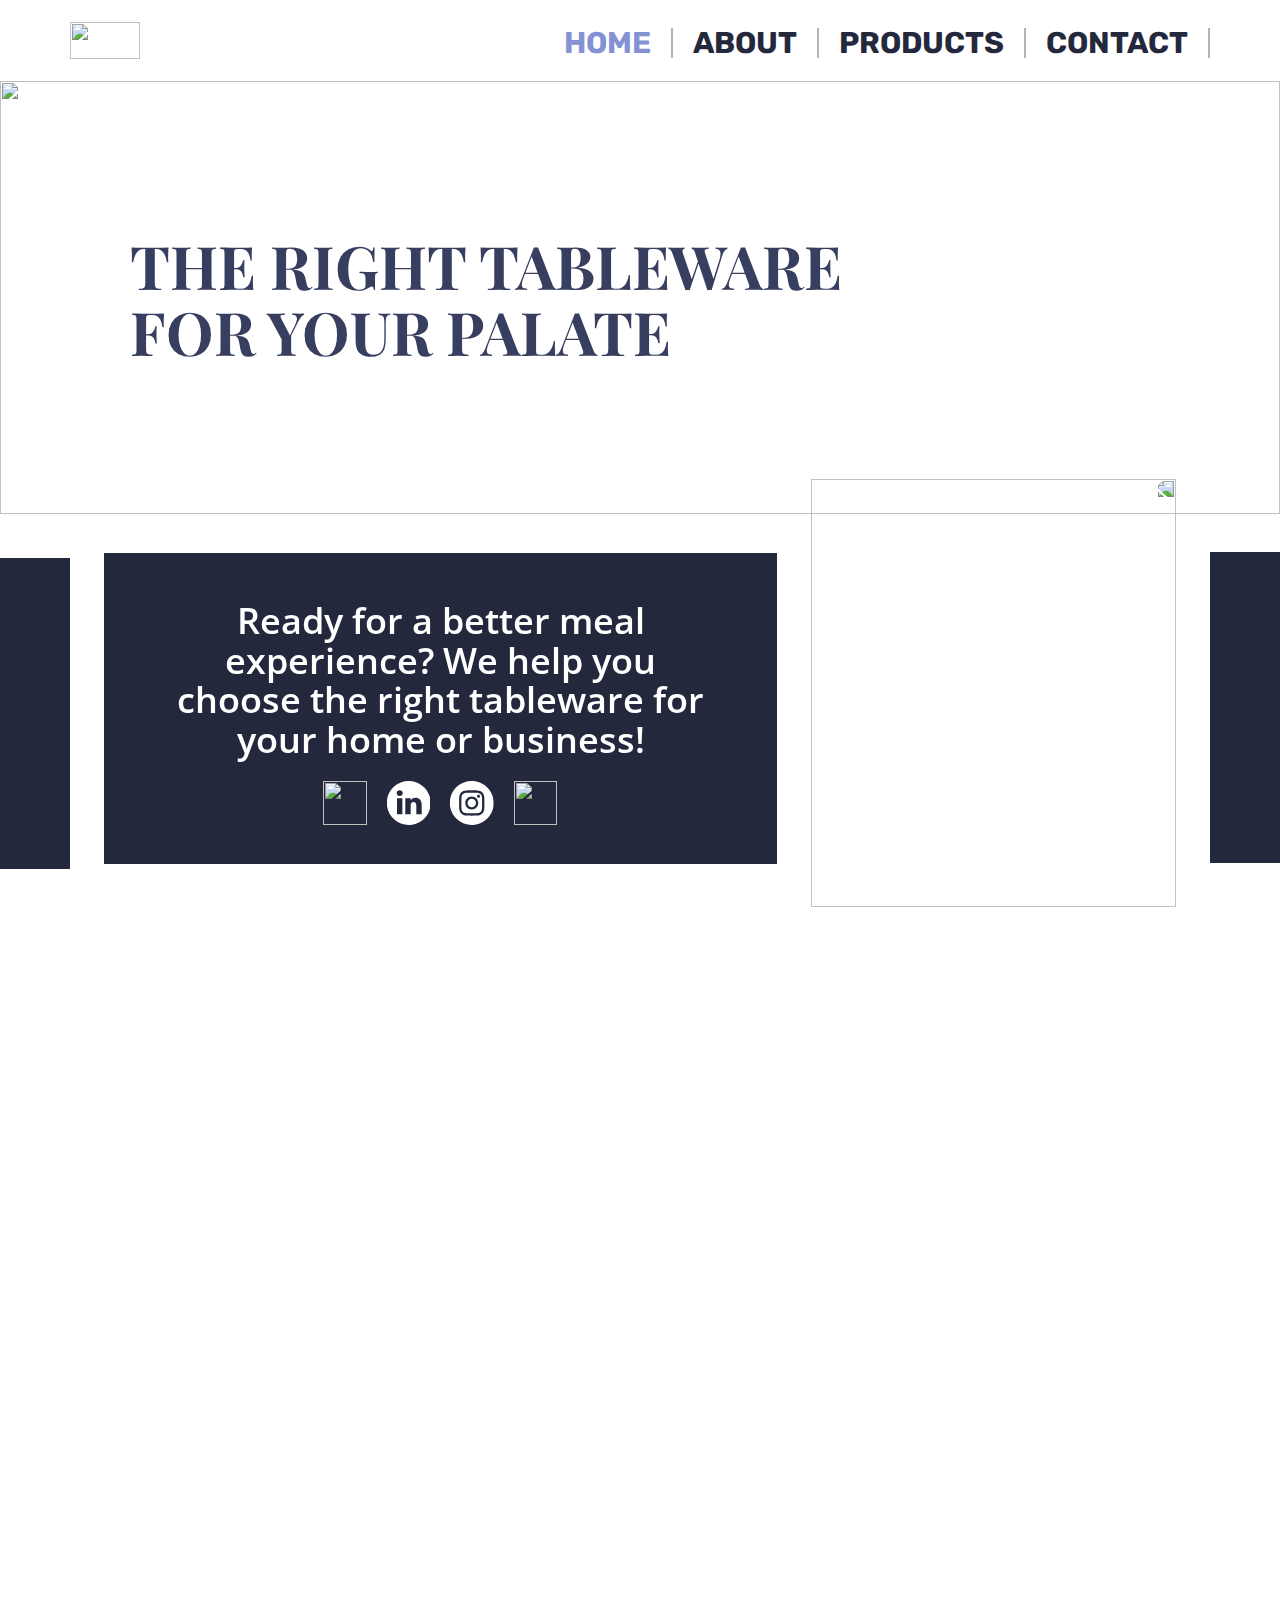
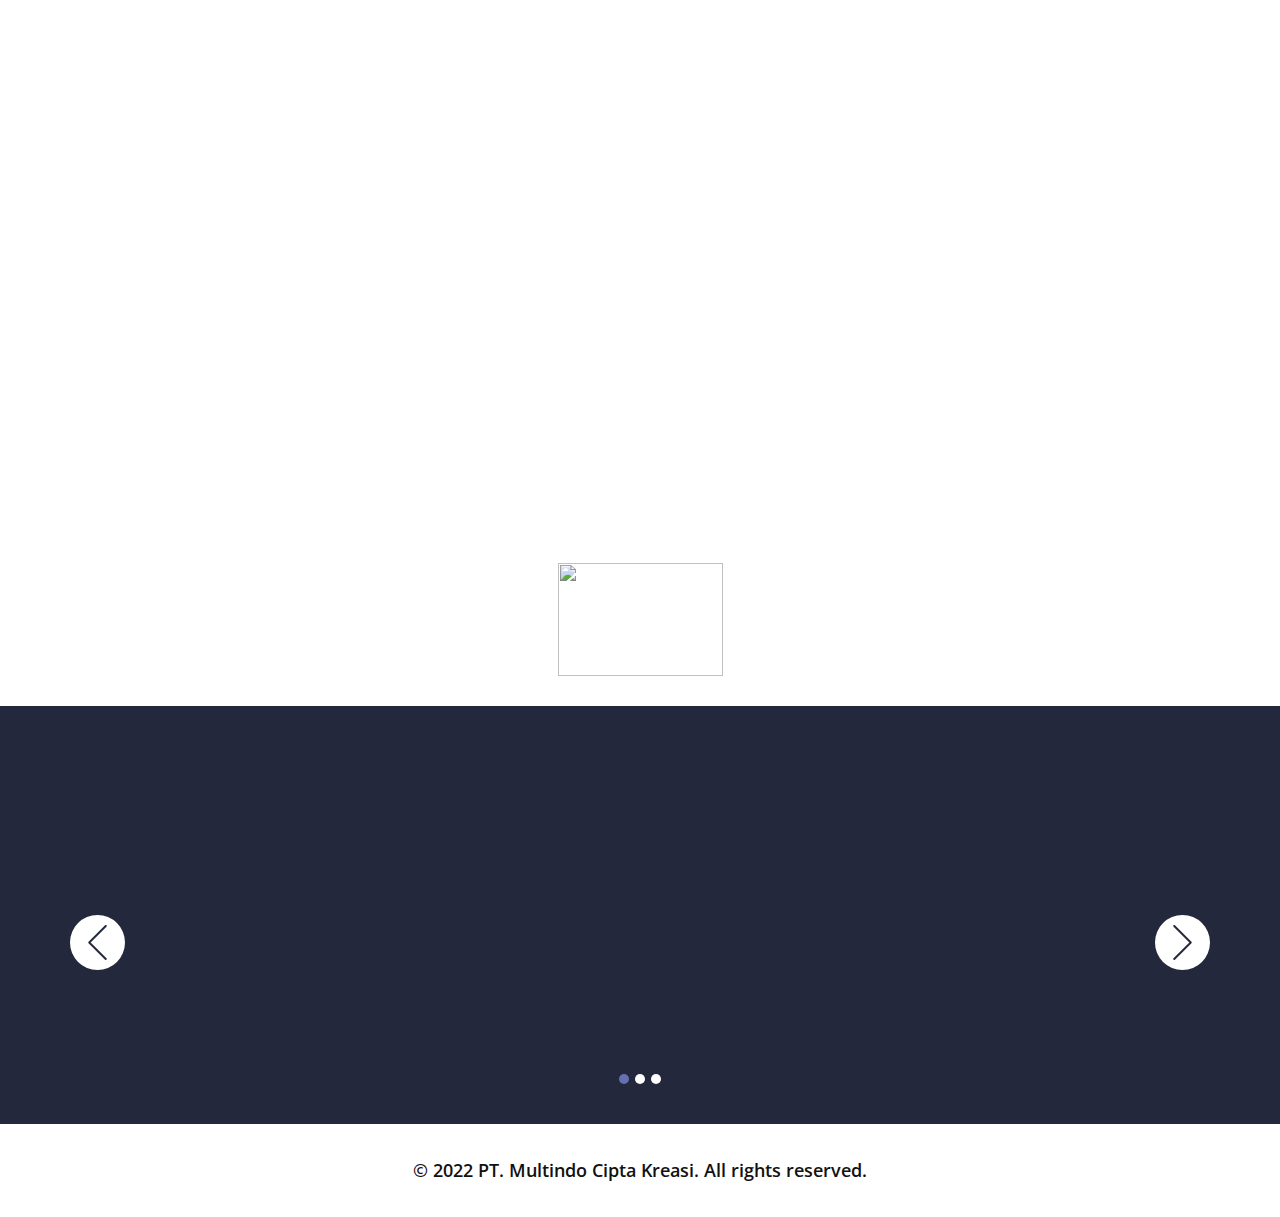
==== Home.html @ 0c57cf09 "Add files via upload" ====
<!DOCTYPE html>
<html style="font-size: 16px;">
  <head>
    <meta name="viewport" content="width=device-width, initial-scale=1.0">
    <meta charset="utf-8">
    <meta name="keywords" content="">
    <meta name="description" content="">
    <title>PT. Multindo Cipta Kreasi</title>
    <link rel="stylesheet" href="nicepage.css" media="screen">
	<link rel="stylesheet" href="nicepage.css" media="screen">
	<link rel="apple-touch-icon" sizes="180x180" href="images/apple-touch-icon.png">
	<link rel="icon" type="image/png" sizes="32x32" href="images/favicon-32x32.png">
	<link rel="icon" type="image/png" sizes="16x16" href="images/favicon-16x16.png">
	<link rel="manifest" href="images/site.webmanifest">
	<link rel="mask-icon" href="images/safari-pinned-tab.svg" color="#5bbad5">
	<meta name="msapplication-TileColor" content="#da532c">
	<meta name="theme-color" content="#ffffff">
<link rel="stylesheet" href="Home.css" media="screen">
    <script class="u-script" type="text/javascript" src="jquery.js" defer=""></script>
    <script class="u-script" type="text/javascript" src="nicepage.js" defer=""></script>
    <meta name="generator" content="Nicepage 4.11.3, nicepage.com">
    <link id="u-theme-google-font" rel="stylesheet" href="https://fonts.googleapis.com/css?family=Roboto:100,100i,300,300i,400,400i,500,500i,700,700i,900,900i|Open+Sans:300,300i,400,400i,500,500i,600,600i,700,700i,800,800i">
    <link id="u-page-google-font" rel="stylesheet" href="https://fonts.googleapis.com/css?family=Playfair+Display:400,400i,500,500i,600,600i,700,700i,800,800i,900,900i|Open+Sans:300,300i,400,400i,500,500i,600,600i,700,700i,800,800i|Rubik:300,300i,400,400i,500,500i,600,600i,700,700i,800,800i,900,900i">
    
    
    
    
    
    
    <script type="application/ld+json">{
		"@context": "http://schema.org",
		"@type": "Organization",
		"name": "PT Multindo Cipta Kreasi",
		"logo": "images/logo2.png"
}</script>
    <meta name="theme-color" content="#478ac9">
    <meta property="og:title" content="Home">
    <meta property="og:description" content="">
    <meta property="og:type" content="website">
  </head>
  <body class="u-body u-xl-mode"><header class="u-clearfix u-header u-header" id="sec-d147"><div class="u-clearfix u-sheet u-sheet-1">
        <a href="https://nicepage.com" class="u-image u-logo u-image-1" data-image-width="1600" data-image-height="906">
          <img src="images/logo2.png" class="u-logo-image u-logo-image-1">
        </a>
        <nav class="u-menu u-menu-dropdown u-offcanvas u-menu-1">
          <div class="menu-collapse u-custom-font" style="font-size: 1.875rem; letter-spacing: 0px; text-transform: uppercase; font-weight: 700; font-family: Rubik;">
            <a class="u-button-style u-custom-active-border-color u-custom-border u-custom-border-color u-custom-borders u-custom-hover-border-color u-custom-left-right-menu-spacing u-custom-padding-bottom u-custom-text-active-color u-custom-text-color u-custom-text-hover-color u-custom-top-bottom-menu-spacing u-nav-link u-text-active-palette-1-base u-text-hover-palette-2-base" href="#">
              <svg class="u-svg-link" viewBox="0 0 24 24"><use xmlns:xlink="http://www.w3.org/1999/xlink" xlink:href="#menu-hamburger"></use></svg>
              <svg class="u-svg-content" version="1.1" id="menu-hamburger" viewBox="0 0 16 16" x="0px" y="0px" xmlns:xlink="http://www.w3.org/1999/xlink" xmlns="http://www.w3.org/2000/svg"><g><rect y="1" width="16" height="2"></rect><rect y="7" width="16" height="2"></rect><rect y="13" width="16" height="2"></rect>
</g></svg>
            </a>
          </div>
          <div class="u-custom-menu u-nav-container">
            <ul class="u-custom-font u-nav u-spacing-0 u-unstyled u-nav-1"><li class="u-nav-item"><a class="u-border-2 u-border-active-grey-30 u-border-grey-30 u-border-hover-grey-30 u-border-no-bottom u-border-no-left u-border-no-top u-button-style u-nav-link u-text-active-custom-color-4 u-text-custom-color-16 u-text-hover-black" href="Home.html" style="padding: 0px 20px;">Home</a>
</li><li class="u-nav-item"><a class="u-border-2 u-border-active-grey-30 u-border-grey-30 u-border-hover-grey-30 u-border-no-bottom u-border-no-left u-border-no-top u-button-style u-nav-link u-text-active-custom-color-4 u-text-custom-color-16 u-text-hover-black" href="Home.html#carousel_01ab" data-page-id="151807193" style="padding: 0px 20px;">About</a>
</li><li class="u-nav-item"><a class="u-border-2 u-border-active-grey-30 u-border-grey-30 u-border-hover-grey-30 u-border-no-bottom u-border-no-left u-border-no-top u-button-style u-nav-link u-text-active-custom-color-4 u-text-custom-color-16 u-text-hover-black" href="Home.html#sec-6619" data-page-id="151807193" style="padding: 0px 20px;">Products</a>
</li><li class="u-nav-item"><a class="u-border-2 u-border-active-grey-30 u-border-grey-30 u-border-hover-grey-30 u-border-no-bottom u-border-no-left u-border-no-top u-button-style u-nav-link u-text-active-custom-color-4 u-text-custom-color-16 u-text-hover-black" href="Home.html#carousel_8233" data-page-id="151807193" style="padding: 0px 20px;">Contact</a>
</li></ul>
          </div>
          <div class="u-custom-menu u-nav-container-collapse">
            <div class="u-black u-container-style u-inner-container-layout u-opacity u-opacity-95 u-sidenav">
              <div class="u-inner-container-layout u-sidenav-overflow">
                <div class="u-menu-close"></div>
                <ul class="u-align-center u-nav u-popupmenu-items u-unstyled u-nav-2"><li class="u-nav-item"><a class="u-button-style u-nav-link" href="Home.html">Home</a>
</li><li class="u-nav-item"><a class="u-button-style u-nav-link" href="Home.html#carousel_01ab" data-page-id="151807193">About</a>
</li><li class="u-nav-item"><a class="u-button-style u-nav-link" href="Home.html#sec-6619" data-page-id="151807193">Products</a>
</li><li class="u-nav-item"><a class="u-button-style u-nav-link" href="Home.html#carousel_8233" data-page-id="151807193">Contact</a>
</li></ul>
              </div>
            </div>
            <div class="u-black u-menu-overlay u-opacity u-opacity-70"></div>
          </div>
        </nav>
      </div></header>
    <section class="u-clearfix u-section-1" id="sec-6204">
      <img class="u-expanded-width u-image u-image-default u-image-1" src="images/milad-fakurian-Tc_4PdN-Fq0-unsplash.jpg" alt="" data-image-width="1200" data-image-height="1600">
      <h2 class="u-align-left u-custom-font u-font-playfair-display u-text u-text-custom-color-15 u-text-1" data-animation-name="customAnimationIn" data-animation-duration="1000" data-animation-direction="">
        <font color="#383e5f">THE</font> RIGHT TABLEWARE<br>FOR YOUR PALATE
      </h2>
    </section>
    <section class="u-align-center u-clearfix u-section-2" id="carousel_8233">
      <div class="u-custom-color-16 u-shape u-shape-rectangle u-shape-1" data-animation-name="customAnimationIn" data-animation-duration="1000"></div>
      <img class="u-expanded-height-md u-expanded-height-sm u-expanded-height-xs u-flip-horizontal u-image u-image-default u-image-1" src="images/aesop-wines-12MlCD5KlYw-unsplash.jpg" alt="" data-image-width="1259" data-image-height="1600">
      <div class="u-custom-color-16 u-shape u-shape-rectangle u-shape-2" data-animation-name="customAnimationIn" data-animation-duration="1000" data-animation-direction=""></div>
      <h2 class="u-custom-font u-font-open-sans u-text u-text-body-alt-color u-text-1" data-animation-name="customAnimationIn" data-animation-duration="1000"> Ready for a better meal experience? We help you choose the right tableware for your home or business!</h2>
      <div class="u-social-icons u-spacing-20 u-social-icons-1" data-animation-name="customAnimationIn" data-animation-duration="1000">
        <a class="u-social-url" title="WhatsApp" target="_blank" href="https://api.whatsapp.com/send/?phone=6281385512475&amp;text=Hello%2C+can+you+tell+me+about+your+business+and+products%3F&amp;app_absent=0"><span class="u-file-icon u-icon u-social-facebook u-social-icon u-icon-1"><img src="images/image7.png" alt=""></span>
        </a>
        <a class="u-social-url" target="_blank" data-type="Custom" title="LinkedIn" href="https://www.linkedin.com/company/pt-multindo-cipta-kreasi/"><span class="u-icon u-social-custom u-social-icon u-text-white u-icon-2"><svg class="u-svg-link" preserveAspectRatio="xMidYMin slice" viewBox="0 0 512 512" style=""><use xmlns:xlink="http://www.w3.org/1999/xlink" xlink:href="#svg-22dc"></use></svg><svg class="u-svg-content" viewBox="0 0 512 512" id="svg-22dc"><path d="m256 0c-141.363281 0-256 114.636719-256 256s114.636719 256 256 256 256-114.636719 256-256-114.636719-256-256-256zm-74.390625 387h-62.347656v-187.574219h62.347656zm-31.171875-213.1875h-.40625c-20.921875 0-34.453125-14.402344-34.453125-32.402344 0-18.40625 13.945313-32.410156 35.273437-32.410156 21.328126 0 34.453126 14.003906 34.859376 32.410156 0 18-13.53125 32.402344-35.273438 32.402344zm255.984375 213.1875h-62.339844v-100.347656c0-25.21875-9.027343-42.417969-31.585937-42.417969-17.222656 0-27.480469 11.601563-31.988282 22.800781-1.648437 4.007813-2.050781 9.609375-2.050781 15.214844v104.75h-62.34375s.816407-169.976562 0-187.574219h62.34375v26.558594c8.285157-12.78125 23.109375-30.960937 56.1875-30.960937 41.019531 0 71.777344 26.808593 71.777344 84.421874zm0 0"></path></svg></span>
        </a>
        <a class="u-social-url" title="instagram" target="_blank" href="https://www.instagram.com/multindociptakreasi/"><span class="u-icon u-social-icon u-social-instagram u-text-white"><svg class="u-svg-link" preserveAspectRatio="xMidYMin slice" viewBox="0 0 512 512" style=""><use xmlns:xlink="http://www.w3.org/1999/xlink" xlink:href="#svg-7b11"></use></svg><svg class="u-svg-content" viewBox="0 0 512 512" id="svg-7b11"><path d="m305 256c0 27.0625-21.9375 49-49 49s-49-21.9375-49-49 21.9375-49 49-49 49 21.9375 49 49zm0 0"></path><path d="m370.59375 169.304688c-2.355469-6.382813-6.113281-12.160157-10.996094-16.902344-4.742187-4.882813-10.515625-8.640625-16.902344-10.996094-5.179687-2.011719-12.960937-4.40625-27.292968-5.058594-15.503906-.707031-20.152344-.859375-59.402344-.859375-39.253906 0-43.902344.148438-59.402344.855469-14.332031.65625-22.117187 3.050781-27.292968 5.0625-6.386719 2.355469-12.164063 6.113281-16.902344 10.996094-4.882813 4.742187-8.640625 10.515625-11 16.902344-2.011719 5.179687-4.40625 12.964843-5.058594 27.296874-.707031 15.5-.859375 20.148438-.859375 59.402344 0 39.25.152344 43.898438.859375 59.402344.652344 14.332031 3.046875 22.113281 5.058594 27.292969 2.359375 6.386719 6.113281 12.160156 10.996094 16.902343 4.742187 4.882813 10.515624 8.640626 16.902343 10.996094 5.179688 2.015625 12.964844 4.410156 27.296875 5.0625 15.5.707032 20.144532.855469 59.398438.855469 39.257812 0 43.90625-.148437 59.402344-.855469 14.332031-.652344 22.117187-3.046875 27.296874-5.0625 12.820313-4.945312 22.953126-15.078125 27.898438-27.898437 2.011719-5.179688 4.40625-12.960938 5.0625-27.292969.707031-15.503906.855469-20.152344.855469-59.402344 0-39.253906-.148438-43.902344-.855469-59.402344-.652344-14.332031-3.046875-22.117187-5.0625-27.296874zm-114.59375 162.179687c-41.691406 0-75.488281-33.792969-75.488281-75.484375s33.796875-75.484375 75.488281-75.484375c41.6875 0 75.484375 33.792969 75.484375 75.484375s-33.796875 75.484375-75.484375 75.484375zm78.46875-136.3125c-9.742188 0-17.640625-7.898437-17.640625-17.640625s7.898437-17.640625 17.640625-17.640625 17.640625 7.898437 17.640625 17.640625c-.003906 9.742188-7.898437 17.640625-17.640625 17.640625zm0 0"></path><path d="m256 0c-141.363281 0-256 114.636719-256 256s114.636719 256 256 256 256-114.636719 256-256-114.636719-256-256-256zm146.113281 316.605469c-.710937 15.648437-3.199219 26.332031-6.832031 35.683593-7.636719 19.746094-23.246094 35.355469-42.992188 42.992188-9.347656 3.632812-20.035156 6.117188-35.679687 6.832031-15.675781.714844-20.683594.886719-60.605469.886719-39.925781 0-44.929687-.171875-60.609375-.886719-15.644531-.714843-26.332031-3.199219-35.679687-6.832031-9.8125-3.691406-18.695313-9.476562-26.039063-16.957031-7.476562-7.339844-13.261719-16.226563-16.953125-26.035157-3.632812-9.347656-6.121094-20.035156-6.832031-35.679687-.722656-15.679687-.890625-20.6875-.890625-60.609375s.167969-44.929688.886719-60.605469c.710937-15.648437 3.195312-26.332031 6.828125-35.683593 3.691406-9.808594 9.480468-18.695313 16.960937-26.035157 7.339844-7.480469 16.226563-13.265625 26.035157-16.957031 9.351562-3.632812 20.035156-6.117188 35.683593-6.832031 15.675781-.714844 20.683594-.886719 60.605469-.886719s44.929688.171875 60.605469.890625c15.648437.710937 26.332031 3.195313 35.683593 6.824219 9.808594 3.691406 18.695313 9.480468 26.039063 16.960937 7.476563 7.34375 13.265625 16.226563 16.953125 26.035157 3.636719 9.351562 6.121094 20.035156 6.835938 35.683593.714843 15.675781.882812 20.683594.882812 60.605469s-.167969 44.929688-.886719 60.605469zm0 0"></path></svg></span>
        </a>
        <a class="u-social-url" title="Location" target="_blank" href="https://goo.gl/maps/tpmoWbWLhVA7t8ys5"><span class="u-file-icon u-icon u-social-icon u-social-twitter u-icon-4"><img src="images/image10.png" alt=""></span>
        </a>
      </div>
      <div class="u-custom-color-16 u-shape u-shape-rectangle u-shape-3" data-animation-name="customAnimationIn" data-animation-duration="1000"></div>
    </section>
    <section class="u-align-center u-clearfix u-valign-middle-md u-valign-middle-sm u-valign-middle-xs u-section-3" id="carousel_01ab">
      <img class="u-image u-image-default u-image-1" src="images/content-pixie-JeJMxHI0Um8-unsplash1.jpg" alt="" data-image-width="1600" data-image-height="1067" data-animation-name="customAnimationIn" data-animation-duration="1000">
      <h2 class="u-align-right u-custom-font u-text u-text-custom-color-16 u-text-1" data-animation-name="customAnimationIn" data-animation-duration="1000">ABOUT US</h2>
      <p class="u-align-right u-text u-text-black u-text-2" data-animation-name="customAnimationIn" data-animation-duration="1000"> Multindo Cipta Kreasi (MCK), Co. was found in 2021 as a distribution company that specializes in glassware, flatwares, dinnerwares, and cookware in Indonesia. We aim to create the most memorable, valuable, and enjoyable shopping experiences for Indonesia</p>
    </section>
    <section class="u-clearfix u-section-4" id="sec-6619">
      <div class="u-clearfix u-sheet u-sheet-1">
        <div class="u-custom-color-16 u-shape u-shape-rectangle u-shape-1" data-animation-name="customAnimationIn" data-animation-duration="1000" data-animation-direction=""></div>
        <h2 class="u-custom-font u-text u-text-white u-text-1" data-animation-name="customAnimationIn" data-animation-duration="1000">OUR PRODUCTS</h2>
        <img class="u-image u-image-round u-image-1" src="images/image3.png" alt="" data-image-width="296" data-image-height="409" data-animation-name="customAnimationIn" data-animation-duration="1000">
        <img class="u-image u-image-default u-image-2" src="images/n89900-480x480.jpg" alt="" data-image-width="480" data-image-height="480" data-animation-name="customAnimationIn" data-animation-duration="1000">
        <img class="u-image u-image-default u-image-3" src="images/image12.png" alt="" data-image-width="226" data-image-height="339" data-animation-name="customAnimationIn" data-animation-duration="1000">
        <img class="u-image u-image-default u-image-4" src="images/mika-baumeister-YNwOnhdmHb0-unsplash.jpg" alt="" data-image-width="5891" data-image-height="3927" data-animation-name="customAnimationIn" data-animation-duration="1000">
        <h2 class="u-custom-font u-text u-text-custom-color-16 u-text-2" data-animation-name="customAnimationIn" data-animation-duration="1000">Glassware</h2>
        <h2 class="u-custom-font u-text u-text-custom-color-16 u-text-3" data-animation-name="customAnimationIn" data-animation-duration="1000">Flatware</h2>
        <h2 class="u-custom-font u-text u-text-custom-color-16 u-text-4" data-animation-name="customAnimationIn" data-animation-duration="1000">Dinnerware</h2>
        <h2 class="u-custom-font u-text u-text-custom-color-16 u-text-5" data-animation-name="customAnimationIn" data-animation-duration="1000">Cookware</h2>
        <p class="u-align-center u-text u-text-black u-text-6" data-animation-name="customAnimationIn" data-animation-duration="1000"> We are committed to ensure 100% purchase protection for our customers by offering genuine products. As our team leader said, "A satisfied customer is the best strategy of all"</p>
        <img class="u-image u-image-default u-image-5" src="images/Untitled-11.png" alt="" data-image-width="1901" data-image-height="1301">
      </div>
    </section>
    <section class="u-align-center u-clearfix u-custom-color-16 u-section-5" id="carousel_9b2c">
      <div class="u-clearfix u-sheet u-valign-middle-lg u-valign-middle-md u-valign-middle-sm u-valign-middle-xs u-sheet-1">
        <h2 class="u-align-left u-custom-font u-text u-text-white u-text-1" data-animation-name="bounceIn" data-animation-duration="1000" data-animation-direction="">BRANDS WE SELL</h2>
        <div id="carousel-8627" data-interval="5000" data-u-ride="carousel" class="u-carousel u-expanded-width u-slider u-slider-1">
          <ol class="u-absolute-hcenter u-carousel-indicators u-carousel-indicators-1">
            <li data-u-target="#carousel-8627" class="u-active u-active-custom-color-6 u-shape-circle u-white" data-u-slide-to="0" style="width: 10px; height: 10px;"></li>
            <li data-u-target="#carousel-8627" class="u-active-custom-color-6 u-shape-circle u-white" data-u-slide-to="1" style="width: 10px; height: 10px;"></li>
            <li data-u-target="#carousel-8627" class="u-active-custom-color-6 u-shape-circle u-white" data-u-slide-to="2" style="width: 10px; height: 10px;"></li>
          </ol>
          <div class="u-carousel-inner" role="listbox">
            <div class="u-active u-carousel-item u-container-style u-slide">
              <div class="u-container-layout u-container-layout-1">
                <div class="u-gallery u-layout-grid u-lightbox u-no-transition u-show-text-on-hover u-gallery-1">
                  <div class="u-gallery-inner u-gallery-inner-1">
                    <div class="u-effect-fade u-effect-hover-zoomOut u-gallery-item u-radius-50 u-shape-round">
                      <div class="u-back-slide" data-image-width="300" data-image-height="300">
                        <img class="u-back-image u-expanded" src="images/5.png">
                      </div>
                      <div class="u-over-slide u-shading u-over-slide-1">
                        <h3 class="u-gallery-heading"></h3>
                        <p class="u-gallery-text"></p>
                      </div>
                    </div>
                    <div class="u-effect-fade u-effect-hover-zoomOut u-gallery-item u-radius-50 u-shape-round">
                      <div class="u-back-slide" data-image-width="300" data-image-height="300">
                        <img class="u-back-image u-expanded" src="images/12.png">
                      </div>
                      <div class="u-over-slide u-shading u-over-slide-2">
                        <h3 class="u-gallery-heading"></h3>
                        <p class="u-gallery-text"></p>
                      </div>
                    </div>
                    <div class="u-effect-fade u-effect-hover-zoomOut u-gallery-item u-radius-50 u-shape-round">
                      <div class="u-back-slide" data-image-width="300" data-image-height="300">
                        <img class="u-back-image u-expanded" src="images/2.png">
                      </div>
                      <div class="u-over-slide u-shading u-over-slide-3">
                        <h3 class="u-gallery-heading"></h3>
                        <p class="u-gallery-text"></p>
                      </div>
                    </div>
                    <div class="u-effect-fade u-effect-hover-zoomOut u-gallery-item u-radius-50 u-shape-round">
                      <div class="u-back-slide" data-image-width="300" data-image-height="300">
                        <img class="u-back-image u-expanded" src="images/32.png">
                      </div>
                      <div class="u-over-slide u-shading u-over-slide-4">
                        <h3 class="u-gallery-heading"></h3>
                        <p class="u-gallery-text"></p>
                      </div>
                    </div>
                  </div>
                </div>
              </div>
            </div>
            <div class="u-carousel-item u-container-style u-slide">
              <div class="u-container-layout u-container-layout-2">
                <div class="u-gallery u-layout-grid u-lightbox u-no-transition u-show-text-on-hover u-gallery-2">
                  <div class="u-gallery-inner u-gallery-inner-2">
                    <div class="u-effect-fade u-effect-hover-zoomOut u-gallery-item u-radius-50 u-shape-round">
                      <div class="u-back-slide" data-image-width="300" data-image-height="300">
                        <img class="u-back-image u-expanded" src="images/1.png">
                      </div>
                      <div class="u-over-slide u-shading u-over-slide-5">
                        <h3 class="u-gallery-heading"></h3>
                        <p class="u-gallery-text"></p>
                      </div>
                    </div>
                    <div class="u-effect-fade u-effect-hover-zoomOut u-gallery-item u-radius-50 u-shape-round">
                      <div class="u-back-slide" data-image-width="300" data-image-height="300">
                        <img class="u-back-image u-expanded" src="images/42.png">
                      </div>
                      <div class="u-over-slide u-shading u-over-slide-6">
                        <h3 class="u-gallery-heading"></h3>
                        <p class="u-gallery-text"></p>
                      </div>
                    </div>
                    <div class="u-effect-fade u-effect-hover-zoomOut u-gallery-item u-radius-50 u-shape-round">
                      <div class="u-back-slide" data-image-width="300" data-image-height="300">
                        <img class="u-back-image u-expanded" src="images/7.png">
                      </div>
                      <div class="u-over-slide u-shading u-over-slide-7">
                        <h3 class="u-gallery-heading"></h3>
                        <p class="u-gallery-text"></p>
                      </div>
                    </div>
                    <div class="u-effect-fade u-effect-hover-zoomOut u-gallery-item u-radius-50 u-shape-round">
                      <div class="u-back-slide" data-image-width="300" data-image-height="300">
                        <img class="u-back-image u-expanded" src="images/6.png">
                      </div>
                      <div class="u-over-slide u-shading u-over-slide-8">
                        <h3 class="u-gallery-heading"></h3>
                        <p class="u-gallery-text"></p>
                      </div>
                    </div>
                  </div>
                </div>
              </div>
            </div>
            <div class="u-carousel-item u-container-style u-slide">
              <div class="u-container-layout u-valign-top-lg u-valign-top-md u-valign-top-sm u-valign-top-xs u-container-layout-3">
                <div class="u-gallery u-layout-grid u-lightbox u-no-transition u-show-text-on-hover u-gallery-3">
                  <div class="u-gallery-inner u-gallery-inner-3">
                    <div class="u-effect-fade u-effect-hover-zoomOut u-gallery-item u-radius-50 u-shape-round">
                      <div class="u-back-slide" data-image-width="300" data-image-height="300">
                        <img class="u-back-image u-expanded" src="images/4.png">
                      </div>
                      <div class="u-over-slide u-shading u-over-slide-9">
                        <h3 class="u-gallery-heading"></h3>
                        <p class="u-gallery-text"></p>
                      </div>
                    </div>
                    <div class="u-effect-fade u-effect-hover-zoomOut u-gallery-item u-radius-50 u-shape-round">
                      <div class="u-back-slide" data-image-width="300" data-image-height="300">
                        <img class="u-back-image u-expanded" src="images/22.png">
                      </div>
                      <div class="u-over-slide u-shading u-over-slide-10">
                        <h3 class="u-gallery-heading"></h3>
                        <p class="u-gallery-text"></p>
                      </div>
                    </div>
                    <div class="u-effect-fade u-effect-hover-zoomOut u-gallery-item u-radius-50 u-shape-round">
                      <div class="u-back-slide" data-image-width="300" data-image-height="300">
                        <img class="u-back-image u-expanded" src="images/3.png">
                      </div>
                      <div class="u-over-slide u-shading u-over-slide-11">
                        <h3 class="u-gallery-heading"></h3>
                        <p class="u-gallery-text"></p>
                      </div>
                    </div>
                  </div>
                </div>
              </div>
            </div>
          </div>
          <a class="u-absolute-vcenter-md u-absolute-vcenter-sm u-absolute-vcenter-xs u-carousel-control u-carousel-control-prev u-icon-circle u-spacing-10 u-text-custom-color-16 u-white u-carousel-control-1" href="#carousel-8627" role="button" data-u-slide="prev">
            <span aria-hidden="true">
              <svg viewBox="0 0 477.175 477.175"><path d="M145.188,238.575l215.5-215.5c5.3-5.3,5.3-13.8,0-19.1s-13.8-5.3-19.1,0l-225.1,225.1c-5.3,5.3-5.3,13.8,0,19.1l225.1,225
                    c2.6,2.6,6.1,4,9.5,4s6.9-1.3,9.5-4c5.3-5.3,5.3-13.8,0-19.1L145.188,238.575z"></path></svg>
            </span>
            <span class="sr-only">Previous</span>
          </a>
          <a class="u-absolute-vcenter-md u-absolute-vcenter-sm u-absolute-vcenter-xs u-carousel-control u-carousel-control-next u-icon-circle u-spacing-10 u-text-custom-color-16 u-white u-carousel-control-2" href="#carousel-8627" role="button" data-u-slide="next">
            <span aria-hidden="true">
              <svg viewBox="0 0 477.175 477.175"><path d="M360.731,229.075l-225.1-225.1c-5.3-5.3-13.8-5.3-19.1,0s-5.3,13.8,0,19.1l215.5,215.5l-215.5,215.5
                    c-5.3,5.3-5.3,13.8,0,19.1c2.6,2.6,6.1,4,9.5,4c3.4,0,6.9-1.3,9.5-4l225.1-225.1C365.931,242.875,365.931,234.275,360.731,229.075z"></path></svg>
            </span>
            <span class="sr-only">Next</span>
          </a>
        </div>
      </div>
    </section>
    
    
    <footer class="u-align-center-md u-align-center-sm u-align-center-xs u-clearfix u-footer" id="sec-ddae"><div class="u-clearfix u-sheet u-valign-middle u-sheet-1">
        <p class="u-align-center u-text u-text-1"> © 2022 PT. Multindo Cipta Kreasi. All rights reserved.</p>
      </div></footer>
  </body>
</html>
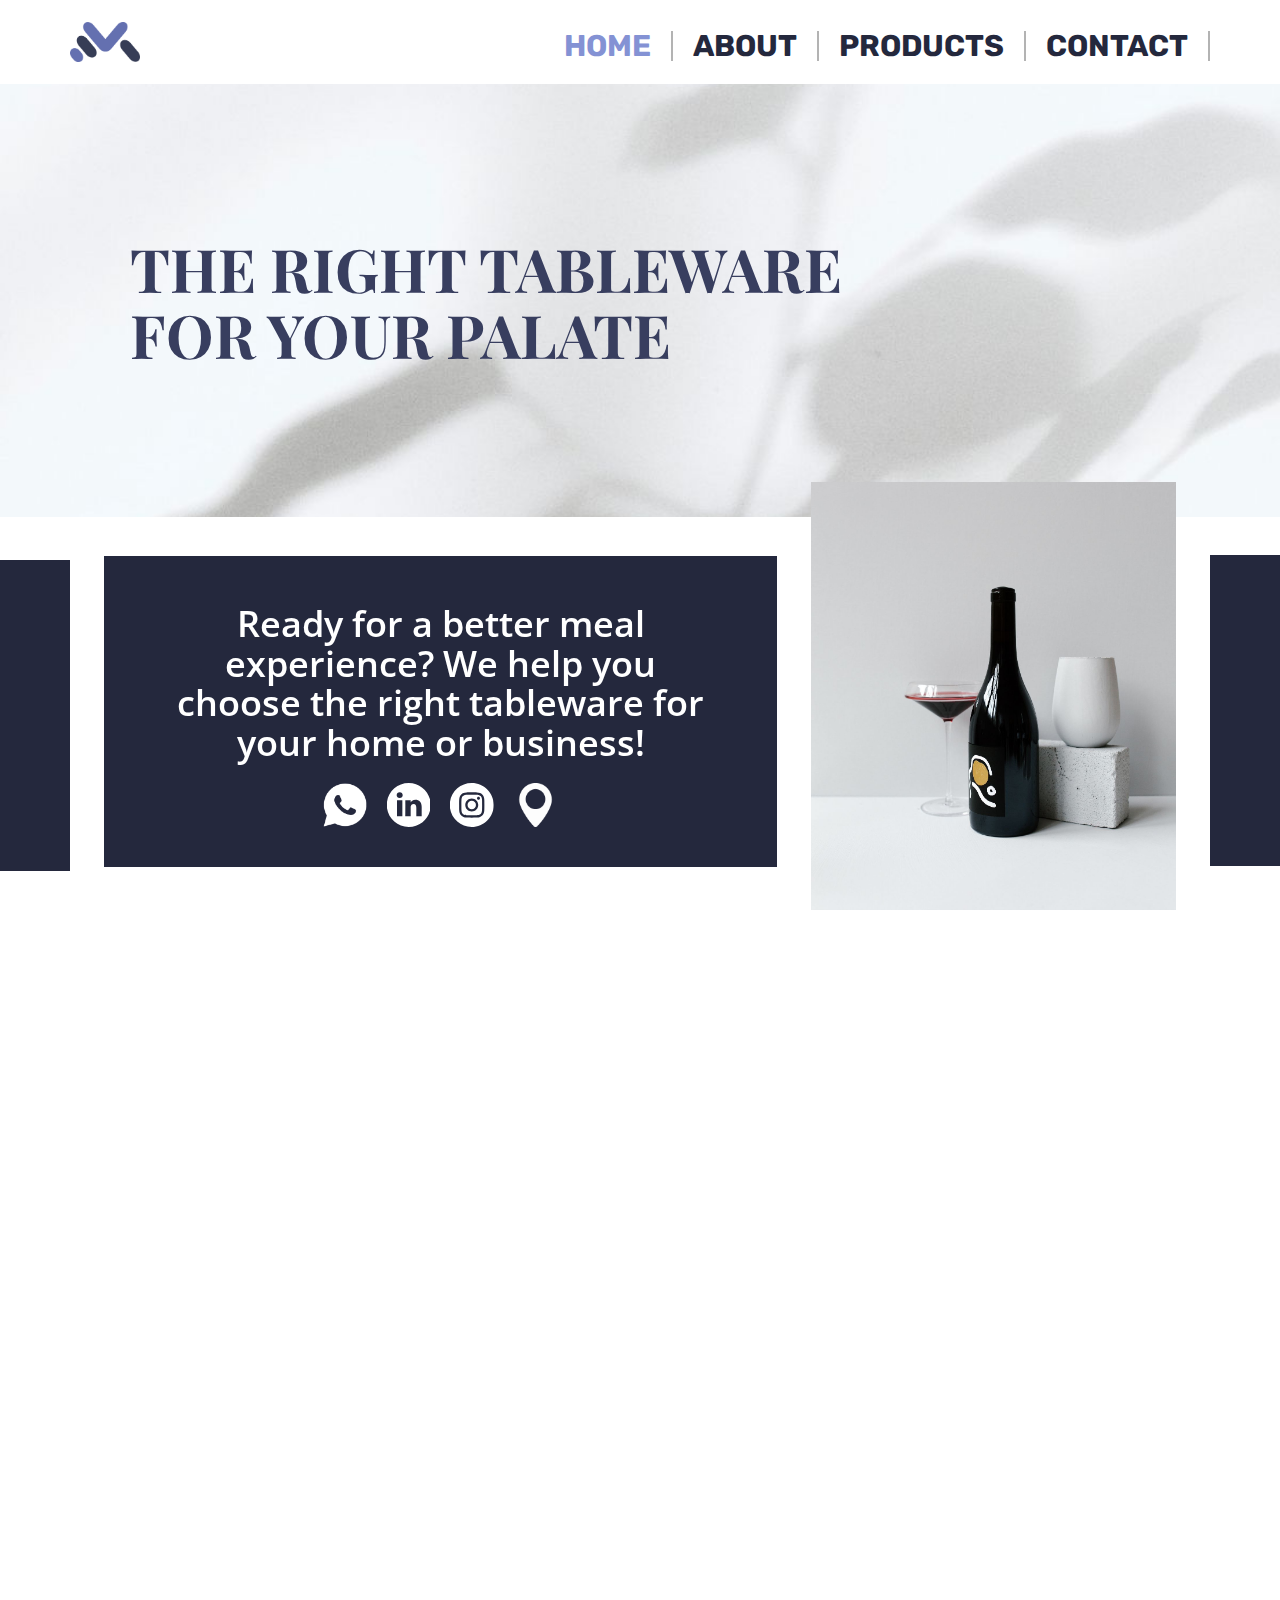
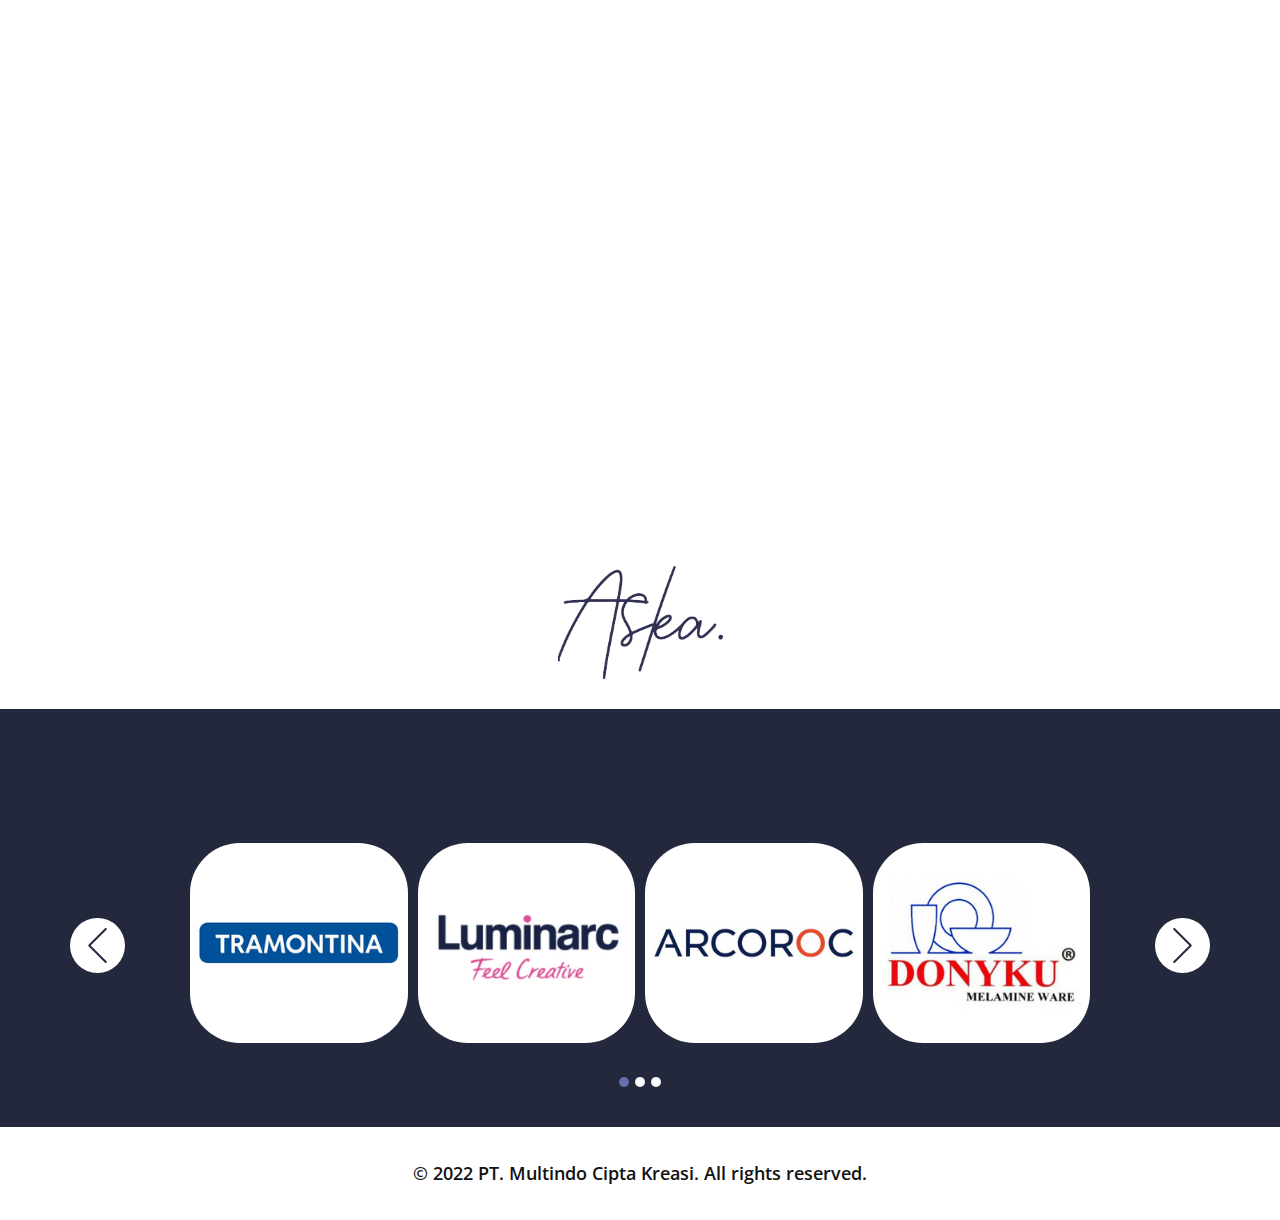
==== commit fbe52577: "Update Home.html" ====
--- a/Home.html
+++ b/Home.html
@@ -1,7 +1,6 @@
 <!DOCTYPE html>
 <html style="font-size: 16px;">
   <head>
-    <meta name="viewport" content="width=device-width, initial-scale=1.0">
     <meta charset="utf-8">
     <meta name="keywords" content="">
     <meta name="description" content="">
@@ -273,4 +272,4 @@
         <p class="u-align-center u-text u-text-1"> © 2022 PT. Multindo Cipta Kreasi. All rights reserved.</p>
       </div></footer>
   </body>
-</html>+</html>
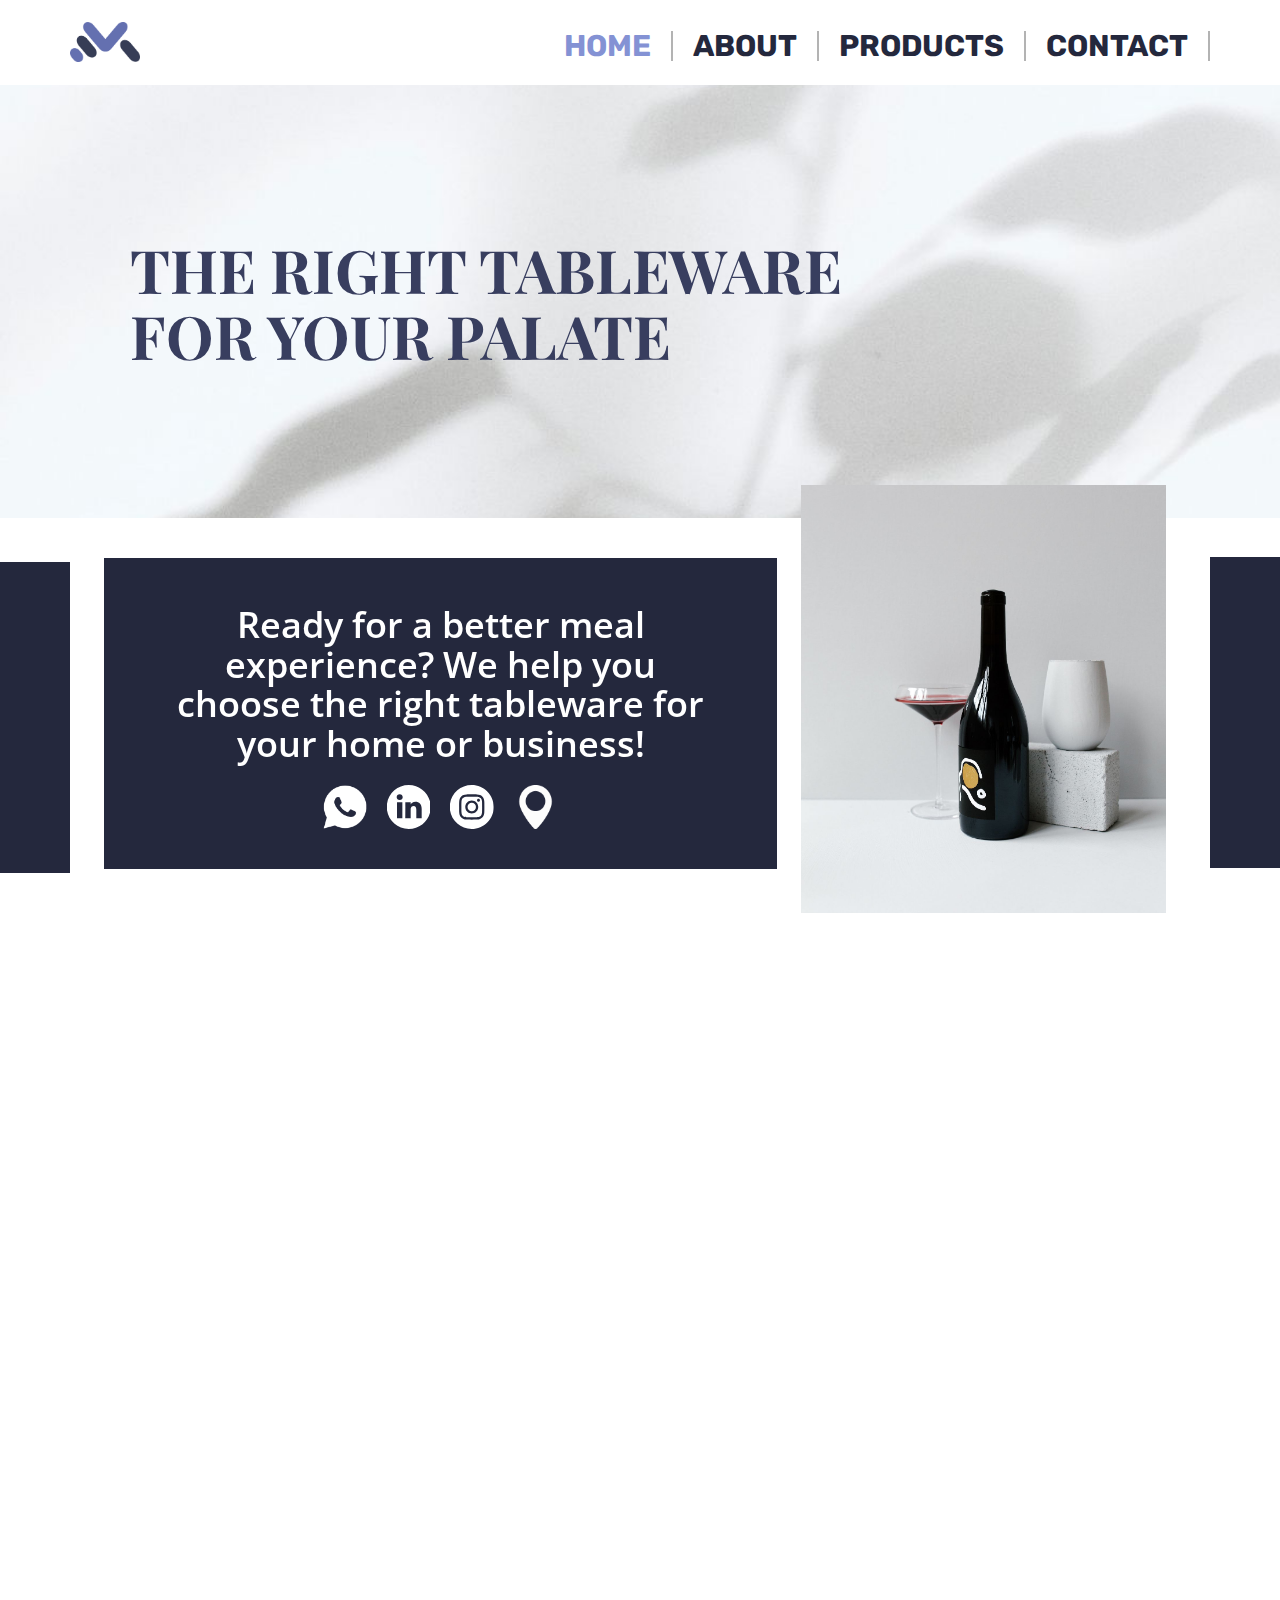
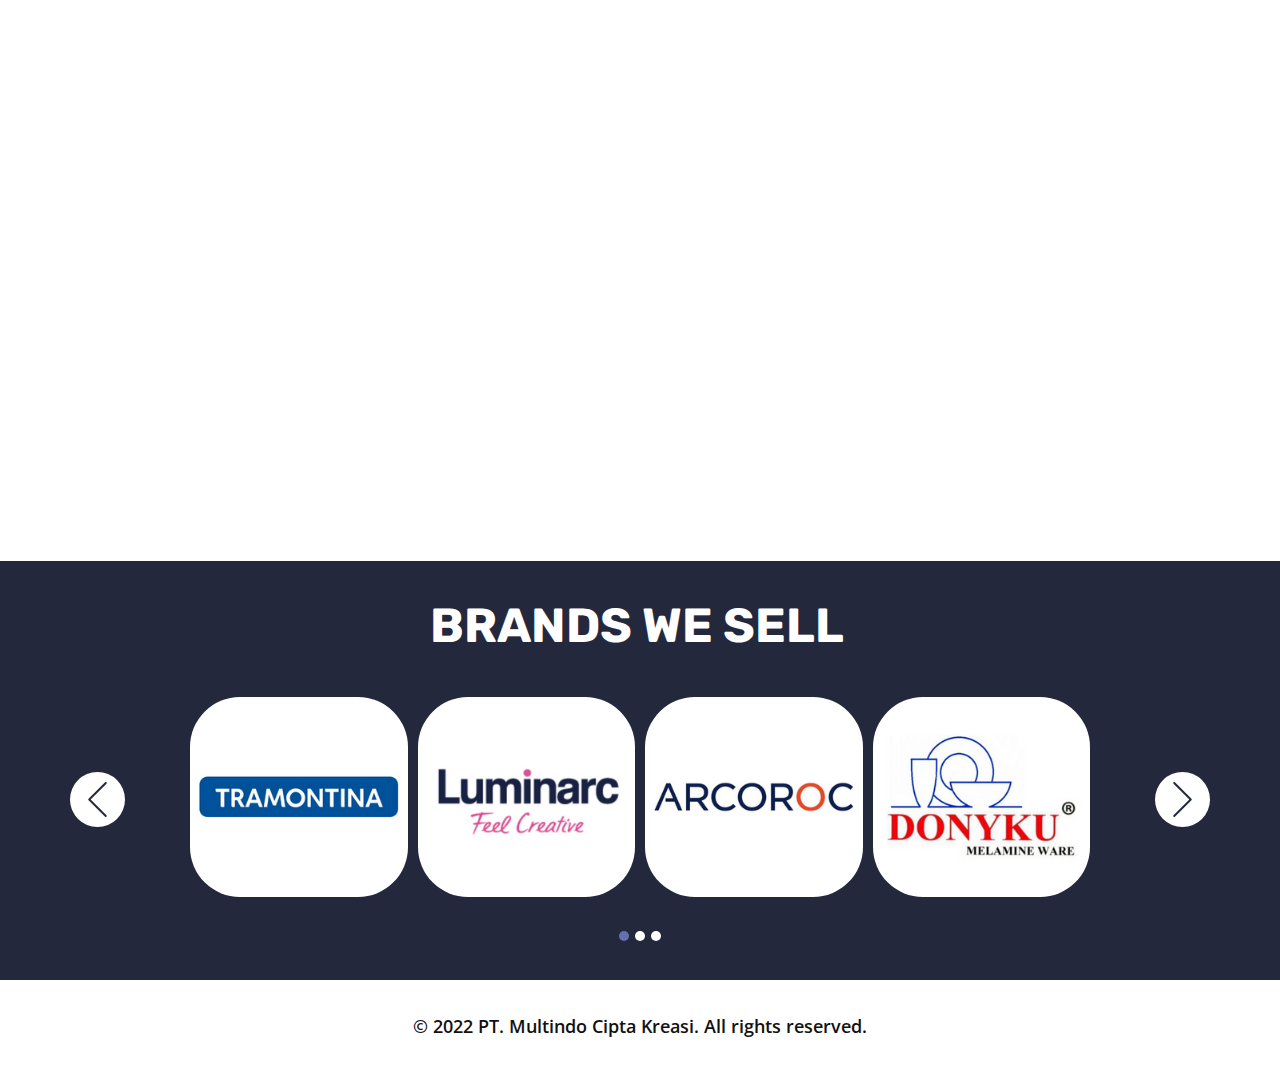
==== commit a7149422: "Add files via upload" ====
--- a/Home.html
+++ b/Home.html
@@ -1,22 +1,22 @@
 <!DOCTYPE html>
 <html style="font-size: 16px;">
   <head>
+    <meta name="viewport" content="width=device-width, initial-scale=1.0">
     <meta charset="utf-8">
     <meta name="keywords" content="">
     <meta name="description" content="">
     <title>PT. Multindo Cipta Kreasi</title>
-    <link rel="stylesheet" href="nicepage.css" media="screen">
-	<link rel="stylesheet" href="nicepage.css" media="screen">
-	<link rel="apple-touch-icon" sizes="180x180" href="images/apple-touch-icon.png">
-	<link rel="icon" type="image/png" sizes="32x32" href="images/favicon-32x32.png">
-	<link rel="icon" type="image/png" sizes="16x16" href="images/favicon-16x16.png">
-	<link rel="manifest" href="images/site.webmanifest">
-	<link rel="mask-icon" href="images/safari-pinned-tab.svg" color="#5bbad5">
-	<meta name="msapplication-TileColor" content="#da532c">
-	<meta name="theme-color" content="#ffffff">
+    <link rel="stylesheet" href="mck.css" media="screen">
+    <link rel="apple-touch-icon" sizes="180x180" href="images/apple-touch-icon.png">
+    <link rel="icon" type="image/png" sizes="32x32" href="images/favicon-32x32.png">
+    <link rel="icon" type="image/png" sizes="16x16" href="images/favicon-16x16.png">
+    <link rel="manifest" href="images/site.webmanifest">
+    <link rel="mask-icon" href="images/safari-pinned-tab.svg" color="#5bbad5">
+    <meta name="msapplication-TileColor" content="#da532c">
+    <meta name="theme-color" content="#ffffff">
 <link rel="stylesheet" href="Home.css" media="screen">
     <script class="u-script" type="text/javascript" src="jquery.js" defer=""></script>
-    <script class="u-script" type="text/javascript" src="nicepage.js" defer=""></script>
+    <script class="u-script" type="text/javascript" src="mck.js" defer=""></script>
     <meta name="generator" content="Nicepage 4.11.3, nicepage.com">
     <link id="u-theme-google-font" rel="stylesheet" href="https://fonts.googleapis.com/css?family=Roboto:100,100i,300,300i,400,400i,500,500i,700,700i,900,900i|Open+Sans:300,300i,400,400i,500,500i,600,600i,700,700i,800,800i">
     <link id="u-page-google-font" rel="stylesheet" href="https://fonts.googleapis.com/css?family=Playfair+Display:400,400i,500,500i,600,600i,700,700i,800,800i,900,900i|Open+Sans:300,300i,400,400i,500,500i,600,600i,700,700i,800,800i|Rubik:300,300i,400,400i,500,500i,600,600i,700,700i,800,800i,900,900i">
@@ -38,7 +38,7 @@
     <meta property="og:type" content="website">
   </head>
   <body class="u-body u-xl-mode"><header class="u-clearfix u-header u-header" id="sec-d147"><div class="u-clearfix u-sheet u-sheet-1">
-        <a href="https://nicepage.com" class="u-image u-logo u-image-1" data-image-width="1600" data-image-height="906">
+        <a class="u-image u-logo u-image-1" data-image-width="1600" data-image-height="906">
           <img src="images/logo2.png" class="u-logo-image u-logo-image-1">
         </a>
         <nav class="u-menu u-menu-dropdown u-offcanvas u-menu-1">
@@ -51,9 +51,9 @@
           </div>
           <div class="u-custom-menu u-nav-container">
             <ul class="u-custom-font u-nav u-spacing-0 u-unstyled u-nav-1"><li class="u-nav-item"><a class="u-border-2 u-border-active-grey-30 u-border-grey-30 u-border-hover-grey-30 u-border-no-bottom u-border-no-left u-border-no-top u-button-style u-nav-link u-text-active-custom-color-4 u-text-custom-color-16 u-text-hover-black" href="Home.html" style="padding: 0px 20px;">Home</a>
-</li><li class="u-nav-item"><a class="u-border-2 u-border-active-grey-30 u-border-grey-30 u-border-hover-grey-30 u-border-no-bottom u-border-no-left u-border-no-top u-button-style u-nav-link u-text-active-custom-color-4 u-text-custom-color-16 u-text-hover-black" href="Home.html#carousel_01ab" data-page-id="151807193" style="padding: 0px 20px;">About</a>
-</li><li class="u-nav-item"><a class="u-border-2 u-border-active-grey-30 u-border-grey-30 u-border-hover-grey-30 u-border-no-bottom u-border-no-left u-border-no-top u-button-style u-nav-link u-text-active-custom-color-4 u-text-custom-color-16 u-text-hover-black" href="Home.html#sec-6619" data-page-id="151807193" style="padding: 0px 20px;">Products</a>
-</li><li class="u-nav-item"><a class="u-border-2 u-border-active-grey-30 u-border-grey-30 u-border-hover-grey-30 u-border-no-bottom u-border-no-left u-border-no-top u-button-style u-nav-link u-text-active-custom-color-4 u-text-custom-color-16 u-text-hover-black" href="Home.html#carousel_8233" data-page-id="151807193" style="padding: 0px 20px;">Contact</a>
+</li><li class="u-nav-item"><a class="u-border-2 u-border-active-grey-30 u-border-grey-30 u-border-hover-grey-30 u-border-no-bottom u-border-no-left u-border-no-top u-button-style u-nav-link u-text-active-custom-color-4 u-text-custom-color-16 u-text-hover-black" href="#" style="padding: 0px 20px;">About</a>
+</li><li class="u-nav-item"><a class="u-border-2 u-border-active-grey-30 u-border-grey-30 u-border-hover-grey-30 u-border-no-bottom u-border-no-left u-border-no-top u-button-style u-nav-link u-text-active-custom-color-4 u-text-custom-color-16 u-text-hover-black" href="#" style="padding: 0px 20px;">Products</a>
+</li><li class="u-nav-item"><a class="u-border-2 u-border-active-grey-30 u-border-grey-30 u-border-hover-grey-30 u-border-no-bottom u-border-no-left u-border-no-top u-button-style u-nav-link u-text-active-custom-color-4 u-text-custom-color-16 u-text-hover-black" href="#" style="padding: 0px 20px;">Contact</a>
 </li></ul>
           </div>
           <div class="u-custom-menu u-nav-container-collapse">
@@ -61,9 +61,9 @@
               <div class="u-inner-container-layout u-sidenav-overflow">
                 <div class="u-menu-close"></div>
                 <ul class="u-align-center u-nav u-popupmenu-items u-unstyled u-nav-2"><li class="u-nav-item"><a class="u-button-style u-nav-link" href="Home.html">Home</a>
-</li><li class="u-nav-item"><a class="u-button-style u-nav-link" href="Home.html#carousel_01ab" data-page-id="151807193">About</a>
-</li><li class="u-nav-item"><a class="u-button-style u-nav-link" href="Home.html#sec-6619" data-page-id="151807193">Products</a>
-</li><li class="u-nav-item"><a class="u-button-style u-nav-link" href="Home.html#carousel_8233" data-page-id="151807193">Contact</a>
+</li><li class="u-nav-item"><a class="u-button-style u-nav-link" href="#">About</a>
+</li><li class="u-nav-item"><a class="u-button-style u-nav-link" href="#">Products</a>
+</li><li class="u-nav-item"><a class="u-button-style u-nav-link" href="#">Contact</a>
 </li></ul>
               </div>
             </div>
@@ -71,16 +71,16 @@
           </div>
         </nav>
       </div></header>
-    <section class="u-clearfix u-section-1" id="sec-6204">
-      <img class="u-expanded-width u-image u-image-default u-image-1" src="images/milad-fakurian-Tc_4PdN-Fq0-unsplash.jpg" alt="" data-image-width="1200" data-image-height="1600">
-      <h2 class="u-align-left u-custom-font u-font-playfair-display u-text u-text-custom-color-15 u-text-1" data-animation-name="customAnimationIn" data-animation-duration="1000" data-animation-direction="">
+    <section class="u-clearfix u-valign-middle u-section-1" id="sec-6204">
+      <img class="u-expanded-width u-hidden-md u-hidden-sm u-hidden-xs u-image u-image-default u-image-1" src="images/milad-fakurian-Tc_4PdN-Fq0-unsplash.jpg" alt="" data-image-width="1200" data-image-height="1600">
+      <h2 class="u-align-left u-custom-font u-font-playfair-display u-hidden-md u-hidden-sm u-hidden-xs u-text u-text-custom-color-15 u-text-1" data-animation-name="customAnimationIn" data-animation-duration="1000" data-animation-direction="">
         <font color="#383e5f">THE</font> RIGHT TABLEWARE<br>FOR YOUR PALATE
       </h2>
     </section>
     <section class="u-align-center u-clearfix u-section-2" id="carousel_8233">
-      <div class="u-custom-color-16 u-shape u-shape-rectangle u-shape-1" data-animation-name="customAnimationIn" data-animation-duration="1000"></div>
-      <img class="u-expanded-height-md u-expanded-height-sm u-expanded-height-xs u-flip-horizontal u-image u-image-default u-image-1" src="images/aesop-wines-12MlCD5KlYw-unsplash.jpg" alt="" data-image-width="1259" data-image-height="1600">
-      <div class="u-custom-color-16 u-shape u-shape-rectangle u-shape-2" data-animation-name="customAnimationIn" data-animation-duration="1000" data-animation-direction=""></div>
+      <img class="u-flip-horizontal u-hidden-md u-hidden-sm u-hidden-xs u-image u-image-default u-image-1" src="images/aesop-wines-12MlCD5KlYw-unsplash.jpg" alt="" data-image-width="1259" data-image-height="1600">
+      <div class="u-custom-color-16 u-hidden-md u-hidden-sm u-hidden-xs u-shape u-shape-rectangle u-shape-1" data-animation-name="customAnimationIn" data-animation-duration="1000" data-animation-direction=""></div>
+      <div class="u-custom-color-16 u-expanded-width-sm u-expanded-width-xs u-shape u-shape-rectangle u-shape-2" data-animation-name="customAnimationIn" data-animation-duration="1000"></div>
       <h2 class="u-custom-font u-font-open-sans u-text u-text-body-alt-color u-text-1" data-animation-name="customAnimationIn" data-animation-duration="1000"> Ready for a better meal experience? We help you choose the right tableware for your home or business!</h2>
       <div class="u-social-icons u-spacing-20 u-social-icons-1" data-animation-name="customAnimationIn" data-animation-duration="1000">
         <a class="u-social-url" title="WhatsApp" target="_blank" href="https://api.whatsapp.com/send/?phone=6281385512475&amp;text=Hello%2C+can+you+tell+me+about+your+business+and+products%3F&amp;app_absent=0"><span class="u-file-icon u-icon u-social-facebook u-social-icon u-icon-1"><img src="images/image7.png" alt=""></span>
@@ -92,32 +92,32 @@
         <a class="u-social-url" title="Location" target="_blank" href="https://goo.gl/maps/tpmoWbWLhVA7t8ys5"><span class="u-file-icon u-icon u-social-icon u-social-twitter u-icon-4"><img src="images/image10.png" alt=""></span>
         </a>
       </div>
-      <div class="u-custom-color-16 u-shape u-shape-rectangle u-shape-3" data-animation-name="customAnimationIn" data-animation-duration="1000"></div>
+      <div class="u-custom-color-16 u-hidden-md u-hidden-sm u-hidden-xs u-shape u-shape-rectangle u-shape-3" data-animation-name="customAnimationIn" data-animation-duration="1000"></div>
     </section>
     <section class="u-align-center u-clearfix u-valign-middle-md u-valign-middle-sm u-valign-middle-xs u-section-3" id="carousel_01ab">
-      <img class="u-image u-image-default u-image-1" src="images/content-pixie-JeJMxHI0Um8-unsplash1.jpg" alt="" data-image-width="1600" data-image-height="1067" data-animation-name="customAnimationIn" data-animation-duration="1000">
-      <h2 class="u-align-right u-custom-font u-text u-text-custom-color-16 u-text-1" data-animation-name="customAnimationIn" data-animation-duration="1000">ABOUT US</h2>
-      <p class="u-align-right u-text u-text-black u-text-2" data-animation-name="customAnimationIn" data-animation-duration="1000"> Multindo Cipta Kreasi (MCK), Co. was found in 2021 as a distribution company that specializes in glassware, flatwares, dinnerwares, and cookware in Indonesia. We aim to create the most memorable, valuable, and enjoyable shopping experiences for Indonesia</p>
+      <img class="u-hidden-md u-hidden-sm u-hidden-xs u-image u-image-default u-image-1" src="images/content-pixie-JeJMxHI0Um8-unsplash1.jpg" alt="" data-image-width="1600" data-image-height="1067" data-animation-name="bounceIn" data-animation-duration="1000" data-animation-direction="">
+      <h2 class="u-align-right u-custom-font u-text u-text-custom-color-16 u-text-1" data-animation-name="flipIn" data-animation-duration="1000" data-animation-direction="X">ABOUT US</h2>
+      <p class="u-align-right u-text u-text-black u-text-2" data-animation-name="pulse" data-animation-duration="1000" data-animation-direction=""> Multindo Cipta Kreasi (MCK), Co. was found in 2021 as a distribution company that specializes in glassware, flatwar​es, dinnerwares, and cookware in Indonesia. We aim to create the most memorable, valuable, and enjoyable shopping experiences for Indonesia</p>
     </section>
     <section class="u-clearfix u-section-4" id="sec-6619">
       <div class="u-clearfix u-sheet u-sheet-1">
-        <div class="u-custom-color-16 u-shape u-shape-rectangle u-shape-1" data-animation-name="customAnimationIn" data-animation-duration="1000" data-animation-direction=""></div>
-        <h2 class="u-custom-font u-text u-text-white u-text-1" data-animation-name="customAnimationIn" data-animation-duration="1000">OUR PRODUCTS</h2>
-        <img class="u-image u-image-round u-image-1" src="images/image3.png" alt="" data-image-width="296" data-image-height="409" data-animation-name="customAnimationIn" data-animation-duration="1000">
-        <img class="u-image u-image-default u-image-2" src="images/n89900-480x480.jpg" alt="" data-image-width="480" data-image-height="480" data-animation-name="customAnimationIn" data-animation-duration="1000">
-        <img class="u-image u-image-default u-image-3" src="images/image12.png" alt="" data-image-width="226" data-image-height="339" data-animation-name="customAnimationIn" data-animation-duration="1000">
-        <img class="u-image u-image-default u-image-4" src="images/mika-baumeister-YNwOnhdmHb0-unsplash.jpg" alt="" data-image-width="5891" data-image-height="3927" data-animation-name="customAnimationIn" data-animation-duration="1000">
-        <h2 class="u-custom-font u-text u-text-custom-color-16 u-text-2" data-animation-name="customAnimationIn" data-animation-duration="1000">Glassware</h2>
-        <h2 class="u-custom-font u-text u-text-custom-color-16 u-text-3" data-animation-name="customAnimationIn" data-animation-duration="1000">Flatware</h2>
-        <h2 class="u-custom-font u-text u-text-custom-color-16 u-text-4" data-animation-name="customAnimationIn" data-animation-duration="1000">Dinnerware</h2>
-        <h2 class="u-custom-font u-text u-text-custom-color-16 u-text-5" data-animation-name="customAnimationIn" data-animation-duration="1000">Cookware</h2>
-        <p class="u-align-center u-text u-text-black u-text-6" data-animation-name="customAnimationIn" data-animation-duration="1000"> We are committed to ensure 100% purchase protection for our customers by offering genuine products. As our team leader said, "A satisfied customer is the best strategy of all"</p>
-        <img class="u-image u-image-default u-image-5" src="images/Untitled-11.png" alt="" data-image-width="1901" data-image-height="1301">
+        <div class="u-hidden-md u-hidden-sm u-hidden-xs u-image u-image-circle u-image-1" alt="" data-image-width="296" data-image-height="409" data-animation-name="flipIn" data-animation-duration="1000" data-animation-direction="X"></div>
+        <div class="u-custom-color-16 u-expanded-width-xs u-shape u-shape-rectangle u-shape-1" data-animation-name="customAnimationIn" data-animation-duration="1000" data-animation-direction=""></div>
+        <h2 class="u-custom-font u-text u-text-white u-text-1" data-animation-name="customAnimationIn" data-animation-duration="1000" data-animation-direction="">OUR PRODUCTS</h2>
+        <div class="u-hidden-md u-hidden-sm u-hidden-xs u-image u-image-circle u-image-2" alt="" data-image-width="5891" data-image-height="3927" data-animation-name="flipIn" data-animation-duration="1000" data-animation-direction="X"></div>
+        <div class="u-hidden-md u-hidden-sm u-hidden-xs u-image u-image-circle u-image-3" alt="" data-image-width="480" data-image-height="480" data-animation-name="flipIn" data-animation-duration="1000" data-animation-direction="X"></div>
+        <div class="u-hidden-md u-hidden-sm u-hidden-xs u-image u-image-circle u-image-4" alt="" data-image-width="226" data-image-height="339" data-animation-name="flipIn" data-animation-duration="1000" data-animation-direction="X"></div>
+        <h2 class="u-custom-font u-text u-text-custom-color-16 u-text-2" data-animation-name="bounceIn" data-animation-duration="1000" data-animation-direction="">Glassware</h2>
+        <h2 class="u-custom-font u-text u-text-custom-color-16 u-text-3" data-animation-name="bounceIn" data-animation-duration="1000" data-animation-direction="">Flatware</h2>
+        <h2 class="u-custom-font u-text u-text-custom-color-16 u-text-4" data-animation-name="bounceIn" data-animation-duration="1000" data-animation-direction="">Dinnerware</h2>
+        <h2 class="u-custom-font u-text u-text-custom-color-16 u-text-5" data-animation-name="bounceIn" data-animation-duration="1000" data-animation-direction="">Cookware</h2>
+        <p class="u-align-center u-text u-text-black u-text-6" data-animation-name="customAnimationIn" data-animation-duration="1000" data-animation-direction=""> We are committed to ensure 100% purchase protection for our customers by offering genuine products. As our team leader said, "A satisfied customer is the best strategy of all"</p>
+        <img class="u-hidden-md u-hidden-sm u-hidden-xs u-image u-image-default u-image-5" src="images/Untitled-11.png" alt="" data-image-width="1901" data-image-height="1301" data-animation-name="customAnimationIn" data-animation-duration="1000" data-animation-direction="">
       </div>
     </section>
     <section class="u-align-center u-clearfix u-custom-color-16 u-section-5" id="carousel_9b2c">
-      <div class="u-clearfix u-sheet u-valign-middle-lg u-valign-middle-md u-valign-middle-sm u-valign-middle-xs u-sheet-1">
-        <h2 class="u-align-left u-custom-font u-text u-text-white u-text-1" data-animation-name="bounceIn" data-animation-duration="1000" data-animation-direction="">BRANDS WE SELL</h2>
+      <div class="u-clearfix u-sheet u-valign-middle u-sheet-1">
+        <h2 class="u-align-left u-custom-font u-text u-text-white u-text-1">BRANDS WE SELL</h2>
         <div id="carousel-8627" data-interval="5000" data-u-ride="carousel" class="u-carousel u-expanded-width u-slider u-slider-1">
           <ol class="u-absolute-hcenter u-carousel-indicators u-carousel-indicators-1">
             <li data-u-target="#carousel-8627" class="u-active u-active-custom-color-6 u-shape-circle u-white" data-u-slide-to="0" style="width: 10px; height: 10px;"></li>
@@ -272,4 +272,4 @@
         <p class="u-align-center u-text u-text-1"> © 2022 PT. Multindo Cipta Kreasi. All rights reserved.</p>
       </div></footer>
   </body>
-</html>
+</html>--- a/mck.css
+++ b/mck.css
@@ -0,0 +1,39719 @@
+/*begin-commonstyles library*//*!
+ * froala_editor v4.0.6 (https://www.froala.com/wysiwyg-editor)
+ * License https://froala.com/wysiwyg-editor/terms/
+ * Copyright 2014-2021 Froala Labs
+ */
+
+.fr-clearfix::after {
+  clear: both;
+  display: block;
+  content: "";
+  height: 0; }
+
+.fr-hide-by-clipping {
+  position: absolute;
+  width: 1px;
+  height: 1px;
+  padding: 0;
+  margin: -1px;
+  overflow: hidden;
+  clip: rect(0, 0, 0, 0);
+  border: 0; }
+
+.fr-view img.fr-rounded, .fr-view .fr-img-caption.fr-rounded img {
+  border-radius: 10px;
+  -moz-border-radius: 10px;
+  -webkit-border-radius: 10px;
+  -moz-background-clip: padding;
+  -webkit-background-clip: padding-box;
+  background-clip: padding-box; }
+
+.fr-view img.fr-shadow, .fr-view .fr-img-caption.fr-shadow img {
+  -webkit-box-shadow: 10px 10px 5px 0px #cccccc;
+  -moz-box-shadow: 10px 10px 5px 0px #cccccc;
+  box-shadow: 10px 10px 5px 0px #cccccc; }
+
+.fr-view img.fr-bordered, .fr-view .fr-img-caption.fr-bordered img {
+  border: solid 5px #CCC; }
+
+.fr-view img.fr-bordered {
+  -webkit-box-sizing: content-box;
+  -moz-box-sizing: content-box;
+  box-sizing: content-box; }
+
+.fr-view .fr-img-caption.fr-bordered img {
+  -webkit-box-sizing: border-box;
+  -moz-box-sizing: border-box;
+  box-sizing: border-box; }
+
+.fr-view {
+  word-wrap: break-word; }
+  .fr-view span[style~="color:"] a {
+    color: inherit; }
+  .fr-view strong {
+    font-weight: 700; }
+  .fr-view table[border='0'] td:not([class]), .fr-view table[border='0'] th:not([class]), .fr-view table[border='0'] td[class=""], .fr-view table[border='0'] th[class=""] {
+    border-width: 0px; }
+  .fr-view table {
+    border: none;
+    border-collapse: collapse;
+    empty-cells: show;
+    max-width: 100%; }
+    .fr-view table td {
+      min-width: 5px; }
+    .fr-view table.fr-dashed-borders td, .fr-view table.fr-dashed-borders th {
+      border-style: dashed; }
+    .fr-view table.fr-alternate-rows tbody tr:nth-child(2n) {
+      background: whitesmoke; }
+    .fr-view table td, .fr-view table th {
+      border: 1px solid #DDD; }
+      .fr-view table td:empty, .fr-view table th:empty {
+        height: 20px; }
+      .fr-view table td.fr-highlighted, .fr-view table th.fr-highlighted {
+        border: 1px double red; }
+      .fr-view table td.fr-thick, .fr-view table th.fr-thick {
+        border-width: 2px; }
+    .fr-view table th {
+      background: #ececec; }
+  .fr-view hr {
+    clear: both;
+    user-select: none;
+    -o-user-select: none;
+    -moz-user-select: none;
+    -khtml-user-select: none;
+    -webkit-user-select: none;
+    -ms-user-select: none;
+    break-after: always;
+    page-break-after: always; }
+  .fr-view .fr-file {
+    position: relative; }
+    .fr-view .fr-file::after {
+      position: relative;
+      content: "\1F4CE";
+      font-weight: normal; }
+  .fr-view pre {
+    white-space: pre-wrap;
+    word-wrap: break-word;
+    overflow: visible; }
+/*  .fr-view[dir="rtl"] blockquote {
+    border-left: none;
+    border-right: solid 2px #5E35B1;
+    margin-right: 0;
+    padding-right: 5px;
+    padding-left: 0; }
+    .fr-view[dir="rtl"] blockquote blockquote {
+      border-color: #00BCD4; }
+      .fr-view[dir="rtl"] blockquote blockquote blockquote {
+        border-color: #43A047; }
+  .fr-view blockquote {
+    border-left: solid 2px #5E35B1;
+    margin-left: 0;
+    padding-left: 5px;
+    color: #5E35B1; }
+    .fr-view blockquote blockquote {
+      border-color: #00BCD4;
+      color: #00BCD4; }
+      .fr-view blockquote blockquote blockquote {
+        border-color: #43A047;
+        color: #43A047; } */
+  .fr-view span.fr-emoticon {
+    font-weight: normal;
+    font-family: "Apple Color Emoji","Segoe UI Emoji","NotoColorEmoji","Segoe UI Symbol","Android Emoji","EmojiSymbols";
+    display: inline;
+    line-height: 0; }
+    .fr-view span.fr-emoticon.fr-emoticon-img {
+      background-repeat: no-repeat !important;
+      font-size: inherit;
+      height: 1em;
+      width: 1em;
+      min-height: 20px;
+      min-width: 20px;
+      display: inline-block;
+      margin: -.1em .1em .1em;
+      line-height: 1;
+      vertical-align: middle; }
+  .fr-view .fr-text-gray {
+    color: #AAA !important; }
+  .fr-view .fr-text-bordered {
+    border-top: solid 1px #222;
+    border-bottom: solid 1px #222;
+    padding: 10px 0; }
+  .fr-view .fr-text-spaced {
+    letter-spacing: 1px; }
+  .fr-view .fr-text-uppercase {
+    text-transform: uppercase; }
+  .fr-view .fr-class-highlighted {
+    background-color: #ffff00; }
+  .fr-view .fr-class-code {
+    border-color: #cccccc;
+    border-radius: 2px;
+    -moz-border-radius: 2px;
+    -webkit-border-radius: 2px;
+    -moz-background-clip: padding;
+    -webkit-background-clip: padding-box;
+    background-clip: padding-box;
+    background: #f5f5f5;
+    padding: 10px;
+    font-family: "Courier New", Courier, monospace; }
+  .fr-view .fr-class-transparency {
+    opacity: 0.5; }
+  .fr-view img {
+    position: relative;
+    max-width: 100%; }
+    .fr-view img.fr-dib {
+      margin: 10px auto;
+      display: block;
+      float: none;
+      vertical-align: top; }
+      .fr-view img.fr-dib.fr-fil {
+        margin-left: 0;
+        text-align: left; }
+      .fr-view img.fr-dib.fr-fir {
+        margin-right: 0;
+        text-align: right; }
+    .fr-view img.fr-dii {
+      display: inline-block;
+      float: none;
+      vertical-align: bottom;
+      margin-left: 5px;
+      margin-right: 5px;
+      max-width: calc(100% - (2 * 5px)); }
+      .fr-view img.fr-dii.fr-fil {
+        float: left;
+        margin: 10px 15px 10px 0;
+        max-width: calc(100% - 5px); }
+      .fr-view img.fr-dii.fr-fir {
+        float: right;
+        margin: 10px 0 10px 15px;
+        max-width: calc(100% - 5px); }
+  .fr-view span.fr-img-caption {
+    position: relative;
+    max-width: 100%; }
+    .fr-view span.fr-img-caption.fr-dib {
+      margin: 5px auto;
+      display: block;
+      float: none;
+      vertical-align: top; }
+      .fr-view span.fr-img-caption.fr-dib.fr-fil {
+        margin-left: 0;
+        text-align: left; }
+      .fr-view span.fr-img-caption.fr-dib.fr-fir {
+        margin-right: 0;
+        text-align: right; }
+    .fr-view span.fr-img-caption.fr-dii {
+      display: inline-block;
+      float: none;
+      vertical-align: bottom;
+      margin-left: 5px;
+      margin-right: 5px;
+      max-width: calc(100% - (2 * 5px)); }
+      .fr-view span.fr-img-caption.fr-dii.fr-fil {
+        float: left;
+        margin: 5px 5px 5px 0;
+        max-width: calc(100% - 5px); }
+      .fr-view span.fr-img-caption.fr-dii.fr-fir {
+        float: right;
+        margin: 5px 0 5px 5px;
+        max-width: calc(100% - 5px); }
+  .fr-view .fr-video {
+    text-align: center;
+    position: relative; }
+    .fr-view .fr-video.fr-rv {
+      padding-bottom: 56.25%;
+      padding-top: 30px;
+      height: 0;
+      overflow: hidden; }
+      .fr-view .fr-video.fr-rv > iframe, .fr-view .fr-video.fr-rv object, .fr-view .fr-video.fr-rv embed {
+        position: absolute !important;
+        top: 0;
+        left: 0;
+        width: 100%;
+        height: 100%; }
+    .fr-view .fr-video > * {
+      -webkit-box-sizing: content-box;
+      -moz-box-sizing: content-box;
+      box-sizing: content-box;
+      max-width: 100%;
+      border: none; }
+    .fr-view .fr-video.fr-dvb {
+      display: block;
+      clear: both; }
+      .fr-view .fr-video.fr-dvb.fr-fvl {
+        text-align: left; }
+      .fr-view .fr-video.fr-dvb.fr-fvr {
+        text-align: right; }
+    .fr-view .fr-video.fr-dvi {
+      display: inline-block; }
+      .fr-view .fr-video.fr-dvi.fr-fvl {
+        float: left; }
+      .fr-view .fr-video.fr-dvi.fr-fvr {
+        float: right; }
+  .fr-view a.fr-strong {
+    font-weight: 700; }
+  .fr-view a.fr-green {
+    color: green; }
+  .fr-view .fr-img-caption {
+    text-align: center; }
+    .fr-view .fr-img-caption .fr-img-wrap {
+      padding: 0;
+      margin: auto;
+      text-align: center;
+      width: 100%; }
+      .fr-view .fr-img-caption .fr-img-wrap a {
+        display: block; }
+      .fr-view .fr-img-caption .fr-img-wrap img {
+        display: block;
+        margin: auto;
+        width: 100%; }
+      .fr-view .fr-img-caption .fr-img-wrap > span {
+        margin: auto;
+        display: block;
+        padding: 5px 5px 10px;
+        font-size: 14px;
+        font-weight: initial;
+        -webkit-box-sizing: border-box;
+        -moz-box-sizing: border-box;
+        box-sizing: border-box;
+        -webkit-opacity: 0.9;
+        -moz-opacity: 0.9;
+        opacity: 0.9;
+        -ms-filter: "progid:DXImageTransform.Microsoft.Alpha(Opacity=0)";
+        width: 100%;
+        text-align: center; }
+  .fr-view button.fr-rounded, .fr-view input.fr-rounded, .fr-view textarea.fr-rounded {
+    border-radius: 10px;
+    -moz-border-radius: 10px;
+    -webkit-border-radius: 10px;
+    -moz-background-clip: padding;
+    -webkit-background-clip: padding-box;
+    background-clip: padding-box; }
+  .fr-view button.fr-large, .fr-view input.fr-large, .fr-view textarea.fr-large {
+    font-size: 24px; }
+
+/**
+ * Image style.
+ */
+a.fr-view.fr-strong {
+  font-weight: 700; }
+a.fr-view.fr-green {
+  color: green; }
+
+/**
+ * Link style.
+ */
+img.fr-view {
+  position: relative;
+  max-width: 100%; }
+  img.fr-view.fr-dib {
+    margin: 5px auto;
+    display: block;
+    float: none;
+    vertical-align: top; }
+    img.fr-view.fr-dib.fr-fil {
+      margin-left: 0;
+      text-align: left; }
+    img.fr-view.fr-dib.fr-fir {
+      margin-right: 0;
+      text-align: right; }
+  img.fr-view.fr-dii {
+    display: inline-block;
+    float: none;
+    vertical-align: bottom;
+    margin-left: 5px;
+    margin-right: 5px;
+    max-width: calc(100% - (2 * 5px)); }
+    img.fr-view.fr-dii.fr-fil {
+      float: left;
+      margin: 5px 5px 5px 0;
+      max-width: calc(100% - 5px); }
+    img.fr-view.fr-dii.fr-fir {
+      float: right;
+      margin: 5px 0 5px 5px;
+      max-width: calc(100% - 5px); }
+
+span.fr-img-caption.fr-view {
+  position: relative;
+  max-width: 100%; }
+  span.fr-img-caption.fr-view.fr-dib {
+    margin: 5px auto;
+    display: block;
+    float: none;
+    vertical-align: top; }
+    span.fr-img-caption.fr-view.fr-dib.fr-fil {
+      margin-left: 0;
+      text-align: left; }
+    span.fr-img-caption.fr-view.fr-dib.fr-fir {
+      margin-right: 0;
+      text-align: right; }
+  span.fr-img-caption.fr-view.fr-dii {
+    display: inline-block;
+    float: none;
+    vertical-align: bottom;
+    margin-left: 5px;
+    margin-right: 5px;
+    max-width: calc(100% - (2 * 5px)); }
+    span.fr-img-caption.fr-view.fr-dii.fr-fil {
+      float: left;
+      margin: 5px 5px 5px 0;
+      max-width: calc(100% - 5px); }
+    span.fr-img-caption.fr-view.fr-dii.fr-fir {
+      float: right;
+      margin: 5px 0 5px 5px;
+      max-width: calc(100% - 5px); }
+/*end-commonstyles library*/@charset "UTF-8";
+/*! normalize.css v4.1.1 | MIT License | github.com/necolas/normalize.css */
+html {
+  font-family: sans-serif;
+  -ms-text-size-adjust: 100%;
+  -webkit-text-size-adjust: 100%;
+}
+body {
+  margin: 0;
+}
+article,
+aside,
+details,
+figcaption,
+figure,
+footer,
+header,
+main,
+menu,
+nav,
+section,
+summary {
+  display: block;
+}
+audio,
+canvas,
+progress,
+video {
+  display: inline-block;
+}
+audio:not([controls]) {
+  display: none;
+  height: 0;
+}
+progress {
+  vertical-align: baseline;
+}
+template,
+[hidden] {
+  display: none;
+}
+a {
+  background-color: transparent;
+  -webkit-text-decoration-skip: objects;
+}
+a:active,
+a:hover {
+  outline-width: 0;
+}
+abbr[title] {
+  border-bottom: none;
+  text-decoration: underline;
+}
+b,
+strong {
+  font-weight: inherit;
+  font-weight: bold;
+}
+dfn {
+  font-style: italic;
+}
+h1 {
+  font-size: 2em;
+  margin: 0.67em 0;
+}
+mark {
+  background-color: #ff0;
+  color: #000;
+}
+small {
+  font-size: 80%;
+}
+sub,
+sup {
+  font-size: 75%;
+  line-height: 0;
+  position: relative;
+  vertical-align: baseline;
+}
+sub {
+  bottom: -0.25em;
+}
+sup {
+  top: -0.5em;
+}
+img {
+  border-style: none;
+}
+svg:not(:root) {
+  overflow: hidden;
+}
+code,
+kbd,
+pre,
+samp {
+  font-family: monospace,monospace;
+  font-size: 1em;
+}
+hr {
+  box-sizing: content-box;
+  height: 0;
+  overflow: visible;
+}
+button,
+input,
+optgroup,
+select,
+textarea {
+  color: inherit;
+  font: inherit;
+  margin: 0;
+}
+optgroup {
+  font-weight: 700;
+}
+button,
+input {
+  overflow: visible;
+}
+button,
+select {
+  text-transform: none;
+}
+button,
+html [type="button"],
+[type="reset"],
+[type="submit"] {
+  -webkit-appearance: button;
+}
+button::-moz-focus-inner,
+[type="button"]::-moz-focus-inner,
+[type="reset"]::-moz-focus-inner,
+[type="submit"]::-moz-focus-inner {
+  border-style: none;
+  padding: 0;
+}
+button:-moz-focusring,
+[type="button"]:-moz-focusring,
+[type="reset"]:-moz-focusring,
+[type="submit"]:-moz-focusring {
+  outline: 1px dotted ButtonText;
+}
+fieldset {
+  border: 1px solid silver;
+  margin: 0 2px;
+  padding: 0.35em 0.625em 0.75em;
+}
+legend {
+  box-sizing: border-box;
+  color: inherit;
+  display: table;
+  max-width: 100%;
+  padding: 0;
+  white-space: normal;
+}
+textarea {
+  overflow: auto;
+}
+[type="checkbox"],
+[type="radio"] {
+  box-sizing: border-box;
+  padding: 0;
+}
+[type="number"]::-webkit-inner-spin-button,
+[type="number"]::-webkit-outer-spin-button {
+  height: auto;
+}
+[type="search"] {
+  -webkit-appearance: textfield;
+  outline-offset: -2px;
+}
+[type="search"]::-webkit-search-cancel-button,
+[type="search"]::-webkit-search-decoration {
+  -webkit-appearance: none;
+}
+::-webkit-input-placeholder {
+  color: inherit;
+  opacity: 0.54;
+}
+::-webkit-file-upload-button {
+  -webkit-appearance: button;
+  font: inherit;
+}
+ul,
+ol {
+  padding-left: 20px;
+}
+/* Fade effect */
+/* Over effect */
+/* Slide effect */
+/* Over and Slide effect */
+/* Flip Left effect */
+/* Flip Right effect */
+/* Flip Top effect */
+/* Flip Bottom effect */
+/* Wobble Left effect */
+/* Wobble Right effect */
+/* Wobble top effect */
+/* Wobble bottom effect */
+/* Zoom and Rotate Effects */
+/* Utility */
+.u-over-slide {
+  position: absolute;
+  left: 0;
+  top: 0;
+  width: 100%;
+  height: 100%;
+}
+.u-background-effect {
+  overflow: hidden;
+}
+.u-background-effect ~ .u-container-layout {
+  cursor: pointer;
+}
+/* Fade effect */
+.u-effect-fade .u-over-slide {
+  opacity: 0;
+  transition: all 500ms ease;
+}
+.u-effect-fade:hover .u-over-slide,
+.u-effect-fade.u-effect-active .u-over-slide {
+  opacity: 1;
+}
+/* Over effect */
+.u-effect-over-left .u-over-slide {
+  transform: translate(-100%, 0);
+  transition: all 500ms ease;
+}
+.u-effect-over-left:hover .u-over-slide,
+.u-effect-over-left.u-effect-active .u-over-slide {
+  transform: translate(0, 0);
+}
+.u-effect-over-right .u-over-slide {
+  transform: translate(100%, 0);
+  transition: all 500ms ease;
+}
+.u-effect-over-right:hover .u-over-slide,
+.u-effect-over-right.u-effect-active .u-over-slide {
+  transform: translate(0, 0);
+}
+.u-effect-over-top .u-over-slide {
+  transform: translate(0, -100%);
+  transition: all 500ms ease;
+}
+.u-effect-over-top:hover .u-over-slide,
+.u-effect-over-top.u-effect-active .u-over-slide {
+  transform: translate(0, 0);
+}
+.u-effect-over-bottom .u-over-slide {
+  transform: translate(0, 100%);
+  transition: all 500ms ease;
+}
+.u-effect-over-bottom:hover .u-over-slide,
+.u-effect-over-bottom.u-effect-active .u-over-slide {
+  transform: translate(0, 0);
+}
+.u-effect-over-topleft .u-over-slide {
+  transform: translate(-100%, -100%);
+  transition: all 500ms ease;
+}
+.u-effect-over-topleft:hover .u-over-slide,
+.u-effect-over-topleft.u-effect-active .u-over-slide {
+  transform: translate(0, 0);
+}
+.u-effect-over-topright .u-over-slide {
+  transform: translate(100%, -100%);
+  transition: all 500ms ease;
+}
+.u-effect-over-topright:hover .u-over-slide,
+.u-effect-over-topright.u-effect-active .u-over-slide {
+  transform: translate(0, 0);
+}
+.u-effect-over-bottomleft .u-over-slide {
+  transform: translate(-100%, 100%);
+  transition: all 500ms ease;
+}
+.u-effect-over-bottomleft:hover .u-over-slide,
+.u-effect-over-bottomleft.u-effect-active .u-over-slide {
+  transform: translate(0, 0);
+}
+.u-effect-over-bottomright .u-over-slide {
+  transform: translate(100%, 100%);
+  transition: all 500ms ease;
+}
+.u-effect-over-bottomright:hover .u-over-slide,
+.u-effect-over-bottomright.u-effect-active .u-over-slide {
+  transform: translate(0, 0);
+}
+/* Slide effect */
+.u-effect-slide-left .u-over-slide {
+  transform: translate(-100%, 0);
+  transition: all 500ms ease;
+}
+.u-effect-slide-left:hover .u-over-slide,
+.u-effect-slide-left.u-effect-active .u-over-slide {
+  transform: translate(0, 0);
+}
+.u-effect-slide-left .u-back-slide {
+  transition: all 500ms ease;
+}
+.u-effect-slide-left:hover .u-back-slide,
+.u-effect-slide-left.u-effect-active .u-back-slide {
+  transform: translate(100%, 0);
+}
+.u-effect-slide-right .u-over-slide {
+  transform: translate(100%, 0);
+  transition: all 500ms ease;
+}
+.u-effect-slide-right:hover .u-over-slide,
+.u-effect-slide-right.u-effect-active .u-over-slide {
+  transform: translate(0, 0);
+}
+.u-effect-slide-right .u-back-slide {
+  transition: all 500ms ease;
+}
+.u-effect-slide-right:hover .u-back-slide,
+.u-effect-slide-right.u-effect-active .u-back-slide {
+  transform: translate(-100%, 0);
+}
+.u-effect-slide-top .u-over-slide {
+  transform: translate(0, -100%);
+  transition: all 500ms ease;
+}
+.u-effect-slide-top:hover .u-over-slide,
+.u-effect-slide-top.u-effect-active .u-over-slide {
+  transform: translate(0, 0);
+}
+.u-effect-slide-top .u-back-slide {
+  transition: all 500ms ease;
+}
+.u-effect-slide-top:hover .u-back-slide,
+.u-effect-slide-top.u-effect-active .u-back-slide {
+  transform: translate(0, 100%);
+}
+.u-effect-slide-bottom .u-over-slide {
+  transform: translate(0, 100%);
+  transition: all 500ms ease;
+}
+.u-effect-slide-bottom:hover .u-over-slide,
+.u-effect-slide-bottom.u-effect-active .u-over-slide {
+  transform: translate(0, 0);
+}
+.u-effect-slide-bottom .u-back-slide {
+  transition: all 500ms ease;
+}
+.u-effect-slide-bottom:hover .u-back-slide,
+.u-effect-slide-bottom.u-effect-active .u-back-slide {
+  transform: translate(0, -100%);
+}
+.u-effect-slide-topleft .u-over-slide {
+  transform: translate(-100%, -100%);
+  transition: all 500ms ease;
+}
+.u-effect-slide-topleft:hover .u-over-slide,
+.u-effect-slide-topleft.u-effect-active .u-over-slide {
+  transform: translate(0, 0);
+}
+.u-effect-slide-topleft .u-back-slide {
+  transition: all 500ms ease;
+}
+.u-effect-slide-topleft:hover .u-back-slide,
+.u-effect-slide-topleft.u-effect-active .u-back-slide {
+  transform: translate(100%, 100%);
+}
+.u-effect-slide-topright .u-over-slide {
+  transform: translate(100%, -100%);
+  transition: all 500ms ease;
+}
+.u-effect-slide-topright:hover .u-over-slide,
+.u-effect-slide-topright.u-effect-active .u-over-slide {
+  transform: translate(0, 0);
+}
+.u-effect-slide-topright .u-back-slide {
+  transition: all 500ms ease;
+}
+.u-effect-slide-topright:hover .u-back-slide,
+.u-effect-slide-topright.u-effect-active .u-back-slide {
+  transform: translate(-100%, 100%);
+}
+.u-effect-slide-bottomleft .u-over-slide {
+  transform: translate(-100%, 100%);
+  transition: all 500ms ease;
+}
+.u-effect-slide-bottomleft:hover .u-over-slide,
+.u-effect-slide-bottomleft.u-effect-active .u-over-slide {
+  transform: translate(0, 0);
+}
+.u-effect-slide-bottomleft .u-back-slide {
+  transition: all 500ms ease;
+}
+.u-effect-slide-bottomleft:hover .u-back-slide,
+.u-effect-slide-bottomleft.u-effect-active .u-back-slide {
+  transform: translate(100%, -100%);
+}
+.u-effect-slide-bottomright .u-over-slide {
+  transform: translate(100%, 100%);
+  transition: all 500ms ease;
+}
+.u-effect-slide-bottomright:hover .u-over-slide,
+.u-effect-slide-bottomright.u-effect-active .u-over-slide {
+  transform: translate(0, 0);
+}
+.u-effect-slide-bottomright .u-back-slide {
+  transition: all 500ms ease;
+}
+.u-effect-slide-bottomright:hover .u-back-slide,
+.u-effect-slide-bottomright.u-effect-active .u-back-slide {
+  transform: translate(-100%, -100%);
+}
+/* Flip */
+.u-effect-flip-left,
+.u-effect-flip-left .u-slidesWrapper {
+  perspective: 300px;
+}
+.u-effect-flip-left .u-over-slide {
+  opacity: 0;
+  transform: rotateY(180deg);
+  transform-origin: center left;
+  transition: transform 500ms ease, transform-origin 500ms ease, opacity 0ms ease 500ms;
+}
+.u-effect-flip-left:hover .u-over-slide,
+.u-effect-flip-left.u-effect-active .u-over-slide {
+  opacity: 1;
+  transform: rotateY(0deg);
+  transition: transform 500ms ease, transform-origin 500ms ease;
+}
+.u-effect-flip-right,
+.u-effect-flip-right .u-slidesWrapper {
+  perspective: 300px;
+}
+.u-effect-flip-right .u-over-slide {
+  opacity: 0;
+  transform: rotateY(-180deg);
+  transform-origin: center right;
+  transition: transform 500ms ease, transform-origin 500ms ease, opacity 0ms ease 500ms;
+}
+.u-effect-flip-right:hover .u-over-slide,
+.u-effect-flip-right.u-effect-active .u-over-slide {
+  opacity: 1;
+  transform: rotateY(0deg);
+  transition: transform 500ms ease, transform-origin 500ms ease;
+}
+.u-effect-flip-top,
+.u-effect-flip-top .u-slidesWrapper {
+  perspective: 300px;
+}
+.u-effect-flip-top .u-over-slide {
+  opacity: 0;
+  transform: rotateX(-180deg);
+  transform-origin: center top;
+  transition: transform 500ms ease, transform-origin 500ms ease, opacity 0ms ease 500ms;
+}
+.u-effect-flip-top:hover .u-over-slide,
+.u-effect-flip-top.u-effect-active .u-over-slide {
+  opacity: 1;
+  transform: rotateX(0deg);
+  transition: transform 500ms ease, transform-origin 500ms ease;
+}
+.u-effect-flip-bottom,
+.u-effect-flip-bottom .u-slidesWrapper {
+  perspective: 300px;
+}
+.u-effect-flip-bottom .u-over-slide {
+  opacity: 0;
+  transform: rotateX(180deg);
+  transform-origin: center bottom;
+  transition: transform 500ms ease, transform-origin 500ms ease, opacity 0ms ease 500ms;
+}
+.u-effect-flip-bottom:hover .u-over-slide,
+.u-effect-flip-bottom.u-effect-active .u-over-slide {
+  opacity: 1;
+  transform: rotateX(0deg);
+  transition: transform 500ms ease, transform-origin 500ms ease;
+}
+/* Wooble */
+.u-effect-wobble-left,
+.u-effect-wobble-left .u-slidesWrapper {
+  perspective: 300px;
+}
+.u-effect-wobble-left .u-over-slide {
+  opacity: 0;
+  transform: rotateY(130deg);
+  transform-origin: center left;
+  transition: transform 500ms ease, transform-origin 500ms ease, opacity 0ms ease 500ms;
+}
+.u-effect-wobble-left:hover .u-over-slide,
+.u-effect-wobble-left.u-effect-active .u-over-slide {
+  opacity: 1;
+  transform: rotateY(0deg);
+  transform-origin: center right;
+  transition: transform 500ms ease, transform-origin 500ms ease;
+}
+.u-effect-wobble-right,
+.u-effect-wobble-right .u-slidesWrapper {
+  perspective: 300px;
+}
+.u-effect-wobble-right .u-over-slide {
+  opacity: 0;
+  transform: rotateY(-130deg);
+  transform-origin: center right;
+  transition: transform 500ms ease, transform-origin 500ms ease, opacity 0ms ease 500ms;
+}
+.u-effect-wobble-right:hover .u-over-slide,
+.u-effect-wobble-right.u-effect-active .u-over-slide {
+  opacity: 1;
+  transform: rotateY(0deg);
+  transform-origin: center left;
+  transition: transform 500ms ease, transform-origin 500ms ease;
+}
+.u-effect-wobble-top,
+.u-effect-wobble-top .u-slidesWrapper {
+  perspective: 300px;
+}
+.u-effect-wobble-top .u-over-slide {
+  opacity: 0;
+  transform: rotateX(-130deg);
+  transform-origin: center top;
+  transition: transform 500ms ease, transform-origin 500ms ease, opacity 0ms ease 500ms;
+}
+.u-effect-wobble-top:hover .u-over-slide,
+.u-effect-wobble-top.u-effect-active .u-over-slide {
+  opacity: 1;
+  transform: rotateX(0deg);
+  transform-origin: center bottom;
+  transition: transform 500ms ease, transform-origin 500ms ease;
+}
+.u-effect-wobble-bottom,
+.u-effect-wobble-bottom .u-slidesWrapper {
+  perspective: 300px;
+}
+.u-effect-wobble-bottom .u-over-slide {
+  opacity: 0;
+  transform: rotateX(130deg);
+  transform-origin: center bottom;
+  transition: transform 500ms ease, transform-origin 500ms ease, opacity 0ms ease 500ms;
+}
+.u-effect-wobble-bottom:hover .u-over-slide,
+.u-effect-wobble-bottom.u-effect-active .u-over-slide {
+  opacity: 1;
+  transform: rotateX(0deg);
+  transform-origin: center top;
+  transition: transform 500ms ease, transform-origin 500ms ease;
+}
+/* Zoom */
+.u-effect-zoom .u-over-slide {
+  transition: transform 500ms ease;
+  transform: scale(0, 0);
+}
+.u-effect-zoom:hover .u-over-slide,
+.u-effect-zoom.u-effect-active .u-over-slide {
+  transform: scale(1, 1);
+}
+.u-effect-hover-zoom .u-back-slide,
+.u-effect-hover-zoom .u-background-effect-image {
+  transition: transform 500ms ease;
+  transform: scale(1);
+}
+.u-effect-hover-zoom:hover .u-back-slide,
+.u-effect-hover-zoom:hover .u-background-effect-image,
+.u-effect-hover-zoom.u-effect-active .u-back-slide,
+.u-effect-hover-zoom.u-effect-active .u-background-effect-image {
+  transform: scale(var(--effect-scale));
+}
+.u-effect-hover-zoomOut .u-back-slide,
+.u-effect-hover-zoomOut .u-background-effect-image {
+  transition: transform 500ms ease;
+  transform: scale(var(--effect-scale));
+}
+.u-effect-hover-zoomOut:hover .u-back-slide,
+.u-effect-hover-zoomOut:hover .u-background-effect-image,
+.u-effect-hover-zoomOut.u-effect-active .u-back-slide,
+.u-effect-hover-zoomOut.u-effect-active .u-background-effect-image {
+  transform: scale(1);
+}
+.u-effect-hover-liftUp > .u-background-effect {
+  overflow: visible;
+}
+.u-effect-hover-liftUp .u-back-slide,
+.u-effect-hover-liftUp .u-background-effect-image {
+  transition: transform 500ms ease;
+  transform: scale(1);
+}
+.u-effect-hover-liftUp:hover .u-back-slide,
+.u-effect-hover-liftUp.u-effect-active .u-back-slide,
+.u-effect-hover-liftUp:hover .u-background-effect-image,
+.u-effect-hover-liftUp.u-effect-active .u-background-effect-image {
+  transform: scale(var(--effect-scale));
+  z-index: 1;
+}
+.u-effect-hover-liftUp:hover > .u-container-layout {
+  z-index: 2;
+}
+.u-effect-zoom-rotate .u-over-slide {
+  transition: transform 500ms ease;
+  transform: rotate(0deg) scale(0, 0);
+}
+.u-effect-zoom-rotate:hover .u-over-slide,
+.u-effect-zoom-rotate.u-effect-active .u-over-slide {
+  transform: rotate(360deg) scale(1, 1);
+}
+.u-effect-zoom-rotateX .u-over-slide {
+  transition: transform 500ms ease;
+  transform: rotateX(0deg) scale(0, 0);
+}
+.u-effect-zoom-rotateX:hover .u-over-slide,
+.u-effect-zoom-rotateX.u-effect-active .u-over-slide {
+  transform: rotateX(360deg) scale(1, 1);
+}
+.u-effect-zoom-rotateY .u-over-slide {
+  transition: transform 500ms ease;
+  transform: rotateY(0deg) scale(0, 0);
+}
+.u-effect-zoom-rotateY:hover .u-over-slide,
+.u-effect-zoom-rotateY.u-effect-active .u-over-slide {
+  transform: rotateY(360deg) scale(1, 1);
+}
+.u-effect-hover-slide .u-back-image,
+.u-effect-hover-slide .u-background-effect-image {
+  transition-duration: 500ms;
+  transition-timing-function: ease;
+  transition-property: left, right, top, bottom;
+}
+.u-effect-hover-slide .u-effect-hover-slide-direction-right {
+  left: auto;
+}
+.u-effect-hover-slide .u-effect-hover-slide-direction-up {
+  top: auto;
+}
+.u-effect-hover-slide:hover .u-back-image.u-effect-hover-slide-direction-left,
+.u-effect-hover-slide:hover .u-background-effect-image.u-effect-hover-slide-direction-left,
+.u-effect-hover-slide.u-effect-active .u-back-image.u-effect-hover-slide-direction-left,
+.u-effect-hover-slide.u-effect-active .u-background-effect-image.u-effect-hover-slide-direction-left {
+  left: 0 !important;
+}
+.u-effect-hover-slide:hover .u-back-image.u-effect-hover-slide-direction-right,
+.u-effect-hover-slide:hover .u-background-effect-image.u-effect-hover-slide-direction-right,
+.u-effect-hover-slide.u-effect-active .u-back-image.u-effect-hover-slide-direction-right,
+.u-effect-hover-slide.u-effect-active .u-background-effect-image.u-effect-hover-slide-direction-right {
+  right: 0 !important;
+}
+.u-effect-hover-slide:hover .u-back-image.u-effect-hover-slide-direction-up,
+.u-effect-hover-slide:hover .u-background-effect-image.u-effect-hover-slide-direction-up,
+.u-effect-hover-slide.u-effect-active .u-back-image.u-effect-hover-slide-direction-up,
+.u-effect-hover-slide.u-effect-active .u-background-effect-image.u-effect-hover-slide-direction-up {
+  bottom: 0 !important;
+}
+.u-effect-hover-slide:hover .u-back-image.u-effect-hover-slide-direction-down,
+.u-effect-hover-slide:hover .u-background-effect-image.u-effect-hover-slide-direction-down,
+.u-effect-hover-slide.u-effect-active .u-back-image.u-effect-hover-slide-direction-down,
+.u-effect-hover-slide.u-effect-active .u-background-effect-image.u-effect-hover-slide-direction-down {
+  top: 0 !important;
+}
+.u-btn {
+  /*display: inline-block;*/
+  display: table;
+  /*TODO maye need another solution for negative marin*/
+  cursor: pointer;
+  color: inherit;
+  font-size: inherit;
+  font-family: inherit;
+  line-height: inherit;
+  letter-spacing: inherit;
+  text-transform: inherit;
+  font-style: inherit;
+  font-weight: inherit;
+  text-decoration: none;
+  border: 0 none transparent;
+  outline-width: 0;
+  background-color: transparent;
+  margin: 0;
+  -webkit-text-decoration-skip: objects;
+  font-style: initial;
+  white-space: nowrap;
+  -webkit-user-select: none;
+      -ms-user-select: none;
+          user-select: none;
+  vertical-align: middle;
+  text-align: center;
+  padding: 10px 30px;
+  border-radius: 0;
+  align-self: flex-start;
+}
+.u-btn:focus,
+.u-btn:active:focus,
+.u-btn.active:focus {
+  outline: thin dotted;
+  outline: 5px auto -webkit-focus-ring-color;
+  outline-offset: -2px;
+}
+.u-btn:hover,
+.u-btn:focus {
+  text-decoration: none;
+}
+.u-btn:active,
+.u-btn.active {
+  outline: 0;
+  background-image: none;
+}
+.u-btn.disabled,
+.u-btn[disabled] {
+  opacity: 0.6;
+}
+.u-btn-circle {
+  border-radius: 50%;
+}
+.u-btn-rectangle {
+  border-radius: 0 !important;
+}
+.u-text a,
+.u-post-content a,
+.u-tab-item a,
+.u-nav-item a {
+  font-size: inherit;
+  font-family: inherit;
+  line-height: inherit;
+  letter-spacing: inherit;
+  text-transform: inherit;
+}
+.u-text:not(ul):not(ol):not(p):not(.u-post-content):not(.u-block-content):not(.u-product-desc):not(.u-cart-block-content):not(.u-checkout-block-content) a {
+  color: inherit;
+}
+.u-text:not(ul):not(ol):not(p):not(.u-post-content):not(.u-block-content):not(.u-product-desc):not(.u-cart-block-content):not(.u-checkout-block-content) a,
+.u-text:not(ul):not(ol):not(p):not(.u-post-content):not(.u-block-content):not(.u-product-desc):not(.u-cart-block-content):not(.u-checkout-block-content) a:hover {
+  text-decoration: none;
+}
+.u-link,
+a {
+  border-top-width: 0;
+  border-left-width: 0;
+  border-right-width: 0;
+}
+.u-link {
+  display: table;
+  border-style: solid;
+  border-bottom-width: 0;
+  white-space: nowrap;
+  align-self: flex-start;
+}
+.u-link,
+.u-link:hover,
+.u-link:focus {
+  text-decoration: none;
+}
+.u-link:focus,
+.u-link:active:focus,
+.u-link.active:focus {
+  outline: thin dotted;
+  outline: 5px auto -webkit-focus-ring-color;
+  outline-offset: -2px;
+}
+.u-underline,
+.u-underline:hover {
+  text-decoration: underline;
+  border-bottom-width: 0;
+}
+.u-no-underline,
+.u-no-underline:hover {
+  text-decoration: none;
+  border-bottom-width: 0;
+}
+.u-block-content > :first-child,
+.u-product-desc > :first-child,
+.u-product-tab-pane > :first-child,
+.u-post-content > :first-child {
+  margin-top: 0;
+}
+.u-block-content > :last-child,
+.u-product-desc > :last-child,
+.u-product-tab-pane > :last-child,
+.u-post-content > :last-child {
+  margin-bottom: 0;
+}
+.u-block-content p,
+.u-product-desc p,
+.u-product-tab-pane p,
+.u-post-content p {
+  text-decoration: inherit !important;
+  color: inherit !important;
+  font-style: inherit !important;
+  font-size: inherit !important;
+  font-weight: inherit !important;
+  font-family: inherit !important;
+  line-height: inherit !important;
+  letter-spacing: inherit !important;
+  text-transform: inherit !important;
+}
+.u-logo {
+  color: inherit;
+  font-size: inherit;
+  font-family: inherit;
+  line-height: inherit;
+  letter-spacing: inherit;
+  text-transform: inherit;
+  font-style: inherit;
+  font-weight: inherit;
+  text-decoration: none;
+  border: 0 none transparent;
+  outline-width: 0;
+  background-color: transparent;
+  margin: 0;
+  -webkit-text-decoration-skip: objects;
+}
+.u-image.u-logo {
+  display: table;
+  white-space: nowrap;
+}
+.u-image.u-logo img {
+  display: block;
+}
+.u-form-horizontal {
+  display: flex;
+  flex-flow: row;
+  align-items: center;
+  flex-grow: 1;
+}
+.u-input {
+  display: block;
+  width: 100%;
+  padding: 10px 12px;
+  background-image: none;
+  background-clip: padding-box;
+  border: none;
+  border-radius: 3px;
+  transition: border-color ease-in-out 0.15s, box-shadow ease-in-out 0.15s;
+  background-color: transparent;
+  color: inherit;
+  height: auto;
+}
+.u-form-horizontal .u-form-group:not(.u-label-top) label,
+.u-form-horizontal .u-form-group:not(.u-label-top) input,
+.u-form-horizontal .u-form-select-wrapper,
+.u-form-horizontal .u-form-radio-button-wrapper {
+  display: flex;
+  align-items: center;
+  justify-content: center;
+  margin-bottom: 0;
+  flex-grow: 1;
+}
+.u-form-vertical {
+  display: flex;
+  flex-wrap: wrap;
+  align-items: flex-end;
+}
+.u-form-vertical.u-form-spacing-50 {
+  margin-left: -50px;
+  width: calc(100% +  50px);
+}
+.u-form-vertical.u-form-spacing-50 .u-form-group {
+  margin-bottom: 50px;
+  padding-left: 50px;
+}
+.u-form-vertical.u-form-spacing-49 {
+  margin-left: -49px;
+  width: calc(100% +  49px);
+}
+.u-form-vertical.u-form-spacing-49 .u-form-group {
+  margin-bottom: 49px;
+  padding-left: 49px;
+}
+.u-form-vertical.u-form-spacing-48 {
+  margin-left: -48px;
+  width: calc(100% +  48px);
+}
+.u-form-vertical.u-form-spacing-48 .u-form-group {
+  margin-bottom: 48px;
+  padding-left: 48px;
+}
+.u-form-vertical.u-form-spacing-47 {
+  margin-left: -47px;
+  width: calc(100% +  47px);
+}
+.u-form-vertical.u-form-spacing-47 .u-form-group {
+  margin-bottom: 47px;
+  padding-left: 47px;
+}
+.u-form-vertical.u-form-spacing-46 {
+  margin-left: -46px;
+  width: calc(100% +  46px);
+}
+.u-form-vertical.u-form-spacing-46 .u-form-group {
+  margin-bottom: 46px;
+  padding-left: 46px;
+}
+.u-form-vertical.u-form-spacing-45 {
+  margin-left: -45px;
+  width: calc(100% +  45px);
+}
+.u-form-vertical.u-form-spacing-45 .u-form-group {
+  margin-bottom: 45px;
+  padding-left: 45px;
+}
+.u-form-vertical.u-form-spacing-44 {
+  margin-left: -44px;
+  width: calc(100% +  44px);
+}
+.u-form-vertical.u-form-spacing-44 .u-form-group {
+  margin-bottom: 44px;
+  padding-left: 44px;
+}
+.u-form-vertical.u-form-spacing-43 {
+  margin-left: -43px;
+  width: calc(100% +  43px);
+}
+.u-form-vertical.u-form-spacing-43 .u-form-group {
+  margin-bottom: 43px;
+  padding-left: 43px;
+}
+.u-form-vertical.u-form-spacing-42 {
+  margin-left: -42px;
+  width: calc(100% +  42px);
+}
+.u-form-vertical.u-form-spacing-42 .u-form-group {
+  margin-bottom: 42px;
+  padding-left: 42px;
+}
+.u-form-vertical.u-form-spacing-41 {
+  margin-left: -41px;
+  width: calc(100% +  41px);
+}
+.u-form-vertical.u-form-spacing-41 .u-form-group {
+  margin-bottom: 41px;
+  padding-left: 41px;
+}
+.u-form-vertical.u-form-spacing-40 {
+  margin-left: -40px;
+  width: calc(100% +  40px);
+}
+.u-form-vertical.u-form-spacing-40 .u-form-group {
+  margin-bottom: 40px;
+  padding-left: 40px;
+}
+.u-form-vertical.u-form-spacing-39 {
+  margin-left: -39px;
+  width: calc(100% +  39px);
+}
+.u-form-vertical.u-form-spacing-39 .u-form-group {
+  margin-bottom: 39px;
+  padding-left: 39px;
+}
+.u-form-vertical.u-form-spacing-38 {
+  margin-left: -38px;
+  width: calc(100% +  38px);
+}
+.u-form-vertical.u-form-spacing-38 .u-form-group {
+  margin-bottom: 38px;
+  padding-left: 38px;
+}
+.u-form-vertical.u-form-spacing-37 {
+  margin-left: -37px;
+  width: calc(100% +  37px);
+}
+.u-form-vertical.u-form-spacing-37 .u-form-group {
+  margin-bottom: 37px;
+  padding-left: 37px;
+}
+.u-form-vertical.u-form-spacing-36 {
+  margin-left: -36px;
+  width: calc(100% +  36px);
+}
+.u-form-vertical.u-form-spacing-36 .u-form-group {
+  margin-bottom: 36px;
+  padding-left: 36px;
+}
+.u-form-vertical.u-form-spacing-35 {
+  margin-left: -35px;
+  width: calc(100% +  35px);
+}
+.u-form-vertical.u-form-spacing-35 .u-form-group {
+  margin-bottom: 35px;
+  padding-left: 35px;
+}
+.u-form-vertical.u-form-spacing-34 {
+  margin-left: -34px;
+  width: calc(100% +  34px);
+}
+.u-form-vertical.u-form-spacing-34 .u-form-group {
+  margin-bottom: 34px;
+  padding-left: 34px;
+}
+.u-form-vertical.u-form-spacing-33 {
+  margin-left: -33px;
+  width: calc(100% +  33px);
+}
+.u-form-vertical.u-form-spacing-33 .u-form-group {
+  margin-bottom: 33px;
+  padding-left: 33px;
+}
+.u-form-vertical.u-form-spacing-32 {
+  margin-left: -32px;
+  width: calc(100% +  32px);
+}
+.u-form-vertical.u-form-spacing-32 .u-form-group {
+  margin-bottom: 32px;
+  padding-left: 32px;
+}
+.u-form-vertical.u-form-spacing-31 {
+  margin-left: -31px;
+  width: calc(100% +  31px);
+}
+.u-form-vertical.u-form-spacing-31 .u-form-group {
+  margin-bottom: 31px;
+  padding-left: 31px;
+}
+.u-form-vertical.u-form-spacing-30 {
+  margin-left: -30px;
+  width: calc(100% +  30px);
+}
+.u-form-vertical.u-form-spacing-30 .u-form-group {
+  margin-bottom: 30px;
+  padding-left: 30px;
+}
+.u-form-vertical.u-form-spacing-29 {
+  margin-left: -29px;
+  width: calc(100% +  29px);
+}
+.u-form-vertical.u-form-spacing-29 .u-form-group {
+  margin-bottom: 29px;
+  padding-left: 29px;
+}
+.u-form-vertical.u-form-spacing-28 {
+  margin-left: -28px;
+  width: calc(100% +  28px);
+}
+.u-form-vertical.u-form-spacing-28 .u-form-group {
+  margin-bottom: 28px;
+  padding-left: 28px;
+}
+.u-form-vertical.u-form-spacing-27 {
+  margin-left: -27px;
+  width: calc(100% +  27px);
+}
+.u-form-vertical.u-form-spacing-27 .u-form-group {
+  margin-bottom: 27px;
+  padding-left: 27px;
+}
+.u-form-vertical.u-form-spacing-26 {
+  margin-left: -26px;
+  width: calc(100% +  26px);
+}
+.u-form-vertical.u-form-spacing-26 .u-form-group {
+  margin-bottom: 26px;
+  padding-left: 26px;
+}
+.u-form-vertical.u-form-spacing-25 {
+  margin-left: -25px;
+  width: calc(100% +  25px);
+}
+.u-form-vertical.u-form-spacing-25 .u-form-group {
+  margin-bottom: 25px;
+  padding-left: 25px;
+}
+.u-form-vertical.u-form-spacing-24 {
+  margin-left: -24px;
+  width: calc(100% +  24px);
+}
+.u-form-vertical.u-form-spacing-24 .u-form-group {
+  margin-bottom: 24px;
+  padding-left: 24px;
+}
+.u-form-vertical.u-form-spacing-23 {
+  margin-left: -23px;
+  width: calc(100% +  23px);
+}
+.u-form-vertical.u-form-spacing-23 .u-form-group {
+  margin-bottom: 23px;
+  padding-left: 23px;
+}
+.u-form-vertical.u-form-spacing-22 {
+  margin-left: -22px;
+  width: calc(100% +  22px);
+}
+.u-form-vertical.u-form-spacing-22 .u-form-group {
+  margin-bottom: 22px;
+  padding-left: 22px;
+}
+.u-form-vertical.u-form-spacing-21 {
+  margin-left: -21px;
+  width: calc(100% +  21px);
+}
+.u-form-vertical.u-form-spacing-21 .u-form-group {
+  margin-bottom: 21px;
+  padding-left: 21px;
+}
+.u-form-vertical.u-form-spacing-20 {
+  margin-left: -20px;
+  width: calc(100% +  20px);
+}
+.u-form-vertical.u-form-spacing-20 .u-form-group {
+  margin-bottom: 20px;
+  padding-left: 20px;
+}
+.u-form-vertical.u-form-spacing-19 {
+  margin-left: -19px;
+  width: calc(100% +  19px);
+}
+.u-form-vertical.u-form-spacing-19 .u-form-group {
+  margin-bottom: 19px;
+  padding-left: 19px;
+}
+.u-form-vertical.u-form-spacing-18 {
+  margin-left: -18px;
+  width: calc(100% +  18px);
+}
+.u-form-vertical.u-form-spacing-18 .u-form-group {
+  margin-bottom: 18px;
+  padding-left: 18px;
+}
+.u-form-vertical.u-form-spacing-17 {
+  margin-left: -17px;
+  width: calc(100% +  17px);
+}
+.u-form-vertical.u-form-spacing-17 .u-form-group {
+  margin-bottom: 17px;
+  padding-left: 17px;
+}
+.u-form-vertical.u-form-spacing-16 {
+  margin-left: -16px;
+  width: calc(100% +  16px);
+}
+.u-form-vertical.u-form-spacing-16 .u-form-group {
+  margin-bottom: 16px;
+  padding-left: 16px;
+}
+.u-form-vertical.u-form-spacing-15 {
+  margin-left: -15px;
+  width: calc(100% +  15px);
+}
+.u-form-vertical.u-form-spacing-15 .u-form-group {
+  margin-bottom: 15px;
+  padding-left: 15px;
+}
+.u-form-vertical.u-form-spacing-14 {
+  margin-left: -14px;
+  width: calc(100% +  14px);
+}
+.u-form-vertical.u-form-spacing-14 .u-form-group {
+  margin-bottom: 14px;
+  padding-left: 14px;
+}
+.u-form-vertical.u-form-spacing-13 {
+  margin-left: -13px;
+  width: calc(100% +  13px);
+}
+.u-form-vertical.u-form-spacing-13 .u-form-group {
+  margin-bottom: 13px;
+  padding-left: 13px;
+}
+.u-form-vertical.u-form-spacing-12 {
+  margin-left: -12px;
+  width: calc(100% +  12px);
+}
+.u-form-vertical.u-form-spacing-12 .u-form-group {
+  margin-bottom: 12px;
+  padding-left: 12px;
+}
+.u-form-vertical.u-form-spacing-11 {
+  margin-left: -11px;
+  width: calc(100% +  11px);
+}
+.u-form-vertical.u-form-spacing-11 .u-form-group {
+  margin-bottom: 11px;
+  padding-left: 11px;
+}
+.u-form-vertical.u-form-spacing-10 {
+  margin-left: -10px;
+  width: calc(100% +  10px);
+}
+.u-form-vertical.u-form-spacing-10 .u-form-group {
+  margin-bottom: 10px;
+  padding-left: 10px;
+}
+.u-form-vertical.u-form-spacing-9 {
+  margin-left: -9px;
+  width: calc(100% +  9px);
+}
+.u-form-vertical.u-form-spacing-9 .u-form-group {
+  margin-bottom: 9px;
+  padding-left: 9px;
+}
+.u-form-vertical.u-form-spacing-8 {
+  margin-left: -8px;
+  width: calc(100% +  8px);
+}
+.u-form-vertical.u-form-spacing-8 .u-form-group {
+  margin-bottom: 8px;
+  padding-left: 8px;
+}
+.u-form-vertical.u-form-spacing-7 {
+  margin-left: -7px;
+  width: calc(100% +  7px);
+}
+.u-form-vertical.u-form-spacing-7 .u-form-group {
+  margin-bottom: 7px;
+  padding-left: 7px;
+}
+.u-form-vertical.u-form-spacing-6 {
+  margin-left: -6px;
+  width: calc(100% +  6px);
+}
+.u-form-vertical.u-form-spacing-6 .u-form-group {
+  margin-bottom: 6px;
+  padding-left: 6px;
+}
+.u-form-vertical.u-form-spacing-5 {
+  margin-left: -5px;
+  width: calc(100% +  5px);
+}
+.u-form-vertical.u-form-spacing-5 .u-form-group {
+  margin-bottom: 5px;
+  padding-left: 5px;
+}
+.u-form-vertical.u-form-spacing-4 {
+  margin-left: -4px;
+  width: calc(100% +  4px);
+}
+.u-form-vertical.u-form-spacing-4 .u-form-group {
+  margin-bottom: 4px;
+  padding-left: 4px;
+}
+.u-form-vertical.u-form-spacing-3 {
+  margin-left: -3px;
+  width: calc(100% +  3px);
+}
+.u-form-vertical.u-form-spacing-3 .u-form-group {
+  margin-bottom: 3px;
+  padding-left: 3px;
+}
+.u-form-vertical.u-form-spacing-2 {
+  margin-left: -2px;
+  width: calc(100% +  2px);
+}
+.u-form-vertical.u-form-spacing-2 .u-form-group {
+  margin-bottom: 2px;
+  padding-left: 2px;
+}
+.u-form-vertical.u-form-spacing-1 {
+  margin-left: -1px;
+  width: calc(100% +  1px);
+}
+.u-form-vertical.u-form-spacing-1 .u-form-group {
+  margin-bottom: 1px;
+  padding-left: 1px;
+}
+.u-form-vertical.u-form-spacing-0 {
+  margin-left: 0px;
+  width: calc(100% +  0px);
+}
+.u-form-vertical.u-form-spacing-0 .u-form-group {
+  margin-bottom: 0px;
+  padding-left: 0px;
+}
+.u-form-vertical .u-form-group {
+  width: 100%;
+}
+.u-form-vertical .u-label-left {
+  display: flex;
+}
+.u-form-vertical .u-label-left label {
+  flex: none;
+  width: 100px;
+}
+.u-form-vertical .u-label-left label + input,
+.u-form-vertical .u-label-left label + textarea {
+  flex-grow: 1;
+}
+.u-form-vertical .u-form-submit.u-label-left label {
+  pointer-events: none;
+}
+.u-form-vertical .u-form-submit.u-label-left .u-btn-submit {
+  pointer-events: auto;
+}
+.u-form-vertical .u-form-partition-factor-10 {
+  width: 10%;
+}
+.u-form-vertical .u-form-partition-factor-9 {
+  width: 11.11111111%;
+}
+.u-form-vertical .u-form-partition-factor-8 {
+  width: 12.5%;
+}
+.u-form-vertical .u-form-partition-factor-7 {
+  width: 14.28571429%;
+}
+.u-form-vertical .u-form-partition-factor-6 {
+  width: 16.66666667%;
+}
+.u-form-vertical .u-form-partition-factor-5 {
+  width: 20%;
+}
+.u-form-vertical .u-form-partition-factor-4 {
+  width: 25%;
+}
+.u-form-vertical .u-form-partition-factor-3 {
+  width: 33.33333333%;
+}
+.u-form-vertical .u-form-partition-factor-2 {
+  width: 50%;
+}
+.u-form-vertical .u-form-partition-factor-1 {
+  width: 100%;
+}
+@media (max-width: 575px) {
+  .u-form-vertical .u-form-group {
+    width: 100%;
+  }
+}
+.u-form-horizontal .u-form-group:not(.u-label-top) {
+  display: flex;
+  flex: 0 0 auto;
+  flex-flow: row nowrap;
+  align-items: center;
+  margin-bottom: 0;
+  flex-grow: 1;
+}
+.u-form-horizontal .u-form-submit {
+  display: flex;
+  flex-grow: 0 !important;
+}
+.u-form-horizontal .u-form-group.u-label-top.u-form-submit {
+  align-self: flex-end;
+}
+.u-form-horizontal .u-form-group:not(.u-label-top) label {
+  display: flex;
+  flex-grow: 0;
+  margin-right: 10px;
+}
+.u-form-horizontal .u-form-group:not(.u-label-top) .u-input {
+  display: flex;
+  width: 0;
+  vertical-align: middle;
+  flex-grow: 1;
+  flex-shrink: 1;
+  min-width: 0px;
+}
+.u-label-none label {
+  display: none !important;
+}
+.u-form-horizontal .input-group {
+  width: auto;
+}
+.u-form-control-hidden {
+  display: none !important;
+}
+.u-form-horizontal .u-btn-submit,
+.u-form-vertical .u-btn-submit {
+  margin-top: 1px;
+  margin-bottom: 1px;
+  position: relative;
+}
+.u-form-horizontal .u-form-group:not(.u-label-top) {
+  flex-shrink: 1;
+  min-width: 0;
+}
+/* ********  spacing ******** */
+.u-form-horizontal.u-form-spacing-50 .u-form-group {
+  margin-right: 50px;
+}
+.u-form-horizontal.u-form-spacing-49 .u-form-group {
+  margin-right: 49px;
+}
+.u-form-horizontal.u-form-spacing-48 .u-form-group {
+  margin-right: 48px;
+}
+.u-form-horizontal.u-form-spacing-47 .u-form-group {
+  margin-right: 47px;
+}
+.u-form-horizontal.u-form-spacing-46 .u-form-group {
+  margin-right: 46px;
+}
+.u-form-horizontal.u-form-spacing-45 .u-form-group {
+  margin-right: 45px;
+}
+.u-form-horizontal.u-form-spacing-44 .u-form-group {
+  margin-right: 44px;
+}
+.u-form-horizontal.u-form-spacing-43 .u-form-group {
+  margin-right: 43px;
+}
+.u-form-horizontal.u-form-spacing-42 .u-form-group {
+  margin-right: 42px;
+}
+.u-form-horizontal.u-form-spacing-41 .u-form-group {
+  margin-right: 41px;
+}
+.u-form-horizontal.u-form-spacing-40 .u-form-group {
+  margin-right: 40px;
+}
+.u-form-horizontal.u-form-spacing-39 .u-form-group {
+  margin-right: 39px;
+}
+.u-form-horizontal.u-form-spacing-38 .u-form-group {
+  margin-right: 38px;
+}
+.u-form-horizontal.u-form-spacing-37 .u-form-group {
+  margin-right: 37px;
+}
+.u-form-horizontal.u-form-spacing-36 .u-form-group {
+  margin-right: 36px;
+}
+.u-form-horizontal.u-form-spacing-35 .u-form-group {
+  margin-right: 35px;
+}
+.u-form-horizontal.u-form-spacing-34 .u-form-group {
+  margin-right: 34px;
+}
+.u-form-horizontal.u-form-spacing-33 .u-form-group {
+  margin-right: 33px;
+}
+.u-form-horizontal.u-form-spacing-32 .u-form-group {
+  margin-right: 32px;
+}
+.u-form-horizontal.u-form-spacing-31 .u-form-group {
+  margin-right: 31px;
+}
+.u-form-horizontal.u-form-spacing-30 .u-form-group {
+  margin-right: 30px;
+}
+.u-form-horizontal.u-form-spacing-29 .u-form-group {
+  margin-right: 29px;
+}
+.u-form-horizontal.u-form-spacing-28 .u-form-group {
+  margin-right: 28px;
+}
+.u-form-horizontal.u-form-spacing-27 .u-form-group {
+  margin-right: 27px;
+}
+.u-form-horizontal.u-form-spacing-26 .u-form-group {
+  margin-right: 26px;
+}
+.u-form-horizontal.u-form-spacing-25 .u-form-group {
+  margin-right: 25px;
+}
+.u-form-horizontal.u-form-spacing-24 .u-form-group {
+  margin-right: 24px;
+}
+.u-form-horizontal.u-form-spacing-23 .u-form-group {
+  margin-right: 23px;
+}
+.u-form-horizontal.u-form-spacing-22 .u-form-group {
+  margin-right: 22px;
+}
+.u-form-horizontal.u-form-spacing-21 .u-form-group {
+  margin-right: 21px;
+}
+.u-form-horizontal.u-form-spacing-20 .u-form-group {
+  margin-right: 20px;
+}
+.u-form-horizontal.u-form-spacing-19 .u-form-group {
+  margin-right: 19px;
+}
+.u-form-horizontal.u-form-spacing-18 .u-form-group {
+  margin-right: 18px;
+}
+.u-form-horizontal.u-form-spacing-17 .u-form-group {
+  margin-right: 17px;
+}
+.u-form-horizontal.u-form-spacing-16 .u-form-group {
+  margin-right: 16px;
+}
+.u-form-horizontal.u-form-spacing-15 .u-form-group {
+  margin-right: 15px;
+}
+.u-form-horizontal.u-form-spacing-14 .u-form-group {
+  margin-right: 14px;
+}
+.u-form-horizontal.u-form-spacing-13 .u-form-group {
+  margin-right: 13px;
+}
+.u-form-horizontal.u-form-spacing-12 .u-form-group {
+  margin-right: 12px;
+}
+.u-form-horizontal.u-form-spacing-11 .u-form-group {
+  margin-right: 11px;
+}
+.u-form-horizontal.u-form-spacing-10 .u-form-group {
+  margin-right: 10px;
+}
+.u-form-horizontal.u-form-spacing-9 .u-form-group {
+  margin-right: 9px;
+}
+.u-form-horizontal.u-form-spacing-8 .u-form-group {
+  margin-right: 8px;
+}
+.u-form-horizontal.u-form-spacing-7 .u-form-group {
+  margin-right: 7px;
+}
+.u-form-horizontal.u-form-spacing-6 .u-form-group {
+  margin-right: 6px;
+}
+.u-form-horizontal.u-form-spacing-5 .u-form-group {
+  margin-right: 5px;
+}
+.u-form-horizontal.u-form-spacing-4 .u-form-group {
+  margin-right: 4px;
+}
+.u-form-horizontal.u-form-spacing-3 .u-form-group {
+  margin-right: 3px;
+}
+.u-form-horizontal.u-form-spacing-2 .u-form-group {
+  margin-right: 2px;
+}
+.u-form-horizontal.u-form-spacing-1 .u-form-group {
+  margin-right: 1px;
+}
+.u-form-horizontal.u-form-spacing-0 .u-form-group {
+  margin-right: 0px;
+}
+/* ********  end of spacing ******** */
+.u-form-horizontal .u-form-group.u-form-submit {
+  margin-right: 0;
+}
+.u-form div.u-form-send-error,
+.u-form div.u-form-send-success {
+  display: none;
+  position: absolute;
+  bottom: 0px;
+  left: 0px;
+  width: 100%;
+  text-align: center;
+  color: #fff;
+  padding: 20px 0px 20px 0px;
+  border: none;
+}
+.u-form .u-form-group.u-form-checkbox,
+.u-form .u-form-group.u-form-agree {
+  display: flex;
+}
+.u-form .u-form-group.u-form-checkbox input[type="checkbox"],
+.u-form .u-form-group.u-form-agree input[type="checkbox"] {
+  float: left;
+  flex-shrink: 0;
+}
+.u-form .u-form-group.u-form-checkbox label.u-label,
+.u-form .u-form-group.u-form-agree label.u-label {
+  margin-left: 5px;
+}
+.u-form .u-form-group.u-form-checkbox label.u-label a,
+.u-form .u-form-group.u-form-agree label.u-label a {
+  margin-top: 0;
+  margin-bottom: 0;
+}
+.u-form .u-form-horizontal .u-form-group.u-form-checkbox,
+.u-form .u-form-horizontal .u-form-group.u-form-agree {
+  align-items: center;
+}
+.u-form .u-form-horizontal input[type="checkbox"] {
+  width: 13px;
+  max-width: 13px;
+  margin-bottom: 3px;
+  min-width: 13px;
+}
+.u-form .u-form-vertical .u-form-group.u-form-checkbox,
+.u-form .u-form-vertical .u-form-group.u-form-agree {
+  align-items: baseline;
+}
+.u-form-send-message {
+  z-index: 1;
+}
+.u-form-send-error {
+  background: #F95D51;
+}
+.u-form-send-success {
+  background: #62C584;
+}
+.u-form {
+  position: relative;
+  font-size: 1rem;
+  height: auto !important;
+}
+.u-form-group {
+  text-align: start;
+}
+.u-btn-submit {
+  display: inline-block;
+}
+.u-label {
+  font-weight: normal;
+}
+.u-form ::placeholder {
+  opacity: 0.5;
+}
+.u-form :-ms-input-placeholder {
+  opacity: 1;
+}
+.u-form-horizontal .u-form-submit {
+  margin-right: 0 !important;
+}
+.u-form-vertical .u-form-submit {
+  margin-bottom: 0 !important;
+}
+@media (max-width: 767px) {
+  .u-form-horizontal {
+    flex-direction: column;
+    align-items: stretch;
+    margin: -0.5rem !important;
+  }
+  .u-form-horizontal .u-form-group {
+    border: 0.5rem solid transparent !important;
+    margin-right: 0 !important;
+  }
+  .u-form-horizontal label {
+    display: none;
+  }
+  .u-form-horizontal .u-btn-submit {
+    flex-grow: 1;
+  }
+}
+.u-input-round {
+  border-radius: 4px;
+}
+.u-input-rectangle {
+  border-radius: 0;
+}
+.u-form-select-wrapper {
+  position: relative;
+}
+.u-form-select-wrapper select {
+  -webkit-appearance: none;
+     -moz-appearance: none;
+          appearance: none;
+}
+.u-form-select-wrapper .u-caret {
+  position: absolute;
+  top: 50%;
+  transform: translateY(-50%);
+  right: 10px;
+  pointer-events: none;
+}
+.u-form-select-wrapper select[size] ~ .u-caret {
+  display: none;
+}
+.u-btn-submit-container {
+  width: 100%;
+  pointer-events: none;
+}
+*,
+*:before,
+*:after {
+  box-sizing: border-box;
+}
+html {
+  height: 100%;
+  overflow-y: auto;
+  overflow-x: hidden;
+}
+body {
+  height: auto;
+  min-height: 100%;
+}
+body,
+aside,
+.u-sidebar-block,
+section,
+header,
+footer {
+  position: relative;
+}
+section > *,
+header > *,
+footer > *,
+.u-sheet > *,
+.u-section-row > * {
+  position: relative;
+}
+base {
+  display: none;
+}
+a {
+  color: #259bca;
+  text-decoration: none;
+}
+a:hover {
+  color: #0676a4;
+}
+a:focus {
+  outline: thin dotted;
+  outline: 5px auto -webkit-focus-ring-color;
+  outline-offset: -2px;
+}
+.u-clearfix:after,
+.u-clearfix:before {
+  content: '';
+  display: table;
+}
+.u-clearfix:after {
+  clear: both;
+}
+.u-textlink,
+.u-textlink:hover,
+.u-textlink:focus,
+.u-textlink:active {
+  color: inherit;
+}
+.u-spacing-100.u-countdown-item .u-countdown-counter,
+.u-text.u-spacing-100 li {
+  margin-bottom: 100px;
+}
+.u-text.u-indent-100,
+.u-text.u-indent-100 ul,
+.u-text.u-indent-100 ol {
+  padding-left: 120px;
+}
+.u-form-vertical .u-label-left .u-spacing-100.u-label {
+  margin-right: 100px;
+}
+.u-spacing-100.u-countdown-counter > div + div,
+.u-spacing-100.u-price-wrapper > div + div,
+.u-spacing-100 .u-social-url + .u-social-url {
+  margin-left: 100px;
+}
+.u-spacing-100.u-countdown-wrapper > div:not(.u-hidden) + div {
+  margin-left: 50px;
+}
+.u-spacing-100.u-search-icon,
+.u-spacing-100.u-gallery-nav,
+.u-spacing-100.u-carousel-control {
+  padding: 100px;
+}
+blockquote.u-text.u-indent-100 {
+  padding-left: 100px;
+}
+.u-spacing-99.u-countdown-item .u-countdown-counter,
+.u-text.u-spacing-99 li {
+  margin-bottom: 99px;
+}
+.u-text.u-indent-99,
+.u-text.u-indent-99 ul,
+.u-text.u-indent-99 ol {
+  padding-left: 119px;
+}
+.u-form-vertical .u-label-left .u-spacing-99.u-label {
+  margin-right: 99px;
+}
+.u-spacing-99.u-countdown-counter > div + div,
+.u-spacing-99.u-price-wrapper > div + div,
+.u-spacing-99 .u-social-url + .u-social-url {
+  margin-left: 99px;
+}
+.u-spacing-99.u-countdown-wrapper > div:not(.u-hidden) + div {
+  margin-left: 49.5px;
+}
+.u-spacing-99.u-search-icon,
+.u-spacing-99.u-gallery-nav,
+.u-spacing-99.u-carousel-control {
+  padding: 99px;
+}
+blockquote.u-text.u-indent-99 {
+  padding-left: 99px;
+}
+.u-spacing-98.u-countdown-item .u-countdown-counter,
+.u-text.u-spacing-98 li {
+  margin-bottom: 98px;
+}
+.u-text.u-indent-98,
+.u-text.u-indent-98 ul,
+.u-text.u-indent-98 ol {
+  padding-left: 118px;
+}
+.u-form-vertical .u-label-left .u-spacing-98.u-label {
+  margin-right: 98px;
+}
+.u-spacing-98.u-countdown-counter > div + div,
+.u-spacing-98.u-price-wrapper > div + div,
+.u-spacing-98 .u-social-url + .u-social-url {
+  margin-left: 98px;
+}
+.u-spacing-98.u-countdown-wrapper > div:not(.u-hidden) + div {
+  margin-left: 49px;
+}
+.u-spacing-98.u-search-icon,
+.u-spacing-98.u-gallery-nav,
+.u-spacing-98.u-carousel-control {
+  padding: 98px;
+}
+blockquote.u-text.u-indent-98 {
+  padding-left: 98px;
+}
+.u-spacing-97.u-countdown-item .u-countdown-counter,
+.u-text.u-spacing-97 li {
+  margin-bottom: 97px;
+}
+.u-text.u-indent-97,
+.u-text.u-indent-97 ul,
+.u-text.u-indent-97 ol {
+  padding-left: 117px;
+}
+.u-form-vertical .u-label-left .u-spacing-97.u-label {
+  margin-right: 97px;
+}
+.u-spacing-97.u-countdown-counter > div + div,
+.u-spacing-97.u-price-wrapper > div + div,
+.u-spacing-97 .u-social-url + .u-social-url {
+  margin-left: 97px;
+}
+.u-spacing-97.u-countdown-wrapper > div:not(.u-hidden) + div {
+  margin-left: 48.5px;
+}
+.u-spacing-97.u-search-icon,
+.u-spacing-97.u-gallery-nav,
+.u-spacing-97.u-carousel-control {
+  padding: 97px;
+}
+blockquote.u-text.u-indent-97 {
+  padding-left: 97px;
+}
+.u-spacing-96.u-countdown-item .u-countdown-counter,
+.u-text.u-spacing-96 li {
+  margin-bottom: 96px;
+}
+.u-text.u-indent-96,
+.u-text.u-indent-96 ul,
+.u-text.u-indent-96 ol {
+  padding-left: 116px;
+}
+.u-form-vertical .u-label-left .u-spacing-96.u-label {
+  margin-right: 96px;
+}
+.u-spacing-96.u-countdown-counter > div + div,
+.u-spacing-96.u-price-wrapper > div + div,
+.u-spacing-96 .u-social-url + .u-social-url {
+  margin-left: 96px;
+}
+.u-spacing-96.u-countdown-wrapper > div:not(.u-hidden) + div {
+  margin-left: 48px;
+}
+.u-spacing-96.u-search-icon,
+.u-spacing-96.u-gallery-nav,
+.u-spacing-96.u-carousel-control {
+  padding: 96px;
+}
+blockquote.u-text.u-indent-96 {
+  padding-left: 96px;
+}
+.u-spacing-95.u-countdown-item .u-countdown-counter,
+.u-text.u-spacing-95 li {
+  margin-bottom: 95px;
+}
+.u-text.u-indent-95,
+.u-text.u-indent-95 ul,
+.u-text.u-indent-95 ol {
+  padding-left: 115px;
+}
+.u-form-vertical .u-label-left .u-spacing-95.u-label {
+  margin-right: 95px;
+}
+.u-spacing-95.u-countdown-counter > div + div,
+.u-spacing-95.u-price-wrapper > div + div,
+.u-spacing-95 .u-social-url + .u-social-url {
+  margin-left: 95px;
+}
+.u-spacing-95.u-countdown-wrapper > div:not(.u-hidden) + div {
+  margin-left: 47.5px;
+}
+.u-spacing-95.u-search-icon,
+.u-spacing-95.u-gallery-nav,
+.u-spacing-95.u-carousel-control {
+  padding: 95px;
+}
+blockquote.u-text.u-indent-95 {
+  padding-left: 95px;
+}
+.u-spacing-94.u-countdown-item .u-countdown-counter,
+.u-text.u-spacing-94 li {
+  margin-bottom: 94px;
+}
+.u-text.u-indent-94,
+.u-text.u-indent-94 ul,
+.u-text.u-indent-94 ol {
+  padding-left: 114px;
+}
+.u-form-vertical .u-label-left .u-spacing-94.u-label {
+  margin-right: 94px;
+}
+.u-spacing-94.u-countdown-counter > div + div,
+.u-spacing-94.u-price-wrapper > div + div,
+.u-spacing-94 .u-social-url + .u-social-url {
+  margin-left: 94px;
+}
+.u-spacing-94.u-countdown-wrapper > div:not(.u-hidden) + div {
+  margin-left: 47px;
+}
+.u-spacing-94.u-search-icon,
+.u-spacing-94.u-gallery-nav,
+.u-spacing-94.u-carousel-control {
+  padding: 94px;
+}
+blockquote.u-text.u-indent-94 {
+  padding-left: 94px;
+}
+.u-spacing-93.u-countdown-item .u-countdown-counter,
+.u-text.u-spacing-93 li {
+  margin-bottom: 93px;
+}
+.u-text.u-indent-93,
+.u-text.u-indent-93 ul,
+.u-text.u-indent-93 ol {
+  padding-left: 113px;
+}
+.u-form-vertical .u-label-left .u-spacing-93.u-label {
+  margin-right: 93px;
+}
+.u-spacing-93.u-countdown-counter > div + div,
+.u-spacing-93.u-price-wrapper > div + div,
+.u-spacing-93 .u-social-url + .u-social-url {
+  margin-left: 93px;
+}
+.u-spacing-93.u-countdown-wrapper > div:not(.u-hidden) + div {
+  margin-left: 46.5px;
+}
+.u-spacing-93.u-search-icon,
+.u-spacing-93.u-gallery-nav,
+.u-spacing-93.u-carousel-control {
+  padding: 93px;
+}
+blockquote.u-text.u-indent-93 {
+  padding-left: 93px;
+}
+.u-spacing-92.u-countdown-item .u-countdown-counter,
+.u-text.u-spacing-92 li {
+  margin-bottom: 92px;
+}
+.u-text.u-indent-92,
+.u-text.u-indent-92 ul,
+.u-text.u-indent-92 ol {
+  padding-left: 112px;
+}
+.u-form-vertical .u-label-left .u-spacing-92.u-label {
+  margin-right: 92px;
+}
+.u-spacing-92.u-countdown-counter > div + div,
+.u-spacing-92.u-price-wrapper > div + div,
+.u-spacing-92 .u-social-url + .u-social-url {
+  margin-left: 92px;
+}
+.u-spacing-92.u-countdown-wrapper > div:not(.u-hidden) + div {
+  margin-left: 46px;
+}
+.u-spacing-92.u-search-icon,
+.u-spacing-92.u-gallery-nav,
+.u-spacing-92.u-carousel-control {
+  padding: 92px;
+}
+blockquote.u-text.u-indent-92 {
+  padding-left: 92px;
+}
+.u-spacing-91.u-countdown-item .u-countdown-counter,
+.u-text.u-spacing-91 li {
+  margin-bottom: 91px;
+}
+.u-text.u-indent-91,
+.u-text.u-indent-91 ul,
+.u-text.u-indent-91 ol {
+  padding-left: 111px;
+}
+.u-form-vertical .u-label-left .u-spacing-91.u-label {
+  margin-right: 91px;
+}
+.u-spacing-91.u-countdown-counter > div + div,
+.u-spacing-91.u-price-wrapper > div + div,
+.u-spacing-91 .u-social-url + .u-social-url {
+  margin-left: 91px;
+}
+.u-spacing-91.u-countdown-wrapper > div:not(.u-hidden) + div {
+  margin-left: 45.5px;
+}
+.u-spacing-91.u-search-icon,
+.u-spacing-91.u-gallery-nav,
+.u-spacing-91.u-carousel-control {
+  padding: 91px;
+}
+blockquote.u-text.u-indent-91 {
+  padding-left: 91px;
+}
+.u-spacing-90.u-countdown-item .u-countdown-counter,
+.u-text.u-spacing-90 li {
+  margin-bottom: 90px;
+}
+.u-text.u-indent-90,
+.u-text.u-indent-90 ul,
+.u-text.u-indent-90 ol {
+  padding-left: 110px;
+}
+.u-form-vertical .u-label-left .u-spacing-90.u-label {
+  margin-right: 90px;
+}
+.u-spacing-90.u-countdown-counter > div + div,
+.u-spacing-90.u-price-wrapper > div + div,
+.u-spacing-90 .u-social-url + .u-social-url {
+  margin-left: 90px;
+}
+.u-spacing-90.u-countdown-wrapper > div:not(.u-hidden) + div {
+  margin-left: 45px;
+}
+.u-spacing-90.u-search-icon,
+.u-spacing-90.u-gallery-nav,
+.u-spacing-90.u-carousel-control {
+  padding: 90px;
+}
+blockquote.u-text.u-indent-90 {
+  padding-left: 90px;
+}
+.u-spacing-89.u-countdown-item .u-countdown-counter,
+.u-text.u-spacing-89 li {
+  margin-bottom: 89px;
+}
+.u-text.u-indent-89,
+.u-text.u-indent-89 ul,
+.u-text.u-indent-89 ol {
+  padding-left: 109px;
+}
+.u-form-vertical .u-label-left .u-spacing-89.u-label {
+  margin-right: 89px;
+}
+.u-spacing-89.u-countdown-counter > div + div,
+.u-spacing-89.u-price-wrapper > div + div,
+.u-spacing-89 .u-social-url + .u-social-url {
+  margin-left: 89px;
+}
+.u-spacing-89.u-countdown-wrapper > div:not(.u-hidden) + div {
+  margin-left: 44.5px;
+}
+.u-spacing-89.u-search-icon,
+.u-spacing-89.u-gallery-nav,
+.u-spacing-89.u-carousel-control {
+  padding: 89px;
+}
+blockquote.u-text.u-indent-89 {
+  padding-left: 89px;
+}
+.u-spacing-88.u-countdown-item .u-countdown-counter,
+.u-text.u-spacing-88 li {
+  margin-bottom: 88px;
+}
+.u-text.u-indent-88,
+.u-text.u-indent-88 ul,
+.u-text.u-indent-88 ol {
+  padding-left: 108px;
+}
+.u-form-vertical .u-label-left .u-spacing-88.u-label {
+  margin-right: 88px;
+}
+.u-spacing-88.u-countdown-counter > div + div,
+.u-spacing-88.u-price-wrapper > div + div,
+.u-spacing-88 .u-social-url + .u-social-url {
+  margin-left: 88px;
+}
+.u-spacing-88.u-countdown-wrapper > div:not(.u-hidden) + div {
+  margin-left: 44px;
+}
+.u-spacing-88.u-search-icon,
+.u-spacing-88.u-gallery-nav,
+.u-spacing-88.u-carousel-control {
+  padding: 88px;
+}
+blockquote.u-text.u-indent-88 {
+  padding-left: 88px;
+}
+.u-spacing-87.u-countdown-item .u-countdown-counter,
+.u-text.u-spacing-87 li {
+  margin-bottom: 87px;
+}
+.u-text.u-indent-87,
+.u-text.u-indent-87 ul,
+.u-text.u-indent-87 ol {
+  padding-left: 107px;
+}
+.u-form-vertical .u-label-left .u-spacing-87.u-label {
+  margin-right: 87px;
+}
+.u-spacing-87.u-countdown-counter > div + div,
+.u-spacing-87.u-price-wrapper > div + div,
+.u-spacing-87 .u-social-url + .u-social-url {
+  margin-left: 87px;
+}
+.u-spacing-87.u-countdown-wrapper > div:not(.u-hidden) + div {
+  margin-left: 43.5px;
+}
+.u-spacing-87.u-search-icon,
+.u-spacing-87.u-gallery-nav,
+.u-spacing-87.u-carousel-control {
+  padding: 87px;
+}
+blockquote.u-text.u-indent-87 {
+  padding-left: 87px;
+}
+.u-spacing-86.u-countdown-item .u-countdown-counter,
+.u-text.u-spacing-86 li {
+  margin-bottom: 86px;
+}
+.u-text.u-indent-86,
+.u-text.u-indent-86 ul,
+.u-text.u-indent-86 ol {
+  padding-left: 106px;
+}
+.u-form-vertical .u-label-left .u-spacing-86.u-label {
+  margin-right: 86px;
+}
+.u-spacing-86.u-countdown-counter > div + div,
+.u-spacing-86.u-price-wrapper > div + div,
+.u-spacing-86 .u-social-url + .u-social-url {
+  margin-left: 86px;
+}
+.u-spacing-86.u-countdown-wrapper > div:not(.u-hidden) + div {
+  margin-left: 43px;
+}
+.u-spacing-86.u-search-icon,
+.u-spacing-86.u-gallery-nav,
+.u-spacing-86.u-carousel-control {
+  padding: 86px;
+}
+blockquote.u-text.u-indent-86 {
+  padding-left: 86px;
+}
+.u-spacing-85.u-countdown-item .u-countdown-counter,
+.u-text.u-spacing-85 li {
+  margin-bottom: 85px;
+}
+.u-text.u-indent-85,
+.u-text.u-indent-85 ul,
+.u-text.u-indent-85 ol {
+  padding-left: 105px;
+}
+.u-form-vertical .u-label-left .u-spacing-85.u-label {
+  margin-right: 85px;
+}
+.u-spacing-85.u-countdown-counter > div + div,
+.u-spacing-85.u-price-wrapper > div + div,
+.u-spacing-85 .u-social-url + .u-social-url {
+  margin-left: 85px;
+}
+.u-spacing-85.u-countdown-wrapper > div:not(.u-hidden) + div {
+  margin-left: 42.5px;
+}
+.u-spacing-85.u-search-icon,
+.u-spacing-85.u-gallery-nav,
+.u-spacing-85.u-carousel-control {
+  padding: 85px;
+}
+blockquote.u-text.u-indent-85 {
+  padding-left: 85px;
+}
+.u-spacing-84.u-countdown-item .u-countdown-counter,
+.u-text.u-spacing-84 li {
+  margin-bottom: 84px;
+}
+.u-text.u-indent-84,
+.u-text.u-indent-84 ul,
+.u-text.u-indent-84 ol {
+  padding-left: 104px;
+}
+.u-form-vertical .u-label-left .u-spacing-84.u-label {
+  margin-right: 84px;
+}
+.u-spacing-84.u-countdown-counter > div + div,
+.u-spacing-84.u-price-wrapper > div + div,
+.u-spacing-84 .u-social-url + .u-social-url {
+  margin-left: 84px;
+}
+.u-spacing-84.u-countdown-wrapper > div:not(.u-hidden) + div {
+  margin-left: 42px;
+}
+.u-spacing-84.u-search-icon,
+.u-spacing-84.u-gallery-nav,
+.u-spacing-84.u-carousel-control {
+  padding: 84px;
+}
+blockquote.u-text.u-indent-84 {
+  padding-left: 84px;
+}
+.u-spacing-83.u-countdown-item .u-countdown-counter,
+.u-text.u-spacing-83 li {
+  margin-bottom: 83px;
+}
+.u-text.u-indent-83,
+.u-text.u-indent-83 ul,
+.u-text.u-indent-83 ol {
+  padding-left: 103px;
+}
+.u-form-vertical .u-label-left .u-spacing-83.u-label {
+  margin-right: 83px;
+}
+.u-spacing-83.u-countdown-counter > div + div,
+.u-spacing-83.u-price-wrapper > div + div,
+.u-spacing-83 .u-social-url + .u-social-url {
+  margin-left: 83px;
+}
+.u-spacing-83.u-countdown-wrapper > div:not(.u-hidden) + div {
+  margin-left: 41.5px;
+}
+.u-spacing-83.u-search-icon,
+.u-spacing-83.u-gallery-nav,
+.u-spacing-83.u-carousel-control {
+  padding: 83px;
+}
+blockquote.u-text.u-indent-83 {
+  padding-left: 83px;
+}
+.u-spacing-82.u-countdown-item .u-countdown-counter,
+.u-text.u-spacing-82 li {
+  margin-bottom: 82px;
+}
+.u-text.u-indent-82,
+.u-text.u-indent-82 ul,
+.u-text.u-indent-82 ol {
+  padding-left: 102px;
+}
+.u-form-vertical .u-label-left .u-spacing-82.u-label {
+  margin-right: 82px;
+}
+.u-spacing-82.u-countdown-counter > div + div,
+.u-spacing-82.u-price-wrapper > div + div,
+.u-spacing-82 .u-social-url + .u-social-url {
+  margin-left: 82px;
+}
+.u-spacing-82.u-countdown-wrapper > div:not(.u-hidden) + div {
+  margin-left: 41px;
+}
+.u-spacing-82.u-search-icon,
+.u-spacing-82.u-gallery-nav,
+.u-spacing-82.u-carousel-control {
+  padding: 82px;
+}
+blockquote.u-text.u-indent-82 {
+  padding-left: 82px;
+}
+.u-spacing-81.u-countdown-item .u-countdown-counter,
+.u-text.u-spacing-81 li {
+  margin-bottom: 81px;
+}
+.u-text.u-indent-81,
+.u-text.u-indent-81 ul,
+.u-text.u-indent-81 ol {
+  padding-left: 101px;
+}
+.u-form-vertical .u-label-left .u-spacing-81.u-label {
+  margin-right: 81px;
+}
+.u-spacing-81.u-countdown-counter > div + div,
+.u-spacing-81.u-price-wrapper > div + div,
+.u-spacing-81 .u-social-url + .u-social-url {
+  margin-left: 81px;
+}
+.u-spacing-81.u-countdown-wrapper > div:not(.u-hidden) + div {
+  margin-left: 40.5px;
+}
+.u-spacing-81.u-search-icon,
+.u-spacing-81.u-gallery-nav,
+.u-spacing-81.u-carousel-control {
+  padding: 81px;
+}
+blockquote.u-text.u-indent-81 {
+  padding-left: 81px;
+}
+.u-spacing-80.u-countdown-item .u-countdown-counter,
+.u-text.u-spacing-80 li {
+  margin-bottom: 80px;
+}
+.u-text.u-indent-80,
+.u-text.u-indent-80 ul,
+.u-text.u-indent-80 ol {
+  padding-left: 100px;
+}
+.u-form-vertical .u-label-left .u-spacing-80.u-label {
+  margin-right: 80px;
+}
+.u-spacing-80.u-countdown-counter > div + div,
+.u-spacing-80.u-price-wrapper > div + div,
+.u-spacing-80 .u-social-url + .u-social-url {
+  margin-left: 80px;
+}
+.u-spacing-80.u-countdown-wrapper > div:not(.u-hidden) + div {
+  margin-left: 40px;
+}
+.u-spacing-80.u-search-icon,
+.u-spacing-80.u-gallery-nav,
+.u-spacing-80.u-carousel-control {
+  padding: 80px;
+}
+blockquote.u-text.u-indent-80 {
+  padding-left: 80px;
+}
+.u-spacing-79.u-countdown-item .u-countdown-counter,
+.u-text.u-spacing-79 li {
+  margin-bottom: 79px;
+}
+.u-text.u-indent-79,
+.u-text.u-indent-79 ul,
+.u-text.u-indent-79 ol {
+  padding-left: 99px;
+}
+.u-form-vertical .u-label-left .u-spacing-79.u-label {
+  margin-right: 79px;
+}
+.u-spacing-79.u-countdown-counter > div + div,
+.u-spacing-79.u-price-wrapper > div + div,
+.u-spacing-79 .u-social-url + .u-social-url {
+  margin-left: 79px;
+}
+.u-spacing-79.u-countdown-wrapper > div:not(.u-hidden) + div {
+  margin-left: 39.5px;
+}
+.u-spacing-79.u-search-icon,
+.u-spacing-79.u-gallery-nav,
+.u-spacing-79.u-carousel-control {
+  padding: 79px;
+}
+blockquote.u-text.u-indent-79 {
+  padding-left: 79px;
+}
+.u-spacing-78.u-countdown-item .u-countdown-counter,
+.u-text.u-spacing-78 li {
+  margin-bottom: 78px;
+}
+.u-text.u-indent-78,
+.u-text.u-indent-78 ul,
+.u-text.u-indent-78 ol {
+  padding-left: 98px;
+}
+.u-form-vertical .u-label-left .u-spacing-78.u-label {
+  margin-right: 78px;
+}
+.u-spacing-78.u-countdown-counter > div + div,
+.u-spacing-78.u-price-wrapper > div + div,
+.u-spacing-78 .u-social-url + .u-social-url {
+  margin-left: 78px;
+}
+.u-spacing-78.u-countdown-wrapper > div:not(.u-hidden) + div {
+  margin-left: 39px;
+}
+.u-spacing-78.u-search-icon,
+.u-spacing-78.u-gallery-nav,
+.u-spacing-78.u-carousel-control {
+  padding: 78px;
+}
+blockquote.u-text.u-indent-78 {
+  padding-left: 78px;
+}
+.u-spacing-77.u-countdown-item .u-countdown-counter,
+.u-text.u-spacing-77 li {
+  margin-bottom: 77px;
+}
+.u-text.u-indent-77,
+.u-text.u-indent-77 ul,
+.u-text.u-indent-77 ol {
+  padding-left: 97px;
+}
+.u-form-vertical .u-label-left .u-spacing-77.u-label {
+  margin-right: 77px;
+}
+.u-spacing-77.u-countdown-counter > div + div,
+.u-spacing-77.u-price-wrapper > div + div,
+.u-spacing-77 .u-social-url + .u-social-url {
+  margin-left: 77px;
+}
+.u-spacing-77.u-countdown-wrapper > div:not(.u-hidden) + div {
+  margin-left: 38.5px;
+}
+.u-spacing-77.u-search-icon,
+.u-spacing-77.u-gallery-nav,
+.u-spacing-77.u-carousel-control {
+  padding: 77px;
+}
+blockquote.u-text.u-indent-77 {
+  padding-left: 77px;
+}
+.u-spacing-76.u-countdown-item .u-countdown-counter,
+.u-text.u-spacing-76 li {
+  margin-bottom: 76px;
+}
+.u-text.u-indent-76,
+.u-text.u-indent-76 ul,
+.u-text.u-indent-76 ol {
+  padding-left: 96px;
+}
+.u-form-vertical .u-label-left .u-spacing-76.u-label {
+  margin-right: 76px;
+}
+.u-spacing-76.u-countdown-counter > div + div,
+.u-spacing-76.u-price-wrapper > div + div,
+.u-spacing-76 .u-social-url + .u-social-url {
+  margin-left: 76px;
+}
+.u-spacing-76.u-countdown-wrapper > div:not(.u-hidden) + div {
+  margin-left: 38px;
+}
+.u-spacing-76.u-search-icon,
+.u-spacing-76.u-gallery-nav,
+.u-spacing-76.u-carousel-control {
+  padding: 76px;
+}
+blockquote.u-text.u-indent-76 {
+  padding-left: 76px;
+}
+.u-spacing-75.u-countdown-item .u-countdown-counter,
+.u-text.u-spacing-75 li {
+  margin-bottom: 75px;
+}
+.u-text.u-indent-75,
+.u-text.u-indent-75 ul,
+.u-text.u-indent-75 ol {
+  padding-left: 95px;
+}
+.u-form-vertical .u-label-left .u-spacing-75.u-label {
+  margin-right: 75px;
+}
+.u-spacing-75.u-countdown-counter > div + div,
+.u-spacing-75.u-price-wrapper > div + div,
+.u-spacing-75 .u-social-url + .u-social-url {
+  margin-left: 75px;
+}
+.u-spacing-75.u-countdown-wrapper > div:not(.u-hidden) + div {
+  margin-left: 37.5px;
+}
+.u-spacing-75.u-search-icon,
+.u-spacing-75.u-gallery-nav,
+.u-spacing-75.u-carousel-control {
+  padding: 75px;
+}
+blockquote.u-text.u-indent-75 {
+  padding-left: 75px;
+}
+.u-spacing-74.u-countdown-item .u-countdown-counter,
+.u-text.u-spacing-74 li {
+  margin-bottom: 74px;
+}
+.u-text.u-indent-74,
+.u-text.u-indent-74 ul,
+.u-text.u-indent-74 ol {
+  padding-left: 94px;
+}
+.u-form-vertical .u-label-left .u-spacing-74.u-label {
+  margin-right: 74px;
+}
+.u-spacing-74.u-countdown-counter > div + div,
+.u-spacing-74.u-price-wrapper > div + div,
+.u-spacing-74 .u-social-url + .u-social-url {
+  margin-left: 74px;
+}
+.u-spacing-74.u-countdown-wrapper > div:not(.u-hidden) + div {
+  margin-left: 37px;
+}
+.u-spacing-74.u-search-icon,
+.u-spacing-74.u-gallery-nav,
+.u-spacing-74.u-carousel-control {
+  padding: 74px;
+}
+blockquote.u-text.u-indent-74 {
+  padding-left: 74px;
+}
+.u-spacing-73.u-countdown-item .u-countdown-counter,
+.u-text.u-spacing-73 li {
+  margin-bottom: 73px;
+}
+.u-text.u-indent-73,
+.u-text.u-indent-73 ul,
+.u-text.u-indent-73 ol {
+  padding-left: 93px;
+}
+.u-form-vertical .u-label-left .u-spacing-73.u-label {
+  margin-right: 73px;
+}
+.u-spacing-73.u-countdown-counter > div + div,
+.u-spacing-73.u-price-wrapper > div + div,
+.u-spacing-73 .u-social-url + .u-social-url {
+  margin-left: 73px;
+}
+.u-spacing-73.u-countdown-wrapper > div:not(.u-hidden) + div {
+  margin-left: 36.5px;
+}
+.u-spacing-73.u-search-icon,
+.u-spacing-73.u-gallery-nav,
+.u-spacing-73.u-carousel-control {
+  padding: 73px;
+}
+blockquote.u-text.u-indent-73 {
+  padding-left: 73px;
+}
+.u-spacing-72.u-countdown-item .u-countdown-counter,
+.u-text.u-spacing-72 li {
+  margin-bottom: 72px;
+}
+.u-text.u-indent-72,
+.u-text.u-indent-72 ul,
+.u-text.u-indent-72 ol {
+  padding-left: 92px;
+}
+.u-form-vertical .u-label-left .u-spacing-72.u-label {
+  margin-right: 72px;
+}
+.u-spacing-72.u-countdown-counter > div + div,
+.u-spacing-72.u-price-wrapper > div + div,
+.u-spacing-72 .u-social-url + .u-social-url {
+  margin-left: 72px;
+}
+.u-spacing-72.u-countdown-wrapper > div:not(.u-hidden) + div {
+  margin-left: 36px;
+}
+.u-spacing-72.u-search-icon,
+.u-spacing-72.u-gallery-nav,
+.u-spacing-72.u-carousel-control {
+  padding: 72px;
+}
+blockquote.u-text.u-indent-72 {
+  padding-left: 72px;
+}
+.u-spacing-71.u-countdown-item .u-countdown-counter,
+.u-text.u-spacing-71 li {
+  margin-bottom: 71px;
+}
+.u-text.u-indent-71,
+.u-text.u-indent-71 ul,
+.u-text.u-indent-71 ol {
+  padding-left: 91px;
+}
+.u-form-vertical .u-label-left .u-spacing-71.u-label {
+  margin-right: 71px;
+}
+.u-spacing-71.u-countdown-counter > div + div,
+.u-spacing-71.u-price-wrapper > div + div,
+.u-spacing-71 .u-social-url + .u-social-url {
+  margin-left: 71px;
+}
+.u-spacing-71.u-countdown-wrapper > div:not(.u-hidden) + div {
+  margin-left: 35.5px;
+}
+.u-spacing-71.u-search-icon,
+.u-spacing-71.u-gallery-nav,
+.u-spacing-71.u-carousel-control {
+  padding: 71px;
+}
+blockquote.u-text.u-indent-71 {
+  padding-left: 71px;
+}
+.u-spacing-70.u-countdown-item .u-countdown-counter,
+.u-text.u-spacing-70 li {
+  margin-bottom: 70px;
+}
+.u-text.u-indent-70,
+.u-text.u-indent-70 ul,
+.u-text.u-indent-70 ol {
+  padding-left: 90px;
+}
+.u-form-vertical .u-label-left .u-spacing-70.u-label {
+  margin-right: 70px;
+}
+.u-spacing-70.u-countdown-counter > div + div,
+.u-spacing-70.u-price-wrapper > div + div,
+.u-spacing-70 .u-social-url + .u-social-url {
+  margin-left: 70px;
+}
+.u-spacing-70.u-countdown-wrapper > div:not(.u-hidden) + div {
+  margin-left: 35px;
+}
+.u-spacing-70.u-search-icon,
+.u-spacing-70.u-gallery-nav,
+.u-spacing-70.u-carousel-control {
+  padding: 70px;
+}
+blockquote.u-text.u-indent-70 {
+  padding-left: 70px;
+}
+.u-spacing-69.u-countdown-item .u-countdown-counter,
+.u-text.u-spacing-69 li {
+  margin-bottom: 69px;
+}
+.u-text.u-indent-69,
+.u-text.u-indent-69 ul,
+.u-text.u-indent-69 ol {
+  padding-left: 89px;
+}
+.u-form-vertical .u-label-left .u-spacing-69.u-label {
+  margin-right: 69px;
+}
+.u-spacing-69.u-countdown-counter > div + div,
+.u-spacing-69.u-price-wrapper > div + div,
+.u-spacing-69 .u-social-url + .u-social-url {
+  margin-left: 69px;
+}
+.u-spacing-69.u-countdown-wrapper > div:not(.u-hidden) + div {
+  margin-left: 34.5px;
+}
+.u-spacing-69.u-search-icon,
+.u-spacing-69.u-gallery-nav,
+.u-spacing-69.u-carousel-control {
+  padding: 69px;
+}
+blockquote.u-text.u-indent-69 {
+  padding-left: 69px;
+}
+.u-spacing-68.u-countdown-item .u-countdown-counter,
+.u-text.u-spacing-68 li {
+  margin-bottom: 68px;
+}
+.u-text.u-indent-68,
+.u-text.u-indent-68 ul,
+.u-text.u-indent-68 ol {
+  padding-left: 88px;
+}
+.u-form-vertical .u-label-left .u-spacing-68.u-label {
+  margin-right: 68px;
+}
+.u-spacing-68.u-countdown-counter > div + div,
+.u-spacing-68.u-price-wrapper > div + div,
+.u-spacing-68 .u-social-url + .u-social-url {
+  margin-left: 68px;
+}
+.u-spacing-68.u-countdown-wrapper > div:not(.u-hidden) + div {
+  margin-left: 34px;
+}
+.u-spacing-68.u-search-icon,
+.u-spacing-68.u-gallery-nav,
+.u-spacing-68.u-carousel-control {
+  padding: 68px;
+}
+blockquote.u-text.u-indent-68 {
+  padding-left: 68px;
+}
+.u-spacing-67.u-countdown-item .u-countdown-counter,
+.u-text.u-spacing-67 li {
+  margin-bottom: 67px;
+}
+.u-text.u-indent-67,
+.u-text.u-indent-67 ul,
+.u-text.u-indent-67 ol {
+  padding-left: 87px;
+}
+.u-form-vertical .u-label-left .u-spacing-67.u-label {
+  margin-right: 67px;
+}
+.u-spacing-67.u-countdown-counter > div + div,
+.u-spacing-67.u-price-wrapper > div + div,
+.u-spacing-67 .u-social-url + .u-social-url {
+  margin-left: 67px;
+}
+.u-spacing-67.u-countdown-wrapper > div:not(.u-hidden) + div {
+  margin-left: 33.5px;
+}
+.u-spacing-67.u-search-icon,
+.u-spacing-67.u-gallery-nav,
+.u-spacing-67.u-carousel-control {
+  padding: 67px;
+}
+blockquote.u-text.u-indent-67 {
+  padding-left: 67px;
+}
+.u-spacing-66.u-countdown-item .u-countdown-counter,
+.u-text.u-spacing-66 li {
+  margin-bottom: 66px;
+}
+.u-text.u-indent-66,
+.u-text.u-indent-66 ul,
+.u-text.u-indent-66 ol {
+  padding-left: 86px;
+}
+.u-form-vertical .u-label-left .u-spacing-66.u-label {
+  margin-right: 66px;
+}
+.u-spacing-66.u-countdown-counter > div + div,
+.u-spacing-66.u-price-wrapper > div + div,
+.u-spacing-66 .u-social-url + .u-social-url {
+  margin-left: 66px;
+}
+.u-spacing-66.u-countdown-wrapper > div:not(.u-hidden) + div {
+  margin-left: 33px;
+}
+.u-spacing-66.u-search-icon,
+.u-spacing-66.u-gallery-nav,
+.u-spacing-66.u-carousel-control {
+  padding: 66px;
+}
+blockquote.u-text.u-indent-66 {
+  padding-left: 66px;
+}
+.u-spacing-65.u-countdown-item .u-countdown-counter,
+.u-text.u-spacing-65 li {
+  margin-bottom: 65px;
+}
+.u-text.u-indent-65,
+.u-text.u-indent-65 ul,
+.u-text.u-indent-65 ol {
+  padding-left: 85px;
+}
+.u-form-vertical .u-label-left .u-spacing-65.u-label {
+  margin-right: 65px;
+}
+.u-spacing-65.u-countdown-counter > div + div,
+.u-spacing-65.u-price-wrapper > div + div,
+.u-spacing-65 .u-social-url + .u-social-url {
+  margin-left: 65px;
+}
+.u-spacing-65.u-countdown-wrapper > div:not(.u-hidden) + div {
+  margin-left: 32.5px;
+}
+.u-spacing-65.u-search-icon,
+.u-spacing-65.u-gallery-nav,
+.u-spacing-65.u-carousel-control {
+  padding: 65px;
+}
+blockquote.u-text.u-indent-65 {
+  padding-left: 65px;
+}
+.u-spacing-64.u-countdown-item .u-countdown-counter,
+.u-text.u-spacing-64 li {
+  margin-bottom: 64px;
+}
+.u-text.u-indent-64,
+.u-text.u-indent-64 ul,
+.u-text.u-indent-64 ol {
+  padding-left: 84px;
+}
+.u-form-vertical .u-label-left .u-spacing-64.u-label {
+  margin-right: 64px;
+}
+.u-spacing-64.u-countdown-counter > div + div,
+.u-spacing-64.u-price-wrapper > div + div,
+.u-spacing-64 .u-social-url + .u-social-url {
+  margin-left: 64px;
+}
+.u-spacing-64.u-countdown-wrapper > div:not(.u-hidden) + div {
+  margin-left: 32px;
+}
+.u-spacing-64.u-search-icon,
+.u-spacing-64.u-gallery-nav,
+.u-spacing-64.u-carousel-control {
+  padding: 64px;
+}
+blockquote.u-text.u-indent-64 {
+  padding-left: 64px;
+}
+.u-spacing-63.u-countdown-item .u-countdown-counter,
+.u-text.u-spacing-63 li {
+  margin-bottom: 63px;
+}
+.u-text.u-indent-63,
+.u-text.u-indent-63 ul,
+.u-text.u-indent-63 ol {
+  padding-left: 83px;
+}
+.u-form-vertical .u-label-left .u-spacing-63.u-label {
+  margin-right: 63px;
+}
+.u-spacing-63.u-countdown-counter > div + div,
+.u-spacing-63.u-price-wrapper > div + div,
+.u-spacing-63 .u-social-url + .u-social-url {
+  margin-left: 63px;
+}
+.u-spacing-63.u-countdown-wrapper > div:not(.u-hidden) + div {
+  margin-left: 31.5px;
+}
+.u-spacing-63.u-search-icon,
+.u-spacing-63.u-gallery-nav,
+.u-spacing-63.u-carousel-control {
+  padding: 63px;
+}
+blockquote.u-text.u-indent-63 {
+  padding-left: 63px;
+}
+.u-spacing-62.u-countdown-item .u-countdown-counter,
+.u-text.u-spacing-62 li {
+  margin-bottom: 62px;
+}
+.u-text.u-indent-62,
+.u-text.u-indent-62 ul,
+.u-text.u-indent-62 ol {
+  padding-left: 82px;
+}
+.u-form-vertical .u-label-left .u-spacing-62.u-label {
+  margin-right: 62px;
+}
+.u-spacing-62.u-countdown-counter > div + div,
+.u-spacing-62.u-price-wrapper > div + div,
+.u-spacing-62 .u-social-url + .u-social-url {
+  margin-left: 62px;
+}
+.u-spacing-62.u-countdown-wrapper > div:not(.u-hidden) + div {
+  margin-left: 31px;
+}
+.u-spacing-62.u-search-icon,
+.u-spacing-62.u-gallery-nav,
+.u-spacing-62.u-carousel-control {
+  padding: 62px;
+}
+blockquote.u-text.u-indent-62 {
+  padding-left: 62px;
+}
+.u-spacing-61.u-countdown-item .u-countdown-counter,
+.u-text.u-spacing-61 li {
+  margin-bottom: 61px;
+}
+.u-text.u-indent-61,
+.u-text.u-indent-61 ul,
+.u-text.u-indent-61 ol {
+  padding-left: 81px;
+}
+.u-form-vertical .u-label-left .u-spacing-61.u-label {
+  margin-right: 61px;
+}
+.u-spacing-61.u-countdown-counter > div + div,
+.u-spacing-61.u-price-wrapper > div + div,
+.u-spacing-61 .u-social-url + .u-social-url {
+  margin-left: 61px;
+}
+.u-spacing-61.u-countdown-wrapper > div:not(.u-hidden) + div {
+  margin-left: 30.5px;
+}
+.u-spacing-61.u-search-icon,
+.u-spacing-61.u-gallery-nav,
+.u-spacing-61.u-carousel-control {
+  padding: 61px;
+}
+blockquote.u-text.u-indent-61 {
+  padding-left: 61px;
+}
+.u-spacing-60.u-countdown-item .u-countdown-counter,
+.u-text.u-spacing-60 li {
+  margin-bottom: 60px;
+}
+.u-text.u-indent-60,
+.u-text.u-indent-60 ul,
+.u-text.u-indent-60 ol {
+  padding-left: 80px;
+}
+.u-form-vertical .u-label-left .u-spacing-60.u-label {
+  margin-right: 60px;
+}
+.u-spacing-60.u-countdown-counter > div + div,
+.u-spacing-60.u-price-wrapper > div + div,
+.u-spacing-60 .u-social-url + .u-social-url {
+  margin-left: 60px;
+}
+.u-spacing-60.u-countdown-wrapper > div:not(.u-hidden) + div {
+  margin-left: 30px;
+}
+.u-spacing-60.u-search-icon,
+.u-spacing-60.u-gallery-nav,
+.u-spacing-60.u-carousel-control {
+  padding: 60px;
+}
+blockquote.u-text.u-indent-60 {
+  padding-left: 60px;
+}
+.u-spacing-59.u-countdown-item .u-countdown-counter,
+.u-text.u-spacing-59 li {
+  margin-bottom: 59px;
+}
+.u-text.u-indent-59,
+.u-text.u-indent-59 ul,
+.u-text.u-indent-59 ol {
+  padding-left: 79px;
+}
+.u-form-vertical .u-label-left .u-spacing-59.u-label {
+  margin-right: 59px;
+}
+.u-spacing-59.u-countdown-counter > div + div,
+.u-spacing-59.u-price-wrapper > div + div,
+.u-spacing-59 .u-social-url + .u-social-url {
+  margin-left: 59px;
+}
+.u-spacing-59.u-countdown-wrapper > div:not(.u-hidden) + div {
+  margin-left: 29.5px;
+}
+.u-spacing-59.u-search-icon,
+.u-spacing-59.u-gallery-nav,
+.u-spacing-59.u-carousel-control {
+  padding: 59px;
+}
+blockquote.u-text.u-indent-59 {
+  padding-left: 59px;
+}
+.u-spacing-58.u-countdown-item .u-countdown-counter,
+.u-text.u-spacing-58 li {
+  margin-bottom: 58px;
+}
+.u-text.u-indent-58,
+.u-text.u-indent-58 ul,
+.u-text.u-indent-58 ol {
+  padding-left: 78px;
+}
+.u-form-vertical .u-label-left .u-spacing-58.u-label {
+  margin-right: 58px;
+}
+.u-spacing-58.u-countdown-counter > div + div,
+.u-spacing-58.u-price-wrapper > div + div,
+.u-spacing-58 .u-social-url + .u-social-url {
+  margin-left: 58px;
+}
+.u-spacing-58.u-countdown-wrapper > div:not(.u-hidden) + div {
+  margin-left: 29px;
+}
+.u-spacing-58.u-search-icon,
+.u-spacing-58.u-gallery-nav,
+.u-spacing-58.u-carousel-control {
+  padding: 58px;
+}
+blockquote.u-text.u-indent-58 {
+  padding-left: 58px;
+}
+.u-spacing-57.u-countdown-item .u-countdown-counter,
+.u-text.u-spacing-57 li {
+  margin-bottom: 57px;
+}
+.u-text.u-indent-57,
+.u-text.u-indent-57 ul,
+.u-text.u-indent-57 ol {
+  padding-left: 77px;
+}
+.u-form-vertical .u-label-left .u-spacing-57.u-label {
+  margin-right: 57px;
+}
+.u-spacing-57.u-countdown-counter > div + div,
+.u-spacing-57.u-price-wrapper > div + div,
+.u-spacing-57 .u-social-url + .u-social-url {
+  margin-left: 57px;
+}
+.u-spacing-57.u-countdown-wrapper > div:not(.u-hidden) + div {
+  margin-left: 28.5px;
+}
+.u-spacing-57.u-search-icon,
+.u-spacing-57.u-gallery-nav,
+.u-spacing-57.u-carousel-control {
+  padding: 57px;
+}
+blockquote.u-text.u-indent-57 {
+  padding-left: 57px;
+}
+.u-spacing-56.u-countdown-item .u-countdown-counter,
+.u-text.u-spacing-56 li {
+  margin-bottom: 56px;
+}
+.u-text.u-indent-56,
+.u-text.u-indent-56 ul,
+.u-text.u-indent-56 ol {
+  padding-left: 76px;
+}
+.u-form-vertical .u-label-left .u-spacing-56.u-label {
+  margin-right: 56px;
+}
+.u-spacing-56.u-countdown-counter > div + div,
+.u-spacing-56.u-price-wrapper > div + div,
+.u-spacing-56 .u-social-url + .u-social-url {
+  margin-left: 56px;
+}
+.u-spacing-56.u-countdown-wrapper > div:not(.u-hidden) + div {
+  margin-left: 28px;
+}
+.u-spacing-56.u-search-icon,
+.u-spacing-56.u-gallery-nav,
+.u-spacing-56.u-carousel-control {
+  padding: 56px;
+}
+blockquote.u-text.u-indent-56 {
+  padding-left: 56px;
+}
+.u-spacing-55.u-countdown-item .u-countdown-counter,
+.u-text.u-spacing-55 li {
+  margin-bottom: 55px;
+}
+.u-text.u-indent-55,
+.u-text.u-indent-55 ul,
+.u-text.u-indent-55 ol {
+  padding-left: 75px;
+}
+.u-form-vertical .u-label-left .u-spacing-55.u-label {
+  margin-right: 55px;
+}
+.u-spacing-55.u-countdown-counter > div + div,
+.u-spacing-55.u-price-wrapper > div + div,
+.u-spacing-55 .u-social-url + .u-social-url {
+  margin-left: 55px;
+}
+.u-spacing-55.u-countdown-wrapper > div:not(.u-hidden) + div {
+  margin-left: 27.5px;
+}
+.u-spacing-55.u-search-icon,
+.u-spacing-55.u-gallery-nav,
+.u-spacing-55.u-carousel-control {
+  padding: 55px;
+}
+blockquote.u-text.u-indent-55 {
+  padding-left: 55px;
+}
+.u-spacing-54.u-countdown-item .u-countdown-counter,
+.u-text.u-spacing-54 li {
+  margin-bottom: 54px;
+}
+.u-text.u-indent-54,
+.u-text.u-indent-54 ul,
+.u-text.u-indent-54 ol {
+  padding-left: 74px;
+}
+.u-form-vertical .u-label-left .u-spacing-54.u-label {
+  margin-right: 54px;
+}
+.u-spacing-54.u-countdown-counter > div + div,
+.u-spacing-54.u-price-wrapper > div + div,
+.u-spacing-54 .u-social-url + .u-social-url {
+  margin-left: 54px;
+}
+.u-spacing-54.u-countdown-wrapper > div:not(.u-hidden) + div {
+  margin-left: 27px;
+}
+.u-spacing-54.u-search-icon,
+.u-spacing-54.u-gallery-nav,
+.u-spacing-54.u-carousel-control {
+  padding: 54px;
+}
+blockquote.u-text.u-indent-54 {
+  padding-left: 54px;
+}
+.u-spacing-53.u-countdown-item .u-countdown-counter,
+.u-text.u-spacing-53 li {
+  margin-bottom: 53px;
+}
+.u-text.u-indent-53,
+.u-text.u-indent-53 ul,
+.u-text.u-indent-53 ol {
+  padding-left: 73px;
+}
+.u-form-vertical .u-label-left .u-spacing-53.u-label {
+  margin-right: 53px;
+}
+.u-spacing-53.u-countdown-counter > div + div,
+.u-spacing-53.u-price-wrapper > div + div,
+.u-spacing-53 .u-social-url + .u-social-url {
+  margin-left: 53px;
+}
+.u-spacing-53.u-countdown-wrapper > div:not(.u-hidden) + div {
+  margin-left: 26.5px;
+}
+.u-spacing-53.u-search-icon,
+.u-spacing-53.u-gallery-nav,
+.u-spacing-53.u-carousel-control {
+  padding: 53px;
+}
+blockquote.u-text.u-indent-53 {
+  padding-left: 53px;
+}
+.u-spacing-52.u-countdown-item .u-countdown-counter,
+.u-text.u-spacing-52 li {
+  margin-bottom: 52px;
+}
+.u-text.u-indent-52,
+.u-text.u-indent-52 ul,
+.u-text.u-indent-52 ol {
+  padding-left: 72px;
+}
+.u-form-vertical .u-label-left .u-spacing-52.u-label {
+  margin-right: 52px;
+}
+.u-spacing-52.u-countdown-counter > div + div,
+.u-spacing-52.u-price-wrapper > div + div,
+.u-spacing-52 .u-social-url + .u-social-url {
+  margin-left: 52px;
+}
+.u-spacing-52.u-countdown-wrapper > div:not(.u-hidden) + div {
+  margin-left: 26px;
+}
+.u-spacing-52.u-search-icon,
+.u-spacing-52.u-gallery-nav,
+.u-spacing-52.u-carousel-control {
+  padding: 52px;
+}
+blockquote.u-text.u-indent-52 {
+  padding-left: 52px;
+}
+.u-spacing-51.u-countdown-item .u-countdown-counter,
+.u-text.u-spacing-51 li {
+  margin-bottom: 51px;
+}
+.u-text.u-indent-51,
+.u-text.u-indent-51 ul,
+.u-text.u-indent-51 ol {
+  padding-left: 71px;
+}
+.u-form-vertical .u-label-left .u-spacing-51.u-label {
+  margin-right: 51px;
+}
+.u-spacing-51.u-countdown-counter > div + div,
+.u-spacing-51.u-price-wrapper > div + div,
+.u-spacing-51 .u-social-url + .u-social-url {
+  margin-left: 51px;
+}
+.u-spacing-51.u-countdown-wrapper > div:not(.u-hidden) + div {
+  margin-left: 25.5px;
+}
+.u-spacing-51.u-search-icon,
+.u-spacing-51.u-gallery-nav,
+.u-spacing-51.u-carousel-control {
+  padding: 51px;
+}
+blockquote.u-text.u-indent-51 {
+  padding-left: 51px;
+}
+.u-spacing-50.u-countdown-item .u-countdown-counter,
+.u-text.u-spacing-50 li {
+  margin-bottom: 50px;
+}
+.u-text.u-indent-50,
+.u-text.u-indent-50 ul,
+.u-text.u-indent-50 ol {
+  padding-left: 70px;
+}
+.u-form-vertical .u-label-left .u-spacing-50.u-label {
+  margin-right: 50px;
+}
+.u-spacing-50.u-countdown-counter > div + div,
+.u-spacing-50.u-price-wrapper > div + div,
+.u-spacing-50 .u-social-url + .u-social-url {
+  margin-left: 50px;
+}
+.u-spacing-50.u-countdown-wrapper > div:not(.u-hidden) + div {
+  margin-left: 25px;
+}
+.u-spacing-50.u-search-icon,
+.u-spacing-50.u-gallery-nav,
+.u-spacing-50.u-carousel-control {
+  padding: 50px;
+}
+blockquote.u-text.u-indent-50 {
+  padding-left: 50px;
+}
+.u-spacing-49.u-countdown-item .u-countdown-counter,
+.u-text.u-spacing-49 li {
+  margin-bottom: 49px;
+}
+.u-text.u-indent-49,
+.u-text.u-indent-49 ul,
+.u-text.u-indent-49 ol {
+  padding-left: 69px;
+}
+.u-form-vertical .u-label-left .u-spacing-49.u-label {
+  margin-right: 49px;
+}
+.u-spacing-49.u-countdown-counter > div + div,
+.u-spacing-49.u-price-wrapper > div + div,
+.u-spacing-49 .u-social-url + .u-social-url {
+  margin-left: 49px;
+}
+.u-spacing-49.u-countdown-wrapper > div:not(.u-hidden) + div {
+  margin-left: 24.5px;
+}
+.u-spacing-49.u-search-icon,
+.u-spacing-49.u-gallery-nav,
+.u-spacing-49.u-carousel-control {
+  padding: 49px;
+}
+blockquote.u-text.u-indent-49 {
+  padding-left: 49px;
+}
+.u-spacing-48.u-countdown-item .u-countdown-counter,
+.u-text.u-spacing-48 li {
+  margin-bottom: 48px;
+}
+.u-text.u-indent-48,
+.u-text.u-indent-48 ul,
+.u-text.u-indent-48 ol {
+  padding-left: 68px;
+}
+.u-form-vertical .u-label-left .u-spacing-48.u-label {
+  margin-right: 48px;
+}
+.u-spacing-48.u-countdown-counter > div + div,
+.u-spacing-48.u-price-wrapper > div + div,
+.u-spacing-48 .u-social-url + .u-social-url {
+  margin-left: 48px;
+}
+.u-spacing-48.u-countdown-wrapper > div:not(.u-hidden) + div {
+  margin-left: 24px;
+}
+.u-spacing-48.u-search-icon,
+.u-spacing-48.u-gallery-nav,
+.u-spacing-48.u-carousel-control {
+  padding: 48px;
+}
+blockquote.u-text.u-indent-48 {
+  padding-left: 48px;
+}
+.u-spacing-47.u-countdown-item .u-countdown-counter,
+.u-text.u-spacing-47 li {
+  margin-bottom: 47px;
+}
+.u-text.u-indent-47,
+.u-text.u-indent-47 ul,
+.u-text.u-indent-47 ol {
+  padding-left: 67px;
+}
+.u-form-vertical .u-label-left .u-spacing-47.u-label {
+  margin-right: 47px;
+}
+.u-spacing-47.u-countdown-counter > div + div,
+.u-spacing-47.u-price-wrapper > div + div,
+.u-spacing-47 .u-social-url + .u-social-url {
+  margin-left: 47px;
+}
+.u-spacing-47.u-countdown-wrapper > div:not(.u-hidden) + div {
+  margin-left: 23.5px;
+}
+.u-spacing-47.u-search-icon,
+.u-spacing-47.u-gallery-nav,
+.u-spacing-47.u-carousel-control {
+  padding: 47px;
+}
+blockquote.u-text.u-indent-47 {
+  padding-left: 47px;
+}
+.u-spacing-46.u-countdown-item .u-countdown-counter,
+.u-text.u-spacing-46 li {
+  margin-bottom: 46px;
+}
+.u-text.u-indent-46,
+.u-text.u-indent-46 ul,
+.u-text.u-indent-46 ol {
+  padding-left: 66px;
+}
+.u-form-vertical .u-label-left .u-spacing-46.u-label {
+  margin-right: 46px;
+}
+.u-spacing-46.u-countdown-counter > div + div,
+.u-spacing-46.u-price-wrapper > div + div,
+.u-spacing-46 .u-social-url + .u-social-url {
+  margin-left: 46px;
+}
+.u-spacing-46.u-countdown-wrapper > div:not(.u-hidden) + div {
+  margin-left: 23px;
+}
+.u-spacing-46.u-search-icon,
+.u-spacing-46.u-gallery-nav,
+.u-spacing-46.u-carousel-control {
+  padding: 46px;
+}
+blockquote.u-text.u-indent-46 {
+  padding-left: 46px;
+}
+.u-spacing-45.u-countdown-item .u-countdown-counter,
+.u-text.u-spacing-45 li {
+  margin-bottom: 45px;
+}
+.u-text.u-indent-45,
+.u-text.u-indent-45 ul,
+.u-text.u-indent-45 ol {
+  padding-left: 65px;
+}
+.u-form-vertical .u-label-left .u-spacing-45.u-label {
+  margin-right: 45px;
+}
+.u-spacing-45.u-countdown-counter > div + div,
+.u-spacing-45.u-price-wrapper > div + div,
+.u-spacing-45 .u-social-url + .u-social-url {
+  margin-left: 45px;
+}
+.u-spacing-45.u-countdown-wrapper > div:not(.u-hidden) + div {
+  margin-left: 22.5px;
+}
+.u-spacing-45.u-search-icon,
+.u-spacing-45.u-gallery-nav,
+.u-spacing-45.u-carousel-control {
+  padding: 45px;
+}
+blockquote.u-text.u-indent-45 {
+  padding-left: 45px;
+}
+.u-spacing-44.u-countdown-item .u-countdown-counter,
+.u-text.u-spacing-44 li {
+  margin-bottom: 44px;
+}
+.u-text.u-indent-44,
+.u-text.u-indent-44 ul,
+.u-text.u-indent-44 ol {
+  padding-left: 64px;
+}
+.u-form-vertical .u-label-left .u-spacing-44.u-label {
+  margin-right: 44px;
+}
+.u-spacing-44.u-countdown-counter > div + div,
+.u-spacing-44.u-price-wrapper > div + div,
+.u-spacing-44 .u-social-url + .u-social-url {
+  margin-left: 44px;
+}
+.u-spacing-44.u-countdown-wrapper > div:not(.u-hidden) + div {
+  margin-left: 22px;
+}
+.u-spacing-44.u-search-icon,
+.u-spacing-44.u-gallery-nav,
+.u-spacing-44.u-carousel-control {
+  padding: 44px;
+}
+blockquote.u-text.u-indent-44 {
+  padding-left: 44px;
+}
+.u-spacing-43.u-countdown-item .u-countdown-counter,
+.u-text.u-spacing-43 li {
+  margin-bottom: 43px;
+}
+.u-text.u-indent-43,
+.u-text.u-indent-43 ul,
+.u-text.u-indent-43 ol {
+  padding-left: 63px;
+}
+.u-form-vertical .u-label-left .u-spacing-43.u-label {
+  margin-right: 43px;
+}
+.u-spacing-43.u-countdown-counter > div + div,
+.u-spacing-43.u-price-wrapper > div + div,
+.u-spacing-43 .u-social-url + .u-social-url {
+  margin-left: 43px;
+}
+.u-spacing-43.u-countdown-wrapper > div:not(.u-hidden) + div {
+  margin-left: 21.5px;
+}
+.u-spacing-43.u-search-icon,
+.u-spacing-43.u-gallery-nav,
+.u-spacing-43.u-carousel-control {
+  padding: 43px;
+}
+blockquote.u-text.u-indent-43 {
+  padding-left: 43px;
+}
+.u-spacing-42.u-countdown-item .u-countdown-counter,
+.u-text.u-spacing-42 li {
+  margin-bottom: 42px;
+}
+.u-text.u-indent-42,
+.u-text.u-indent-42 ul,
+.u-text.u-indent-42 ol {
+  padding-left: 62px;
+}
+.u-form-vertical .u-label-left .u-spacing-42.u-label {
+  margin-right: 42px;
+}
+.u-spacing-42.u-countdown-counter > div + div,
+.u-spacing-42.u-price-wrapper > div + div,
+.u-spacing-42 .u-social-url + .u-social-url {
+  margin-left: 42px;
+}
+.u-spacing-42.u-countdown-wrapper > div:not(.u-hidden) + div {
+  margin-left: 21px;
+}
+.u-spacing-42.u-search-icon,
+.u-spacing-42.u-gallery-nav,
+.u-spacing-42.u-carousel-control {
+  padding: 42px;
+}
+blockquote.u-text.u-indent-42 {
+  padding-left: 42px;
+}
+.u-spacing-41.u-countdown-item .u-countdown-counter,
+.u-text.u-spacing-41 li {
+  margin-bottom: 41px;
+}
+.u-text.u-indent-41,
+.u-text.u-indent-41 ul,
+.u-text.u-indent-41 ol {
+  padding-left: 61px;
+}
+.u-form-vertical .u-label-left .u-spacing-41.u-label {
+  margin-right: 41px;
+}
+.u-spacing-41.u-countdown-counter > div + div,
+.u-spacing-41.u-price-wrapper > div + div,
+.u-spacing-41 .u-social-url + .u-social-url {
+  margin-left: 41px;
+}
+.u-spacing-41.u-countdown-wrapper > div:not(.u-hidden) + div {
+  margin-left: 20.5px;
+}
+.u-spacing-41.u-search-icon,
+.u-spacing-41.u-gallery-nav,
+.u-spacing-41.u-carousel-control {
+  padding: 41px;
+}
+blockquote.u-text.u-indent-41 {
+  padding-left: 41px;
+}
+.u-spacing-40.u-countdown-item .u-countdown-counter,
+.u-text.u-spacing-40 li {
+  margin-bottom: 40px;
+}
+.u-text.u-indent-40,
+.u-text.u-indent-40 ul,
+.u-text.u-indent-40 ol {
+  padding-left: 60px;
+}
+.u-form-vertical .u-label-left .u-spacing-40.u-label {
+  margin-right: 40px;
+}
+.u-spacing-40.u-countdown-counter > div + div,
+.u-spacing-40.u-price-wrapper > div + div,
+.u-spacing-40 .u-social-url + .u-social-url {
+  margin-left: 40px;
+}
+.u-spacing-40.u-countdown-wrapper > div:not(.u-hidden) + div {
+  margin-left: 20px;
+}
+.u-spacing-40.u-search-icon,
+.u-spacing-40.u-gallery-nav,
+.u-spacing-40.u-carousel-control {
+  padding: 40px;
+}
+blockquote.u-text.u-indent-40 {
+  padding-left: 40px;
+}
+.u-spacing-39.u-countdown-item .u-countdown-counter,
+.u-text.u-spacing-39 li {
+  margin-bottom: 39px;
+}
+.u-text.u-indent-39,
+.u-text.u-indent-39 ul,
+.u-text.u-indent-39 ol {
+  padding-left: 59px;
+}
+.u-form-vertical .u-label-left .u-spacing-39.u-label {
+  margin-right: 39px;
+}
+.u-spacing-39.u-countdown-counter > div + div,
+.u-spacing-39.u-price-wrapper > div + div,
+.u-spacing-39 .u-social-url + .u-social-url {
+  margin-left: 39px;
+}
+.u-spacing-39.u-countdown-wrapper > div:not(.u-hidden) + div {
+  margin-left: 19.5px;
+}
+.u-spacing-39.u-search-icon,
+.u-spacing-39.u-gallery-nav,
+.u-spacing-39.u-carousel-control {
+  padding: 39px;
+}
+blockquote.u-text.u-indent-39 {
+  padding-left: 39px;
+}
+.u-spacing-38.u-countdown-item .u-countdown-counter,
+.u-text.u-spacing-38 li {
+  margin-bottom: 38px;
+}
+.u-text.u-indent-38,
+.u-text.u-indent-38 ul,
+.u-text.u-indent-38 ol {
+  padding-left: 58px;
+}
+.u-form-vertical .u-label-left .u-spacing-38.u-label {
+  margin-right: 38px;
+}
+.u-spacing-38.u-countdown-counter > div + div,
+.u-spacing-38.u-price-wrapper > div + div,
+.u-spacing-38 .u-social-url + .u-social-url {
+  margin-left: 38px;
+}
+.u-spacing-38.u-countdown-wrapper > div:not(.u-hidden) + div {
+  margin-left: 19px;
+}
+.u-spacing-38.u-search-icon,
+.u-spacing-38.u-gallery-nav,
+.u-spacing-38.u-carousel-control {
+  padding: 38px;
+}
+blockquote.u-text.u-indent-38 {
+  padding-left: 38px;
+}
+.u-spacing-37.u-countdown-item .u-countdown-counter,
+.u-text.u-spacing-37 li {
+  margin-bottom: 37px;
+}
+.u-text.u-indent-37,
+.u-text.u-indent-37 ul,
+.u-text.u-indent-37 ol {
+  padding-left: 57px;
+}
+.u-form-vertical .u-label-left .u-spacing-37.u-label {
+  margin-right: 37px;
+}
+.u-spacing-37.u-countdown-counter > div + div,
+.u-spacing-37.u-price-wrapper > div + div,
+.u-spacing-37 .u-social-url + .u-social-url {
+  margin-left: 37px;
+}
+.u-spacing-37.u-countdown-wrapper > div:not(.u-hidden) + div {
+  margin-left: 18.5px;
+}
+.u-spacing-37.u-search-icon,
+.u-spacing-37.u-gallery-nav,
+.u-spacing-37.u-carousel-control {
+  padding: 37px;
+}
+blockquote.u-text.u-indent-37 {
+  padding-left: 37px;
+}
+.u-spacing-36.u-countdown-item .u-countdown-counter,
+.u-text.u-spacing-36 li {
+  margin-bottom: 36px;
+}
+.u-text.u-indent-36,
+.u-text.u-indent-36 ul,
+.u-text.u-indent-36 ol {
+  padding-left: 56px;
+}
+.u-form-vertical .u-label-left .u-spacing-36.u-label {
+  margin-right: 36px;
+}
+.u-spacing-36.u-countdown-counter > div + div,
+.u-spacing-36.u-price-wrapper > div + div,
+.u-spacing-36 .u-social-url + .u-social-url {
+  margin-left: 36px;
+}
+.u-spacing-36.u-countdown-wrapper > div:not(.u-hidden) + div {
+  margin-left: 18px;
+}
+.u-spacing-36.u-search-icon,
+.u-spacing-36.u-gallery-nav,
+.u-spacing-36.u-carousel-control {
+  padding: 36px;
+}
+blockquote.u-text.u-indent-36 {
+  padding-left: 36px;
+}
+.u-spacing-35.u-countdown-item .u-countdown-counter,
+.u-text.u-spacing-35 li {
+  margin-bottom: 35px;
+}
+.u-text.u-indent-35,
+.u-text.u-indent-35 ul,
+.u-text.u-indent-35 ol {
+  padding-left: 55px;
+}
+.u-form-vertical .u-label-left .u-spacing-35.u-label {
+  margin-right: 35px;
+}
+.u-spacing-35.u-countdown-counter > div + div,
+.u-spacing-35.u-price-wrapper > div + div,
+.u-spacing-35 .u-social-url + .u-social-url {
+  margin-left: 35px;
+}
+.u-spacing-35.u-countdown-wrapper > div:not(.u-hidden) + div {
+  margin-left: 17.5px;
+}
+.u-spacing-35.u-search-icon,
+.u-spacing-35.u-gallery-nav,
+.u-spacing-35.u-carousel-control {
+  padding: 35px;
+}
+blockquote.u-text.u-indent-35 {
+  padding-left: 35px;
+}
+.u-spacing-34.u-countdown-item .u-countdown-counter,
+.u-text.u-spacing-34 li {
+  margin-bottom: 34px;
+}
+.u-text.u-indent-34,
+.u-text.u-indent-34 ul,
+.u-text.u-indent-34 ol {
+  padding-left: 54px;
+}
+.u-form-vertical .u-label-left .u-spacing-34.u-label {
+  margin-right: 34px;
+}
+.u-spacing-34.u-countdown-counter > div + div,
+.u-spacing-34.u-price-wrapper > div + div,
+.u-spacing-34 .u-social-url + .u-social-url {
+  margin-left: 34px;
+}
+.u-spacing-34.u-countdown-wrapper > div:not(.u-hidden) + div {
+  margin-left: 17px;
+}
+.u-spacing-34.u-search-icon,
+.u-spacing-34.u-gallery-nav,
+.u-spacing-34.u-carousel-control {
+  padding: 34px;
+}
+blockquote.u-text.u-indent-34 {
+  padding-left: 34px;
+}
+.u-spacing-33.u-countdown-item .u-countdown-counter,
+.u-text.u-spacing-33 li {
+  margin-bottom: 33px;
+}
+.u-text.u-indent-33,
+.u-text.u-indent-33 ul,
+.u-text.u-indent-33 ol {
+  padding-left: 53px;
+}
+.u-form-vertical .u-label-left .u-spacing-33.u-label {
+  margin-right: 33px;
+}
+.u-spacing-33.u-countdown-counter > div + div,
+.u-spacing-33.u-price-wrapper > div + div,
+.u-spacing-33 .u-social-url + .u-social-url {
+  margin-left: 33px;
+}
+.u-spacing-33.u-countdown-wrapper > div:not(.u-hidden) + div {
+  margin-left: 16.5px;
+}
+.u-spacing-33.u-search-icon,
+.u-spacing-33.u-gallery-nav,
+.u-spacing-33.u-carousel-control {
+  padding: 33px;
+}
+blockquote.u-text.u-indent-33 {
+  padding-left: 33px;
+}
+.u-spacing-32.u-countdown-item .u-countdown-counter,
+.u-text.u-spacing-32 li {
+  margin-bottom: 32px;
+}
+.u-text.u-indent-32,
+.u-text.u-indent-32 ul,
+.u-text.u-indent-32 ol {
+  padding-left: 52px;
+}
+.u-form-vertical .u-label-left .u-spacing-32.u-label {
+  margin-right: 32px;
+}
+.u-spacing-32.u-countdown-counter > div + div,
+.u-spacing-32.u-price-wrapper > div + div,
+.u-spacing-32 .u-social-url + .u-social-url {
+  margin-left: 32px;
+}
+.u-spacing-32.u-countdown-wrapper > div:not(.u-hidden) + div {
+  margin-left: 16px;
+}
+.u-spacing-32.u-search-icon,
+.u-spacing-32.u-gallery-nav,
+.u-spacing-32.u-carousel-control {
+  padding: 32px;
+}
+blockquote.u-text.u-indent-32 {
+  padding-left: 32px;
+}
+.u-spacing-31.u-countdown-item .u-countdown-counter,
+.u-text.u-spacing-31 li {
+  margin-bottom: 31px;
+}
+.u-text.u-indent-31,
+.u-text.u-indent-31 ul,
+.u-text.u-indent-31 ol {
+  padding-left: 51px;
+}
+.u-form-vertical .u-label-left .u-spacing-31.u-label {
+  margin-right: 31px;
+}
+.u-spacing-31.u-countdown-counter > div + div,
+.u-spacing-31.u-price-wrapper > div + div,
+.u-spacing-31 .u-social-url + .u-social-url {
+  margin-left: 31px;
+}
+.u-spacing-31.u-countdown-wrapper > div:not(.u-hidden) + div {
+  margin-left: 15.5px;
+}
+.u-spacing-31.u-search-icon,
+.u-spacing-31.u-gallery-nav,
+.u-spacing-31.u-carousel-control {
+  padding: 31px;
+}
+blockquote.u-text.u-indent-31 {
+  padding-left: 31px;
+}
+.u-spacing-30.u-countdown-item .u-countdown-counter,
+.u-text.u-spacing-30 li {
+  margin-bottom: 30px;
+}
+.u-text.u-indent-30,
+.u-text.u-indent-30 ul,
+.u-text.u-indent-30 ol {
+  padding-left: 50px;
+}
+.u-form-vertical .u-label-left .u-spacing-30.u-label {
+  margin-right: 30px;
+}
+.u-spacing-30.u-countdown-counter > div + div,
+.u-spacing-30.u-price-wrapper > div + div,
+.u-spacing-30 .u-social-url + .u-social-url {
+  margin-left: 30px;
+}
+.u-spacing-30.u-countdown-wrapper > div:not(.u-hidden) + div {
+  margin-left: 15px;
+}
+.u-spacing-30.u-search-icon,
+.u-spacing-30.u-gallery-nav,
+.u-spacing-30.u-carousel-control {
+  padding: 30px;
+}
+blockquote.u-text.u-indent-30 {
+  padding-left: 30px;
+}
+.u-spacing-29.u-countdown-item .u-countdown-counter,
+.u-text.u-spacing-29 li {
+  margin-bottom: 29px;
+}
+.u-text.u-indent-29,
+.u-text.u-indent-29 ul,
+.u-text.u-indent-29 ol {
+  padding-left: 49px;
+}
+.u-form-vertical .u-label-left .u-spacing-29.u-label {
+  margin-right: 29px;
+}
+.u-spacing-29.u-countdown-counter > div + div,
+.u-spacing-29.u-price-wrapper > div + div,
+.u-spacing-29 .u-social-url + .u-social-url {
+  margin-left: 29px;
+}
+.u-spacing-29.u-countdown-wrapper > div:not(.u-hidden) + div {
+  margin-left: 14.5px;
+}
+.u-spacing-29.u-search-icon,
+.u-spacing-29.u-gallery-nav,
+.u-spacing-29.u-carousel-control {
+  padding: 29px;
+}
+blockquote.u-text.u-indent-29 {
+  padding-left: 29px;
+}
+.u-spacing-28.u-countdown-item .u-countdown-counter,
+.u-text.u-spacing-28 li {
+  margin-bottom: 28px;
+}
+.u-text.u-indent-28,
+.u-text.u-indent-28 ul,
+.u-text.u-indent-28 ol {
+  padding-left: 48px;
+}
+.u-form-vertical .u-label-left .u-spacing-28.u-label {
+  margin-right: 28px;
+}
+.u-spacing-28.u-countdown-counter > div + div,
+.u-spacing-28.u-price-wrapper > div + div,
+.u-spacing-28 .u-social-url + .u-social-url {
+  margin-left: 28px;
+}
+.u-spacing-28.u-countdown-wrapper > div:not(.u-hidden) + div {
+  margin-left: 14px;
+}
+.u-spacing-28.u-search-icon,
+.u-spacing-28.u-gallery-nav,
+.u-spacing-28.u-carousel-control {
+  padding: 28px;
+}
+blockquote.u-text.u-indent-28 {
+  padding-left: 28px;
+}
+.u-spacing-27.u-countdown-item .u-countdown-counter,
+.u-text.u-spacing-27 li {
+  margin-bottom: 27px;
+}
+.u-text.u-indent-27,
+.u-text.u-indent-27 ul,
+.u-text.u-indent-27 ol {
+  padding-left: 47px;
+}
+.u-form-vertical .u-label-left .u-spacing-27.u-label {
+  margin-right: 27px;
+}
+.u-spacing-27.u-countdown-counter > div + div,
+.u-spacing-27.u-price-wrapper > div + div,
+.u-spacing-27 .u-social-url + .u-social-url {
+  margin-left: 27px;
+}
+.u-spacing-27.u-countdown-wrapper > div:not(.u-hidden) + div {
+  margin-left: 13.5px;
+}
+.u-spacing-27.u-search-icon,
+.u-spacing-27.u-gallery-nav,
+.u-spacing-27.u-carousel-control {
+  padding: 27px;
+}
+blockquote.u-text.u-indent-27 {
+  padding-left: 27px;
+}
+.u-spacing-26.u-countdown-item .u-countdown-counter,
+.u-text.u-spacing-26 li {
+  margin-bottom: 26px;
+}
+.u-text.u-indent-26,
+.u-text.u-indent-26 ul,
+.u-text.u-indent-26 ol {
+  padding-left: 46px;
+}
+.u-form-vertical .u-label-left .u-spacing-26.u-label {
+  margin-right: 26px;
+}
+.u-spacing-26.u-countdown-counter > div + div,
+.u-spacing-26.u-price-wrapper > div + div,
+.u-spacing-26 .u-social-url + .u-social-url {
+  margin-left: 26px;
+}
+.u-spacing-26.u-countdown-wrapper > div:not(.u-hidden) + div {
+  margin-left: 13px;
+}
+.u-spacing-26.u-search-icon,
+.u-spacing-26.u-gallery-nav,
+.u-spacing-26.u-carousel-control {
+  padding: 26px;
+}
+blockquote.u-text.u-indent-26 {
+  padding-left: 26px;
+}
+.u-spacing-25.u-countdown-item .u-countdown-counter,
+.u-text.u-spacing-25 li {
+  margin-bottom: 25px;
+}
+.u-text.u-indent-25,
+.u-text.u-indent-25 ul,
+.u-text.u-indent-25 ol {
+  padding-left: 45px;
+}
+.u-form-vertical .u-label-left .u-spacing-25.u-label {
+  margin-right: 25px;
+}
+.u-spacing-25.u-countdown-counter > div + div,
+.u-spacing-25.u-price-wrapper > div + div,
+.u-spacing-25 .u-social-url + .u-social-url {
+  margin-left: 25px;
+}
+.u-spacing-25.u-countdown-wrapper > div:not(.u-hidden) + div {
+  margin-left: 12.5px;
+}
+.u-spacing-25.u-search-icon,
+.u-spacing-25.u-gallery-nav,
+.u-spacing-25.u-carousel-control {
+  padding: 25px;
+}
+blockquote.u-text.u-indent-25 {
+  padding-left: 25px;
+}
+.u-spacing-24.u-countdown-item .u-countdown-counter,
+.u-text.u-spacing-24 li {
+  margin-bottom: 24px;
+}
+.u-text.u-indent-24,
+.u-text.u-indent-24 ul,
+.u-text.u-indent-24 ol {
+  padding-left: 44px;
+}
+.u-form-vertical .u-label-left .u-spacing-24.u-label {
+  margin-right: 24px;
+}
+.u-spacing-24.u-countdown-counter > div + div,
+.u-spacing-24.u-price-wrapper > div + div,
+.u-spacing-24 .u-social-url + .u-social-url {
+  margin-left: 24px;
+}
+.u-spacing-24.u-countdown-wrapper > div:not(.u-hidden) + div {
+  margin-left: 12px;
+}
+.u-spacing-24.u-search-icon,
+.u-spacing-24.u-gallery-nav,
+.u-spacing-24.u-carousel-control {
+  padding: 24px;
+}
+blockquote.u-text.u-indent-24 {
+  padding-left: 24px;
+}
+.u-spacing-23.u-countdown-item .u-countdown-counter,
+.u-text.u-spacing-23 li {
+  margin-bottom: 23px;
+}
+.u-text.u-indent-23,
+.u-text.u-indent-23 ul,
+.u-text.u-indent-23 ol {
+  padding-left: 43px;
+}
+.u-form-vertical .u-label-left .u-spacing-23.u-label {
+  margin-right: 23px;
+}
+.u-spacing-23.u-countdown-counter > div + div,
+.u-spacing-23.u-price-wrapper > div + div,
+.u-spacing-23 .u-social-url + .u-social-url {
+  margin-left: 23px;
+}
+.u-spacing-23.u-countdown-wrapper > div:not(.u-hidden) + div {
+  margin-left: 11.5px;
+}
+.u-spacing-23.u-search-icon,
+.u-spacing-23.u-gallery-nav,
+.u-spacing-23.u-carousel-control {
+  padding: 23px;
+}
+blockquote.u-text.u-indent-23 {
+  padding-left: 23px;
+}
+.u-spacing-22.u-countdown-item .u-countdown-counter,
+.u-text.u-spacing-22 li {
+  margin-bottom: 22px;
+}
+.u-text.u-indent-22,
+.u-text.u-indent-22 ul,
+.u-text.u-indent-22 ol {
+  padding-left: 42px;
+}
+.u-form-vertical .u-label-left .u-spacing-22.u-label {
+  margin-right: 22px;
+}
+.u-spacing-22.u-countdown-counter > div + div,
+.u-spacing-22.u-price-wrapper > div + div,
+.u-spacing-22 .u-social-url + .u-social-url {
+  margin-left: 22px;
+}
+.u-spacing-22.u-countdown-wrapper > div:not(.u-hidden) + div {
+  margin-left: 11px;
+}
+.u-spacing-22.u-search-icon,
+.u-spacing-22.u-gallery-nav,
+.u-spacing-22.u-carousel-control {
+  padding: 22px;
+}
+blockquote.u-text.u-indent-22 {
+  padding-left: 22px;
+}
+.u-spacing-21.u-countdown-item .u-countdown-counter,
+.u-text.u-spacing-21 li {
+  margin-bottom: 21px;
+}
+.u-text.u-indent-21,
+.u-text.u-indent-21 ul,
+.u-text.u-indent-21 ol {
+  padding-left: 41px;
+}
+.u-form-vertical .u-label-left .u-spacing-21.u-label {
+  margin-right: 21px;
+}
+.u-spacing-21.u-countdown-counter > div + div,
+.u-spacing-21.u-price-wrapper > div + div,
+.u-spacing-21 .u-social-url + .u-social-url {
+  margin-left: 21px;
+}
+.u-spacing-21.u-countdown-wrapper > div:not(.u-hidden) + div {
+  margin-left: 10.5px;
+}
+.u-spacing-21.u-search-icon,
+.u-spacing-21.u-gallery-nav,
+.u-spacing-21.u-carousel-control {
+  padding: 21px;
+}
+blockquote.u-text.u-indent-21 {
+  padding-left: 21px;
+}
+.u-spacing-20.u-countdown-item .u-countdown-counter,
+.u-text.u-spacing-20 li {
+  margin-bottom: 20px;
+}
+.u-text.u-indent-20,
+.u-text.u-indent-20 ul,
+.u-text.u-indent-20 ol {
+  padding-left: 40px;
+}
+.u-form-vertical .u-label-left .u-spacing-20.u-label {
+  margin-right: 20px;
+}
+.u-spacing-20.u-countdown-counter > div + div,
+.u-spacing-20.u-price-wrapper > div + div,
+.u-spacing-20 .u-social-url + .u-social-url {
+  margin-left: 20px;
+}
+.u-spacing-20.u-countdown-wrapper > div:not(.u-hidden) + div {
+  margin-left: 10px;
+}
+.u-spacing-20.u-search-icon,
+.u-spacing-20.u-gallery-nav,
+.u-spacing-20.u-carousel-control {
+  padding: 20px;
+}
+blockquote.u-text.u-indent-20 {
+  padding-left: 20px;
+}
+.u-spacing-19.u-countdown-item .u-countdown-counter,
+.u-text.u-spacing-19 li {
+  margin-bottom: 19px;
+}
+.u-text.u-indent-19,
+.u-text.u-indent-19 ul,
+.u-text.u-indent-19 ol {
+  padding-left: 39px;
+}
+.u-form-vertical .u-label-left .u-spacing-19.u-label {
+  margin-right: 19px;
+}
+.u-spacing-19.u-countdown-counter > div + div,
+.u-spacing-19.u-price-wrapper > div + div,
+.u-spacing-19 .u-social-url + .u-social-url {
+  margin-left: 19px;
+}
+.u-spacing-19.u-countdown-wrapper > div:not(.u-hidden) + div {
+  margin-left: 9.5px;
+}
+.u-spacing-19.u-search-icon,
+.u-spacing-19.u-gallery-nav,
+.u-spacing-19.u-carousel-control {
+  padding: 19px;
+}
+blockquote.u-text.u-indent-19 {
+  padding-left: 19px;
+}
+.u-spacing-18.u-countdown-item .u-countdown-counter,
+.u-text.u-spacing-18 li {
+  margin-bottom: 18px;
+}
+.u-text.u-indent-18,
+.u-text.u-indent-18 ul,
+.u-text.u-indent-18 ol {
+  padding-left: 38px;
+}
+.u-form-vertical .u-label-left .u-spacing-18.u-label {
+  margin-right: 18px;
+}
+.u-spacing-18.u-countdown-counter > div + div,
+.u-spacing-18.u-price-wrapper > div + div,
+.u-spacing-18 .u-social-url + .u-social-url {
+  margin-left: 18px;
+}
+.u-spacing-18.u-countdown-wrapper > div:not(.u-hidden) + div {
+  margin-left: 9px;
+}
+.u-spacing-18.u-search-icon,
+.u-spacing-18.u-gallery-nav,
+.u-spacing-18.u-carousel-control {
+  padding: 18px;
+}
+blockquote.u-text.u-indent-18 {
+  padding-left: 18px;
+}
+.u-spacing-17.u-countdown-item .u-countdown-counter,
+.u-text.u-spacing-17 li {
+  margin-bottom: 17px;
+}
+.u-text.u-indent-17,
+.u-text.u-indent-17 ul,
+.u-text.u-indent-17 ol {
+  padding-left: 37px;
+}
+.u-form-vertical .u-label-left .u-spacing-17.u-label {
+  margin-right: 17px;
+}
+.u-spacing-17.u-countdown-counter > div + div,
+.u-spacing-17.u-price-wrapper > div + div,
+.u-spacing-17 .u-social-url + .u-social-url {
+  margin-left: 17px;
+}
+.u-spacing-17.u-countdown-wrapper > div:not(.u-hidden) + div {
+  margin-left: 8.5px;
+}
+.u-spacing-17.u-search-icon,
+.u-spacing-17.u-gallery-nav,
+.u-spacing-17.u-carousel-control {
+  padding: 17px;
+}
+blockquote.u-text.u-indent-17 {
+  padding-left: 17px;
+}
+.u-spacing-16.u-countdown-item .u-countdown-counter,
+.u-text.u-spacing-16 li {
+  margin-bottom: 16px;
+}
+.u-text.u-indent-16,
+.u-text.u-indent-16 ul,
+.u-text.u-indent-16 ol {
+  padding-left: 36px;
+}
+.u-form-vertical .u-label-left .u-spacing-16.u-label {
+  margin-right: 16px;
+}
+.u-spacing-16.u-countdown-counter > div + div,
+.u-spacing-16.u-price-wrapper > div + div,
+.u-spacing-16 .u-social-url + .u-social-url {
+  margin-left: 16px;
+}
+.u-spacing-16.u-countdown-wrapper > div:not(.u-hidden) + div {
+  margin-left: 8px;
+}
+.u-spacing-16.u-search-icon,
+.u-spacing-16.u-gallery-nav,
+.u-spacing-16.u-carousel-control {
+  padding: 16px;
+}
+blockquote.u-text.u-indent-16 {
+  padding-left: 16px;
+}
+.u-spacing-15.u-countdown-item .u-countdown-counter,
+.u-text.u-spacing-15 li {
+  margin-bottom: 15px;
+}
+.u-text.u-indent-15,
+.u-text.u-indent-15 ul,
+.u-text.u-indent-15 ol {
+  padding-left: 35px;
+}
+.u-form-vertical .u-label-left .u-spacing-15.u-label {
+  margin-right: 15px;
+}
+.u-spacing-15.u-countdown-counter > div + div,
+.u-spacing-15.u-price-wrapper > div + div,
+.u-spacing-15 .u-social-url + .u-social-url {
+  margin-left: 15px;
+}
+.u-spacing-15.u-countdown-wrapper > div:not(.u-hidden) + div {
+  margin-left: 7.5px;
+}
+.u-spacing-15.u-search-icon,
+.u-spacing-15.u-gallery-nav,
+.u-spacing-15.u-carousel-control {
+  padding: 15px;
+}
+blockquote.u-text.u-indent-15 {
+  padding-left: 15px;
+}
+.u-spacing-14.u-countdown-item .u-countdown-counter,
+.u-text.u-spacing-14 li {
+  margin-bottom: 14px;
+}
+.u-text.u-indent-14,
+.u-text.u-indent-14 ul,
+.u-text.u-indent-14 ol {
+  padding-left: 34px;
+}
+.u-form-vertical .u-label-left .u-spacing-14.u-label {
+  margin-right: 14px;
+}
+.u-spacing-14.u-countdown-counter > div + div,
+.u-spacing-14.u-price-wrapper > div + div,
+.u-spacing-14 .u-social-url + .u-social-url {
+  margin-left: 14px;
+}
+.u-spacing-14.u-countdown-wrapper > div:not(.u-hidden) + div {
+  margin-left: 7px;
+}
+.u-spacing-14.u-search-icon,
+.u-spacing-14.u-gallery-nav,
+.u-spacing-14.u-carousel-control {
+  padding: 14px;
+}
+blockquote.u-text.u-indent-14 {
+  padding-left: 14px;
+}
+.u-spacing-13.u-countdown-item .u-countdown-counter,
+.u-text.u-spacing-13 li {
+  margin-bottom: 13px;
+}
+.u-text.u-indent-13,
+.u-text.u-indent-13 ul,
+.u-text.u-indent-13 ol {
+  padding-left: 33px;
+}
+.u-form-vertical .u-label-left .u-spacing-13.u-label {
+  margin-right: 13px;
+}
+.u-spacing-13.u-countdown-counter > div + div,
+.u-spacing-13.u-price-wrapper > div + div,
+.u-spacing-13 .u-social-url + .u-social-url {
+  margin-left: 13px;
+}
+.u-spacing-13.u-countdown-wrapper > div:not(.u-hidden) + div {
+  margin-left: 6.5px;
+}
+.u-spacing-13.u-search-icon,
+.u-spacing-13.u-gallery-nav,
+.u-spacing-13.u-carousel-control {
+  padding: 13px;
+}
+blockquote.u-text.u-indent-13 {
+  padding-left: 13px;
+}
+.u-spacing-12.u-countdown-item .u-countdown-counter,
+.u-text.u-spacing-12 li {
+  margin-bottom: 12px;
+}
+.u-text.u-indent-12,
+.u-text.u-indent-12 ul,
+.u-text.u-indent-12 ol {
+  padding-left: 32px;
+}
+.u-form-vertical .u-label-left .u-spacing-12.u-label {
+  margin-right: 12px;
+}
+.u-spacing-12.u-countdown-counter > div + div,
+.u-spacing-12.u-price-wrapper > div + div,
+.u-spacing-12 .u-social-url + .u-social-url {
+  margin-left: 12px;
+}
+.u-spacing-12.u-countdown-wrapper > div:not(.u-hidden) + div {
+  margin-left: 6px;
+}
+.u-spacing-12.u-search-icon,
+.u-spacing-12.u-gallery-nav,
+.u-spacing-12.u-carousel-control {
+  padding: 12px;
+}
+blockquote.u-text.u-indent-12 {
+  padding-left: 12px;
+}
+.u-spacing-11.u-countdown-item .u-countdown-counter,
+.u-text.u-spacing-11 li {
+  margin-bottom: 11px;
+}
+.u-text.u-indent-11,
+.u-text.u-indent-11 ul,
+.u-text.u-indent-11 ol {
+  padding-left: 31px;
+}
+.u-form-vertical .u-label-left .u-spacing-11.u-label {
+  margin-right: 11px;
+}
+.u-spacing-11.u-countdown-counter > div + div,
+.u-spacing-11.u-price-wrapper > div + div,
+.u-spacing-11 .u-social-url + .u-social-url {
+  margin-left: 11px;
+}
+.u-spacing-11.u-countdown-wrapper > div:not(.u-hidden) + div {
+  margin-left: 5.5px;
+}
+.u-spacing-11.u-search-icon,
+.u-spacing-11.u-gallery-nav,
+.u-spacing-11.u-carousel-control {
+  padding: 11px;
+}
+blockquote.u-text.u-indent-11 {
+  padding-left: 11px;
+}
+.u-spacing-10.u-countdown-item .u-countdown-counter,
+.u-text.u-spacing-10 li {
+  margin-bottom: 10px;
+}
+.u-text.u-indent-10,
+.u-text.u-indent-10 ul,
+.u-text.u-indent-10 ol {
+  padding-left: 30px;
+}
+.u-form-vertical .u-label-left .u-spacing-10.u-label {
+  margin-right: 10px;
+}
+.u-spacing-10.u-countdown-counter > div + div,
+.u-spacing-10.u-price-wrapper > div + div,
+.u-spacing-10 .u-social-url + .u-social-url {
+  margin-left: 10px;
+}
+.u-spacing-10.u-countdown-wrapper > div:not(.u-hidden) + div {
+  margin-left: 5px;
+}
+.u-spacing-10.u-search-icon,
+.u-spacing-10.u-gallery-nav,
+.u-spacing-10.u-carousel-control {
+  padding: 10px;
+}
+blockquote.u-text.u-indent-10 {
+  padding-left: 10px;
+}
+.u-spacing-9.u-countdown-item .u-countdown-counter,
+.u-text.u-spacing-9 li {
+  margin-bottom: 9px;
+}
+.u-text.u-indent-9,
+.u-text.u-indent-9 ul,
+.u-text.u-indent-9 ol {
+  padding-left: 29px;
+}
+.u-form-vertical .u-label-left .u-spacing-9.u-label {
+  margin-right: 9px;
+}
+.u-spacing-9.u-countdown-counter > div + div,
+.u-spacing-9.u-price-wrapper > div + div,
+.u-spacing-9 .u-social-url + .u-social-url {
+  margin-left: 9px;
+}
+.u-spacing-9.u-countdown-wrapper > div:not(.u-hidden) + div {
+  margin-left: 4.5px;
+}
+.u-spacing-9.u-search-icon,
+.u-spacing-9.u-gallery-nav,
+.u-spacing-9.u-carousel-control {
+  padding: 9px;
+}
+blockquote.u-text.u-indent-9 {
+  padding-left: 9px;
+}
+.u-spacing-8.u-countdown-item .u-countdown-counter,
+.u-text.u-spacing-8 li {
+  margin-bottom: 8px;
+}
+.u-text.u-indent-8,
+.u-text.u-indent-8 ul,
+.u-text.u-indent-8 ol {
+  padding-left: 28px;
+}
+.u-form-vertical .u-label-left .u-spacing-8.u-label {
+  margin-right: 8px;
+}
+.u-spacing-8.u-countdown-counter > div + div,
+.u-spacing-8.u-price-wrapper > div + div,
+.u-spacing-8 .u-social-url + .u-social-url {
+  margin-left: 8px;
+}
+.u-spacing-8.u-countdown-wrapper > div:not(.u-hidden) + div {
+  margin-left: 4px;
+}
+.u-spacing-8.u-search-icon,
+.u-spacing-8.u-gallery-nav,
+.u-spacing-8.u-carousel-control {
+  padding: 8px;
+}
+blockquote.u-text.u-indent-8 {
+  padding-left: 8px;
+}
+.u-spacing-7.u-countdown-item .u-countdown-counter,
+.u-text.u-spacing-7 li {
+  margin-bottom: 7px;
+}
+.u-text.u-indent-7,
+.u-text.u-indent-7 ul,
+.u-text.u-indent-7 ol {
+  padding-left: 27px;
+}
+.u-form-vertical .u-label-left .u-spacing-7.u-label {
+  margin-right: 7px;
+}
+.u-spacing-7.u-countdown-counter > div + div,
+.u-spacing-7.u-price-wrapper > div + div,
+.u-spacing-7 .u-social-url + .u-social-url {
+  margin-left: 7px;
+}
+.u-spacing-7.u-countdown-wrapper > div:not(.u-hidden) + div {
+  margin-left: 3.5px;
+}
+.u-spacing-7.u-search-icon,
+.u-spacing-7.u-gallery-nav,
+.u-spacing-7.u-carousel-control {
+  padding: 7px;
+}
+blockquote.u-text.u-indent-7 {
+  padding-left: 7px;
+}
+.u-spacing-6.u-countdown-item .u-countdown-counter,
+.u-text.u-spacing-6 li {
+  margin-bottom: 6px;
+}
+.u-text.u-indent-6,
+.u-text.u-indent-6 ul,
+.u-text.u-indent-6 ol {
+  padding-left: 26px;
+}
+.u-form-vertical .u-label-left .u-spacing-6.u-label {
+  margin-right: 6px;
+}
+.u-spacing-6.u-countdown-counter > div + div,
+.u-spacing-6.u-price-wrapper > div + div,
+.u-spacing-6 .u-social-url + .u-social-url {
+  margin-left: 6px;
+}
+.u-spacing-6.u-countdown-wrapper > div:not(.u-hidden) + div {
+  margin-left: 3px;
+}
+.u-spacing-6.u-search-icon,
+.u-spacing-6.u-gallery-nav,
+.u-spacing-6.u-carousel-control {
+  padding: 6px;
+}
+blockquote.u-text.u-indent-6 {
+  padding-left: 6px;
+}
+.u-spacing-5.u-countdown-item .u-countdown-counter,
+.u-text.u-spacing-5 li {
+  margin-bottom: 5px;
+}
+.u-text.u-indent-5,
+.u-text.u-indent-5 ul,
+.u-text.u-indent-5 ol {
+  padding-left: 25px;
+}
+.u-form-vertical .u-label-left .u-spacing-5.u-label {
+  margin-right: 5px;
+}
+.u-spacing-5.u-countdown-counter > div + div,
+.u-spacing-5.u-price-wrapper > div + div,
+.u-spacing-5 .u-social-url + .u-social-url {
+  margin-left: 5px;
+}
+.u-spacing-5.u-countdown-wrapper > div:not(.u-hidden) + div {
+  margin-left: 2.5px;
+}
+.u-spacing-5.u-search-icon,
+.u-spacing-5.u-gallery-nav,
+.u-spacing-5.u-carousel-control {
+  padding: 5px;
+}
+blockquote.u-text.u-indent-5 {
+  padding-left: 5px;
+}
+.u-spacing-4.u-countdown-item .u-countdown-counter,
+.u-text.u-spacing-4 li {
+  margin-bottom: 4px;
+}
+.u-text.u-indent-4,
+.u-text.u-indent-4 ul,
+.u-text.u-indent-4 ol {
+  padding-left: 24px;
+}
+.u-form-vertical .u-label-left .u-spacing-4.u-label {
+  margin-right: 4px;
+}
+.u-spacing-4.u-countdown-counter > div + div,
+.u-spacing-4.u-price-wrapper > div + div,
+.u-spacing-4 .u-social-url + .u-social-url {
+  margin-left: 4px;
+}
+.u-spacing-4.u-countdown-wrapper > div:not(.u-hidden) + div {
+  margin-left: 2px;
+}
+.u-spacing-4.u-search-icon,
+.u-spacing-4.u-gallery-nav,
+.u-spacing-4.u-carousel-control {
+  padding: 4px;
+}
+blockquote.u-text.u-indent-4 {
+  padding-left: 4px;
+}
+.u-spacing-3.u-countdown-item .u-countdown-counter,
+.u-text.u-spacing-3 li {
+  margin-bottom: 3px;
+}
+.u-text.u-indent-3,
+.u-text.u-indent-3 ul,
+.u-text.u-indent-3 ol {
+  padding-left: 23px;
+}
+.u-form-vertical .u-label-left .u-spacing-3.u-label {
+  margin-right: 3px;
+}
+.u-spacing-3.u-countdown-counter > div + div,
+.u-spacing-3.u-price-wrapper > div + div,
+.u-spacing-3 .u-social-url + .u-social-url {
+  margin-left: 3px;
+}
+.u-spacing-3.u-countdown-wrapper > div:not(.u-hidden) + div {
+  margin-left: 1.5px;
+}
+.u-spacing-3.u-search-icon,
+.u-spacing-3.u-gallery-nav,
+.u-spacing-3.u-carousel-control {
+  padding: 3px;
+}
+blockquote.u-text.u-indent-3 {
+  padding-left: 3px;
+}
+.u-spacing-2.u-countdown-item .u-countdown-counter,
+.u-text.u-spacing-2 li {
+  margin-bottom: 2px;
+}
+.u-text.u-indent-2,
+.u-text.u-indent-2 ul,
+.u-text.u-indent-2 ol {
+  padding-left: 22px;
+}
+.u-form-vertical .u-label-left .u-spacing-2.u-label {
+  margin-right: 2px;
+}
+.u-spacing-2.u-countdown-counter > div + div,
+.u-spacing-2.u-price-wrapper > div + div,
+.u-spacing-2 .u-social-url + .u-social-url {
+  margin-left: 2px;
+}
+.u-spacing-2.u-countdown-wrapper > div:not(.u-hidden) + div {
+  margin-left: 1px;
+}
+.u-spacing-2.u-search-icon,
+.u-spacing-2.u-gallery-nav,
+.u-spacing-2.u-carousel-control {
+  padding: 2px;
+}
+blockquote.u-text.u-indent-2 {
+  padding-left: 2px;
+}
+.u-spacing-1.u-countdown-item .u-countdown-counter,
+.u-text.u-spacing-1 li {
+  margin-bottom: 1px;
+}
+.u-text.u-indent-1,
+.u-text.u-indent-1 ul,
+.u-text.u-indent-1 ol {
+  padding-left: 21px;
+}
+.u-form-vertical .u-label-left .u-spacing-1.u-label {
+  margin-right: 1px;
+}
+.u-spacing-1.u-countdown-counter > div + div,
+.u-spacing-1.u-price-wrapper > div + div,
+.u-spacing-1 .u-social-url + .u-social-url {
+  margin-left: 1px;
+}
+.u-spacing-1.u-countdown-wrapper > div:not(.u-hidden) + div {
+  margin-left: 0.5px;
+}
+.u-spacing-1.u-search-icon,
+.u-spacing-1.u-gallery-nav,
+.u-spacing-1.u-carousel-control {
+  padding: 1px;
+}
+blockquote.u-text.u-indent-1 {
+  padding-left: 1px;
+}
+.u-spacing-0.u-countdown-item .u-countdown-counter,
+.u-text.u-spacing-0 li {
+  margin-bottom: 0px;
+}
+.u-text.u-indent-0,
+.u-text.u-indent-0 ul,
+.u-text.u-indent-0 ol {
+  padding-left: 20px;
+}
+.u-form-vertical .u-label-left .u-spacing-0.u-label {
+  margin-right: 0px;
+}
+.u-spacing-0.u-countdown-counter > div + div,
+.u-spacing-0.u-price-wrapper > div + div,
+.u-spacing-0 .u-social-url + .u-social-url {
+  margin-left: 0px;
+}
+.u-spacing-0.u-countdown-wrapper > div:not(.u-hidden) + div {
+  margin-left: 0px;
+}
+.u-spacing-0.u-search-icon,
+.u-spacing-0.u-gallery-nav,
+.u-spacing-0.u-carousel-control {
+  padding: 0px;
+}
+blockquote.u-text.u-indent-0 {
+  padding-left: 0px;
+}
+ul.u-text li:last-child {
+  margin-bottom: 0;
+}
+.u-vertical-spacing.u-spacing-100 > li:not(:last-child) {
+  margin-right: 0 !important;
+  margin-bottom: 100px;
+}
+.u-vertical-spacing.u-spacing-99 > li:not(:last-child) {
+  margin-right: 0 !important;
+  margin-bottom: 99px;
+}
+.u-vertical-spacing.u-spacing-98 > li:not(:last-child) {
+  margin-right: 0 !important;
+  margin-bottom: 98px;
+}
+.u-vertical-spacing.u-spacing-97 > li:not(:last-child) {
+  margin-right: 0 !important;
+  margin-bottom: 97px;
+}
+.u-vertical-spacing.u-spacing-96 > li:not(:last-child) {
+  margin-right: 0 !important;
+  margin-bottom: 96px;
+}
+.u-vertical-spacing.u-spacing-95 > li:not(:last-child) {
+  margin-right: 0 !important;
+  margin-bottom: 95px;
+}
+.u-vertical-spacing.u-spacing-94 > li:not(:last-child) {
+  margin-right: 0 !important;
+  margin-bottom: 94px;
+}
+.u-vertical-spacing.u-spacing-93 > li:not(:last-child) {
+  margin-right: 0 !important;
+  margin-bottom: 93px;
+}
+.u-vertical-spacing.u-spacing-92 > li:not(:last-child) {
+  margin-right: 0 !important;
+  margin-bottom: 92px;
+}
+.u-vertical-spacing.u-spacing-91 > li:not(:last-child) {
+  margin-right: 0 !important;
+  margin-bottom: 91px;
+}
+.u-vertical-spacing.u-spacing-90 > li:not(:last-child) {
+  margin-right: 0 !important;
+  margin-bottom: 90px;
+}
+.u-vertical-spacing.u-spacing-89 > li:not(:last-child) {
+  margin-right: 0 !important;
+  margin-bottom: 89px;
+}
+.u-vertical-spacing.u-spacing-88 > li:not(:last-child) {
+  margin-right: 0 !important;
+  margin-bottom: 88px;
+}
+.u-vertical-spacing.u-spacing-87 > li:not(:last-child) {
+  margin-right: 0 !important;
+  margin-bottom: 87px;
+}
+.u-vertical-spacing.u-spacing-86 > li:not(:last-child) {
+  margin-right: 0 !important;
+  margin-bottom: 86px;
+}
+.u-vertical-spacing.u-spacing-85 > li:not(:last-child) {
+  margin-right: 0 !important;
+  margin-bottom: 85px;
+}
+.u-vertical-spacing.u-spacing-84 > li:not(:last-child) {
+  margin-right: 0 !important;
+  margin-bottom: 84px;
+}
+.u-vertical-spacing.u-spacing-83 > li:not(:last-child) {
+  margin-right: 0 !important;
+  margin-bottom: 83px;
+}
+.u-vertical-spacing.u-spacing-82 > li:not(:last-child) {
+  margin-right: 0 !important;
+  margin-bottom: 82px;
+}
+.u-vertical-spacing.u-spacing-81 > li:not(:last-child) {
+  margin-right: 0 !important;
+  margin-bottom: 81px;
+}
+.u-vertical-spacing.u-spacing-80 > li:not(:last-child) {
+  margin-right: 0 !important;
+  margin-bottom: 80px;
+}
+.u-vertical-spacing.u-spacing-79 > li:not(:last-child) {
+  margin-right: 0 !important;
+  margin-bottom: 79px;
+}
+.u-vertical-spacing.u-spacing-78 > li:not(:last-child) {
+  margin-right: 0 !important;
+  margin-bottom: 78px;
+}
+.u-vertical-spacing.u-spacing-77 > li:not(:last-child) {
+  margin-right: 0 !important;
+  margin-bottom: 77px;
+}
+.u-vertical-spacing.u-spacing-76 > li:not(:last-child) {
+  margin-right: 0 !important;
+  margin-bottom: 76px;
+}
+.u-vertical-spacing.u-spacing-75 > li:not(:last-child) {
+  margin-right: 0 !important;
+  margin-bottom: 75px;
+}
+.u-vertical-spacing.u-spacing-74 > li:not(:last-child) {
+  margin-right: 0 !important;
+  margin-bottom: 74px;
+}
+.u-vertical-spacing.u-spacing-73 > li:not(:last-child) {
+  margin-right: 0 !important;
+  margin-bottom: 73px;
+}
+.u-vertical-spacing.u-spacing-72 > li:not(:last-child) {
+  margin-right: 0 !important;
+  margin-bottom: 72px;
+}
+.u-vertical-spacing.u-spacing-71 > li:not(:last-child) {
+  margin-right: 0 !important;
+  margin-bottom: 71px;
+}
+.u-vertical-spacing.u-spacing-70 > li:not(:last-child) {
+  margin-right: 0 !important;
+  margin-bottom: 70px;
+}
+.u-vertical-spacing.u-spacing-69 > li:not(:last-child) {
+  margin-right: 0 !important;
+  margin-bottom: 69px;
+}
+.u-vertical-spacing.u-spacing-68 > li:not(:last-child) {
+  margin-right: 0 !important;
+  margin-bottom: 68px;
+}
+.u-vertical-spacing.u-spacing-67 > li:not(:last-child) {
+  margin-right: 0 !important;
+  margin-bottom: 67px;
+}
+.u-vertical-spacing.u-spacing-66 > li:not(:last-child) {
+  margin-right: 0 !important;
+  margin-bottom: 66px;
+}
+.u-vertical-spacing.u-spacing-65 > li:not(:last-child) {
+  margin-right: 0 !important;
+  margin-bottom: 65px;
+}
+.u-vertical-spacing.u-spacing-64 > li:not(:last-child) {
+  margin-right: 0 !important;
+  margin-bottom: 64px;
+}
+.u-vertical-spacing.u-spacing-63 > li:not(:last-child) {
+  margin-right: 0 !important;
+  margin-bottom: 63px;
+}
+.u-vertical-spacing.u-spacing-62 > li:not(:last-child) {
+  margin-right: 0 !important;
+  margin-bottom: 62px;
+}
+.u-vertical-spacing.u-spacing-61 > li:not(:last-child) {
+  margin-right: 0 !important;
+  margin-bottom: 61px;
+}
+.u-vertical-spacing.u-spacing-60 > li:not(:last-child) {
+  margin-right: 0 !important;
+  margin-bottom: 60px;
+}
+.u-vertical-spacing.u-spacing-59 > li:not(:last-child) {
+  margin-right: 0 !important;
+  margin-bottom: 59px;
+}
+.u-vertical-spacing.u-spacing-58 > li:not(:last-child) {
+  margin-right: 0 !important;
+  margin-bottom: 58px;
+}
+.u-vertical-spacing.u-spacing-57 > li:not(:last-child) {
+  margin-right: 0 !important;
+  margin-bottom: 57px;
+}
+.u-vertical-spacing.u-spacing-56 > li:not(:last-child) {
+  margin-right: 0 !important;
+  margin-bottom: 56px;
+}
+.u-vertical-spacing.u-spacing-55 > li:not(:last-child) {
+  margin-right: 0 !important;
+  margin-bottom: 55px;
+}
+.u-vertical-spacing.u-spacing-54 > li:not(:last-child) {
+  margin-right: 0 !important;
+  margin-bottom: 54px;
+}
+.u-vertical-spacing.u-spacing-53 > li:not(:last-child) {
+  margin-right: 0 !important;
+  margin-bottom: 53px;
+}
+.u-vertical-spacing.u-spacing-52 > li:not(:last-child) {
+  margin-right: 0 !important;
+  margin-bottom: 52px;
+}
+.u-vertical-spacing.u-spacing-51 > li:not(:last-child) {
+  margin-right: 0 !important;
+  margin-bottom: 51px;
+}
+.u-vertical-spacing.u-spacing-50 > li:not(:last-child) {
+  margin-right: 0 !important;
+  margin-bottom: 50px;
+}
+.u-vertical-spacing.u-spacing-49 > li:not(:last-child) {
+  margin-right: 0 !important;
+  margin-bottom: 49px;
+}
+.u-vertical-spacing.u-spacing-48 > li:not(:last-child) {
+  margin-right: 0 !important;
+  margin-bottom: 48px;
+}
+.u-vertical-spacing.u-spacing-47 > li:not(:last-child) {
+  margin-right: 0 !important;
+  margin-bottom: 47px;
+}
+.u-vertical-spacing.u-spacing-46 > li:not(:last-child) {
+  margin-right: 0 !important;
+  margin-bottom: 46px;
+}
+.u-vertical-spacing.u-spacing-45 > li:not(:last-child) {
+  margin-right: 0 !important;
+  margin-bottom: 45px;
+}
+.u-vertical-spacing.u-spacing-44 > li:not(:last-child) {
+  margin-right: 0 !important;
+  margin-bottom: 44px;
+}
+.u-vertical-spacing.u-spacing-43 > li:not(:last-child) {
+  margin-right: 0 !important;
+  margin-bottom: 43px;
+}
+.u-vertical-spacing.u-spacing-42 > li:not(:last-child) {
+  margin-right: 0 !important;
+  margin-bottom: 42px;
+}
+.u-vertical-spacing.u-spacing-41 > li:not(:last-child) {
+  margin-right: 0 !important;
+  margin-bottom: 41px;
+}
+.u-vertical-spacing.u-spacing-40 > li:not(:last-child) {
+  margin-right: 0 !important;
+  margin-bottom: 40px;
+}
+.u-vertical-spacing.u-spacing-39 > li:not(:last-child) {
+  margin-right: 0 !important;
+  margin-bottom: 39px;
+}
+.u-vertical-spacing.u-spacing-38 > li:not(:last-child) {
+  margin-right: 0 !important;
+  margin-bottom: 38px;
+}
+.u-vertical-spacing.u-spacing-37 > li:not(:last-child) {
+  margin-right: 0 !important;
+  margin-bottom: 37px;
+}
+.u-vertical-spacing.u-spacing-36 > li:not(:last-child) {
+  margin-right: 0 !important;
+  margin-bottom: 36px;
+}
+.u-vertical-spacing.u-spacing-35 > li:not(:last-child) {
+  margin-right: 0 !important;
+  margin-bottom: 35px;
+}
+.u-vertical-spacing.u-spacing-34 > li:not(:last-child) {
+  margin-right: 0 !important;
+  margin-bottom: 34px;
+}
+.u-vertical-spacing.u-spacing-33 > li:not(:last-child) {
+  margin-right: 0 !important;
+  margin-bottom: 33px;
+}
+.u-vertical-spacing.u-spacing-32 > li:not(:last-child) {
+  margin-right: 0 !important;
+  margin-bottom: 32px;
+}
+.u-vertical-spacing.u-spacing-31 > li:not(:last-child) {
+  margin-right: 0 !important;
+  margin-bottom: 31px;
+}
+.u-vertical-spacing.u-spacing-30 > li:not(:last-child) {
+  margin-right: 0 !important;
+  margin-bottom: 30px;
+}
+.u-vertical-spacing.u-spacing-29 > li:not(:last-child) {
+  margin-right: 0 !important;
+  margin-bottom: 29px;
+}
+.u-vertical-spacing.u-spacing-28 > li:not(:last-child) {
+  margin-right: 0 !important;
+  margin-bottom: 28px;
+}
+.u-vertical-spacing.u-spacing-27 > li:not(:last-child) {
+  margin-right: 0 !important;
+  margin-bottom: 27px;
+}
+.u-vertical-spacing.u-spacing-26 > li:not(:last-child) {
+  margin-right: 0 !important;
+  margin-bottom: 26px;
+}
+.u-vertical-spacing.u-spacing-25 > li:not(:last-child) {
+  margin-right: 0 !important;
+  margin-bottom: 25px;
+}
+.u-vertical-spacing.u-spacing-24 > li:not(:last-child) {
+  margin-right: 0 !important;
+  margin-bottom: 24px;
+}
+.u-vertical-spacing.u-spacing-23 > li:not(:last-child) {
+  margin-right: 0 !important;
+  margin-bottom: 23px;
+}
+.u-vertical-spacing.u-spacing-22 > li:not(:last-child) {
+  margin-right: 0 !important;
+  margin-bottom: 22px;
+}
+.u-vertical-spacing.u-spacing-21 > li:not(:last-child) {
+  margin-right: 0 !important;
+  margin-bottom: 21px;
+}
+.u-vertical-spacing.u-spacing-20 > li:not(:last-child) {
+  margin-right: 0 !important;
+  margin-bottom: 20px;
+}
+.u-vertical-spacing.u-spacing-19 > li:not(:last-child) {
+  margin-right: 0 !important;
+  margin-bottom: 19px;
+}
+.u-vertical-spacing.u-spacing-18 > li:not(:last-child) {
+  margin-right: 0 !important;
+  margin-bottom: 18px;
+}
+.u-vertical-spacing.u-spacing-17 > li:not(:last-child) {
+  margin-right: 0 !important;
+  margin-bottom: 17px;
+}
+.u-vertical-spacing.u-spacing-16 > li:not(:last-child) {
+  margin-right: 0 !important;
+  margin-bottom: 16px;
+}
+.u-vertical-spacing.u-spacing-15 > li:not(:last-child) {
+  margin-right: 0 !important;
+  margin-bottom: 15px;
+}
+.u-vertical-spacing.u-spacing-14 > li:not(:last-child) {
+  margin-right: 0 !important;
+  margin-bottom: 14px;
+}
+.u-vertical-spacing.u-spacing-13 > li:not(:last-child) {
+  margin-right: 0 !important;
+  margin-bottom: 13px;
+}
+.u-vertical-spacing.u-spacing-12 > li:not(:last-child) {
+  margin-right: 0 !important;
+  margin-bottom: 12px;
+}
+.u-vertical-spacing.u-spacing-11 > li:not(:last-child) {
+  margin-right: 0 !important;
+  margin-bottom: 11px;
+}
+.u-vertical-spacing.u-spacing-10 > li:not(:last-child) {
+  margin-right: 0 !important;
+  margin-bottom: 10px;
+}
+.u-vertical-spacing.u-spacing-9 > li:not(:last-child) {
+  margin-right: 0 !important;
+  margin-bottom: 9px;
+}
+.u-vertical-spacing.u-spacing-8 > li:not(:last-child) {
+  margin-right: 0 !important;
+  margin-bottom: 8px;
+}
+.u-vertical-spacing.u-spacing-7 > li:not(:last-child) {
+  margin-right: 0 !important;
+  margin-bottom: 7px;
+}
+.u-vertical-spacing.u-spacing-6 > li:not(:last-child) {
+  margin-right: 0 !important;
+  margin-bottom: 6px;
+}
+.u-vertical-spacing.u-spacing-5 > li:not(:last-child) {
+  margin-right: 0 !important;
+  margin-bottom: 5px;
+}
+.u-vertical-spacing.u-spacing-4 > li:not(:last-child) {
+  margin-right: 0 !important;
+  margin-bottom: 4px;
+}
+.u-vertical-spacing.u-spacing-3 > li:not(:last-child) {
+  margin-right: 0 !important;
+  margin-bottom: 3px;
+}
+.u-vertical-spacing.u-spacing-2 > li:not(:last-child) {
+  margin-right: 0 !important;
+  margin-bottom: 2px;
+}
+.u-vertical-spacing.u-spacing-1 > li:not(:last-child) {
+  margin-right: 0 !important;
+  margin-bottom: 1px;
+}
+.u-vertical-spacing.u-spacing-0 > li:not(:last-child) {
+  margin-right: 0 !important;
+  margin-bottom: 0px;
+}
+.u-backlink {
+  position: relative;
+  text-align: center;
+  padding: 1em;
+}
+.u-backlink a:first-letter {
+  text-transform: capitalize;
+}
+.u-backlink a,
+.u-backlink p {
+  display: inline-block;
+}
+.u-backlink span {
+  font-size: 0.8rem;
+}
+.u-backlink .u-link {
+  text-decoration: underline;
+}
+.u-backlink span,
+.u-backlink .u-link:hover {
+  text-decoration: none;
+}
+.u-hidden {
+  display: none !important;
+}
+@media (min-width: 1400px) {
+  .u-hidden-xxl {
+    display: none !important;
+  }
+}
+@media (min-width: 1200px) {
+  .u-xl-mode .u-hidden-xl {
+    display: none !important;
+  }
+}
+@media (min-width: 1200px) and (max-width: 1399px) {
+  .u-xxl-mode .u-hidden-xl {
+    display: none !important;
+  }
+}
+@media (min-width: 992px) and (max-width: 1199px) {
+  .u-hidden-lg {
+    display: none !important;
+  }
+}
+@media (min-width: 768px) and (max-width: 991px) {
+  .u-hidden-md {
+    display: none !important;
+  }
+}
+@media (min-width: 576px) and (max-width: 767px) {
+  .u-hidden-sm {
+    display: none !important;
+  }
+}
+@media (max-width: 575px) {
+  .u-hidden-xs {
+    display: none !important;
+  }
+}
+.u-invisible {
+  visibility: hidden;
+}
+.u-border-none {
+  border-width: 0 !important;
+}
+.u-button-style[class*="u-border-"].u-border-no-top,
+[class*="u-border-"].u-border-no-top {
+  border-top-width: 0;
+  border-top-style: none;
+}
+.u-button-style[class*="u-border-"].u-border-no-right,
+[class*="u-border-"].u-border-no-right {
+  border-right-width: 0;
+  border-right-style: none;
+}
+.u-button-style[class*="u-border-"].u-border-no-bottom,
+[class*="u-border-"].u-border-no-bottom {
+  border-bottom-width: 0;
+  border-bottom-style: none;
+}
+.u-button-style[class*="u-border-"].u-border-no-left,
+[class*="u-border-"].u-border-no-left {
+  border-left-width: 0;
+  border-left-style: none;
+}
+.u-border-color-none {
+  background-color: transparent;
+}
+.u-text.u-indent-none {
+  padding-left: 0 !important;
+}
+.u-text-default {
+  display: table;
+  align-self: flex-start;
+  width: -webkit-fit-content;
+  width: fit-content;
+  width: -moz-fit-content;
+}
+.u-text-default:empty {
+  display: block;
+  width: 15px;
+}
+@media (min-width: 1400px) {
+  .u-text-default-xxl {
+    display: table;
+    align-self: flex-start;
+    width: -webkit-fit-content;
+    width: fit-content;
+    width: -moz-fit-content;
+  }
+  .u-text-default-xxl:empty {
+    display: block;
+    width: 15px;
+  }
+}
+@media (min-width: 1200px) {
+  .u-xl-mode .u-text-default-xl {
+    display: table;
+    align-self: flex-start;
+    width: -webkit-fit-content;
+    width: fit-content;
+    width: -moz-fit-content;
+  }
+  .u-xl-mode .u-text-default-xl:empty {
+    display: block;
+    width: 15px;
+  }
+}
+@media (min-width: 1200px) and (max-width: 1399px) {
+  .u-xxl-mode .u-text-default-xl {
+    display: table;
+    align-self: flex-start;
+    width: -webkit-fit-content;
+    width: fit-content;
+    width: -moz-fit-content;
+  }
+  .u-xxl-mode .u-text-default-xl:empty {
+    display: block;
+    width: 15px;
+  }
+}
+@media (min-width: 992px) and (max-width: 1199px) {
+  .u-text-default-lg {
+    display: table;
+    align-self: flex-start;
+    width: -webkit-fit-content;
+    width: fit-content;
+    width: -moz-fit-content;
+  }
+  .u-text-default-lg:empty {
+    display: block;
+    width: 15px;
+  }
+}
+@media (min-width: 768px) and (max-width: 991px) {
+  .u-text-default-md {
+    display: table;
+    align-self: flex-start;
+    width: -webkit-fit-content;
+    width: fit-content;
+    width: -moz-fit-content;
+  }
+  .u-text-default-md:empty {
+    display: block;
+    width: 15px;
+  }
+}
+@media (min-width: 576px) and (max-width: 767px) {
+  .u-text-default-sm {
+    display: table;
+    align-self: flex-start;
+    width: -webkit-fit-content;
+    width: fit-content;
+    width: -moz-fit-content;
+  }
+  .u-text-default-sm:empty {
+    display: block;
+    width: 15px;
+  }
+}
+@media (max-width: 575px) {
+  .u-text-default-xs {
+    display: table;
+    align-self: flex-start;
+    width: -webkit-fit-content;
+    width: fit-content;
+    width: -moz-fit-content;
+  }
+  .u-text-default-xs:empty {
+    display: block;
+    width: 15px;
+  }
+}
+.u-image,
+.u-background-effect-image,
+.u-video-poster {
+  object-fit: cover;
+  display: block;
+  vertical-align: middle;
+  background-size: cover;
+  background-position: 50% 50%;
+  background-repeat: no-repeat;
+}
+img.u-image,
+.u-video-poster {
+  overflow: hidden;
+}
+.u-back-image.u-image-contain,
+.u-image.u-image-contain {
+  object-fit: contain;
+  background-size: contain;
+}
+.u-back-image.u-image-tiles,
+.u-image.u-image-tiles {
+  background-size: initial;
+  background-repeat: repeat;
+  background-position: top left !important;
+}
+section.u-image:not(.u-hover-box),
+.u-sheet.u-image:not(.u-hover-box),
+.u-group.u-image:not(.u-hover-box),
+.u-layout-cell.u-image:not(.u-hover-box) {
+  overflow: visible;
+}
+.u-text .u-image {
+  display: inline-block;
+}
+.u-post-content .u-image {
+  margin-bottom: 0.5rem;
+}
+.u-image-circle.u-image {
+  border-radius: 50% !important;
+}
+.u-image-square {
+  border-radius: 0;
+}
+[data-post-link],
+[data-href] {
+  cursor: pointer;
+}
+.u-sheet {
+  position: relative;
+  margin: 0 auto;
+}
+.u-xl-mode .u-sheet {
+  width: var(--theme-sheet-width-xl);
+}
+.u-xxl-mode .u-sheet {
+  width: var(--theme-sheet-width-xxl);
+}
+@media (min-width: 1400px) {
+  .u-sheet {
+    width: var(--theme-sheet-width-xxl) !important;
+  }
+}
+@media (min-width: 1200px) {
+  .u-xl-mode .u-sheet {
+    width: var(--theme-sheet-width-xl) !important;
+  }
+}
+@media (min-width: 1200px) and (max-width: 1399px) {
+  .u-xxl-mode .u-sheet {
+    width: var(--theme-sheet-width-xl) !important;
+  }
+}
+@media (min-width: 992px) and (max-width: 1199px) {
+  .u-sheet {
+    width: var(--theme-sheet-width-lg) !important;
+  }
+}
+@media (min-width: 768px) and (max-width: 991px) {
+  .u-sheet {
+    width: var(--theme-sheet-width-md) !important;
+  }
+}
+@media (min-width: 576px) and (max-width: 767px) {
+  .u-sheet {
+    width: var(--theme-sheet-width-sm) !important;
+  }
+}
+@media (max-width: 575px) {
+  .u-sheet {
+    width: var(--theme-sheet-width-xs) !important;
+  }
+}
+.u-sheet .u-sheet {
+  width: 100% !important;
+}
+.u-container-layout {
+  position: relative;
+  flex: 1;
+  max-width: 100%;
+  transition-duration: inherit;
+}
+.u-inner-container-layout,
+.u-inner-container-layout > *,
+.u-container-layout > * {
+  position: relative;
+}
+.u-inner-container-layout {
+  white-space: normal;
+}
+.u-expanded {
+  position: absolute !important;
+  left: 0;
+  top: 0;
+  width: 100%;
+  height: 100%;
+}
+.u-expanded-width {
+  width: 100% !important;
+  margin-left: 0 !important;
+  margin-right: 0 !important;
+}
+@media (min-width: 1400px) {
+  .u-expanded-width-xxl {
+    width: 100% !important;
+    margin-left: 0 !important;
+    margin-right: 0 !important;
+  }
+}
+@media (min-width: 1200px) {
+  .u-xl-mode .u-expanded-width-xl {
+    width: 100% !important;
+    margin-left: 0 !important;
+    margin-right: 0 !important;
+  }
+}
+@media (min-width: 1200px) and (max-width: 1399px) {
+  .u-xxl-mode .u-expanded-width-xl {
+    width: 100% !important;
+    margin-left: 0 !important;
+    margin-right: 0 !important;
+  }
+}
+@media (min-width: 992px) and (max-width: 1199px) {
+  .u-expanded-width-lg {
+    width: 100% !important;
+    margin-left: 0 !important;
+    margin-right: 0 !important;
+  }
+}
+@media (min-width: 768px) and (max-width: 991px) {
+  .u-expanded-width-md {
+    width: 100% !important;
+    margin-left: 0 !important;
+    margin-right: 0 !important;
+  }
+}
+@media (min-width: 576px) and (max-width: 767px) {
+  .u-expanded-width-sm {
+    width: 100% !important;
+    margin-left: 0 !important;
+    margin-right: 0 !important;
+  }
+}
+@media (max-width: 575px) {
+  .u-expanded-width-xs {
+    width: 100% !important;
+    margin-left: 0 !important;
+    margin-right: 0 !important;
+  }
+}
+.u-preserve-proportions.u-expanded-width > * {
+  position: absolute !important;
+}
+.u-preserve-proportions.u-expanded-width-xl > * {
+  position: absolute !important;
+}
+.u-preserve-proportions.u-expanded-width-lg > * {
+  position: absolute !important;
+}
+.u-preserve-proportions.u-expanded-width-md > * {
+  position: absolute !important;
+}
+.u-preserve-proportions.u-expanded-width-sm > * {
+  position: absolute !important;
+}
+.u-preserve-proportions.u-expanded-width-xs > * {
+  position: absolute !important;
+}
+.u-preserve-proportions.u-expanded-width > .u-preserve-proportions-child {
+  position: relative !important;
+}
+.u-preserve-proportions.u-expanded-width-xl > .u-preserve-proportions-child {
+  position: relative !important;
+}
+.u-preserve-proportions.u-expanded-width-lg > .u-preserve-proportions-child {
+  position: relative !important;
+}
+.u-preserve-proportions.u-expanded-width-md > .u-preserve-proportions-child {
+  position: relative !important;
+}
+.u-preserve-proportions.u-expanded-width-sm > .u-preserve-proportions-child {
+  position: relative !important;
+}
+.u-preserve-proportions.u-expanded-width-xs > .u-preserve-proportions-child {
+  position: relative !important;
+}
+.u-expanded-height {
+  position: absolute !important;
+  height: 100% !important;
+  top: 0 !important;
+}
+@media (min-width: 1400px) {
+  .u-expanded-height-xxl {
+    position: absolute !important;
+    height: 100% !important;
+    top: 0 !important;
+  }
+}
+@media (min-width: 1200px) {
+  .u-xl-mode .u-expanded-height-xl {
+    position: absolute !important;
+    height: 100% !important;
+    top: 0 !important;
+  }
+}
+@media (min-width: 1200px) and (max-width: 1399px) {
+  .u-xxl-mode .u-expanded-height-xl {
+    position: absolute !important;
+    height: 100% !important;
+    top: 0 !important;
+  }
+}
+@media (min-width: 992px) and (max-width: 1199px) {
+  .u-expanded-height-lg {
+    position: absolute !important;
+    height: 100% !important;
+    top: 0 !important;
+  }
+}
+@media (min-width: 768px) and (max-width: 991px) {
+  .u-expanded-height-md {
+    position: absolute !important;
+    height: 100% !important;
+    top: 0 !important;
+  }
+}
+@media (min-width: 576px) and (max-width: 767px) {
+  .u-expanded-height-sm {
+    position: absolute !important;
+    height: 100% !important;
+    top: 0 !important;
+  }
+}
+@media (max-width: 575px) {
+  .u-expanded-height-xs {
+    position: absolute !important;
+    height: 100% !important;
+    top: 0 !important;
+  }
+}
+.u-valign-middle,
+.u-valign-top,
+.u-valign-bottom {
+  display: flex;
+  flex-direction: column;
+}
+@media (min-width: 1400px) {
+  .u-valign-middle-xxl,
+  .u-valign-top-xxl,
+  .u-valign-bottom-xxl {
+    display: flex;
+    flex-direction: column;
+  }
+}
+@media (min-width: 1200px) {
+  .u-xl-mode .u-valign-middle-xl,
+  .u-xl-mode .u-valign-top-xl,
+  .u-xl-mode .u-valign-bottom-xl {
+    display: flex;
+    flex-direction: column;
+  }
+}
+@media (min-width: 1200px) and (max-width: 1399px) {
+  .u-xxl-mode .u-valign-middle-xl,
+  .u-xxl-mode .u-valign-top-xl,
+  .u-xxl-mode .u-valign-bottom-xl {
+    display: flex;
+    flex-direction: column;
+  }
+}
+@media (min-width: 992px) and (max-width: 1199px) {
+  .u-valign-middle-lg,
+  .u-valign-top-lg,
+  .u-valign-bottom-lg {
+    display: flex;
+    flex-direction: column;
+  }
+}
+@media (min-width: 768px) and (max-width: 991px) {
+  .u-valign-middle-md,
+  .u-valign-top-md,
+  .u-valign-bottom-md {
+    display: flex;
+    flex-direction: column;
+  }
+}
+@media (min-width: 576px) and (max-width: 767px) {
+  .u-valign-middle-sm,
+  .u-valign-top-sm,
+  .u-valign-bottom-sm {
+    display: flex;
+    flex-direction: column;
+  }
+}
+@media (max-width: 575px) {
+  .u-valign-middle-xs,
+  .u-valign-top-xs,
+  .u-valign-bottom-xs {
+    display: flex;
+    flex-direction: column;
+  }
+}
+.u-valign-middle > *,
+.u-valign-top > *,
+.u-valign-bottom > * {
+  flex-shrink: 0;
+}
+.u-valign-middle {
+  justify-content: center;
+}
+@media (min-width: 1400px) {
+  .u-valign-middle-xxl {
+    justify-content: center;
+  }
+}
+@media (min-width: 1200px) {
+  .u-xl-mode .u-valign-middle-xl {
+    justify-content: center;
+  }
+}
+@media (min-width: 1200px) and (max-width: 1399px) {
+  .u-xxl-mode .u-valign-middle-xl {
+    justify-content: center;
+  }
+}
+@media (min-width: 992px) and (max-width: 1199px) {
+  .u-valign-middle-lg {
+    justify-content: center;
+  }
+}
+@media (min-width: 768px) and (max-width: 991px) {
+  .u-valign-middle-md {
+    justify-content: center;
+  }
+}
+@media (min-width: 576px) and (max-width: 767px) {
+  .u-valign-middle-sm {
+    justify-content: center;
+  }
+}
+@media (max-width: 575px) {
+  .u-valign-middle-xs {
+    justify-content: center;
+  }
+}
+.u-valign-top {
+  justify-content: flex-start;
+}
+@media (min-width: 1400px) {
+  .u-valign-top-xxl {
+    justify-content: flex-start;
+  }
+}
+@media (min-width: 1200px) {
+  .u-xl-mode .u-valign-top-xl {
+    justify-content: flex-start;
+  }
+}
+@media (min-width: 1200px) and (max-width: 1399px) {
+  .u-xxl-mode .u-valign-top-xl {
+    justify-content: flex-start;
+  }
+}
+@media (min-width: 992px) and (max-width: 1199px) {
+  .u-valign-top-lg {
+    justify-content: flex-start;
+  }
+}
+@media (min-width: 768px) and (max-width: 991px) {
+  .u-valign-top-md {
+    justify-content: flex-start;
+  }
+}
+@media (min-width: 576px) and (max-width: 767px) {
+  .u-valign-top-sm {
+    justify-content: flex-start;
+  }
+}
+@media (max-width: 575px) {
+  .u-valign-top-xs {
+    justify-content: flex-start;
+  }
+}
+.u-valign-bottom {
+  justify-content: flex-end;
+}
+@media (min-width: 1400px) {
+  .u-valign-bottom-xxl {
+    justify-content: flex-end;
+  }
+}
+@media (min-width: 1200px) {
+  .u-xl-mode .u-valign-bottom-xl {
+    justify-content: flex-end;
+  }
+}
+@media (min-width: 1200px) and (max-width: 1399px) {
+  .u-xxl-mode .u-valign-bottom-xl {
+    justify-content: flex-end;
+  }
+}
+@media (min-width: 992px) and (max-width: 1199px) {
+  .u-valign-bottom-lg {
+    justify-content: flex-end;
+  }
+}
+@media (min-width: 768px) and (max-width: 991px) {
+  .u-valign-bottom-md {
+    justify-content: flex-end;
+  }
+}
+@media (min-width: 576px) and (max-width: 767px) {
+  .u-valign-bottom-sm {
+    justify-content: flex-end;
+  }
+}
+@media (max-width: 575px) {
+  .u-valign-bottom-xs {
+    justify-content: flex-end;
+  }
+}
+@media (max-width: 767px) {
+  :not(.u-sheet) > [class*="u-gutter-"]:not(.u-gutter-0).u-expanded-width {
+    overflow: hidden;
+  }
+}
+@media (min-width: 576px) and (max-width: 767px) {
+  .u-layout-wrap:not(.u-layout-custom-sm) .u-layout-row > * {
+    min-width: 100%;
+  }
+  .u-layout-wrap:not(.u-layout-custom-sm) .u-layout {
+    margin-left: 0 !important;
+    margin-right: 0 !important;
+  }
+  .u-layout-wrap:not(.u-layout-custom-sm) .u-layout .u-layout-cell {
+    border-left: 0 !important;
+    border-right: 0 !important;
+  }
+  .u-absolute-hcenter,
+  .u-absolute-hcenter-sm {
+    max-width: 100%;
+  }
+}
+@media (max-width: 575px) {
+  .u-layout-wrap:not(.u-layout-custom-xs) .u-layout-row > * {
+    min-width: 100%;
+  }
+  .u-layout-wrap:not(.u-layout-custom-xs) .u-layout {
+    margin-left: 0 !important;
+    margin-right: 0 !important;
+  }
+  .u-layout-wrap:not(.u-layout-custom-xs) .u-layout .u-layout-cell {
+    border-left: 0 !important;
+    border-right: 0 !important;
+  }
+  .u-absolute-hcenter,
+  .u-absolute-hcenter-xs {
+    max-width: 100%;
+  }
+}
+.u-layout-row > .u-size-60 {
+  flex: 0 0 100%;
+  max-width: 100%;
+  min-width: 100%;
+}
+.u-layout-col > .u-size-60 {
+  flex: 60 0 auto;
+}
+.u-layout-row > .u-size-59 {
+  flex: 0 0 98.33333333%;
+  max-width: 98.33333333%;
+  min-width: 98.33333333%;
+}
+.u-layout-col > .u-size-59 {
+  flex: 59 0 auto;
+}
+.u-layout-row > .u-size-58 {
+  flex: 0 0 96.66666667%;
+  max-width: 96.66666667%;
+  min-width: 96.66666667%;
+}
+.u-layout-col > .u-size-58 {
+  flex: 58 0 auto;
+}
+.u-layout-row > .u-size-57 {
+  flex: 0 0 95%;
+  max-width: 95%;
+  min-width: 95%;
+}
+.u-layout-col > .u-size-57 {
+  flex: 57 0 auto;
+}
+.u-layout-row > .u-size-56 {
+  flex: 0 0 93.33333333%;
+  max-width: 93.33333333%;
+  min-width: 93.33333333%;
+}
+.u-layout-col > .u-size-56 {
+  flex: 56 0 auto;
+}
+.u-layout-row > .u-size-55 {
+  flex: 0 0 91.66666667%;
+  max-width: 91.66666667%;
+  min-width: 91.66666667%;
+}
+.u-layout-col > .u-size-55 {
+  flex: 55 0 auto;
+}
+.u-layout-row > .u-size-54 {
+  flex: 0 0 90%;
+  max-width: 90%;
+  min-width: 90%;
+}
+.u-layout-col > .u-size-54 {
+  flex: 54 0 auto;
+}
+.u-layout-row > .u-size-53 {
+  flex: 0 0 88.33333333%;
+  max-width: 88.33333333%;
+  min-width: 88.33333333%;
+}
+.u-layout-col > .u-size-53 {
+  flex: 53 0 auto;
+}
+.u-layout-row > .u-size-52 {
+  flex: 0 0 86.66666667%;
+  max-width: 86.66666667%;
+  min-width: 86.66666667%;
+}
+.u-layout-col > .u-size-52 {
+  flex: 52 0 auto;
+}
+.u-layout-row > .u-size-51 {
+  flex: 0 0 85%;
+  max-width: 85%;
+  min-width: 85%;
+}
+.u-layout-col > .u-size-51 {
+  flex: 51 0 auto;
+}
+.u-layout-row > .u-size-50 {
+  flex: 0 0 83.33333333%;
+  max-width: 83.33333333%;
+  min-width: 83.33333333%;
+}
+.u-layout-col > .u-size-50 {
+  flex: 50 0 auto;
+}
+.u-layout-row > .u-size-49 {
+  flex: 0 0 81.66666667%;
+  max-width: 81.66666667%;
+  min-width: 81.66666667%;
+}
+.u-layout-col > .u-size-49 {
+  flex: 49 0 auto;
+}
+.u-layout-row > .u-size-48 {
+  flex: 0 0 80%;
+  max-width: 80%;
+  min-width: 80%;
+}
+.u-layout-col > .u-size-48 {
+  flex: 48 0 auto;
+}
+.u-layout-row > .u-size-47 {
+  flex: 0 0 78.33333333%;
+  max-width: 78.33333333%;
+  min-width: 78.33333333%;
+}
+.u-layout-col > .u-size-47 {
+  flex: 47 0 auto;
+}
+.u-layout-row > .u-size-46 {
+  flex: 0 0 76.66666667%;
+  max-width: 76.66666667%;
+  min-width: 76.66666667%;
+}
+.u-layout-col > .u-size-46 {
+  flex: 46 0 auto;
+}
+.u-layout-row > .u-size-45 {
+  flex: 0 0 75%;
+  max-width: 75%;
+  min-width: 75%;
+}
+.u-layout-col > .u-size-45 {
+  flex: 45 0 auto;
+}
+.u-layout-row > .u-size-44 {
+  flex: 0 0 73.33333333%;
+  max-width: 73.33333333%;
+  min-width: 73.33333333%;
+}
+.u-layout-col > .u-size-44 {
+  flex: 44 0 auto;
+}
+.u-layout-row > .u-size-43 {
+  flex: 0 0 71.66666667%;
+  max-width: 71.66666667%;
+  min-width: 71.66666667%;
+}
+.u-layout-col > .u-size-43 {
+  flex: 43 0 auto;
+}
+.u-layout-row > .u-size-42 {
+  flex: 0 0 70%;
+  max-width: 70%;
+  min-width: 70%;
+}
+.u-layout-col > .u-size-42 {
+  flex: 42 0 auto;
+}
+.u-layout-row > .u-size-41 {
+  flex: 0 0 68.33333333%;
+  max-width: 68.33333333%;
+  min-width: 68.33333333%;
+}
+.u-layout-col > .u-size-41 {
+  flex: 41 0 auto;
+}
+.u-layout-row > .u-size-40 {
+  flex: 0 0 66.66666667%;
+  max-width: 66.66666667%;
+  min-width: 66.66666667%;
+}
+.u-layout-col > .u-size-40 {
+  flex: 40 0 auto;
+}
+.u-layout-row > .u-size-39 {
+  flex: 0 0 65%;
+  max-width: 65%;
+  min-width: 65%;
+}
+.u-layout-col > .u-size-39 {
+  flex: 39 0 auto;
+}
+.u-layout-row > .u-size-38 {
+  flex: 0 0 63.33333333%;
+  max-width: 63.33333333%;
+  min-width: 63.33333333%;
+}
+.u-layout-col > .u-size-38 {
+  flex: 38 0 auto;
+}
+.u-layout-row > .u-size-37 {
+  flex: 0 0 61.66666667%;
+  max-width: 61.66666667%;
+  min-width: 61.66666667%;
+}
+.u-layout-col > .u-size-37 {
+  flex: 37 0 auto;
+}
+.u-layout-row > .u-size-36 {
+  flex: 0 0 60%;
+  max-width: 60%;
+  min-width: 60%;
+}
+.u-layout-col > .u-size-36 {
+  flex: 36 0 auto;
+}
+.u-layout-row > .u-size-35 {
+  flex: 0 0 58.33333333%;
+  max-width: 58.33333333%;
+  min-width: 58.33333333%;
+}
+.u-layout-col > .u-size-35 {
+  flex: 35 0 auto;
+}
+.u-layout-row > .u-size-34 {
+  flex: 0 0 56.66666667%;
+  max-width: 56.66666667%;
+  min-width: 56.66666667%;
+}
+.u-layout-col > .u-size-34 {
+  flex: 34 0 auto;
+}
+.u-layout-row > .u-size-33 {
+  flex: 0 0 55%;
+  max-width: 55%;
+  min-width: 55%;
+}
+.u-layout-col > .u-size-33 {
+  flex: 33 0 auto;
+}
+.u-layout-row > .u-size-32 {
+  flex: 0 0 53.33333333%;
+  max-width: 53.33333333%;
+  min-width: 53.33333333%;
+}
+.u-layout-col > .u-size-32 {
+  flex: 32 0 auto;
+}
+.u-layout-row > .u-size-31 {
+  flex: 0 0 51.66666667%;
+  max-width: 51.66666667%;
+  min-width: 51.66666667%;
+}
+.u-layout-col > .u-size-31 {
+  flex: 31 0 auto;
+}
+.u-layout-row > .u-size-30 {
+  flex: 0 0 50%;
+  max-width: 50%;
+  min-width: 50%;
+}
+.u-layout-col > .u-size-30 {
+  flex: 30 0 auto;
+}
+.u-layout-row > .u-size-29 {
+  flex: 0 0 48.33333333%;
+  max-width: 48.33333333%;
+  min-width: 48.33333333%;
+}
+.u-layout-col > .u-size-29 {
+  flex: 29 0 auto;
+}
+.u-layout-row > .u-size-28 {
+  flex: 0 0 46.66666667%;
+  max-width: 46.66666667%;
+  min-width: 46.66666667%;
+}
+.u-layout-col > .u-size-28 {
+  flex: 28 0 auto;
+}
+.u-layout-row > .u-size-27 {
+  flex: 0 0 45%;
+  max-width: 45%;
+  min-width: 45%;
+}
+.u-layout-col > .u-size-27 {
+  flex: 27 0 auto;
+}
+.u-layout-row > .u-size-26 {
+  flex: 0 0 43.33333333%;
+  max-width: 43.33333333%;
+  min-width: 43.33333333%;
+}
+.u-layout-col > .u-size-26 {
+  flex: 26 0 auto;
+}
+.u-layout-row > .u-size-25 {
+  flex: 0 0 41.66666667%;
+  max-width: 41.66666667%;
+  min-width: 41.66666667%;
+}
+.u-layout-col > .u-size-25 {
+  flex: 25 0 auto;
+}
+.u-layout-row > .u-size-24 {
+  flex: 0 0 40%;
+  max-width: 40%;
+  min-width: 40%;
+}
+.u-layout-col > .u-size-24 {
+  flex: 24 0 auto;
+}
+.u-layout-row > .u-size-23 {
+  flex: 0 0 38.33333333%;
+  max-width: 38.33333333%;
+  min-width: 38.33333333%;
+}
+.u-layout-col > .u-size-23 {
+  flex: 23 0 auto;
+}
+.u-layout-row > .u-size-22 {
+  flex: 0 0 36.66666667%;
+  max-width: 36.66666667%;
+  min-width: 36.66666667%;
+}
+.u-layout-col > .u-size-22 {
+  flex: 22 0 auto;
+}
+.u-layout-row > .u-size-21 {
+  flex: 0 0 35%;
+  max-width: 35%;
+  min-width: 35%;
+}
+.u-layout-col > .u-size-21 {
+  flex: 21 0 auto;
+}
+.u-layout-row > .u-size-20 {
+  flex: 0 0 33.33333333%;
+  max-width: 33.33333333%;
+  min-width: 33.33333333%;
+}
+.u-layout-col > .u-size-20 {
+  flex: 20 0 auto;
+}
+.u-layout-row > .u-size-19 {
+  flex: 0 0 31.66666667%;
+  max-width: 31.66666667%;
+  min-width: 31.66666667%;
+}
+.u-layout-col > .u-size-19 {
+  flex: 19 0 auto;
+}
+.u-layout-row > .u-size-18 {
+  flex: 0 0 30%;
+  max-width: 30%;
+  min-width: 30%;
+}
+.u-layout-col > .u-size-18 {
+  flex: 18 0 auto;
+}
+.u-layout-row > .u-size-17 {
+  flex: 0 0 28.33333333%;
+  max-width: 28.33333333%;
+  min-width: 28.33333333%;
+}
+.u-layout-col > .u-size-17 {
+  flex: 17 0 auto;
+}
+.u-layout-row > .u-size-16 {
+  flex: 0 0 26.66666667%;
+  max-width: 26.66666667%;
+  min-width: 26.66666667%;
+}
+.u-layout-col > .u-size-16 {
+  flex: 16 0 auto;
+}
+.u-layout-row > .u-size-15 {
+  flex: 0 0 25%;
+  max-width: 25%;
+  min-width: 25%;
+}
+.u-layout-col > .u-size-15 {
+  flex: 15 0 auto;
+}
+.u-layout-row > .u-size-14 {
+  flex: 0 0 23.33333333%;
+  max-width: 23.33333333%;
+  min-width: 23.33333333%;
+}
+.u-layout-col > .u-size-14 {
+  flex: 14 0 auto;
+}
+.u-layout-row > .u-size-13 {
+  flex: 0 0 21.66666667%;
+  max-width: 21.66666667%;
+  min-width: 21.66666667%;
+}
+.u-layout-col > .u-size-13 {
+  flex: 13 0 auto;
+}
+.u-layout-row > .u-size-12 {
+  flex: 0 0 20%;
+  max-width: 20%;
+  min-width: 20%;
+}
+.u-layout-col > .u-size-12 {
+  flex: 12 0 auto;
+}
+.u-layout-row > .u-size-11 {
+  flex: 0 0 18.33333333%;
+  max-width: 18.33333333%;
+  min-width: 18.33333333%;
+}
+.u-layout-col > .u-size-11 {
+  flex: 11 0 auto;
+}
+.u-layout-row > .u-size-10 {
+  flex: 0 0 16.66666667%;
+  max-width: 16.66666667%;
+  min-width: 16.66666667%;
+}
+.u-layout-col > .u-size-10 {
+  flex: 10 0 auto;
+}
+.u-layout-row > .u-size-9 {
+  flex: 0 0 15%;
+  max-width: 15%;
+  min-width: 15%;
+}
+.u-layout-col > .u-size-9 {
+  flex: 9 0 auto;
+}
+.u-layout-row > .u-size-8 {
+  flex: 0 0 13.33333333%;
+  max-width: 13.33333333%;
+  min-width: 13.33333333%;
+}
+.u-layout-col > .u-size-8 {
+  flex: 8 0 auto;
+}
+.u-layout-row > .u-size-7 {
+  flex: 0 0 11.66666667%;
+  max-width: 11.66666667%;
+  min-width: 11.66666667%;
+}
+.u-layout-col > .u-size-7 {
+  flex: 7 0 auto;
+}
+.u-layout-row > .u-size-6 {
+  flex: 0 0 10%;
+  max-width: 10%;
+  min-width: 10%;
+}
+.u-layout-col > .u-size-6 {
+  flex: 6 0 auto;
+}
+.u-layout-row > .u-size-5 {
+  flex: 0 0 8.33333333%;
+  max-width: 8.33333333%;
+  min-width: 8.33333333%;
+}
+.u-layout-col > .u-size-5 {
+  flex: 5 0 auto;
+}
+.u-layout-row > .u-size-4 {
+  flex: 0 0 6.66666667%;
+  max-width: 6.66666667%;
+  min-width: 6.66666667%;
+}
+.u-layout-col > .u-size-4 {
+  flex: 4 0 auto;
+}
+.u-layout-row > .u-size-3 {
+  flex: 0 0 5%;
+  max-width: 5%;
+  min-width: 5%;
+}
+.u-layout-col > .u-size-3 {
+  flex: 3 0 auto;
+}
+.u-layout-row > .u-size-2 {
+  flex: 0 0 3.33333333%;
+  max-width: 3.33333333%;
+  min-width: 3.33333333%;
+}
+.u-layout-col > .u-size-2 {
+  flex: 2 0 auto;
+}
+.u-layout-row > .u-size-1 {
+  flex: 0 0 1.66666667%;
+  max-width: 1.66666667%;
+  min-width: 1.66666667%;
+}
+.u-layout-col > .u-size-1 {
+  flex: 1 0 auto;
+}
+.u-layout-row > .u-size-0 {
+  flex: 0 0 0%;
+  max-width: 0%;
+  min-width: 0%;
+}
+.u-layout-col > .u-size-0 {
+  flex: 0 0 auto;
+}
+@media (min-width: 1400px) {
+  .u-layout-row > .u-size-60-xl {
+    flex: 0 0 100%;
+    max-width: 100%;
+    min-width: 100%;
+  }
+  .u-layout-col > .u-size-60-xl {
+    flex: 60 0 auto;
+  }
+  .u-layout-row > .u-size-59-xl {
+    flex: 0 0 98.33333333%;
+    max-width: 98.33333333%;
+    min-width: 98.33333333%;
+  }
+  .u-layout-col > .u-size-59-xl {
+    flex: 59 0 auto;
+  }
+  .u-layout-row > .u-size-58-xl {
+    flex: 0 0 96.66666667%;
+    max-width: 96.66666667%;
+    min-width: 96.66666667%;
+  }
+  .u-layout-col > .u-size-58-xl {
+    flex: 58 0 auto;
+  }
+  .u-layout-row > .u-size-57-xl {
+    flex: 0 0 95%;
+    max-width: 95%;
+    min-width: 95%;
+  }
+  .u-layout-col > .u-size-57-xl {
+    flex: 57 0 auto;
+  }
+  .u-layout-row > .u-size-56-xl {
+    flex: 0 0 93.33333333%;
+    max-width: 93.33333333%;
+    min-width: 93.33333333%;
+  }
+  .u-layout-col > .u-size-56-xl {
+    flex: 56 0 auto;
+  }
+  .u-layout-row > .u-size-55-xl {
+    flex: 0 0 91.66666667%;
+    max-width: 91.66666667%;
+    min-width: 91.66666667%;
+  }
+  .u-layout-col > .u-size-55-xl {
+    flex: 55 0 auto;
+  }
+  .u-layout-row > .u-size-54-xl {
+    flex: 0 0 90%;
+    max-width: 90%;
+    min-width: 90%;
+  }
+  .u-layout-col > .u-size-54-xl {
+    flex: 54 0 auto;
+  }
+  .u-layout-row > .u-size-53-xl {
+    flex: 0 0 88.33333333%;
+    max-width: 88.33333333%;
+    min-width: 88.33333333%;
+  }
+  .u-layout-col > .u-size-53-xl {
+    flex: 53 0 auto;
+  }
+  .u-layout-row > .u-size-52-xl {
+    flex: 0 0 86.66666667%;
+    max-width: 86.66666667%;
+    min-width: 86.66666667%;
+  }
+  .u-layout-col > .u-size-52-xl {
+    flex: 52 0 auto;
+  }
+  .u-layout-row > .u-size-51-xl {
+    flex: 0 0 85%;
+    max-width: 85%;
+    min-width: 85%;
+  }
+  .u-layout-col > .u-size-51-xl {
+    flex: 51 0 auto;
+  }
+  .u-layout-row > .u-size-50-xl {
+    flex: 0 0 83.33333333%;
+    max-width: 83.33333333%;
+    min-width: 83.33333333%;
+  }
+  .u-layout-col > .u-size-50-xl {
+    flex: 50 0 auto;
+  }
+  .u-layout-row > .u-size-49-xl {
+    flex: 0 0 81.66666667%;
+    max-width: 81.66666667%;
+    min-width: 81.66666667%;
+  }
+  .u-layout-col > .u-size-49-xl {
+    flex: 49 0 auto;
+  }
+  .u-layout-row > .u-size-48-xl {
+    flex: 0 0 80%;
+    max-width: 80%;
+    min-width: 80%;
+  }
+  .u-layout-col > .u-size-48-xl {
+    flex: 48 0 auto;
+  }
+  .u-layout-row > .u-size-47-xl {
+    flex: 0 0 78.33333333%;
+    max-width: 78.33333333%;
+    min-width: 78.33333333%;
+  }
+  .u-layout-col > .u-size-47-xl {
+    flex: 47 0 auto;
+  }
+  .u-layout-row > .u-size-46-xl {
+    flex: 0 0 76.66666667%;
+    max-width: 76.66666667%;
+    min-width: 76.66666667%;
+  }
+  .u-layout-col > .u-size-46-xl {
+    flex: 46 0 auto;
+  }
+  .u-layout-row > .u-size-45-xl {
+    flex: 0 0 75%;
+    max-width: 75%;
+    min-width: 75%;
+  }
+  .u-layout-col > .u-size-45-xl {
+    flex: 45 0 auto;
+  }
+  .u-layout-row > .u-size-44-xl {
+    flex: 0 0 73.33333333%;
+    max-width: 73.33333333%;
+    min-width: 73.33333333%;
+  }
+  .u-layout-col > .u-size-44-xl {
+    flex: 44 0 auto;
+  }
+  .u-layout-row > .u-size-43-xl {
+    flex: 0 0 71.66666667%;
+    max-width: 71.66666667%;
+    min-width: 71.66666667%;
+  }
+  .u-layout-col > .u-size-43-xl {
+    flex: 43 0 auto;
+  }
+  .u-layout-row > .u-size-42-xl {
+    flex: 0 0 70%;
+    max-width: 70%;
+    min-width: 70%;
+  }
+  .u-layout-col > .u-size-42-xl {
+    flex: 42 0 auto;
+  }
+  .u-layout-row > .u-size-41-xl {
+    flex: 0 0 68.33333333%;
+    max-width: 68.33333333%;
+    min-width: 68.33333333%;
+  }
+  .u-layout-col > .u-size-41-xl {
+    flex: 41 0 auto;
+  }
+  .u-layout-row > .u-size-40-xl {
+    flex: 0 0 66.66666667%;
+    max-width: 66.66666667%;
+    min-width: 66.66666667%;
+  }
+  .u-layout-col > .u-size-40-xl {
+    flex: 40 0 auto;
+  }
+  .u-layout-row > .u-size-39-xl {
+    flex: 0 0 65%;
+    max-width: 65%;
+    min-width: 65%;
+  }
+  .u-layout-col > .u-size-39-xl {
+    flex: 39 0 auto;
+  }
+  .u-layout-row > .u-size-38-xl {
+    flex: 0 0 63.33333333%;
+    max-width: 63.33333333%;
+    min-width: 63.33333333%;
+  }
+  .u-layout-col > .u-size-38-xl {
+    flex: 38 0 auto;
+  }
+  .u-layout-row > .u-size-37-xl {
+    flex: 0 0 61.66666667%;
+    max-width: 61.66666667%;
+    min-width: 61.66666667%;
+  }
+  .u-layout-col > .u-size-37-xl {
+    flex: 37 0 auto;
+  }
+  .u-layout-row > .u-size-36-xl {
+    flex: 0 0 60%;
+    max-width: 60%;
+    min-width: 60%;
+  }
+  .u-layout-col > .u-size-36-xl {
+    flex: 36 0 auto;
+  }
+  .u-layout-row > .u-size-35-xl {
+    flex: 0 0 58.33333333%;
+    max-width: 58.33333333%;
+    min-width: 58.33333333%;
+  }
+  .u-layout-col > .u-size-35-xl {
+    flex: 35 0 auto;
+  }
+  .u-layout-row > .u-size-34-xl {
+    flex: 0 0 56.66666667%;
+    max-width: 56.66666667%;
+    min-width: 56.66666667%;
+  }
+  .u-layout-col > .u-size-34-xl {
+    flex: 34 0 auto;
+  }
+  .u-layout-row > .u-size-33-xl {
+    flex: 0 0 55%;
+    max-width: 55%;
+    min-width: 55%;
+  }
+  .u-layout-col > .u-size-33-xl {
+    flex: 33 0 auto;
+  }
+  .u-layout-row > .u-size-32-xl {
+    flex: 0 0 53.33333333%;
+    max-width: 53.33333333%;
+    min-width: 53.33333333%;
+  }
+  .u-layout-col > .u-size-32-xl {
+    flex: 32 0 auto;
+  }
+  .u-layout-row > .u-size-31-xl {
+    flex: 0 0 51.66666667%;
+    max-width: 51.66666667%;
+    min-width: 51.66666667%;
+  }
+  .u-layout-col > .u-size-31-xl {
+    flex: 31 0 auto;
+  }
+  .u-layout-row > .u-size-30-xl {
+    flex: 0 0 50%;
+    max-width: 50%;
+    min-width: 50%;
+  }
+  .u-layout-col > .u-size-30-xl {
+    flex: 30 0 auto;
+  }
+  .u-layout-row > .u-size-29-xl {
+    flex: 0 0 48.33333333%;
+    max-width: 48.33333333%;
+    min-width: 48.33333333%;
+  }
+  .u-layout-col > .u-size-29-xl {
+    flex: 29 0 auto;
+  }
+  .u-layout-row > .u-size-28-xl {
+    flex: 0 0 46.66666667%;
+    max-width: 46.66666667%;
+    min-width: 46.66666667%;
+  }
+  .u-layout-col > .u-size-28-xl {
+    flex: 28 0 auto;
+  }
+  .u-layout-row > .u-size-27-xl {
+    flex: 0 0 45%;
+    max-width: 45%;
+    min-width: 45%;
+  }
+  .u-layout-col > .u-size-27-xl {
+    flex: 27 0 auto;
+  }
+  .u-layout-row > .u-size-26-xl {
+    flex: 0 0 43.33333333%;
+    max-width: 43.33333333%;
+    min-width: 43.33333333%;
+  }
+  .u-layout-col > .u-size-26-xl {
+    flex: 26 0 auto;
+  }
+  .u-layout-row > .u-size-25-xl {
+    flex: 0 0 41.66666667%;
+    max-width: 41.66666667%;
+    min-width: 41.66666667%;
+  }
+  .u-layout-col > .u-size-25-xl {
+    flex: 25 0 auto;
+  }
+  .u-layout-row > .u-size-24-xl {
+    flex: 0 0 40%;
+    max-width: 40%;
+    min-width: 40%;
+  }
+  .u-layout-col > .u-size-24-xl {
+    flex: 24 0 auto;
+  }
+  .u-layout-row > .u-size-23-xl {
+    flex: 0 0 38.33333333%;
+    max-width: 38.33333333%;
+    min-width: 38.33333333%;
+  }
+  .u-layout-col > .u-size-23-xl {
+    flex: 23 0 auto;
+  }
+  .u-layout-row > .u-size-22-xl {
+    flex: 0 0 36.66666667%;
+    max-width: 36.66666667%;
+    min-width: 36.66666667%;
+  }
+  .u-layout-col > .u-size-22-xl {
+    flex: 22 0 auto;
+  }
+  .u-layout-row > .u-size-21-xl {
+    flex: 0 0 35%;
+    max-width: 35%;
+    min-width: 35%;
+  }
+  .u-layout-col > .u-size-21-xl {
+    flex: 21 0 auto;
+  }
+  .u-layout-row > .u-size-20-xl {
+    flex: 0 0 33.33333333%;
+    max-width: 33.33333333%;
+    min-width: 33.33333333%;
+  }
+  .u-layout-col > .u-size-20-xl {
+    flex: 20 0 auto;
+  }
+  .u-layout-row > .u-size-19-xl {
+    flex: 0 0 31.66666667%;
+    max-width: 31.66666667%;
+    min-width: 31.66666667%;
+  }
+  .u-layout-col > .u-size-19-xl {
+    flex: 19 0 auto;
+  }
+  .u-layout-row > .u-size-18-xl {
+    flex: 0 0 30%;
+    max-width: 30%;
+    min-width: 30%;
+  }
+  .u-layout-col > .u-size-18-xl {
+    flex: 18 0 auto;
+  }
+  .u-layout-row > .u-size-17-xl {
+    flex: 0 0 28.33333333%;
+    max-width: 28.33333333%;
+    min-width: 28.33333333%;
+  }
+  .u-layout-col > .u-size-17-xl {
+    flex: 17 0 auto;
+  }
+  .u-layout-row > .u-size-16-xl {
+    flex: 0 0 26.66666667%;
+    max-width: 26.66666667%;
+    min-width: 26.66666667%;
+  }
+  .u-layout-col > .u-size-16-xl {
+    flex: 16 0 auto;
+  }
+  .u-layout-row > .u-size-15-xl {
+    flex: 0 0 25%;
+    max-width: 25%;
+    min-width: 25%;
+  }
+  .u-layout-col > .u-size-15-xl {
+    flex: 15 0 auto;
+  }
+  .u-layout-row > .u-size-14-xl {
+    flex: 0 0 23.33333333%;
+    max-width: 23.33333333%;
+    min-width: 23.33333333%;
+  }
+  .u-layout-col > .u-size-14-xl {
+    flex: 14 0 auto;
+  }
+  .u-layout-row > .u-size-13-xl {
+    flex: 0 0 21.66666667%;
+    max-width: 21.66666667%;
+    min-width: 21.66666667%;
+  }
+  .u-layout-col > .u-size-13-xl {
+    flex: 13 0 auto;
+  }
+  .u-layout-row > .u-size-12-xl {
+    flex: 0 0 20%;
+    max-width: 20%;
+    min-width: 20%;
+  }
+  .u-layout-col > .u-size-12-xl {
+    flex: 12 0 auto;
+  }
+  .u-layout-row > .u-size-11-xl {
+    flex: 0 0 18.33333333%;
+    max-width: 18.33333333%;
+    min-width: 18.33333333%;
+  }
+  .u-layout-col > .u-size-11-xl {
+    flex: 11 0 auto;
+  }
+  .u-layout-row > .u-size-10-xl {
+    flex: 0 0 16.66666667%;
+    max-width: 16.66666667%;
+    min-width: 16.66666667%;
+  }
+  .u-layout-col > .u-size-10-xl {
+    flex: 10 0 auto;
+  }
+  .u-layout-row > .u-size-9-xl {
+    flex: 0 0 15%;
+    max-width: 15%;
+    min-width: 15%;
+  }
+  .u-layout-col > .u-size-9-xl {
+    flex: 9 0 auto;
+  }
+  .u-layout-row > .u-size-8-xl {
+    flex: 0 0 13.33333333%;
+    max-width: 13.33333333%;
+    min-width: 13.33333333%;
+  }
+  .u-layout-col > .u-size-8-xl {
+    flex: 8 0 auto;
+  }
+  .u-layout-row > .u-size-7-xl {
+    flex: 0 0 11.66666667%;
+    max-width: 11.66666667%;
+    min-width: 11.66666667%;
+  }
+  .u-layout-col > .u-size-7-xl {
+    flex: 7 0 auto;
+  }
+  .u-layout-row > .u-size-6-xl {
+    flex: 0 0 10%;
+    max-width: 10%;
+    min-width: 10%;
+  }
+  .u-layout-col > .u-size-6-xl {
+    flex: 6 0 auto;
+  }
+  .u-layout-row > .u-size-5-xl {
+    flex: 0 0 8.33333333%;
+    max-width: 8.33333333%;
+    min-width: 8.33333333%;
+  }
+  .u-layout-col > .u-size-5-xl {
+    flex: 5 0 auto;
+  }
+  .u-layout-row > .u-size-4-xl {
+    flex: 0 0 6.66666667%;
+    max-width: 6.66666667%;
+    min-width: 6.66666667%;
+  }
+  .u-layout-col > .u-size-4-xl {
+    flex: 4 0 auto;
+  }
+  .u-layout-row > .u-size-3-xl {
+    flex: 0 0 5%;
+    max-width: 5%;
+    min-width: 5%;
+  }
+  .u-layout-col > .u-size-3-xl {
+    flex: 3 0 auto;
+  }
+  .u-layout-row > .u-size-2-xl {
+    flex: 0 0 3.33333333%;
+    max-width: 3.33333333%;
+    min-width: 3.33333333%;
+  }
+  .u-layout-col > .u-size-2-xl {
+    flex: 2 0 auto;
+  }
+  .u-layout-row > .u-size-1-xl {
+    flex: 0 0 1.66666667%;
+    max-width: 1.66666667%;
+    min-width: 1.66666667%;
+  }
+  .u-layout-col > .u-size-1-xl {
+    flex: 1 0 auto;
+  }
+  .u-layout-row > .u-size-0-xl {
+    flex: 0 0 0%;
+    max-width: 0%;
+    min-width: 0%;
+  }
+  .u-layout-col > .u-size-0-xl {
+    flex: 0 0 auto;
+  }
+}
+@media (min-width: 1200px) {
+  .u-xl-mode  .u-layout-row > .u-size-60-xl {
+    flex: 0 0 100%;
+    max-width: 100%;
+    min-width: 100%;
+  }
+  .u-xl-mode  .u-layout-col > .u-size-60-xl {
+    flex: 60 0 auto;
+  }
+  .u-xl-mode  .u-layout-row > .u-size-59-xl {
+    flex: 0 0 98.33333333%;
+    max-width: 98.33333333%;
+    min-width: 98.33333333%;
+  }
+  .u-xl-mode  .u-layout-col > .u-size-59-xl {
+    flex: 59 0 auto;
+  }
+  .u-xl-mode  .u-layout-row > .u-size-58-xl {
+    flex: 0 0 96.66666667%;
+    max-width: 96.66666667%;
+    min-width: 96.66666667%;
+  }
+  .u-xl-mode  .u-layout-col > .u-size-58-xl {
+    flex: 58 0 auto;
+  }
+  .u-xl-mode  .u-layout-row > .u-size-57-xl {
+    flex: 0 0 95%;
+    max-width: 95%;
+    min-width: 95%;
+  }
+  .u-xl-mode  .u-layout-col > .u-size-57-xl {
+    flex: 57 0 auto;
+  }
+  .u-xl-mode  .u-layout-row > .u-size-56-xl {
+    flex: 0 0 93.33333333%;
+    max-width: 93.33333333%;
+    min-width: 93.33333333%;
+  }
+  .u-xl-mode  .u-layout-col > .u-size-56-xl {
+    flex: 56 0 auto;
+  }
+  .u-xl-mode  .u-layout-row > .u-size-55-xl {
+    flex: 0 0 91.66666667%;
+    max-width: 91.66666667%;
+    min-width: 91.66666667%;
+  }
+  .u-xl-mode  .u-layout-col > .u-size-55-xl {
+    flex: 55 0 auto;
+  }
+  .u-xl-mode  .u-layout-row > .u-size-54-xl {
+    flex: 0 0 90%;
+    max-width: 90%;
+    min-width: 90%;
+  }
+  .u-xl-mode  .u-layout-col > .u-size-54-xl {
+    flex: 54 0 auto;
+  }
+  .u-xl-mode  .u-layout-row > .u-size-53-xl {
+    flex: 0 0 88.33333333%;
+    max-width: 88.33333333%;
+    min-width: 88.33333333%;
+  }
+  .u-xl-mode  .u-layout-col > .u-size-53-xl {
+    flex: 53 0 auto;
+  }
+  .u-xl-mode  .u-layout-row > .u-size-52-xl {
+    flex: 0 0 86.66666667%;
+    max-width: 86.66666667%;
+    min-width: 86.66666667%;
+  }
+  .u-xl-mode  .u-layout-col > .u-size-52-xl {
+    flex: 52 0 auto;
+  }
+  .u-xl-mode  .u-layout-row > .u-size-51-xl {
+    flex: 0 0 85%;
+    max-width: 85%;
+    min-width: 85%;
+  }
+  .u-xl-mode  .u-layout-col > .u-size-51-xl {
+    flex: 51 0 auto;
+  }
+  .u-xl-mode  .u-layout-row > .u-size-50-xl {
+    flex: 0 0 83.33333333%;
+    max-width: 83.33333333%;
+    min-width: 83.33333333%;
+  }
+  .u-xl-mode  .u-layout-col > .u-size-50-xl {
+    flex: 50 0 auto;
+  }
+  .u-xl-mode  .u-layout-row > .u-size-49-xl {
+    flex: 0 0 81.66666667%;
+    max-width: 81.66666667%;
+    min-width: 81.66666667%;
+  }
+  .u-xl-mode  .u-layout-col > .u-size-49-xl {
+    flex: 49 0 auto;
+  }
+  .u-xl-mode  .u-layout-row > .u-size-48-xl {
+    flex: 0 0 80%;
+    max-width: 80%;
+    min-width: 80%;
+  }
+  .u-xl-mode  .u-layout-col > .u-size-48-xl {
+    flex: 48 0 auto;
+  }
+  .u-xl-mode  .u-layout-row > .u-size-47-xl {
+    flex: 0 0 78.33333333%;
+    max-width: 78.33333333%;
+    min-width: 78.33333333%;
+  }
+  .u-xl-mode  .u-layout-col > .u-size-47-xl {
+    flex: 47 0 auto;
+  }
+  .u-xl-mode  .u-layout-row > .u-size-46-xl {
+    flex: 0 0 76.66666667%;
+    max-width: 76.66666667%;
+    min-width: 76.66666667%;
+  }
+  .u-xl-mode  .u-layout-col > .u-size-46-xl {
+    flex: 46 0 auto;
+  }
+  .u-xl-mode  .u-layout-row > .u-size-45-xl {
+    flex: 0 0 75%;
+    max-width: 75%;
+    min-width: 75%;
+  }
+  .u-xl-mode  .u-layout-col > .u-size-45-xl {
+    flex: 45 0 auto;
+  }
+  .u-xl-mode  .u-layout-row > .u-size-44-xl {
+    flex: 0 0 73.33333333%;
+    max-width: 73.33333333%;
+    min-width: 73.33333333%;
+  }
+  .u-xl-mode  .u-layout-col > .u-size-44-xl {
+    flex: 44 0 auto;
+  }
+  .u-xl-mode  .u-layout-row > .u-size-43-xl {
+    flex: 0 0 71.66666667%;
+    max-width: 71.66666667%;
+    min-width: 71.66666667%;
+  }
+  .u-xl-mode  .u-layout-col > .u-size-43-xl {
+    flex: 43 0 auto;
+  }
+  .u-xl-mode  .u-layout-row > .u-size-42-xl {
+    flex: 0 0 70%;
+    max-width: 70%;
+    min-width: 70%;
+  }
+  .u-xl-mode  .u-layout-col > .u-size-42-xl {
+    flex: 42 0 auto;
+  }
+  .u-xl-mode  .u-layout-row > .u-size-41-xl {
+    flex: 0 0 68.33333333%;
+    max-width: 68.33333333%;
+    min-width: 68.33333333%;
+  }
+  .u-xl-mode  .u-layout-col > .u-size-41-xl {
+    flex: 41 0 auto;
+  }
+  .u-xl-mode  .u-layout-row > .u-size-40-xl {
+    flex: 0 0 66.66666667%;
+    max-width: 66.66666667%;
+    min-width: 66.66666667%;
+  }
+  .u-xl-mode  .u-layout-col > .u-size-40-xl {
+    flex: 40 0 auto;
+  }
+  .u-xl-mode  .u-layout-row > .u-size-39-xl {
+    flex: 0 0 65%;
+    max-width: 65%;
+    min-width: 65%;
+  }
+  .u-xl-mode  .u-layout-col > .u-size-39-xl {
+    flex: 39 0 auto;
+  }
+  .u-xl-mode  .u-layout-row > .u-size-38-xl {
+    flex: 0 0 63.33333333%;
+    max-width: 63.33333333%;
+    min-width: 63.33333333%;
+  }
+  .u-xl-mode  .u-layout-col > .u-size-38-xl {
+    flex: 38 0 auto;
+  }
+  .u-xl-mode  .u-layout-row > .u-size-37-xl {
+    flex: 0 0 61.66666667%;
+    max-width: 61.66666667%;
+    min-width: 61.66666667%;
+  }
+  .u-xl-mode  .u-layout-col > .u-size-37-xl {
+    flex: 37 0 auto;
+  }
+  .u-xl-mode  .u-layout-row > .u-size-36-xl {
+    flex: 0 0 60%;
+    max-width: 60%;
+    min-width: 60%;
+  }
+  .u-xl-mode  .u-layout-col > .u-size-36-xl {
+    flex: 36 0 auto;
+  }
+  .u-xl-mode  .u-layout-row > .u-size-35-xl {
+    flex: 0 0 58.33333333%;
+    max-width: 58.33333333%;
+    min-width: 58.33333333%;
+  }
+  .u-xl-mode  .u-layout-col > .u-size-35-xl {
+    flex: 35 0 auto;
+  }
+  .u-xl-mode  .u-layout-row > .u-size-34-xl {
+    flex: 0 0 56.66666667%;
+    max-width: 56.66666667%;
+    min-width: 56.66666667%;
+  }
+  .u-xl-mode  .u-layout-col > .u-size-34-xl {
+    flex: 34 0 auto;
+  }
+  .u-xl-mode  .u-layout-row > .u-size-33-xl {
+    flex: 0 0 55%;
+    max-width: 55%;
+    min-width: 55%;
+  }
+  .u-xl-mode  .u-layout-col > .u-size-33-xl {
+    flex: 33 0 auto;
+  }
+  .u-xl-mode  .u-layout-row > .u-size-32-xl {
+    flex: 0 0 53.33333333%;
+    max-width: 53.33333333%;
+    min-width: 53.33333333%;
+  }
+  .u-xl-mode  .u-layout-col > .u-size-32-xl {
+    flex: 32 0 auto;
+  }
+  .u-xl-mode  .u-layout-row > .u-size-31-xl {
+    flex: 0 0 51.66666667%;
+    max-width: 51.66666667%;
+    min-width: 51.66666667%;
+  }
+  .u-xl-mode  .u-layout-col > .u-size-31-xl {
+    flex: 31 0 auto;
+  }
+  .u-xl-mode  .u-layout-row > .u-size-30-xl {
+    flex: 0 0 50%;
+    max-width: 50%;
+    min-width: 50%;
+  }
+  .u-xl-mode  .u-layout-col > .u-size-30-xl {
+    flex: 30 0 auto;
+  }
+  .u-xl-mode  .u-layout-row > .u-size-29-xl {
+    flex: 0 0 48.33333333%;
+    max-width: 48.33333333%;
+    min-width: 48.33333333%;
+  }
+  .u-xl-mode  .u-layout-col > .u-size-29-xl {
+    flex: 29 0 auto;
+  }
+  .u-xl-mode  .u-layout-row > .u-size-28-xl {
+    flex: 0 0 46.66666667%;
+    max-width: 46.66666667%;
+    min-width: 46.66666667%;
+  }
+  .u-xl-mode  .u-layout-col > .u-size-28-xl {
+    flex: 28 0 auto;
+  }
+  .u-xl-mode  .u-layout-row > .u-size-27-xl {
+    flex: 0 0 45%;
+    max-width: 45%;
+    min-width: 45%;
+  }
+  .u-xl-mode  .u-layout-col > .u-size-27-xl {
+    flex: 27 0 auto;
+  }
+  .u-xl-mode  .u-layout-row > .u-size-26-xl {
+    flex: 0 0 43.33333333%;
+    max-width: 43.33333333%;
+    min-width: 43.33333333%;
+  }
+  .u-xl-mode  .u-layout-col > .u-size-26-xl {
+    flex: 26 0 auto;
+  }
+  .u-xl-mode  .u-layout-row > .u-size-25-xl {
+    flex: 0 0 41.66666667%;
+    max-width: 41.66666667%;
+    min-width: 41.66666667%;
+  }
+  .u-xl-mode  .u-layout-col > .u-size-25-xl {
+    flex: 25 0 auto;
+  }
+  .u-xl-mode  .u-layout-row > .u-size-24-xl {
+    flex: 0 0 40%;
+    max-width: 40%;
+    min-width: 40%;
+  }
+  .u-xl-mode  .u-layout-col > .u-size-24-xl {
+    flex: 24 0 auto;
+  }
+  .u-xl-mode  .u-layout-row > .u-size-23-xl {
+    flex: 0 0 38.33333333%;
+    max-width: 38.33333333%;
+    min-width: 38.33333333%;
+  }
+  .u-xl-mode  .u-layout-col > .u-size-23-xl {
+    flex: 23 0 auto;
+  }
+  .u-xl-mode  .u-layout-row > .u-size-22-xl {
+    flex: 0 0 36.66666667%;
+    max-width: 36.66666667%;
+    min-width: 36.66666667%;
+  }
+  .u-xl-mode  .u-layout-col > .u-size-22-xl {
+    flex: 22 0 auto;
+  }
+  .u-xl-mode  .u-layout-row > .u-size-21-xl {
+    flex: 0 0 35%;
+    max-width: 35%;
+    min-width: 35%;
+  }
+  .u-xl-mode  .u-layout-col > .u-size-21-xl {
+    flex: 21 0 auto;
+  }
+  .u-xl-mode  .u-layout-row > .u-size-20-xl {
+    flex: 0 0 33.33333333%;
+    max-width: 33.33333333%;
+    min-width: 33.33333333%;
+  }
+  .u-xl-mode  .u-layout-col > .u-size-20-xl {
+    flex: 20 0 auto;
+  }
+  .u-xl-mode  .u-layout-row > .u-size-19-xl {
+    flex: 0 0 31.66666667%;
+    max-width: 31.66666667%;
+    min-width: 31.66666667%;
+  }
+  .u-xl-mode  .u-layout-col > .u-size-19-xl {
+    flex: 19 0 auto;
+  }
+  .u-xl-mode  .u-layout-row > .u-size-18-xl {
+    flex: 0 0 30%;
+    max-width: 30%;
+    min-width: 30%;
+  }
+  .u-xl-mode  .u-layout-col > .u-size-18-xl {
+    flex: 18 0 auto;
+  }
+  .u-xl-mode  .u-layout-row > .u-size-17-xl {
+    flex: 0 0 28.33333333%;
+    max-width: 28.33333333%;
+    min-width: 28.33333333%;
+  }
+  .u-xl-mode  .u-layout-col > .u-size-17-xl {
+    flex: 17 0 auto;
+  }
+  .u-xl-mode  .u-layout-row > .u-size-16-xl {
+    flex: 0 0 26.66666667%;
+    max-width: 26.66666667%;
+    min-width: 26.66666667%;
+  }
+  .u-xl-mode  .u-layout-col > .u-size-16-xl {
+    flex: 16 0 auto;
+  }
+  .u-xl-mode  .u-layout-row > .u-size-15-xl {
+    flex: 0 0 25%;
+    max-width: 25%;
+    min-width: 25%;
+  }
+  .u-xl-mode  .u-layout-col > .u-size-15-xl {
+    flex: 15 0 auto;
+  }
+  .u-xl-mode  .u-layout-row > .u-size-14-xl {
+    flex: 0 0 23.33333333%;
+    max-width: 23.33333333%;
+    min-width: 23.33333333%;
+  }
+  .u-xl-mode  .u-layout-col > .u-size-14-xl {
+    flex: 14 0 auto;
+  }
+  .u-xl-mode  .u-layout-row > .u-size-13-xl {
+    flex: 0 0 21.66666667%;
+    max-width: 21.66666667%;
+    min-width: 21.66666667%;
+  }
+  .u-xl-mode  .u-layout-col > .u-size-13-xl {
+    flex: 13 0 auto;
+  }
+  .u-xl-mode  .u-layout-row > .u-size-12-xl {
+    flex: 0 0 20%;
+    max-width: 20%;
+    min-width: 20%;
+  }
+  .u-xl-mode  .u-layout-col > .u-size-12-xl {
+    flex: 12 0 auto;
+  }
+  .u-xl-mode  .u-layout-row > .u-size-11-xl {
+    flex: 0 0 18.33333333%;
+    max-width: 18.33333333%;
+    min-width: 18.33333333%;
+  }
+  .u-xl-mode  .u-layout-col > .u-size-11-xl {
+    flex: 11 0 auto;
+  }
+  .u-xl-mode  .u-layout-row > .u-size-10-xl {
+    flex: 0 0 16.66666667%;
+    max-width: 16.66666667%;
+    min-width: 16.66666667%;
+  }
+  .u-xl-mode  .u-layout-col > .u-size-10-xl {
+    flex: 10 0 auto;
+  }
+  .u-xl-mode  .u-layout-row > .u-size-9-xl {
+    flex: 0 0 15%;
+    max-width: 15%;
+    min-width: 15%;
+  }
+  .u-xl-mode  .u-layout-col > .u-size-9-xl {
+    flex: 9 0 auto;
+  }
+  .u-xl-mode  .u-layout-row > .u-size-8-xl {
+    flex: 0 0 13.33333333%;
+    max-width: 13.33333333%;
+    min-width: 13.33333333%;
+  }
+  .u-xl-mode  .u-layout-col > .u-size-8-xl {
+    flex: 8 0 auto;
+  }
+  .u-xl-mode  .u-layout-row > .u-size-7-xl {
+    flex: 0 0 11.66666667%;
+    max-width: 11.66666667%;
+    min-width: 11.66666667%;
+  }
+  .u-xl-mode  .u-layout-col > .u-size-7-xl {
+    flex: 7 0 auto;
+  }
+  .u-xl-mode  .u-layout-row > .u-size-6-xl {
+    flex: 0 0 10%;
+    max-width: 10%;
+    min-width: 10%;
+  }
+  .u-xl-mode  .u-layout-col > .u-size-6-xl {
+    flex: 6 0 auto;
+  }
+  .u-xl-mode  .u-layout-row > .u-size-5-xl {
+    flex: 0 0 8.33333333%;
+    max-width: 8.33333333%;
+    min-width: 8.33333333%;
+  }
+  .u-xl-mode  .u-layout-col > .u-size-5-xl {
+    flex: 5 0 auto;
+  }
+  .u-xl-mode  .u-layout-row > .u-size-4-xl {
+    flex: 0 0 6.66666667%;
+    max-width: 6.66666667%;
+    min-width: 6.66666667%;
+  }
+  .u-xl-mode  .u-layout-col > .u-size-4-xl {
+    flex: 4 0 auto;
+  }
+  .u-xl-mode  .u-layout-row > .u-size-3-xl {
+    flex: 0 0 5%;
+    max-width: 5%;
+    min-width: 5%;
+  }
+  .u-xl-mode  .u-layout-col > .u-size-3-xl {
+    flex: 3 0 auto;
+  }
+  .u-xl-mode  .u-layout-row > .u-size-2-xl {
+    flex: 0 0 3.33333333%;
+    max-width: 3.33333333%;
+    min-width: 3.33333333%;
+  }
+  .u-xl-mode  .u-layout-col > .u-size-2-xl {
+    flex: 2 0 auto;
+  }
+  .u-xl-mode  .u-layout-row > .u-size-1-xl {
+    flex: 0 0 1.66666667%;
+    max-width: 1.66666667%;
+    min-width: 1.66666667%;
+  }
+  .u-xl-mode  .u-layout-col > .u-size-1-xl {
+    flex: 1 0 auto;
+  }
+  .u-xl-mode  .u-layout-row > .u-size-0-xl {
+    flex: 0 0 0%;
+    max-width: 0%;
+    min-width: 0%;
+  }
+  .u-xl-mode  .u-layout-col > .u-size-0-xl {
+    flex: 0 0 auto;
+  }
+}
+@media (min-width: 1200px) and (max-width: 1399px) {
+  .u-xxl-mode  .u-layout-row > .u-size-60-xl {
+    flex: 0 0 100%;
+    max-width: 100%;
+    min-width: 100%;
+  }
+  .u-xxl-mode  .u-layout-col > .u-size-60-xl {
+    flex: 60 0 auto;
+  }
+  .u-xxl-mode  .u-layout-row > .u-size-59-xl {
+    flex: 0 0 98.33333333%;
+    max-width: 98.33333333%;
+    min-width: 98.33333333%;
+  }
+  .u-xxl-mode  .u-layout-col > .u-size-59-xl {
+    flex: 59 0 auto;
+  }
+  .u-xxl-mode  .u-layout-row > .u-size-58-xl {
+    flex: 0 0 96.66666667%;
+    max-width: 96.66666667%;
+    min-width: 96.66666667%;
+  }
+  .u-xxl-mode  .u-layout-col > .u-size-58-xl {
+    flex: 58 0 auto;
+  }
+  .u-xxl-mode  .u-layout-row > .u-size-57-xl {
+    flex: 0 0 95%;
+    max-width: 95%;
+    min-width: 95%;
+  }
+  .u-xxl-mode  .u-layout-col > .u-size-57-xl {
+    flex: 57 0 auto;
+  }
+  .u-xxl-mode  .u-layout-row > .u-size-56-xl {
+    flex: 0 0 93.33333333%;
+    max-width: 93.33333333%;
+    min-width: 93.33333333%;
+  }
+  .u-xxl-mode  .u-layout-col > .u-size-56-xl {
+    flex: 56 0 auto;
+  }
+  .u-xxl-mode  .u-layout-row > .u-size-55-xl {
+    flex: 0 0 91.66666667%;
+    max-width: 91.66666667%;
+    min-width: 91.66666667%;
+  }
+  .u-xxl-mode  .u-layout-col > .u-size-55-xl {
+    flex: 55 0 auto;
+  }
+  .u-xxl-mode  .u-layout-row > .u-size-54-xl {
+    flex: 0 0 90%;
+    max-width: 90%;
+    min-width: 90%;
+  }
+  .u-xxl-mode  .u-layout-col > .u-size-54-xl {
+    flex: 54 0 auto;
+  }
+  .u-xxl-mode  .u-layout-row > .u-size-53-xl {
+    flex: 0 0 88.33333333%;
+    max-width: 88.33333333%;
+    min-width: 88.33333333%;
+  }
+  .u-xxl-mode  .u-layout-col > .u-size-53-xl {
+    flex: 53 0 auto;
+  }
+  .u-xxl-mode  .u-layout-row > .u-size-52-xl {
+    flex: 0 0 86.66666667%;
+    max-width: 86.66666667%;
+    min-width: 86.66666667%;
+  }
+  .u-xxl-mode  .u-layout-col > .u-size-52-xl {
+    flex: 52 0 auto;
+  }
+  .u-xxl-mode  .u-layout-row > .u-size-51-xl {
+    flex: 0 0 85%;
+    max-width: 85%;
+    min-width: 85%;
+  }
+  .u-xxl-mode  .u-layout-col > .u-size-51-xl {
+    flex: 51 0 auto;
+  }
+  .u-xxl-mode  .u-layout-row > .u-size-50-xl {
+    flex: 0 0 83.33333333%;
+    max-width: 83.33333333%;
+    min-width: 83.33333333%;
+  }
+  .u-xxl-mode  .u-layout-col > .u-size-50-xl {
+    flex: 50 0 auto;
+  }
+  .u-xxl-mode  .u-layout-row > .u-size-49-xl {
+    flex: 0 0 81.66666667%;
+    max-width: 81.66666667%;
+    min-width: 81.66666667%;
+  }
+  .u-xxl-mode  .u-layout-col > .u-size-49-xl {
+    flex: 49 0 auto;
+  }
+  .u-xxl-mode  .u-layout-row > .u-size-48-xl {
+    flex: 0 0 80%;
+    max-width: 80%;
+    min-width: 80%;
+  }
+  .u-xxl-mode  .u-layout-col > .u-size-48-xl {
+    flex: 48 0 auto;
+  }
+  .u-xxl-mode  .u-layout-row > .u-size-47-xl {
+    flex: 0 0 78.33333333%;
+    max-width: 78.33333333%;
+    min-width: 78.33333333%;
+  }
+  .u-xxl-mode  .u-layout-col > .u-size-47-xl {
+    flex: 47 0 auto;
+  }
+  .u-xxl-mode  .u-layout-row > .u-size-46-xl {
+    flex: 0 0 76.66666667%;
+    max-width: 76.66666667%;
+    min-width: 76.66666667%;
+  }
+  .u-xxl-mode  .u-layout-col > .u-size-46-xl {
+    flex: 46 0 auto;
+  }
+  .u-xxl-mode  .u-layout-row > .u-size-45-xl {
+    flex: 0 0 75%;
+    max-width: 75%;
+    min-width: 75%;
+  }
+  .u-xxl-mode  .u-layout-col > .u-size-45-xl {
+    flex: 45 0 auto;
+  }
+  .u-xxl-mode  .u-layout-row > .u-size-44-xl {
+    flex: 0 0 73.33333333%;
+    max-width: 73.33333333%;
+    min-width: 73.33333333%;
+  }
+  .u-xxl-mode  .u-layout-col > .u-size-44-xl {
+    flex: 44 0 auto;
+  }
+  .u-xxl-mode  .u-layout-row > .u-size-43-xl {
+    flex: 0 0 71.66666667%;
+    max-width: 71.66666667%;
+    min-width: 71.66666667%;
+  }
+  .u-xxl-mode  .u-layout-col > .u-size-43-xl {
+    flex: 43 0 auto;
+  }
+  .u-xxl-mode  .u-layout-row > .u-size-42-xl {
+    flex: 0 0 70%;
+    max-width: 70%;
+    min-width: 70%;
+  }
+  .u-xxl-mode  .u-layout-col > .u-size-42-xl {
+    flex: 42 0 auto;
+  }
+  .u-xxl-mode  .u-layout-row > .u-size-41-xl {
+    flex: 0 0 68.33333333%;
+    max-width: 68.33333333%;
+    min-width: 68.33333333%;
+  }
+  .u-xxl-mode  .u-layout-col > .u-size-41-xl {
+    flex: 41 0 auto;
+  }
+  .u-xxl-mode  .u-layout-row > .u-size-40-xl {
+    flex: 0 0 66.66666667%;
+    max-width: 66.66666667%;
+    min-width: 66.66666667%;
+  }
+  .u-xxl-mode  .u-layout-col > .u-size-40-xl {
+    flex: 40 0 auto;
+  }
+  .u-xxl-mode  .u-layout-row > .u-size-39-xl {
+    flex: 0 0 65%;
+    max-width: 65%;
+    min-width: 65%;
+  }
+  .u-xxl-mode  .u-layout-col > .u-size-39-xl {
+    flex: 39 0 auto;
+  }
+  .u-xxl-mode  .u-layout-row > .u-size-38-xl {
+    flex: 0 0 63.33333333%;
+    max-width: 63.33333333%;
+    min-width: 63.33333333%;
+  }
+  .u-xxl-mode  .u-layout-col > .u-size-38-xl {
+    flex: 38 0 auto;
+  }
+  .u-xxl-mode  .u-layout-row > .u-size-37-xl {
+    flex: 0 0 61.66666667%;
+    max-width: 61.66666667%;
+    min-width: 61.66666667%;
+  }
+  .u-xxl-mode  .u-layout-col > .u-size-37-xl {
+    flex: 37 0 auto;
+  }
+  .u-xxl-mode  .u-layout-row > .u-size-36-xl {
+    flex: 0 0 60%;
+    max-width: 60%;
+    min-width: 60%;
+  }
+  .u-xxl-mode  .u-layout-col > .u-size-36-xl {
+    flex: 36 0 auto;
+  }
+  .u-xxl-mode  .u-layout-row > .u-size-35-xl {
+    flex: 0 0 58.33333333%;
+    max-width: 58.33333333%;
+    min-width: 58.33333333%;
+  }
+  .u-xxl-mode  .u-layout-col > .u-size-35-xl {
+    flex: 35 0 auto;
+  }
+  .u-xxl-mode  .u-layout-row > .u-size-34-xl {
+    flex: 0 0 56.66666667%;
+    max-width: 56.66666667%;
+    min-width: 56.66666667%;
+  }
+  .u-xxl-mode  .u-layout-col > .u-size-34-xl {
+    flex: 34 0 auto;
+  }
+  .u-xxl-mode  .u-layout-row > .u-size-33-xl {
+    flex: 0 0 55%;
+    max-width: 55%;
+    min-width: 55%;
+  }
+  .u-xxl-mode  .u-layout-col > .u-size-33-xl {
+    flex: 33 0 auto;
+  }
+  .u-xxl-mode  .u-layout-row > .u-size-32-xl {
+    flex: 0 0 53.33333333%;
+    max-width: 53.33333333%;
+    min-width: 53.33333333%;
+  }
+  .u-xxl-mode  .u-layout-col > .u-size-32-xl {
+    flex: 32 0 auto;
+  }
+  .u-xxl-mode  .u-layout-row > .u-size-31-xl {
+    flex: 0 0 51.66666667%;
+    max-width: 51.66666667%;
+    min-width: 51.66666667%;
+  }
+  .u-xxl-mode  .u-layout-col > .u-size-31-xl {
+    flex: 31 0 auto;
+  }
+  .u-xxl-mode  .u-layout-row > .u-size-30-xl {
+    flex: 0 0 50%;
+    max-width: 50%;
+    min-width: 50%;
+  }
+  .u-xxl-mode  .u-layout-col > .u-size-30-xl {
+    flex: 30 0 auto;
+  }
+  .u-xxl-mode  .u-layout-row > .u-size-29-xl {
+    flex: 0 0 48.33333333%;
+    max-width: 48.33333333%;
+    min-width: 48.33333333%;
+  }
+  .u-xxl-mode  .u-layout-col > .u-size-29-xl {
+    flex: 29 0 auto;
+  }
+  .u-xxl-mode  .u-layout-row > .u-size-28-xl {
+    flex: 0 0 46.66666667%;
+    max-width: 46.66666667%;
+    min-width: 46.66666667%;
+  }
+  .u-xxl-mode  .u-layout-col > .u-size-28-xl {
+    flex: 28 0 auto;
+  }
+  .u-xxl-mode  .u-layout-row > .u-size-27-xl {
+    flex: 0 0 45%;
+    max-width: 45%;
+    min-width: 45%;
+  }
+  .u-xxl-mode  .u-layout-col > .u-size-27-xl {
+    flex: 27 0 auto;
+  }
+  .u-xxl-mode  .u-layout-row > .u-size-26-xl {
+    flex: 0 0 43.33333333%;
+    max-width: 43.33333333%;
+    min-width: 43.33333333%;
+  }
+  .u-xxl-mode  .u-layout-col > .u-size-26-xl {
+    flex: 26 0 auto;
+  }
+  .u-xxl-mode  .u-layout-row > .u-size-25-xl {
+    flex: 0 0 41.66666667%;
+    max-width: 41.66666667%;
+    min-width: 41.66666667%;
+  }
+  .u-xxl-mode  .u-layout-col > .u-size-25-xl {
+    flex: 25 0 auto;
+  }
+  .u-xxl-mode  .u-layout-row > .u-size-24-xl {
+    flex: 0 0 40%;
+    max-width: 40%;
+    min-width: 40%;
+  }
+  .u-xxl-mode  .u-layout-col > .u-size-24-xl {
+    flex: 24 0 auto;
+  }
+  .u-xxl-mode  .u-layout-row > .u-size-23-xl {
+    flex: 0 0 38.33333333%;
+    max-width: 38.33333333%;
+    min-width: 38.33333333%;
+  }
+  .u-xxl-mode  .u-layout-col > .u-size-23-xl {
+    flex: 23 0 auto;
+  }
+  .u-xxl-mode  .u-layout-row > .u-size-22-xl {
+    flex: 0 0 36.66666667%;
+    max-width: 36.66666667%;
+    min-width: 36.66666667%;
+  }
+  .u-xxl-mode  .u-layout-col > .u-size-22-xl {
+    flex: 22 0 auto;
+  }
+  .u-xxl-mode  .u-layout-row > .u-size-21-xl {
+    flex: 0 0 35%;
+    max-width: 35%;
+    min-width: 35%;
+  }
+  .u-xxl-mode  .u-layout-col > .u-size-21-xl {
+    flex: 21 0 auto;
+  }
+  .u-xxl-mode  .u-layout-row > .u-size-20-xl {
+    flex: 0 0 33.33333333%;
+    max-width: 33.33333333%;
+    min-width: 33.33333333%;
+  }
+  .u-xxl-mode  .u-layout-col > .u-size-20-xl {
+    flex: 20 0 auto;
+  }
+  .u-xxl-mode  .u-layout-row > .u-size-19-xl {
+    flex: 0 0 31.66666667%;
+    max-width: 31.66666667%;
+    min-width: 31.66666667%;
+  }
+  .u-xxl-mode  .u-layout-col > .u-size-19-xl {
+    flex: 19 0 auto;
+  }
+  .u-xxl-mode  .u-layout-row > .u-size-18-xl {
+    flex: 0 0 30%;
+    max-width: 30%;
+    min-width: 30%;
+  }
+  .u-xxl-mode  .u-layout-col > .u-size-18-xl {
+    flex: 18 0 auto;
+  }
+  .u-xxl-mode  .u-layout-row > .u-size-17-xl {
+    flex: 0 0 28.33333333%;
+    max-width: 28.33333333%;
+    min-width: 28.33333333%;
+  }
+  .u-xxl-mode  .u-layout-col > .u-size-17-xl {
+    flex: 17 0 auto;
+  }
+  .u-xxl-mode  .u-layout-row > .u-size-16-xl {
+    flex: 0 0 26.66666667%;
+    max-width: 26.66666667%;
+    min-width: 26.66666667%;
+  }
+  .u-xxl-mode  .u-layout-col > .u-size-16-xl {
+    flex: 16 0 auto;
+  }
+  .u-xxl-mode  .u-layout-row > .u-size-15-xl {
+    flex: 0 0 25%;
+    max-width: 25%;
+    min-width: 25%;
+  }
+  .u-xxl-mode  .u-layout-col > .u-size-15-xl {
+    flex: 15 0 auto;
+  }
+  .u-xxl-mode  .u-layout-row > .u-size-14-xl {
+    flex: 0 0 23.33333333%;
+    max-width: 23.33333333%;
+    min-width: 23.33333333%;
+  }
+  .u-xxl-mode  .u-layout-col > .u-size-14-xl {
+    flex: 14 0 auto;
+  }
+  .u-xxl-mode  .u-layout-row > .u-size-13-xl {
+    flex: 0 0 21.66666667%;
+    max-width: 21.66666667%;
+    min-width: 21.66666667%;
+  }
+  .u-xxl-mode  .u-layout-col > .u-size-13-xl {
+    flex: 13 0 auto;
+  }
+  .u-xxl-mode  .u-layout-row > .u-size-12-xl {
+    flex: 0 0 20%;
+    max-width: 20%;
+    min-width: 20%;
+  }
+  .u-xxl-mode  .u-layout-col > .u-size-12-xl {
+    flex: 12 0 auto;
+  }
+  .u-xxl-mode  .u-layout-row > .u-size-11-xl {
+    flex: 0 0 18.33333333%;
+    max-width: 18.33333333%;
+    min-width: 18.33333333%;
+  }
+  .u-xxl-mode  .u-layout-col > .u-size-11-xl {
+    flex: 11 0 auto;
+  }
+  .u-xxl-mode  .u-layout-row > .u-size-10-xl {
+    flex: 0 0 16.66666667%;
+    max-width: 16.66666667%;
+    min-width: 16.66666667%;
+  }
+  .u-xxl-mode  .u-layout-col > .u-size-10-xl {
+    flex: 10 0 auto;
+  }
+  .u-xxl-mode  .u-layout-row > .u-size-9-xl {
+    flex: 0 0 15%;
+    max-width: 15%;
+    min-width: 15%;
+  }
+  .u-xxl-mode  .u-layout-col > .u-size-9-xl {
+    flex: 9 0 auto;
+  }
+  .u-xxl-mode  .u-layout-row > .u-size-8-xl {
+    flex: 0 0 13.33333333%;
+    max-width: 13.33333333%;
+    min-width: 13.33333333%;
+  }
+  .u-xxl-mode  .u-layout-col > .u-size-8-xl {
+    flex: 8 0 auto;
+  }
+  .u-xxl-mode  .u-layout-row > .u-size-7-xl {
+    flex: 0 0 11.66666667%;
+    max-width: 11.66666667%;
+    min-width: 11.66666667%;
+  }
+  .u-xxl-mode  .u-layout-col > .u-size-7-xl {
+    flex: 7 0 auto;
+  }
+  .u-xxl-mode  .u-layout-row > .u-size-6-xl {
+    flex: 0 0 10%;
+    max-width: 10%;
+    min-width: 10%;
+  }
+  .u-xxl-mode  .u-layout-col > .u-size-6-xl {
+    flex: 6 0 auto;
+  }
+  .u-xxl-mode  .u-layout-row > .u-size-5-xl {
+    flex: 0 0 8.33333333%;
+    max-width: 8.33333333%;
+    min-width: 8.33333333%;
+  }
+  .u-xxl-mode  .u-layout-col > .u-size-5-xl {
+    flex: 5 0 auto;
+  }
+  .u-xxl-mode  .u-layout-row > .u-size-4-xl {
+    flex: 0 0 6.66666667%;
+    max-width: 6.66666667%;
+    min-width: 6.66666667%;
+  }
+  .u-xxl-mode  .u-layout-col > .u-size-4-xl {
+    flex: 4 0 auto;
+  }
+  .u-xxl-mode  .u-layout-row > .u-size-3-xl {
+    flex: 0 0 5%;
+    max-width: 5%;
+    min-width: 5%;
+  }
+  .u-xxl-mode  .u-layout-col > .u-size-3-xl {
+    flex: 3 0 auto;
+  }
+  .u-xxl-mode  .u-layout-row > .u-size-2-xl {
+    flex: 0 0 3.33333333%;
+    max-width: 3.33333333%;
+    min-width: 3.33333333%;
+  }
+  .u-xxl-mode  .u-layout-col > .u-size-2-xl {
+    flex: 2 0 auto;
+  }
+  .u-xxl-mode  .u-layout-row > .u-size-1-xl {
+    flex: 0 0 1.66666667%;
+    max-width: 1.66666667%;
+    min-width: 1.66666667%;
+  }
+  .u-xxl-mode  .u-layout-col > .u-size-1-xl {
+    flex: 1 0 auto;
+  }
+  .u-xxl-mode  .u-layout-row > .u-size-0-xl {
+    flex: 0 0 0%;
+    max-width: 0%;
+    min-width: 0%;
+  }
+  .u-xxl-mode  .u-layout-col > .u-size-0-xl {
+    flex: 0 0 auto;
+  }
+}
+@media (min-width: 992px) and (max-width: 1199px) {
+  .u-layout-row > .u-size-60-lg {
+    flex: 0 0 100%;
+    max-width: 100%;
+    min-width: 100%;
+  }
+  .u-layout-col > .u-size-60-lg {
+    flex: 60 0 auto;
+  }
+  .u-layout-row > .u-size-59-lg {
+    flex: 0 0 98.33333333%;
+    max-width: 98.33333333%;
+    min-width: 98.33333333%;
+  }
+  .u-layout-col > .u-size-59-lg {
+    flex: 59 0 auto;
+  }
+  .u-layout-row > .u-size-58-lg {
+    flex: 0 0 96.66666667%;
+    max-width: 96.66666667%;
+    min-width: 96.66666667%;
+  }
+  .u-layout-col > .u-size-58-lg {
+    flex: 58 0 auto;
+  }
+  .u-layout-row > .u-size-57-lg {
+    flex: 0 0 95%;
+    max-width: 95%;
+    min-width: 95%;
+  }
+  .u-layout-col > .u-size-57-lg {
+    flex: 57 0 auto;
+  }
+  .u-layout-row > .u-size-56-lg {
+    flex: 0 0 93.33333333%;
+    max-width: 93.33333333%;
+    min-width: 93.33333333%;
+  }
+  .u-layout-col > .u-size-56-lg {
+    flex: 56 0 auto;
+  }
+  .u-layout-row > .u-size-55-lg {
+    flex: 0 0 91.66666667%;
+    max-width: 91.66666667%;
+    min-width: 91.66666667%;
+  }
+  .u-layout-col > .u-size-55-lg {
+    flex: 55 0 auto;
+  }
+  .u-layout-row > .u-size-54-lg {
+    flex: 0 0 90%;
+    max-width: 90%;
+    min-width: 90%;
+  }
+  .u-layout-col > .u-size-54-lg {
+    flex: 54 0 auto;
+  }
+  .u-layout-row > .u-size-53-lg {
+    flex: 0 0 88.33333333%;
+    max-width: 88.33333333%;
+    min-width: 88.33333333%;
+  }
+  .u-layout-col > .u-size-53-lg {
+    flex: 53 0 auto;
+  }
+  .u-layout-row > .u-size-52-lg {
+    flex: 0 0 86.66666667%;
+    max-width: 86.66666667%;
+    min-width: 86.66666667%;
+  }
+  .u-layout-col > .u-size-52-lg {
+    flex: 52 0 auto;
+  }
+  .u-layout-row > .u-size-51-lg {
+    flex: 0 0 85%;
+    max-width: 85%;
+    min-width: 85%;
+  }
+  .u-layout-col > .u-size-51-lg {
+    flex: 51 0 auto;
+  }
+  .u-layout-row > .u-size-50-lg {
+    flex: 0 0 83.33333333%;
+    max-width: 83.33333333%;
+    min-width: 83.33333333%;
+  }
+  .u-layout-col > .u-size-50-lg {
+    flex: 50 0 auto;
+  }
+  .u-layout-row > .u-size-49-lg {
+    flex: 0 0 81.66666667%;
+    max-width: 81.66666667%;
+    min-width: 81.66666667%;
+  }
+  .u-layout-col > .u-size-49-lg {
+    flex: 49 0 auto;
+  }
+  .u-layout-row > .u-size-48-lg {
+    flex: 0 0 80%;
+    max-width: 80%;
+    min-width: 80%;
+  }
+  .u-layout-col > .u-size-48-lg {
+    flex: 48 0 auto;
+  }
+  .u-layout-row > .u-size-47-lg {
+    flex: 0 0 78.33333333%;
+    max-width: 78.33333333%;
+    min-width: 78.33333333%;
+  }
+  .u-layout-col > .u-size-47-lg {
+    flex: 47 0 auto;
+  }
+  .u-layout-row > .u-size-46-lg {
+    flex: 0 0 76.66666667%;
+    max-width: 76.66666667%;
+    min-width: 76.66666667%;
+  }
+  .u-layout-col > .u-size-46-lg {
+    flex: 46 0 auto;
+  }
+  .u-layout-row > .u-size-45-lg {
+    flex: 0 0 75%;
+    max-width: 75%;
+    min-width: 75%;
+  }
+  .u-layout-col > .u-size-45-lg {
+    flex: 45 0 auto;
+  }
+  .u-layout-row > .u-size-44-lg {
+    flex: 0 0 73.33333333%;
+    max-width: 73.33333333%;
+    min-width: 73.33333333%;
+  }
+  .u-layout-col > .u-size-44-lg {
+    flex: 44 0 auto;
+  }
+  .u-layout-row > .u-size-43-lg {
+    flex: 0 0 71.66666667%;
+    max-width: 71.66666667%;
+    min-width: 71.66666667%;
+  }
+  .u-layout-col > .u-size-43-lg {
+    flex: 43 0 auto;
+  }
+  .u-layout-row > .u-size-42-lg {
+    flex: 0 0 70%;
+    max-width: 70%;
+    min-width: 70%;
+  }
+  .u-layout-col > .u-size-42-lg {
+    flex: 42 0 auto;
+  }
+  .u-layout-row > .u-size-41-lg {
+    flex: 0 0 68.33333333%;
+    max-width: 68.33333333%;
+    min-width: 68.33333333%;
+  }
+  .u-layout-col > .u-size-41-lg {
+    flex: 41 0 auto;
+  }
+  .u-layout-row > .u-size-40-lg {
+    flex: 0 0 66.66666667%;
+    max-width: 66.66666667%;
+    min-width: 66.66666667%;
+  }
+  .u-layout-col > .u-size-40-lg {
+    flex: 40 0 auto;
+  }
+  .u-layout-row > .u-size-39-lg {
+    flex: 0 0 65%;
+    max-width: 65%;
+    min-width: 65%;
+  }
+  .u-layout-col > .u-size-39-lg {
+    flex: 39 0 auto;
+  }
+  .u-layout-row > .u-size-38-lg {
+    flex: 0 0 63.33333333%;
+    max-width: 63.33333333%;
+    min-width: 63.33333333%;
+  }
+  .u-layout-col > .u-size-38-lg {
+    flex: 38 0 auto;
+  }
+  .u-layout-row > .u-size-37-lg {
+    flex: 0 0 61.66666667%;
+    max-width: 61.66666667%;
+    min-width: 61.66666667%;
+  }
+  .u-layout-col > .u-size-37-lg {
+    flex: 37 0 auto;
+  }
+  .u-layout-row > .u-size-36-lg {
+    flex: 0 0 60%;
+    max-width: 60%;
+    min-width: 60%;
+  }
+  .u-layout-col > .u-size-36-lg {
+    flex: 36 0 auto;
+  }
+  .u-layout-row > .u-size-35-lg {
+    flex: 0 0 58.33333333%;
+    max-width: 58.33333333%;
+    min-width: 58.33333333%;
+  }
+  .u-layout-col > .u-size-35-lg {
+    flex: 35 0 auto;
+  }
+  .u-layout-row > .u-size-34-lg {
+    flex: 0 0 56.66666667%;
+    max-width: 56.66666667%;
+    min-width: 56.66666667%;
+  }
+  .u-layout-col > .u-size-34-lg {
+    flex: 34 0 auto;
+  }
+  .u-layout-row > .u-size-33-lg {
+    flex: 0 0 55%;
+    max-width: 55%;
+    min-width: 55%;
+  }
+  .u-layout-col > .u-size-33-lg {
+    flex: 33 0 auto;
+  }
+  .u-layout-row > .u-size-32-lg {
+    flex: 0 0 53.33333333%;
+    max-width: 53.33333333%;
+    min-width: 53.33333333%;
+  }
+  .u-layout-col > .u-size-32-lg {
+    flex: 32 0 auto;
+  }
+  .u-layout-row > .u-size-31-lg {
+    flex: 0 0 51.66666667%;
+    max-width: 51.66666667%;
+    min-width: 51.66666667%;
+  }
+  .u-layout-col > .u-size-31-lg {
+    flex: 31 0 auto;
+  }
+  .u-layout-row > .u-size-30-lg {
+    flex: 0 0 50%;
+    max-width: 50%;
+    min-width: 50%;
+  }
+  .u-layout-col > .u-size-30-lg {
+    flex: 30 0 auto;
+  }
+  .u-layout-row > .u-size-29-lg {
+    flex: 0 0 48.33333333%;
+    max-width: 48.33333333%;
+    min-width: 48.33333333%;
+  }
+  .u-layout-col > .u-size-29-lg {
+    flex: 29 0 auto;
+  }
+  .u-layout-row > .u-size-28-lg {
+    flex: 0 0 46.66666667%;
+    max-width: 46.66666667%;
+    min-width: 46.66666667%;
+  }
+  .u-layout-col > .u-size-28-lg {
+    flex: 28 0 auto;
+  }
+  .u-layout-row > .u-size-27-lg {
+    flex: 0 0 45%;
+    max-width: 45%;
+    min-width: 45%;
+  }
+  .u-layout-col > .u-size-27-lg {
+    flex: 27 0 auto;
+  }
+  .u-layout-row > .u-size-26-lg {
+    flex: 0 0 43.33333333%;
+    max-width: 43.33333333%;
+    min-width: 43.33333333%;
+  }
+  .u-layout-col > .u-size-26-lg {
+    flex: 26 0 auto;
+  }
+  .u-layout-row > .u-size-25-lg {
+    flex: 0 0 41.66666667%;
+    max-width: 41.66666667%;
+    min-width: 41.66666667%;
+  }
+  .u-layout-col > .u-size-25-lg {
+    flex: 25 0 auto;
+  }
+  .u-layout-row > .u-size-24-lg {
+    flex: 0 0 40%;
+    max-width: 40%;
+    min-width: 40%;
+  }
+  .u-layout-col > .u-size-24-lg {
+    flex: 24 0 auto;
+  }
+  .u-layout-row > .u-size-23-lg {
+    flex: 0 0 38.33333333%;
+    max-width: 38.33333333%;
+    min-width: 38.33333333%;
+  }
+  .u-layout-col > .u-size-23-lg {
+    flex: 23 0 auto;
+  }
+  .u-layout-row > .u-size-22-lg {
+    flex: 0 0 36.66666667%;
+    max-width: 36.66666667%;
+    min-width: 36.66666667%;
+  }
+  .u-layout-col > .u-size-22-lg {
+    flex: 22 0 auto;
+  }
+  .u-layout-row > .u-size-21-lg {
+    flex: 0 0 35%;
+    max-width: 35%;
+    min-width: 35%;
+  }
+  .u-layout-col > .u-size-21-lg {
+    flex: 21 0 auto;
+  }
+  .u-layout-row > .u-size-20-lg {
+    flex: 0 0 33.33333333%;
+    max-width: 33.33333333%;
+    min-width: 33.33333333%;
+  }
+  .u-layout-col > .u-size-20-lg {
+    flex: 20 0 auto;
+  }
+  .u-layout-row > .u-size-19-lg {
+    flex: 0 0 31.66666667%;
+    max-width: 31.66666667%;
+    min-width: 31.66666667%;
+  }
+  .u-layout-col > .u-size-19-lg {
+    flex: 19 0 auto;
+  }
+  .u-layout-row > .u-size-18-lg {
+    flex: 0 0 30%;
+    max-width: 30%;
+    min-width: 30%;
+  }
+  .u-layout-col > .u-size-18-lg {
+    flex: 18 0 auto;
+  }
+  .u-layout-row > .u-size-17-lg {
+    flex: 0 0 28.33333333%;
+    max-width: 28.33333333%;
+    min-width: 28.33333333%;
+  }
+  .u-layout-col > .u-size-17-lg {
+    flex: 17 0 auto;
+  }
+  .u-layout-row > .u-size-16-lg {
+    flex: 0 0 26.66666667%;
+    max-width: 26.66666667%;
+    min-width: 26.66666667%;
+  }
+  .u-layout-col > .u-size-16-lg {
+    flex: 16 0 auto;
+  }
+  .u-layout-row > .u-size-15-lg {
+    flex: 0 0 25%;
+    max-width: 25%;
+    min-width: 25%;
+  }
+  .u-layout-col > .u-size-15-lg {
+    flex: 15 0 auto;
+  }
+  .u-layout-row > .u-size-14-lg {
+    flex: 0 0 23.33333333%;
+    max-width: 23.33333333%;
+    min-width: 23.33333333%;
+  }
+  .u-layout-col > .u-size-14-lg {
+    flex: 14 0 auto;
+  }
+  .u-layout-row > .u-size-13-lg {
+    flex: 0 0 21.66666667%;
+    max-width: 21.66666667%;
+    min-width: 21.66666667%;
+  }
+  .u-layout-col > .u-size-13-lg {
+    flex: 13 0 auto;
+  }
+  .u-layout-row > .u-size-12-lg {
+    flex: 0 0 20%;
+    max-width: 20%;
+    min-width: 20%;
+  }
+  .u-layout-col > .u-size-12-lg {
+    flex: 12 0 auto;
+  }
+  .u-layout-row > .u-size-11-lg {
+    flex: 0 0 18.33333333%;
+    max-width: 18.33333333%;
+    min-width: 18.33333333%;
+  }
+  .u-layout-col > .u-size-11-lg {
+    flex: 11 0 auto;
+  }
+  .u-layout-row > .u-size-10-lg {
+    flex: 0 0 16.66666667%;
+    max-width: 16.66666667%;
+    min-width: 16.66666667%;
+  }
+  .u-layout-col > .u-size-10-lg {
+    flex: 10 0 auto;
+  }
+  .u-layout-row > .u-size-9-lg {
+    flex: 0 0 15%;
+    max-width: 15%;
+    min-width: 15%;
+  }
+  .u-layout-col > .u-size-9-lg {
+    flex: 9 0 auto;
+  }
+  .u-layout-row > .u-size-8-lg {
+    flex: 0 0 13.33333333%;
+    max-width: 13.33333333%;
+    min-width: 13.33333333%;
+  }
+  .u-layout-col > .u-size-8-lg {
+    flex: 8 0 auto;
+  }
+  .u-layout-row > .u-size-7-lg {
+    flex: 0 0 11.66666667%;
+    max-width: 11.66666667%;
+    min-width: 11.66666667%;
+  }
+  .u-layout-col > .u-size-7-lg {
+    flex: 7 0 auto;
+  }
+  .u-layout-row > .u-size-6-lg {
+    flex: 0 0 10%;
+    max-width: 10%;
+    min-width: 10%;
+  }
+  .u-layout-col > .u-size-6-lg {
+    flex: 6 0 auto;
+  }
+  .u-layout-row > .u-size-5-lg {
+    flex: 0 0 8.33333333%;
+    max-width: 8.33333333%;
+    min-width: 8.33333333%;
+  }
+  .u-layout-col > .u-size-5-lg {
+    flex: 5 0 auto;
+  }
+  .u-layout-row > .u-size-4-lg {
+    flex: 0 0 6.66666667%;
+    max-width: 6.66666667%;
+    min-width: 6.66666667%;
+  }
+  .u-layout-col > .u-size-4-lg {
+    flex: 4 0 auto;
+  }
+  .u-layout-row > .u-size-3-lg {
+    flex: 0 0 5%;
+    max-width: 5%;
+    min-width: 5%;
+  }
+  .u-layout-col > .u-size-3-lg {
+    flex: 3 0 auto;
+  }
+  .u-layout-row > .u-size-2-lg {
+    flex: 0 0 3.33333333%;
+    max-width: 3.33333333%;
+    min-width: 3.33333333%;
+  }
+  .u-layout-col > .u-size-2-lg {
+    flex: 2 0 auto;
+  }
+  .u-layout-row > .u-size-1-lg {
+    flex: 0 0 1.66666667%;
+    max-width: 1.66666667%;
+    min-width: 1.66666667%;
+  }
+  .u-layout-col > .u-size-1-lg {
+    flex: 1 0 auto;
+  }
+  .u-layout-row > .u-size-0-lg {
+    flex: 0 0 0%;
+    max-width: 0%;
+    min-width: 0%;
+  }
+  .u-layout-col > .u-size-0-lg {
+    flex: 0 0 auto;
+  }
+}
+@media (min-width: 768px) and (max-width: 991px) {
+  .u-layout-row > .u-size-60-md {
+    flex: 0 0 100%;
+    max-width: 100%;
+    min-width: 100%;
+  }
+  .u-layout-col > .u-size-60-md {
+    flex: 60 0 auto;
+  }
+  .u-layout-row > .u-size-59-md {
+    flex: 0 0 98.33333333%;
+    max-width: 98.33333333%;
+    min-width: 98.33333333%;
+  }
+  .u-layout-col > .u-size-59-md {
+    flex: 59 0 auto;
+  }
+  .u-layout-row > .u-size-58-md {
+    flex: 0 0 96.66666667%;
+    max-width: 96.66666667%;
+    min-width: 96.66666667%;
+  }
+  .u-layout-col > .u-size-58-md {
+    flex: 58 0 auto;
+  }
+  .u-layout-row > .u-size-57-md {
+    flex: 0 0 95%;
+    max-width: 95%;
+    min-width: 95%;
+  }
+  .u-layout-col > .u-size-57-md {
+    flex: 57 0 auto;
+  }
+  .u-layout-row > .u-size-56-md {
+    flex: 0 0 93.33333333%;
+    max-width: 93.33333333%;
+    min-width: 93.33333333%;
+  }
+  .u-layout-col > .u-size-56-md {
+    flex: 56 0 auto;
+  }
+  .u-layout-row > .u-size-55-md {
+    flex: 0 0 91.66666667%;
+    max-width: 91.66666667%;
+    min-width: 91.66666667%;
+  }
+  .u-layout-col > .u-size-55-md {
+    flex: 55 0 auto;
+  }
+  .u-layout-row > .u-size-54-md {
+    flex: 0 0 90%;
+    max-width: 90%;
+    min-width: 90%;
+  }
+  .u-layout-col > .u-size-54-md {
+    flex: 54 0 auto;
+  }
+  .u-layout-row > .u-size-53-md {
+    flex: 0 0 88.33333333%;
+    max-width: 88.33333333%;
+    min-width: 88.33333333%;
+  }
+  .u-layout-col > .u-size-53-md {
+    flex: 53 0 auto;
+  }
+  .u-layout-row > .u-size-52-md {
+    flex: 0 0 86.66666667%;
+    max-width: 86.66666667%;
+    min-width: 86.66666667%;
+  }
+  .u-layout-col > .u-size-52-md {
+    flex: 52 0 auto;
+  }
+  .u-layout-row > .u-size-51-md {
+    flex: 0 0 85%;
+    max-width: 85%;
+    min-width: 85%;
+  }
+  .u-layout-col > .u-size-51-md {
+    flex: 51 0 auto;
+  }
+  .u-layout-row > .u-size-50-md {
+    flex: 0 0 83.33333333%;
+    max-width: 83.33333333%;
+    min-width: 83.33333333%;
+  }
+  .u-layout-col > .u-size-50-md {
+    flex: 50 0 auto;
+  }
+  .u-layout-row > .u-size-49-md {
+    flex: 0 0 81.66666667%;
+    max-width: 81.66666667%;
+    min-width: 81.66666667%;
+  }
+  .u-layout-col > .u-size-49-md {
+    flex: 49 0 auto;
+  }
+  .u-layout-row > .u-size-48-md {
+    flex: 0 0 80%;
+    max-width: 80%;
+    min-width: 80%;
+  }
+  .u-layout-col > .u-size-48-md {
+    flex: 48 0 auto;
+  }
+  .u-layout-row > .u-size-47-md {
+    flex: 0 0 78.33333333%;
+    max-width: 78.33333333%;
+    min-width: 78.33333333%;
+  }
+  .u-layout-col > .u-size-47-md {
+    flex: 47 0 auto;
+  }
+  .u-layout-row > .u-size-46-md {
+    flex: 0 0 76.66666667%;
+    max-width: 76.66666667%;
+    min-width: 76.66666667%;
+  }
+  .u-layout-col > .u-size-46-md {
+    flex: 46 0 auto;
+  }
+  .u-layout-row > .u-size-45-md {
+    flex: 0 0 75%;
+    max-width: 75%;
+    min-width: 75%;
+  }
+  .u-layout-col > .u-size-45-md {
+    flex: 45 0 auto;
+  }
+  .u-layout-row > .u-size-44-md {
+    flex: 0 0 73.33333333%;
+    max-width: 73.33333333%;
+    min-width: 73.33333333%;
+  }
+  .u-layout-col > .u-size-44-md {
+    flex: 44 0 auto;
+  }
+  .u-layout-row > .u-size-43-md {
+    flex: 0 0 71.66666667%;
+    max-width: 71.66666667%;
+    min-width: 71.66666667%;
+  }
+  .u-layout-col > .u-size-43-md {
+    flex: 43 0 auto;
+  }
+  .u-layout-row > .u-size-42-md {
+    flex: 0 0 70%;
+    max-width: 70%;
+    min-width: 70%;
+  }
+  .u-layout-col > .u-size-42-md {
+    flex: 42 0 auto;
+  }
+  .u-layout-row > .u-size-41-md {
+    flex: 0 0 68.33333333%;
+    max-width: 68.33333333%;
+    min-width: 68.33333333%;
+  }
+  .u-layout-col > .u-size-41-md {
+    flex: 41 0 auto;
+  }
+  .u-layout-row > .u-size-40-md {
+    flex: 0 0 66.66666667%;
+    max-width: 66.66666667%;
+    min-width: 66.66666667%;
+  }
+  .u-layout-col > .u-size-40-md {
+    flex: 40 0 auto;
+  }
+  .u-layout-row > .u-size-39-md {
+    flex: 0 0 65%;
+    max-width: 65%;
+    min-width: 65%;
+  }
+  .u-layout-col > .u-size-39-md {
+    flex: 39 0 auto;
+  }
+  .u-layout-row > .u-size-38-md {
+    flex: 0 0 63.33333333%;
+    max-width: 63.33333333%;
+    min-width: 63.33333333%;
+  }
+  .u-layout-col > .u-size-38-md {
+    flex: 38 0 auto;
+  }
+  .u-layout-row > .u-size-37-md {
+    flex: 0 0 61.66666667%;
+    max-width: 61.66666667%;
+    min-width: 61.66666667%;
+  }
+  .u-layout-col > .u-size-37-md {
+    flex: 37 0 auto;
+  }
+  .u-layout-row > .u-size-36-md {
+    flex: 0 0 60%;
+    max-width: 60%;
+    min-width: 60%;
+  }
+  .u-layout-col > .u-size-36-md {
+    flex: 36 0 auto;
+  }
+  .u-layout-row > .u-size-35-md {
+    flex: 0 0 58.33333333%;
+    max-width: 58.33333333%;
+    min-width: 58.33333333%;
+  }
+  .u-layout-col > .u-size-35-md {
+    flex: 35 0 auto;
+  }
+  .u-layout-row > .u-size-34-md {
+    flex: 0 0 56.66666667%;
+    max-width: 56.66666667%;
+    min-width: 56.66666667%;
+  }
+  .u-layout-col > .u-size-34-md {
+    flex: 34 0 auto;
+  }
+  .u-layout-row > .u-size-33-md {
+    flex: 0 0 55%;
+    max-width: 55%;
+    min-width: 55%;
+  }
+  .u-layout-col > .u-size-33-md {
+    flex: 33 0 auto;
+  }
+  .u-layout-row > .u-size-32-md {
+    flex: 0 0 53.33333333%;
+    max-width: 53.33333333%;
+    min-width: 53.33333333%;
+  }
+  .u-layout-col > .u-size-32-md {
+    flex: 32 0 auto;
+  }
+  .u-layout-row > .u-size-31-md {
+    flex: 0 0 51.66666667%;
+    max-width: 51.66666667%;
+    min-width: 51.66666667%;
+  }
+  .u-layout-col > .u-size-31-md {
+    flex: 31 0 auto;
+  }
+  .u-layout-row > .u-size-30-md {
+    flex: 0 0 50%;
+    max-width: 50%;
+    min-width: 50%;
+  }
+  .u-layout-col > .u-size-30-md {
+    flex: 30 0 auto;
+  }
+  .u-layout-row > .u-size-29-md {
+    flex: 0 0 48.33333333%;
+    max-width: 48.33333333%;
+    min-width: 48.33333333%;
+  }
+  .u-layout-col > .u-size-29-md {
+    flex: 29 0 auto;
+  }
+  .u-layout-row > .u-size-28-md {
+    flex: 0 0 46.66666667%;
+    max-width: 46.66666667%;
+    min-width: 46.66666667%;
+  }
+  .u-layout-col > .u-size-28-md {
+    flex: 28 0 auto;
+  }
+  .u-layout-row > .u-size-27-md {
+    flex: 0 0 45%;
+    max-width: 45%;
+    min-width: 45%;
+  }
+  .u-layout-col > .u-size-27-md {
+    flex: 27 0 auto;
+  }
+  .u-layout-row > .u-size-26-md {
+    flex: 0 0 43.33333333%;
+    max-width: 43.33333333%;
+    min-width: 43.33333333%;
+  }
+  .u-layout-col > .u-size-26-md {
+    flex: 26 0 auto;
+  }
+  .u-layout-row > .u-size-25-md {
+    flex: 0 0 41.66666667%;
+    max-width: 41.66666667%;
+    min-width: 41.66666667%;
+  }
+  .u-layout-col > .u-size-25-md {
+    flex: 25 0 auto;
+  }
+  .u-layout-row > .u-size-24-md {
+    flex: 0 0 40%;
+    max-width: 40%;
+    min-width: 40%;
+  }
+  .u-layout-col > .u-size-24-md {
+    flex: 24 0 auto;
+  }
+  .u-layout-row > .u-size-23-md {
+    flex: 0 0 38.33333333%;
+    max-width: 38.33333333%;
+    min-width: 38.33333333%;
+  }
+  .u-layout-col > .u-size-23-md {
+    flex: 23 0 auto;
+  }
+  .u-layout-row > .u-size-22-md {
+    flex: 0 0 36.66666667%;
+    max-width: 36.66666667%;
+    min-width: 36.66666667%;
+  }
+  .u-layout-col > .u-size-22-md {
+    flex: 22 0 auto;
+  }
+  .u-layout-row > .u-size-21-md {
+    flex: 0 0 35%;
+    max-width: 35%;
+    min-width: 35%;
+  }
+  .u-layout-col > .u-size-21-md {
+    flex: 21 0 auto;
+  }
+  .u-layout-row > .u-size-20-md {
+    flex: 0 0 33.33333333%;
+    max-width: 33.33333333%;
+    min-width: 33.33333333%;
+  }
+  .u-layout-col > .u-size-20-md {
+    flex: 20 0 auto;
+  }
+  .u-layout-row > .u-size-19-md {
+    flex: 0 0 31.66666667%;
+    max-width: 31.66666667%;
+    min-width: 31.66666667%;
+  }
+  .u-layout-col > .u-size-19-md {
+    flex: 19 0 auto;
+  }
+  .u-layout-row > .u-size-18-md {
+    flex: 0 0 30%;
+    max-width: 30%;
+    min-width: 30%;
+  }
+  .u-layout-col > .u-size-18-md {
+    flex: 18 0 auto;
+  }
+  .u-layout-row > .u-size-17-md {
+    flex: 0 0 28.33333333%;
+    max-width: 28.33333333%;
+    min-width: 28.33333333%;
+  }
+  .u-layout-col > .u-size-17-md {
+    flex: 17 0 auto;
+  }
+  .u-layout-row > .u-size-16-md {
+    flex: 0 0 26.66666667%;
+    max-width: 26.66666667%;
+    min-width: 26.66666667%;
+  }
+  .u-layout-col > .u-size-16-md {
+    flex: 16 0 auto;
+  }
+  .u-layout-row > .u-size-15-md {
+    flex: 0 0 25%;
+    max-width: 25%;
+    min-width: 25%;
+  }
+  .u-layout-col > .u-size-15-md {
+    flex: 15 0 auto;
+  }
+  .u-layout-row > .u-size-14-md {
+    flex: 0 0 23.33333333%;
+    max-width: 23.33333333%;
+    min-width: 23.33333333%;
+  }
+  .u-layout-col > .u-size-14-md {
+    flex: 14 0 auto;
+  }
+  .u-layout-row > .u-size-13-md {
+    flex: 0 0 21.66666667%;
+    max-width: 21.66666667%;
+    min-width: 21.66666667%;
+  }
+  .u-layout-col > .u-size-13-md {
+    flex: 13 0 auto;
+  }
+  .u-layout-row > .u-size-12-md {
+    flex: 0 0 20%;
+    max-width: 20%;
+    min-width: 20%;
+  }
+  .u-layout-col > .u-size-12-md {
+    flex: 12 0 auto;
+  }
+  .u-layout-row > .u-size-11-md {
+    flex: 0 0 18.33333333%;
+    max-width: 18.33333333%;
+    min-width: 18.33333333%;
+  }
+  .u-layout-col > .u-size-11-md {
+    flex: 11 0 auto;
+  }
+  .u-layout-row > .u-size-10-md {
+    flex: 0 0 16.66666667%;
+    max-width: 16.66666667%;
+    min-width: 16.66666667%;
+  }
+  .u-layout-col > .u-size-10-md {
+    flex: 10 0 auto;
+  }
+  .u-layout-row > .u-size-9-md {
+    flex: 0 0 15%;
+    max-width: 15%;
+    min-width: 15%;
+  }
+  .u-layout-col > .u-size-9-md {
+    flex: 9 0 auto;
+  }
+  .u-layout-row > .u-size-8-md {
+    flex: 0 0 13.33333333%;
+    max-width: 13.33333333%;
+    min-width: 13.33333333%;
+  }
+  .u-layout-col > .u-size-8-md {
+    flex: 8 0 auto;
+  }
+  .u-layout-row > .u-size-7-md {
+    flex: 0 0 11.66666667%;
+    max-width: 11.66666667%;
+    min-width: 11.66666667%;
+  }
+  .u-layout-col > .u-size-7-md {
+    flex: 7 0 auto;
+  }
+  .u-layout-row > .u-size-6-md {
+    flex: 0 0 10%;
+    max-width: 10%;
+    min-width: 10%;
+  }
+  .u-layout-col > .u-size-6-md {
+    flex: 6 0 auto;
+  }
+  .u-layout-row > .u-size-5-md {
+    flex: 0 0 8.33333333%;
+    max-width: 8.33333333%;
+    min-width: 8.33333333%;
+  }
+  .u-layout-col > .u-size-5-md {
+    flex: 5 0 auto;
+  }
+  .u-layout-row > .u-size-4-md {
+    flex: 0 0 6.66666667%;
+    max-width: 6.66666667%;
+    min-width: 6.66666667%;
+  }
+  .u-layout-col > .u-size-4-md {
+    flex: 4 0 auto;
+  }
+  .u-layout-row > .u-size-3-md {
+    flex: 0 0 5%;
+    max-width: 5%;
+    min-width: 5%;
+  }
+  .u-layout-col > .u-size-3-md {
+    flex: 3 0 auto;
+  }
+  .u-layout-row > .u-size-2-md {
+    flex: 0 0 3.33333333%;
+    max-width: 3.33333333%;
+    min-width: 3.33333333%;
+  }
+  .u-layout-col > .u-size-2-md {
+    flex: 2 0 auto;
+  }
+  .u-layout-row > .u-size-1-md {
+    flex: 0 0 1.66666667%;
+    max-width: 1.66666667%;
+    min-width: 1.66666667%;
+  }
+  .u-layout-col > .u-size-1-md {
+    flex: 1 0 auto;
+  }
+  .u-layout-row > .u-size-0-md {
+    flex: 0 0 0%;
+    max-width: 0%;
+    min-width: 0%;
+  }
+  .u-layout-col > .u-size-0-md {
+    flex: 0 0 auto;
+  }
+}
+@media (min-width: 576px) and (max-width: 767px) {
+  .u-layout-row > .u-size-60-sm {
+    flex: 0 0 100%;
+    max-width: 100%;
+    min-width: 100%;
+  }
+  .u-layout-col > .u-size-60-sm {
+    flex: 60 0 auto;
+  }
+  .u-layout-row > .u-size-59-sm {
+    flex: 0 0 98.33333333%;
+    max-width: 98.33333333%;
+    min-width: 98.33333333%;
+  }
+  .u-layout-col > .u-size-59-sm {
+    flex: 59 0 auto;
+  }
+  .u-layout-row > .u-size-58-sm {
+    flex: 0 0 96.66666667%;
+    max-width: 96.66666667%;
+    min-width: 96.66666667%;
+  }
+  .u-layout-col > .u-size-58-sm {
+    flex: 58 0 auto;
+  }
+  .u-layout-row > .u-size-57-sm {
+    flex: 0 0 95%;
+    max-width: 95%;
+    min-width: 95%;
+  }
+  .u-layout-col > .u-size-57-sm {
+    flex: 57 0 auto;
+  }
+  .u-layout-row > .u-size-56-sm {
+    flex: 0 0 93.33333333%;
+    max-width: 93.33333333%;
+    min-width: 93.33333333%;
+  }
+  .u-layout-col > .u-size-56-sm {
+    flex: 56 0 auto;
+  }
+  .u-layout-row > .u-size-55-sm {
+    flex: 0 0 91.66666667%;
+    max-width: 91.66666667%;
+    min-width: 91.66666667%;
+  }
+  .u-layout-col > .u-size-55-sm {
+    flex: 55 0 auto;
+  }
+  .u-layout-row > .u-size-54-sm {
+    flex: 0 0 90%;
+    max-width: 90%;
+    min-width: 90%;
+  }
+  .u-layout-col > .u-size-54-sm {
+    flex: 54 0 auto;
+  }
+  .u-layout-row > .u-size-53-sm {
+    flex: 0 0 88.33333333%;
+    max-width: 88.33333333%;
+    min-width: 88.33333333%;
+  }
+  .u-layout-col > .u-size-53-sm {
+    flex: 53 0 auto;
+  }
+  .u-layout-row > .u-size-52-sm {
+    flex: 0 0 86.66666667%;
+    max-width: 86.66666667%;
+    min-width: 86.66666667%;
+  }
+  .u-layout-col > .u-size-52-sm {
+    flex: 52 0 auto;
+  }
+  .u-layout-row > .u-size-51-sm {
+    flex: 0 0 85%;
+    max-width: 85%;
+    min-width: 85%;
+  }
+  .u-layout-col > .u-size-51-sm {
+    flex: 51 0 auto;
+  }
+  .u-layout-row > .u-size-50-sm {
+    flex: 0 0 83.33333333%;
+    max-width: 83.33333333%;
+    min-width: 83.33333333%;
+  }
+  .u-layout-col > .u-size-50-sm {
+    flex: 50 0 auto;
+  }
+  .u-layout-row > .u-size-49-sm {
+    flex: 0 0 81.66666667%;
+    max-width: 81.66666667%;
+    min-width: 81.66666667%;
+  }
+  .u-layout-col > .u-size-49-sm {
+    flex: 49 0 auto;
+  }
+  .u-layout-row > .u-size-48-sm {
+    flex: 0 0 80%;
+    max-width: 80%;
+    min-width: 80%;
+  }
+  .u-layout-col > .u-size-48-sm {
+    flex: 48 0 auto;
+  }
+  .u-layout-row > .u-size-47-sm {
+    flex: 0 0 78.33333333%;
+    max-width: 78.33333333%;
+    min-width: 78.33333333%;
+  }
+  .u-layout-col > .u-size-47-sm {
+    flex: 47 0 auto;
+  }
+  .u-layout-row > .u-size-46-sm {
+    flex: 0 0 76.66666667%;
+    max-width: 76.66666667%;
+    min-width: 76.66666667%;
+  }
+  .u-layout-col > .u-size-46-sm {
+    flex: 46 0 auto;
+  }
+  .u-layout-row > .u-size-45-sm {
+    flex: 0 0 75%;
+    max-width: 75%;
+    min-width: 75%;
+  }
+  .u-layout-col > .u-size-45-sm {
+    flex: 45 0 auto;
+  }
+  .u-layout-row > .u-size-44-sm {
+    flex: 0 0 73.33333333%;
+    max-width: 73.33333333%;
+    min-width: 73.33333333%;
+  }
+  .u-layout-col > .u-size-44-sm {
+    flex: 44 0 auto;
+  }
+  .u-layout-row > .u-size-43-sm {
+    flex: 0 0 71.66666667%;
+    max-width: 71.66666667%;
+    min-width: 71.66666667%;
+  }
+  .u-layout-col > .u-size-43-sm {
+    flex: 43 0 auto;
+  }
+  .u-layout-row > .u-size-42-sm {
+    flex: 0 0 70%;
+    max-width: 70%;
+    min-width: 70%;
+  }
+  .u-layout-col > .u-size-42-sm {
+    flex: 42 0 auto;
+  }
+  .u-layout-row > .u-size-41-sm {
+    flex: 0 0 68.33333333%;
+    max-width: 68.33333333%;
+    min-width: 68.33333333%;
+  }
+  .u-layout-col > .u-size-41-sm {
+    flex: 41 0 auto;
+  }
+  .u-layout-row > .u-size-40-sm {
+    flex: 0 0 66.66666667%;
+    max-width: 66.66666667%;
+    min-width: 66.66666667%;
+  }
+  .u-layout-col > .u-size-40-sm {
+    flex: 40 0 auto;
+  }
+  .u-layout-row > .u-size-39-sm {
+    flex: 0 0 65%;
+    max-width: 65%;
+    min-width: 65%;
+  }
+  .u-layout-col > .u-size-39-sm {
+    flex: 39 0 auto;
+  }
+  .u-layout-row > .u-size-38-sm {
+    flex: 0 0 63.33333333%;
+    max-width: 63.33333333%;
+    min-width: 63.33333333%;
+  }
+  .u-layout-col > .u-size-38-sm {
+    flex: 38 0 auto;
+  }
+  .u-layout-row > .u-size-37-sm {
+    flex: 0 0 61.66666667%;
+    max-width: 61.66666667%;
+    min-width: 61.66666667%;
+  }
+  .u-layout-col > .u-size-37-sm {
+    flex: 37 0 auto;
+  }
+  .u-layout-row > .u-size-36-sm {
+    flex: 0 0 60%;
+    max-width: 60%;
+    min-width: 60%;
+  }
+  .u-layout-col > .u-size-36-sm {
+    flex: 36 0 auto;
+  }
+  .u-layout-row > .u-size-35-sm {
+    flex: 0 0 58.33333333%;
+    max-width: 58.33333333%;
+    min-width: 58.33333333%;
+  }
+  .u-layout-col > .u-size-35-sm {
+    flex: 35 0 auto;
+  }
+  .u-layout-row > .u-size-34-sm {
+    flex: 0 0 56.66666667%;
+    max-width: 56.66666667%;
+    min-width: 56.66666667%;
+  }
+  .u-layout-col > .u-size-34-sm {
+    flex: 34 0 auto;
+  }
+  .u-layout-row > .u-size-33-sm {
+    flex: 0 0 55%;
+    max-width: 55%;
+    min-width: 55%;
+  }
+  .u-layout-col > .u-size-33-sm {
+    flex: 33 0 auto;
+  }
+  .u-layout-row > .u-size-32-sm {
+    flex: 0 0 53.33333333%;
+    max-width: 53.33333333%;
+    min-width: 53.33333333%;
+  }
+  .u-layout-col > .u-size-32-sm {
+    flex: 32 0 auto;
+  }
+  .u-layout-row > .u-size-31-sm {
+    flex: 0 0 51.66666667%;
+    max-width: 51.66666667%;
+    min-width: 51.66666667%;
+  }
+  .u-layout-col > .u-size-31-sm {
+    flex: 31 0 auto;
+  }
+  .u-layout-row > .u-size-30-sm {
+    flex: 0 0 50%;
+    max-width: 50%;
+    min-width: 50%;
+  }
+  .u-layout-col > .u-size-30-sm {
+    flex: 30 0 auto;
+  }
+  .u-layout-row > .u-size-29-sm {
+    flex: 0 0 48.33333333%;
+    max-width: 48.33333333%;
+    min-width: 48.33333333%;
+  }
+  .u-layout-col > .u-size-29-sm {
+    flex: 29 0 auto;
+  }
+  .u-layout-row > .u-size-28-sm {
+    flex: 0 0 46.66666667%;
+    max-width: 46.66666667%;
+    min-width: 46.66666667%;
+  }
+  .u-layout-col > .u-size-28-sm {
+    flex: 28 0 auto;
+  }
+  .u-layout-row > .u-size-27-sm {
+    flex: 0 0 45%;
+    max-width: 45%;
+    min-width: 45%;
+  }
+  .u-layout-col > .u-size-27-sm {
+    flex: 27 0 auto;
+  }
+  .u-layout-row > .u-size-26-sm {
+    flex: 0 0 43.33333333%;
+    max-width: 43.33333333%;
+    min-width: 43.33333333%;
+  }
+  .u-layout-col > .u-size-26-sm {
+    flex: 26 0 auto;
+  }
+  .u-layout-row > .u-size-25-sm {
+    flex: 0 0 41.66666667%;
+    max-width: 41.66666667%;
+    min-width: 41.66666667%;
+  }
+  .u-layout-col > .u-size-25-sm {
+    flex: 25 0 auto;
+  }
+  .u-layout-row > .u-size-24-sm {
+    flex: 0 0 40%;
+    max-width: 40%;
+    min-width: 40%;
+  }
+  .u-layout-col > .u-size-24-sm {
+    flex: 24 0 auto;
+  }
+  .u-layout-row > .u-size-23-sm {
+    flex: 0 0 38.33333333%;
+    max-width: 38.33333333%;
+    min-width: 38.33333333%;
+  }
+  .u-layout-col > .u-size-23-sm {
+    flex: 23 0 auto;
+  }
+  .u-layout-row > .u-size-22-sm {
+    flex: 0 0 36.66666667%;
+    max-width: 36.66666667%;
+    min-width: 36.66666667%;
+  }
+  .u-layout-col > .u-size-22-sm {
+    flex: 22 0 auto;
+  }
+  .u-layout-row > .u-size-21-sm {
+    flex: 0 0 35%;
+    max-width: 35%;
+    min-width: 35%;
+  }
+  .u-layout-col > .u-size-21-sm {
+    flex: 21 0 auto;
+  }
+  .u-layout-row > .u-size-20-sm {
+    flex: 0 0 33.33333333%;
+    max-width: 33.33333333%;
+    min-width: 33.33333333%;
+  }
+  .u-layout-col > .u-size-20-sm {
+    flex: 20 0 auto;
+  }
+  .u-layout-row > .u-size-19-sm {
+    flex: 0 0 31.66666667%;
+    max-width: 31.66666667%;
+    min-width: 31.66666667%;
+  }
+  .u-layout-col > .u-size-19-sm {
+    flex: 19 0 auto;
+  }
+  .u-layout-row > .u-size-18-sm {
+    flex: 0 0 30%;
+    max-width: 30%;
+    min-width: 30%;
+  }
+  .u-layout-col > .u-size-18-sm {
+    flex: 18 0 auto;
+  }
+  .u-layout-row > .u-size-17-sm {
+    flex: 0 0 28.33333333%;
+    max-width: 28.33333333%;
+    min-width: 28.33333333%;
+  }
+  .u-layout-col > .u-size-17-sm {
+    flex: 17 0 auto;
+  }
+  .u-layout-row > .u-size-16-sm {
+    flex: 0 0 26.66666667%;
+    max-width: 26.66666667%;
+    min-width: 26.66666667%;
+  }
+  .u-layout-col > .u-size-16-sm {
+    flex: 16 0 auto;
+  }
+  .u-layout-row > .u-size-15-sm {
+    flex: 0 0 25%;
+    max-width: 25%;
+    min-width: 25%;
+  }
+  .u-layout-col > .u-size-15-sm {
+    flex: 15 0 auto;
+  }
+  .u-layout-row > .u-size-14-sm {
+    flex: 0 0 23.33333333%;
+    max-width: 23.33333333%;
+    min-width: 23.33333333%;
+  }
+  .u-layout-col > .u-size-14-sm {
+    flex: 14 0 auto;
+  }
+  .u-layout-row > .u-size-13-sm {
+    flex: 0 0 21.66666667%;
+    max-width: 21.66666667%;
+    min-width: 21.66666667%;
+  }
+  .u-layout-col > .u-size-13-sm {
+    flex: 13 0 auto;
+  }
+  .u-layout-row > .u-size-12-sm {
+    flex: 0 0 20%;
+    max-width: 20%;
+    min-width: 20%;
+  }
+  .u-layout-col > .u-size-12-sm {
+    flex: 12 0 auto;
+  }
+  .u-layout-row > .u-size-11-sm {
+    flex: 0 0 18.33333333%;
+    max-width: 18.33333333%;
+    min-width: 18.33333333%;
+  }
+  .u-layout-col > .u-size-11-sm {
+    flex: 11 0 auto;
+  }
+  .u-layout-row > .u-size-10-sm {
+    flex: 0 0 16.66666667%;
+    max-width: 16.66666667%;
+    min-width: 16.66666667%;
+  }
+  .u-layout-col > .u-size-10-sm {
+    flex: 10 0 auto;
+  }
+  .u-layout-row > .u-size-9-sm {
+    flex: 0 0 15%;
+    max-width: 15%;
+    min-width: 15%;
+  }
+  .u-layout-col > .u-size-9-sm {
+    flex: 9 0 auto;
+  }
+  .u-layout-row > .u-size-8-sm {
+    flex: 0 0 13.33333333%;
+    max-width: 13.33333333%;
+    min-width: 13.33333333%;
+  }
+  .u-layout-col > .u-size-8-sm {
+    flex: 8 0 auto;
+  }
+  .u-layout-row > .u-size-7-sm {
+    flex: 0 0 11.66666667%;
+    max-width: 11.66666667%;
+    min-width: 11.66666667%;
+  }
+  .u-layout-col > .u-size-7-sm {
+    flex: 7 0 auto;
+  }
+  .u-layout-row > .u-size-6-sm {
+    flex: 0 0 10%;
+    max-width: 10%;
+    min-width: 10%;
+  }
+  .u-layout-col > .u-size-6-sm {
+    flex: 6 0 auto;
+  }
+  .u-layout-row > .u-size-5-sm {
+    flex: 0 0 8.33333333%;
+    max-width: 8.33333333%;
+    min-width: 8.33333333%;
+  }
+  .u-layout-col > .u-size-5-sm {
+    flex: 5 0 auto;
+  }
+  .u-layout-row > .u-size-4-sm {
+    flex: 0 0 6.66666667%;
+    max-width: 6.66666667%;
+    min-width: 6.66666667%;
+  }
+  .u-layout-col > .u-size-4-sm {
+    flex: 4 0 auto;
+  }
+  .u-layout-row > .u-size-3-sm {
+    flex: 0 0 5%;
+    max-width: 5%;
+    min-width: 5%;
+  }
+  .u-layout-col > .u-size-3-sm {
+    flex: 3 0 auto;
+  }
+  .u-layout-row > .u-size-2-sm {
+    flex: 0 0 3.33333333%;
+    max-width: 3.33333333%;
+    min-width: 3.33333333%;
+  }
+  .u-layout-col > .u-size-2-sm {
+    flex: 2 0 auto;
+  }
+  .u-layout-row > .u-size-1-sm {
+    flex: 0 0 1.66666667%;
+    max-width: 1.66666667%;
+    min-width: 1.66666667%;
+  }
+  .u-layout-col > .u-size-1-sm {
+    flex: 1 0 auto;
+  }
+  .u-layout-row > .u-size-0-sm {
+    flex: 0 0 0%;
+    max-width: 0%;
+    min-width: 0%;
+  }
+  .u-layout-col > .u-size-0-sm {
+    flex: 0 0 auto;
+  }
+}
+@media (max-width: 575px) {
+  .u-layout-row > .u-size-60-xs {
+    flex: 0 0 100%;
+    max-width: 100%;
+    min-width: 100%;
+  }
+  .u-layout-col > .u-size-60-xs {
+    flex: 60 0 auto;
+  }
+  .u-layout-row > .u-size-59-xs {
+    flex: 0 0 98.33333333%;
+    max-width: 98.33333333%;
+    min-width: 98.33333333%;
+  }
+  .u-layout-col > .u-size-59-xs {
+    flex: 59 0 auto;
+  }
+  .u-layout-row > .u-size-58-xs {
+    flex: 0 0 96.66666667%;
+    max-width: 96.66666667%;
+    min-width: 96.66666667%;
+  }
+  .u-layout-col > .u-size-58-xs {
+    flex: 58 0 auto;
+  }
+  .u-layout-row > .u-size-57-xs {
+    flex: 0 0 95%;
+    max-width: 95%;
+    min-width: 95%;
+  }
+  .u-layout-col > .u-size-57-xs {
+    flex: 57 0 auto;
+  }
+  .u-layout-row > .u-size-56-xs {
+    flex: 0 0 93.33333333%;
+    max-width: 93.33333333%;
+    min-width: 93.33333333%;
+  }
+  .u-layout-col > .u-size-56-xs {
+    flex: 56 0 auto;
+  }
+  .u-layout-row > .u-size-55-xs {
+    flex: 0 0 91.66666667%;
+    max-width: 91.66666667%;
+    min-width: 91.66666667%;
+  }
+  .u-layout-col > .u-size-55-xs {
+    flex: 55 0 auto;
+  }
+  .u-layout-row > .u-size-54-xs {
+    flex: 0 0 90%;
+    max-width: 90%;
+    min-width: 90%;
+  }
+  .u-layout-col > .u-size-54-xs {
+    flex: 54 0 auto;
+  }
+  .u-layout-row > .u-size-53-xs {
+    flex: 0 0 88.33333333%;
+    max-width: 88.33333333%;
+    min-width: 88.33333333%;
+  }
+  .u-layout-col > .u-size-53-xs {
+    flex: 53 0 auto;
+  }
+  .u-layout-row > .u-size-52-xs {
+    flex: 0 0 86.66666667%;
+    max-width: 86.66666667%;
+    min-width: 86.66666667%;
+  }
+  .u-layout-col > .u-size-52-xs {
+    flex: 52 0 auto;
+  }
+  .u-layout-row > .u-size-51-xs {
+    flex: 0 0 85%;
+    max-width: 85%;
+    min-width: 85%;
+  }
+  .u-layout-col > .u-size-51-xs {
+    flex: 51 0 auto;
+  }
+  .u-layout-row > .u-size-50-xs {
+    flex: 0 0 83.33333333%;
+    max-width: 83.33333333%;
+    min-width: 83.33333333%;
+  }
+  .u-layout-col > .u-size-50-xs {
+    flex: 50 0 auto;
+  }
+  .u-layout-row > .u-size-49-xs {
+    flex: 0 0 81.66666667%;
+    max-width: 81.66666667%;
+    min-width: 81.66666667%;
+  }
+  .u-layout-col > .u-size-49-xs {
+    flex: 49 0 auto;
+  }
+  .u-layout-row > .u-size-48-xs {
+    flex: 0 0 80%;
+    max-width: 80%;
+    min-width: 80%;
+  }
+  .u-layout-col > .u-size-48-xs {
+    flex: 48 0 auto;
+  }
+  .u-layout-row > .u-size-47-xs {
+    flex: 0 0 78.33333333%;
+    max-width: 78.33333333%;
+    min-width: 78.33333333%;
+  }
+  .u-layout-col > .u-size-47-xs {
+    flex: 47 0 auto;
+  }
+  .u-layout-row > .u-size-46-xs {
+    flex: 0 0 76.66666667%;
+    max-width: 76.66666667%;
+    min-width: 76.66666667%;
+  }
+  .u-layout-col > .u-size-46-xs {
+    flex: 46 0 auto;
+  }
+  .u-layout-row > .u-size-45-xs {
+    flex: 0 0 75%;
+    max-width: 75%;
+    min-width: 75%;
+  }
+  .u-layout-col > .u-size-45-xs {
+    flex: 45 0 auto;
+  }
+  .u-layout-row > .u-size-44-xs {
+    flex: 0 0 73.33333333%;
+    max-width: 73.33333333%;
+    min-width: 73.33333333%;
+  }
+  .u-layout-col > .u-size-44-xs {
+    flex: 44 0 auto;
+  }
+  .u-layout-row > .u-size-43-xs {
+    flex: 0 0 71.66666667%;
+    max-width: 71.66666667%;
+    min-width: 71.66666667%;
+  }
+  .u-layout-col > .u-size-43-xs {
+    flex: 43 0 auto;
+  }
+  .u-layout-row > .u-size-42-xs {
+    flex: 0 0 70%;
+    max-width: 70%;
+    min-width: 70%;
+  }
+  .u-layout-col > .u-size-42-xs {
+    flex: 42 0 auto;
+  }
+  .u-layout-row > .u-size-41-xs {
+    flex: 0 0 68.33333333%;
+    max-width: 68.33333333%;
+    min-width: 68.33333333%;
+  }
+  .u-layout-col > .u-size-41-xs {
+    flex: 41 0 auto;
+  }
+  .u-layout-row > .u-size-40-xs {
+    flex: 0 0 66.66666667%;
+    max-width: 66.66666667%;
+    min-width: 66.66666667%;
+  }
+  .u-layout-col > .u-size-40-xs {
+    flex: 40 0 auto;
+  }
+  .u-layout-row > .u-size-39-xs {
+    flex: 0 0 65%;
+    max-width: 65%;
+    min-width: 65%;
+  }
+  .u-layout-col > .u-size-39-xs {
+    flex: 39 0 auto;
+  }
+  .u-layout-row > .u-size-38-xs {
+    flex: 0 0 63.33333333%;
+    max-width: 63.33333333%;
+    min-width: 63.33333333%;
+  }
+  .u-layout-col > .u-size-38-xs {
+    flex: 38 0 auto;
+  }
+  .u-layout-row > .u-size-37-xs {
+    flex: 0 0 61.66666667%;
+    max-width: 61.66666667%;
+    min-width: 61.66666667%;
+  }
+  .u-layout-col > .u-size-37-xs {
+    flex: 37 0 auto;
+  }
+  .u-layout-row > .u-size-36-xs {
+    flex: 0 0 60%;
+    max-width: 60%;
+    min-width: 60%;
+  }
+  .u-layout-col > .u-size-36-xs {
+    flex: 36 0 auto;
+  }
+  .u-layout-row > .u-size-35-xs {
+    flex: 0 0 58.33333333%;
+    max-width: 58.33333333%;
+    min-width: 58.33333333%;
+  }
+  .u-layout-col > .u-size-35-xs {
+    flex: 35 0 auto;
+  }
+  .u-layout-row > .u-size-34-xs {
+    flex: 0 0 56.66666667%;
+    max-width: 56.66666667%;
+    min-width: 56.66666667%;
+  }
+  .u-layout-col > .u-size-34-xs {
+    flex: 34 0 auto;
+  }
+  .u-layout-row > .u-size-33-xs {
+    flex: 0 0 55%;
+    max-width: 55%;
+    min-width: 55%;
+  }
+  .u-layout-col > .u-size-33-xs {
+    flex: 33 0 auto;
+  }
+  .u-layout-row > .u-size-32-xs {
+    flex: 0 0 53.33333333%;
+    max-width: 53.33333333%;
+    min-width: 53.33333333%;
+  }
+  .u-layout-col > .u-size-32-xs {
+    flex: 32 0 auto;
+  }
+  .u-layout-row > .u-size-31-xs {
+    flex: 0 0 51.66666667%;
+    max-width: 51.66666667%;
+    min-width: 51.66666667%;
+  }
+  .u-layout-col > .u-size-31-xs {
+    flex: 31 0 auto;
+  }
+  .u-layout-row > .u-size-30-xs {
+    flex: 0 0 50%;
+    max-width: 50%;
+    min-width: 50%;
+  }
+  .u-layout-col > .u-size-30-xs {
+    flex: 30 0 auto;
+  }
+  .u-layout-row > .u-size-29-xs {
+    flex: 0 0 48.33333333%;
+    max-width: 48.33333333%;
+    min-width: 48.33333333%;
+  }
+  .u-layout-col > .u-size-29-xs {
+    flex: 29 0 auto;
+  }
+  .u-layout-row > .u-size-28-xs {
+    flex: 0 0 46.66666667%;
+    max-width: 46.66666667%;
+    min-width: 46.66666667%;
+  }
+  .u-layout-col > .u-size-28-xs {
+    flex: 28 0 auto;
+  }
+  .u-layout-row > .u-size-27-xs {
+    flex: 0 0 45%;
+    max-width: 45%;
+    min-width: 45%;
+  }
+  .u-layout-col > .u-size-27-xs {
+    flex: 27 0 auto;
+  }
+  .u-layout-row > .u-size-26-xs {
+    flex: 0 0 43.33333333%;
+    max-width: 43.33333333%;
+    min-width: 43.33333333%;
+  }
+  .u-layout-col > .u-size-26-xs {
+    flex: 26 0 auto;
+  }
+  .u-layout-row > .u-size-25-xs {
+    flex: 0 0 41.66666667%;
+    max-width: 41.66666667%;
+    min-width: 41.66666667%;
+  }
+  .u-layout-col > .u-size-25-xs {
+    flex: 25 0 auto;
+  }
+  .u-layout-row > .u-size-24-xs {
+    flex: 0 0 40%;
+    max-width: 40%;
+    min-width: 40%;
+  }
+  .u-layout-col > .u-size-24-xs {
+    flex: 24 0 auto;
+  }
+  .u-layout-row > .u-size-23-xs {
+    flex: 0 0 38.33333333%;
+    max-width: 38.33333333%;
+    min-width: 38.33333333%;
+  }
+  .u-layout-col > .u-size-23-xs {
+    flex: 23 0 auto;
+  }
+  .u-layout-row > .u-size-22-xs {
+    flex: 0 0 36.66666667%;
+    max-width: 36.66666667%;
+    min-width: 36.66666667%;
+  }
+  .u-layout-col > .u-size-22-xs {
+    flex: 22 0 auto;
+  }
+  .u-layout-row > .u-size-21-xs {
+    flex: 0 0 35%;
+    max-width: 35%;
+    min-width: 35%;
+  }
+  .u-layout-col > .u-size-21-xs {
+    flex: 21 0 auto;
+  }
+  .u-layout-row > .u-size-20-xs {
+    flex: 0 0 33.33333333%;
+    max-width: 33.33333333%;
+    min-width: 33.33333333%;
+  }
+  .u-layout-col > .u-size-20-xs {
+    flex: 20 0 auto;
+  }
+  .u-layout-row > .u-size-19-xs {
+    flex: 0 0 31.66666667%;
+    max-width: 31.66666667%;
+    min-width: 31.66666667%;
+  }
+  .u-layout-col > .u-size-19-xs {
+    flex: 19 0 auto;
+  }
+  .u-layout-row > .u-size-18-xs {
+    flex: 0 0 30%;
+    max-width: 30%;
+    min-width: 30%;
+  }
+  .u-layout-col > .u-size-18-xs {
+    flex: 18 0 auto;
+  }
+  .u-layout-row > .u-size-17-xs {
+    flex: 0 0 28.33333333%;
+    max-width: 28.33333333%;
+    min-width: 28.33333333%;
+  }
+  .u-layout-col > .u-size-17-xs {
+    flex: 17 0 auto;
+  }
+  .u-layout-row > .u-size-16-xs {
+    flex: 0 0 26.66666667%;
+    max-width: 26.66666667%;
+    min-width: 26.66666667%;
+  }
+  .u-layout-col > .u-size-16-xs {
+    flex: 16 0 auto;
+  }
+  .u-layout-row > .u-size-15-xs {
+    flex: 0 0 25%;
+    max-width: 25%;
+    min-width: 25%;
+  }
+  .u-layout-col > .u-size-15-xs {
+    flex: 15 0 auto;
+  }
+  .u-layout-row > .u-size-14-xs {
+    flex: 0 0 23.33333333%;
+    max-width: 23.33333333%;
+    min-width: 23.33333333%;
+  }
+  .u-layout-col > .u-size-14-xs {
+    flex: 14 0 auto;
+  }
+  .u-layout-row > .u-size-13-xs {
+    flex: 0 0 21.66666667%;
+    max-width: 21.66666667%;
+    min-width: 21.66666667%;
+  }
+  .u-layout-col > .u-size-13-xs {
+    flex: 13 0 auto;
+  }
+  .u-layout-row > .u-size-12-xs {
+    flex: 0 0 20%;
+    max-width: 20%;
+    min-width: 20%;
+  }
+  .u-layout-col > .u-size-12-xs {
+    flex: 12 0 auto;
+  }
+  .u-layout-row > .u-size-11-xs {
+    flex: 0 0 18.33333333%;
+    max-width: 18.33333333%;
+    min-width: 18.33333333%;
+  }
+  .u-layout-col > .u-size-11-xs {
+    flex: 11 0 auto;
+  }
+  .u-layout-row > .u-size-10-xs {
+    flex: 0 0 16.66666667%;
+    max-width: 16.66666667%;
+    min-width: 16.66666667%;
+  }
+  .u-layout-col > .u-size-10-xs {
+    flex: 10 0 auto;
+  }
+  .u-layout-row > .u-size-9-xs {
+    flex: 0 0 15%;
+    max-width: 15%;
+    min-width: 15%;
+  }
+  .u-layout-col > .u-size-9-xs {
+    flex: 9 0 auto;
+  }
+  .u-layout-row > .u-size-8-xs {
+    flex: 0 0 13.33333333%;
+    max-width: 13.33333333%;
+    min-width: 13.33333333%;
+  }
+  .u-layout-col > .u-size-8-xs {
+    flex: 8 0 auto;
+  }
+  .u-layout-row > .u-size-7-xs {
+    flex: 0 0 11.66666667%;
+    max-width: 11.66666667%;
+    min-width: 11.66666667%;
+  }
+  .u-layout-col > .u-size-7-xs {
+    flex: 7 0 auto;
+  }
+  .u-layout-row > .u-size-6-xs {
+    flex: 0 0 10%;
+    max-width: 10%;
+    min-width: 10%;
+  }
+  .u-layout-col > .u-size-6-xs {
+    flex: 6 0 auto;
+  }
+  .u-layout-row > .u-size-5-xs {
+    flex: 0 0 8.33333333%;
+    max-width: 8.33333333%;
+    min-width: 8.33333333%;
+  }
+  .u-layout-col > .u-size-5-xs {
+    flex: 5 0 auto;
+  }
+  .u-layout-row > .u-size-4-xs {
+    flex: 0 0 6.66666667%;
+    max-width: 6.66666667%;
+    min-width: 6.66666667%;
+  }
+  .u-layout-col > .u-size-4-xs {
+    flex: 4 0 auto;
+  }
+  .u-layout-row > .u-size-3-xs {
+    flex: 0 0 5%;
+    max-width: 5%;
+    min-width: 5%;
+  }
+  .u-layout-col > .u-size-3-xs {
+    flex: 3 0 auto;
+  }
+  .u-layout-row > .u-size-2-xs {
+    flex: 0 0 3.33333333%;
+    max-width: 3.33333333%;
+    min-width: 3.33333333%;
+  }
+  .u-layout-col > .u-size-2-xs {
+    flex: 2 0 auto;
+  }
+  .u-layout-row > .u-size-1-xs {
+    flex: 0 0 1.66666667%;
+    max-width: 1.66666667%;
+    min-width: 1.66666667%;
+  }
+  .u-layout-col > .u-size-1-xs {
+    flex: 1 0 auto;
+  }
+  .u-layout-row > .u-size-0-xs {
+    flex: 0 0 0%;
+    max-width: 0%;
+    min-width: 0%;
+  }
+  .u-layout-col > .u-size-0-xs {
+    flex: 0 0 auto;
+  }
+}
+.u-gutter-100 .u-layout {
+  margin: -50px;
+}
+.u-gutter-100 .u-layout .u-layout-cell {
+  border: 50px solid transparent;
+}
+.u-gutter-100.u-layout-spacing-top {
+  padding-top: 100px;
+}
+.u-gutter-100.u-layout-spacing-top-bottom {
+  padding: 100px 0;
+}
+.u-gutter-100.u-layout-spacing-left-right {
+  padding: 0 100px;
+}
+.u-gutter-100.u-layout-spacing-all {
+  padding: 100px;
+}
+.u-gutter-98 .u-layout {
+  margin: -49px;
+}
+.u-gutter-98 .u-layout .u-layout-cell {
+  border: 49px solid transparent;
+}
+.u-gutter-98.u-layout-spacing-top {
+  padding-top: 98px;
+}
+.u-gutter-98.u-layout-spacing-top-bottom {
+  padding: 98px 0;
+}
+.u-gutter-98.u-layout-spacing-left-right {
+  padding: 0 98px;
+}
+.u-gutter-98.u-layout-spacing-all {
+  padding: 98px;
+}
+.u-gutter-96 .u-layout {
+  margin: -48px;
+}
+.u-gutter-96 .u-layout .u-layout-cell {
+  border: 48px solid transparent;
+}
+.u-gutter-96.u-layout-spacing-top {
+  padding-top: 96px;
+}
+.u-gutter-96.u-layout-spacing-top-bottom {
+  padding: 96px 0;
+}
+.u-gutter-96.u-layout-spacing-left-right {
+  padding: 0 96px;
+}
+.u-gutter-96.u-layout-spacing-all {
+  padding: 96px;
+}
+.u-gutter-94 .u-layout {
+  margin: -47px;
+}
+.u-gutter-94 .u-layout .u-layout-cell {
+  border: 47px solid transparent;
+}
+.u-gutter-94.u-layout-spacing-top {
+  padding-top: 94px;
+}
+.u-gutter-94.u-layout-spacing-top-bottom {
+  padding: 94px 0;
+}
+.u-gutter-94.u-layout-spacing-left-right {
+  padding: 0 94px;
+}
+.u-gutter-94.u-layout-spacing-all {
+  padding: 94px;
+}
+.u-gutter-92 .u-layout {
+  margin: -46px;
+}
+.u-gutter-92 .u-layout .u-layout-cell {
+  border: 46px solid transparent;
+}
+.u-gutter-92.u-layout-spacing-top {
+  padding-top: 92px;
+}
+.u-gutter-92.u-layout-spacing-top-bottom {
+  padding: 92px 0;
+}
+.u-gutter-92.u-layout-spacing-left-right {
+  padding: 0 92px;
+}
+.u-gutter-92.u-layout-spacing-all {
+  padding: 92px;
+}
+.u-gutter-90 .u-layout {
+  margin: -45px;
+}
+.u-gutter-90 .u-layout .u-layout-cell {
+  border: 45px solid transparent;
+}
+.u-gutter-90.u-layout-spacing-top {
+  padding-top: 90px;
+}
+.u-gutter-90.u-layout-spacing-top-bottom {
+  padding: 90px 0;
+}
+.u-gutter-90.u-layout-spacing-left-right {
+  padding: 0 90px;
+}
+.u-gutter-90.u-layout-spacing-all {
+  padding: 90px;
+}
+.u-gutter-88 .u-layout {
+  margin: -44px;
+}
+.u-gutter-88 .u-layout .u-layout-cell {
+  border: 44px solid transparent;
+}
+.u-gutter-88.u-layout-spacing-top {
+  padding-top: 88px;
+}
+.u-gutter-88.u-layout-spacing-top-bottom {
+  padding: 88px 0;
+}
+.u-gutter-88.u-layout-spacing-left-right {
+  padding: 0 88px;
+}
+.u-gutter-88.u-layout-spacing-all {
+  padding: 88px;
+}
+.u-gutter-86 .u-layout {
+  margin: -43px;
+}
+.u-gutter-86 .u-layout .u-layout-cell {
+  border: 43px solid transparent;
+}
+.u-gutter-86.u-layout-spacing-top {
+  padding-top: 86px;
+}
+.u-gutter-86.u-layout-spacing-top-bottom {
+  padding: 86px 0;
+}
+.u-gutter-86.u-layout-spacing-left-right {
+  padding: 0 86px;
+}
+.u-gutter-86.u-layout-spacing-all {
+  padding: 86px;
+}
+.u-gutter-84 .u-layout {
+  margin: -42px;
+}
+.u-gutter-84 .u-layout .u-layout-cell {
+  border: 42px solid transparent;
+}
+.u-gutter-84.u-layout-spacing-top {
+  padding-top: 84px;
+}
+.u-gutter-84.u-layout-spacing-top-bottom {
+  padding: 84px 0;
+}
+.u-gutter-84.u-layout-spacing-left-right {
+  padding: 0 84px;
+}
+.u-gutter-84.u-layout-spacing-all {
+  padding: 84px;
+}
+.u-gutter-82 .u-layout {
+  margin: -41px;
+}
+.u-gutter-82 .u-layout .u-layout-cell {
+  border: 41px solid transparent;
+}
+.u-gutter-82.u-layout-spacing-top {
+  padding-top: 82px;
+}
+.u-gutter-82.u-layout-spacing-top-bottom {
+  padding: 82px 0;
+}
+.u-gutter-82.u-layout-spacing-left-right {
+  padding: 0 82px;
+}
+.u-gutter-82.u-layout-spacing-all {
+  padding: 82px;
+}
+.u-gutter-80 .u-layout {
+  margin: -40px;
+}
+.u-gutter-80 .u-layout .u-layout-cell {
+  border: 40px solid transparent;
+}
+.u-gutter-80.u-layout-spacing-top {
+  padding-top: 80px;
+}
+.u-gutter-80.u-layout-spacing-top-bottom {
+  padding: 80px 0;
+}
+.u-gutter-80.u-layout-spacing-left-right {
+  padding: 0 80px;
+}
+.u-gutter-80.u-layout-spacing-all {
+  padding: 80px;
+}
+.u-gutter-78 .u-layout {
+  margin: -39px;
+}
+.u-gutter-78 .u-layout .u-layout-cell {
+  border: 39px solid transparent;
+}
+.u-gutter-78.u-layout-spacing-top {
+  padding-top: 78px;
+}
+.u-gutter-78.u-layout-spacing-top-bottom {
+  padding: 78px 0;
+}
+.u-gutter-78.u-layout-spacing-left-right {
+  padding: 0 78px;
+}
+.u-gutter-78.u-layout-spacing-all {
+  padding: 78px;
+}
+.u-gutter-76 .u-layout {
+  margin: -38px;
+}
+.u-gutter-76 .u-layout .u-layout-cell {
+  border: 38px solid transparent;
+}
+.u-gutter-76.u-layout-spacing-top {
+  padding-top: 76px;
+}
+.u-gutter-76.u-layout-spacing-top-bottom {
+  padding: 76px 0;
+}
+.u-gutter-76.u-layout-spacing-left-right {
+  padding: 0 76px;
+}
+.u-gutter-76.u-layout-spacing-all {
+  padding: 76px;
+}
+.u-gutter-74 .u-layout {
+  margin: -37px;
+}
+.u-gutter-74 .u-layout .u-layout-cell {
+  border: 37px solid transparent;
+}
+.u-gutter-74.u-layout-spacing-top {
+  padding-top: 74px;
+}
+.u-gutter-74.u-layout-spacing-top-bottom {
+  padding: 74px 0;
+}
+.u-gutter-74.u-layout-spacing-left-right {
+  padding: 0 74px;
+}
+.u-gutter-74.u-layout-spacing-all {
+  padding: 74px;
+}
+.u-gutter-72 .u-layout {
+  margin: -36px;
+}
+.u-gutter-72 .u-layout .u-layout-cell {
+  border: 36px solid transparent;
+}
+.u-gutter-72.u-layout-spacing-top {
+  padding-top: 72px;
+}
+.u-gutter-72.u-layout-spacing-top-bottom {
+  padding: 72px 0;
+}
+.u-gutter-72.u-layout-spacing-left-right {
+  padding: 0 72px;
+}
+.u-gutter-72.u-layout-spacing-all {
+  padding: 72px;
+}
+.u-gutter-70 .u-layout {
+  margin: -35px;
+}
+.u-gutter-70 .u-layout .u-layout-cell {
+  border: 35px solid transparent;
+}
+.u-gutter-70.u-layout-spacing-top {
+  padding-top: 70px;
+}
+.u-gutter-70.u-layout-spacing-top-bottom {
+  padding: 70px 0;
+}
+.u-gutter-70.u-layout-spacing-left-right {
+  padding: 0 70px;
+}
+.u-gutter-70.u-layout-spacing-all {
+  padding: 70px;
+}
+.u-gutter-68 .u-layout {
+  margin: -34px;
+}
+.u-gutter-68 .u-layout .u-layout-cell {
+  border: 34px solid transparent;
+}
+.u-gutter-68.u-layout-spacing-top {
+  padding-top: 68px;
+}
+.u-gutter-68.u-layout-spacing-top-bottom {
+  padding: 68px 0;
+}
+.u-gutter-68.u-layout-spacing-left-right {
+  padding: 0 68px;
+}
+.u-gutter-68.u-layout-spacing-all {
+  padding: 68px;
+}
+.u-gutter-66 .u-layout {
+  margin: -33px;
+}
+.u-gutter-66 .u-layout .u-layout-cell {
+  border: 33px solid transparent;
+}
+.u-gutter-66.u-layout-spacing-top {
+  padding-top: 66px;
+}
+.u-gutter-66.u-layout-spacing-top-bottom {
+  padding: 66px 0;
+}
+.u-gutter-66.u-layout-spacing-left-right {
+  padding: 0 66px;
+}
+.u-gutter-66.u-layout-spacing-all {
+  padding: 66px;
+}
+.u-gutter-64 .u-layout {
+  margin: -32px;
+}
+.u-gutter-64 .u-layout .u-layout-cell {
+  border: 32px solid transparent;
+}
+.u-gutter-64.u-layout-spacing-top {
+  padding-top: 64px;
+}
+.u-gutter-64.u-layout-spacing-top-bottom {
+  padding: 64px 0;
+}
+.u-gutter-64.u-layout-spacing-left-right {
+  padding: 0 64px;
+}
+.u-gutter-64.u-layout-spacing-all {
+  padding: 64px;
+}
+.u-gutter-62 .u-layout {
+  margin: -31px;
+}
+.u-gutter-62 .u-layout .u-layout-cell {
+  border: 31px solid transparent;
+}
+.u-gutter-62.u-layout-spacing-top {
+  padding-top: 62px;
+}
+.u-gutter-62.u-layout-spacing-top-bottom {
+  padding: 62px 0;
+}
+.u-gutter-62.u-layout-spacing-left-right {
+  padding: 0 62px;
+}
+.u-gutter-62.u-layout-spacing-all {
+  padding: 62px;
+}
+.u-gutter-60 .u-layout {
+  margin: -30px;
+}
+.u-gutter-60 .u-layout .u-layout-cell {
+  border: 30px solid transparent;
+}
+.u-gutter-60.u-layout-spacing-top {
+  padding-top: 60px;
+}
+.u-gutter-60.u-layout-spacing-top-bottom {
+  padding: 60px 0;
+}
+.u-gutter-60.u-layout-spacing-left-right {
+  padding: 0 60px;
+}
+.u-gutter-60.u-layout-spacing-all {
+  padding: 60px;
+}
+.u-gutter-58 .u-layout {
+  margin: -29px;
+}
+.u-gutter-58 .u-layout .u-layout-cell {
+  border: 29px solid transparent;
+}
+.u-gutter-58.u-layout-spacing-top {
+  padding-top: 58px;
+}
+.u-gutter-58.u-layout-spacing-top-bottom {
+  padding: 58px 0;
+}
+.u-gutter-58.u-layout-spacing-left-right {
+  padding: 0 58px;
+}
+.u-gutter-58.u-layout-spacing-all {
+  padding: 58px;
+}
+.u-gutter-56 .u-layout {
+  margin: -28px;
+}
+.u-gutter-56 .u-layout .u-layout-cell {
+  border: 28px solid transparent;
+}
+.u-gutter-56.u-layout-spacing-top {
+  padding-top: 56px;
+}
+.u-gutter-56.u-layout-spacing-top-bottom {
+  padding: 56px 0;
+}
+.u-gutter-56.u-layout-spacing-left-right {
+  padding: 0 56px;
+}
+.u-gutter-56.u-layout-spacing-all {
+  padding: 56px;
+}
+.u-gutter-54 .u-layout {
+  margin: -27px;
+}
+.u-gutter-54 .u-layout .u-layout-cell {
+  border: 27px solid transparent;
+}
+.u-gutter-54.u-layout-spacing-top {
+  padding-top: 54px;
+}
+.u-gutter-54.u-layout-spacing-top-bottom {
+  padding: 54px 0;
+}
+.u-gutter-54.u-layout-spacing-left-right {
+  padding: 0 54px;
+}
+.u-gutter-54.u-layout-spacing-all {
+  padding: 54px;
+}
+.u-gutter-52 .u-layout {
+  margin: -26px;
+}
+.u-gutter-52 .u-layout .u-layout-cell {
+  border: 26px solid transparent;
+}
+.u-gutter-52.u-layout-spacing-top {
+  padding-top: 52px;
+}
+.u-gutter-52.u-layout-spacing-top-bottom {
+  padding: 52px 0;
+}
+.u-gutter-52.u-layout-spacing-left-right {
+  padding: 0 52px;
+}
+.u-gutter-52.u-layout-spacing-all {
+  padding: 52px;
+}
+.u-gutter-50 .u-layout {
+  margin: -25px;
+}
+.u-gutter-50 .u-layout .u-layout-cell {
+  border: 25px solid transparent;
+}
+.u-gutter-50.u-layout-spacing-top {
+  padding-top: 50px;
+}
+.u-gutter-50.u-layout-spacing-top-bottom {
+  padding: 50px 0;
+}
+.u-gutter-50.u-layout-spacing-left-right {
+  padding: 0 50px;
+}
+.u-gutter-50.u-layout-spacing-all {
+  padding: 50px;
+}
+.u-gutter-48 .u-layout {
+  margin: -24px;
+}
+.u-gutter-48 .u-layout .u-layout-cell {
+  border: 24px solid transparent;
+}
+.u-gutter-48.u-layout-spacing-top {
+  padding-top: 48px;
+}
+.u-gutter-48.u-layout-spacing-top-bottom {
+  padding: 48px 0;
+}
+.u-gutter-48.u-layout-spacing-left-right {
+  padding: 0 48px;
+}
+.u-gutter-48.u-layout-spacing-all {
+  padding: 48px;
+}
+.u-gutter-46 .u-layout {
+  margin: -23px;
+}
+.u-gutter-46 .u-layout .u-layout-cell {
+  border: 23px solid transparent;
+}
+.u-gutter-46.u-layout-spacing-top {
+  padding-top: 46px;
+}
+.u-gutter-46.u-layout-spacing-top-bottom {
+  padding: 46px 0;
+}
+.u-gutter-46.u-layout-spacing-left-right {
+  padding: 0 46px;
+}
+.u-gutter-46.u-layout-spacing-all {
+  padding: 46px;
+}
+.u-gutter-44 .u-layout {
+  margin: -22px;
+}
+.u-gutter-44 .u-layout .u-layout-cell {
+  border: 22px solid transparent;
+}
+.u-gutter-44.u-layout-spacing-top {
+  padding-top: 44px;
+}
+.u-gutter-44.u-layout-spacing-top-bottom {
+  padding: 44px 0;
+}
+.u-gutter-44.u-layout-spacing-left-right {
+  padding: 0 44px;
+}
+.u-gutter-44.u-layout-spacing-all {
+  padding: 44px;
+}
+.u-gutter-42 .u-layout {
+  margin: -21px;
+}
+.u-gutter-42 .u-layout .u-layout-cell {
+  border: 21px solid transparent;
+}
+.u-gutter-42.u-layout-spacing-top {
+  padding-top: 42px;
+}
+.u-gutter-42.u-layout-spacing-top-bottom {
+  padding: 42px 0;
+}
+.u-gutter-42.u-layout-spacing-left-right {
+  padding: 0 42px;
+}
+.u-gutter-42.u-layout-spacing-all {
+  padding: 42px;
+}
+.u-gutter-40 .u-layout {
+  margin: -20px;
+}
+.u-gutter-40 .u-layout .u-layout-cell {
+  border: 20px solid transparent;
+}
+.u-gutter-40.u-layout-spacing-top {
+  padding-top: 40px;
+}
+.u-gutter-40.u-layout-spacing-top-bottom {
+  padding: 40px 0;
+}
+.u-gutter-40.u-layout-spacing-left-right {
+  padding: 0 40px;
+}
+.u-gutter-40.u-layout-spacing-all {
+  padding: 40px;
+}
+.u-gutter-38 .u-layout {
+  margin: -19px;
+}
+.u-gutter-38 .u-layout .u-layout-cell {
+  border: 19px solid transparent;
+}
+.u-gutter-38.u-layout-spacing-top {
+  padding-top: 38px;
+}
+.u-gutter-38.u-layout-spacing-top-bottom {
+  padding: 38px 0;
+}
+.u-gutter-38.u-layout-spacing-left-right {
+  padding: 0 38px;
+}
+.u-gutter-38.u-layout-spacing-all {
+  padding: 38px;
+}
+.u-gutter-36 .u-layout {
+  margin: -18px;
+}
+.u-gutter-36 .u-layout .u-layout-cell {
+  border: 18px solid transparent;
+}
+.u-gutter-36.u-layout-spacing-top {
+  padding-top: 36px;
+}
+.u-gutter-36.u-layout-spacing-top-bottom {
+  padding: 36px 0;
+}
+.u-gutter-36.u-layout-spacing-left-right {
+  padding: 0 36px;
+}
+.u-gutter-36.u-layout-spacing-all {
+  padding: 36px;
+}
+.u-gutter-34 .u-layout {
+  margin: -17px;
+}
+.u-gutter-34 .u-layout .u-layout-cell {
+  border: 17px solid transparent;
+}
+.u-gutter-34.u-layout-spacing-top {
+  padding-top: 34px;
+}
+.u-gutter-34.u-layout-spacing-top-bottom {
+  padding: 34px 0;
+}
+.u-gutter-34.u-layout-spacing-left-right {
+  padding: 0 34px;
+}
+.u-gutter-34.u-layout-spacing-all {
+  padding: 34px;
+}
+.u-gutter-32 .u-layout {
+  margin: -16px;
+}
+.u-gutter-32 .u-layout .u-layout-cell {
+  border: 16px solid transparent;
+}
+.u-gutter-32.u-layout-spacing-top {
+  padding-top: 32px;
+}
+.u-gutter-32.u-layout-spacing-top-bottom {
+  padding: 32px 0;
+}
+.u-gutter-32.u-layout-spacing-left-right {
+  padding: 0 32px;
+}
+.u-gutter-32.u-layout-spacing-all {
+  padding: 32px;
+}
+.u-gutter-30 .u-layout {
+  margin: -15px;
+}
+.u-gutter-30 .u-layout .u-layout-cell {
+  border: 15px solid transparent;
+}
+.u-gutter-30.u-layout-spacing-top {
+  padding-top: 30px;
+}
+.u-gutter-30.u-layout-spacing-top-bottom {
+  padding: 30px 0;
+}
+.u-gutter-30.u-layout-spacing-left-right {
+  padding: 0 30px;
+}
+.u-gutter-30.u-layout-spacing-all {
+  padding: 30px;
+}
+.u-gutter-28 .u-layout {
+  margin: -14px;
+}
+.u-gutter-28 .u-layout .u-layout-cell {
+  border: 14px solid transparent;
+}
+.u-gutter-28.u-layout-spacing-top {
+  padding-top: 28px;
+}
+.u-gutter-28.u-layout-spacing-top-bottom {
+  padding: 28px 0;
+}
+.u-gutter-28.u-layout-spacing-left-right {
+  padding: 0 28px;
+}
+.u-gutter-28.u-layout-spacing-all {
+  padding: 28px;
+}
+.u-gutter-26 .u-layout {
+  margin: -13px;
+}
+.u-gutter-26 .u-layout .u-layout-cell {
+  border: 13px solid transparent;
+}
+.u-gutter-26.u-layout-spacing-top {
+  padding-top: 26px;
+}
+.u-gutter-26.u-layout-spacing-top-bottom {
+  padding: 26px 0;
+}
+.u-gutter-26.u-layout-spacing-left-right {
+  padding: 0 26px;
+}
+.u-gutter-26.u-layout-spacing-all {
+  padding: 26px;
+}
+.u-gutter-24 .u-layout {
+  margin: -12px;
+}
+.u-gutter-24 .u-layout .u-layout-cell {
+  border: 12px solid transparent;
+}
+.u-gutter-24.u-layout-spacing-top {
+  padding-top: 24px;
+}
+.u-gutter-24.u-layout-spacing-top-bottom {
+  padding: 24px 0;
+}
+.u-gutter-24.u-layout-spacing-left-right {
+  padding: 0 24px;
+}
+.u-gutter-24.u-layout-spacing-all {
+  padding: 24px;
+}
+.u-gutter-22 .u-layout {
+  margin: -11px;
+}
+.u-gutter-22 .u-layout .u-layout-cell {
+  border: 11px solid transparent;
+}
+.u-gutter-22.u-layout-spacing-top {
+  padding-top: 22px;
+}
+.u-gutter-22.u-layout-spacing-top-bottom {
+  padding: 22px 0;
+}
+.u-gutter-22.u-layout-spacing-left-right {
+  padding: 0 22px;
+}
+.u-gutter-22.u-layout-spacing-all {
+  padding: 22px;
+}
+.u-gutter-20 .u-layout {
+  margin: -10px;
+}
+.u-gutter-20 .u-layout .u-layout-cell {
+  border: 10px solid transparent;
+}
+.u-gutter-20.u-layout-spacing-top {
+  padding-top: 20px;
+}
+.u-gutter-20.u-layout-spacing-top-bottom {
+  padding: 20px 0;
+}
+.u-gutter-20.u-layout-spacing-left-right {
+  padding: 0 20px;
+}
+.u-gutter-20.u-layout-spacing-all {
+  padding: 20px;
+}
+.u-gutter-18 .u-layout {
+  margin: -9px;
+}
+.u-gutter-18 .u-layout .u-layout-cell {
+  border: 9px solid transparent;
+}
+.u-gutter-18.u-layout-spacing-top {
+  padding-top: 18px;
+}
+.u-gutter-18.u-layout-spacing-top-bottom {
+  padding: 18px 0;
+}
+.u-gutter-18.u-layout-spacing-left-right {
+  padding: 0 18px;
+}
+.u-gutter-18.u-layout-spacing-all {
+  padding: 18px;
+}
+.u-gutter-16 .u-layout {
+  margin: -8px;
+}
+.u-gutter-16 .u-layout .u-layout-cell {
+  border: 8px solid transparent;
+}
+.u-gutter-16.u-layout-spacing-top {
+  padding-top: 16px;
+}
+.u-gutter-16.u-layout-spacing-top-bottom {
+  padding: 16px 0;
+}
+.u-gutter-16.u-layout-spacing-left-right {
+  padding: 0 16px;
+}
+.u-gutter-16.u-layout-spacing-all {
+  padding: 16px;
+}
+.u-gutter-14 .u-layout {
+  margin: -7px;
+}
+.u-gutter-14 .u-layout .u-layout-cell {
+  border: 7px solid transparent;
+}
+.u-gutter-14.u-layout-spacing-top {
+  padding-top: 14px;
+}
+.u-gutter-14.u-layout-spacing-top-bottom {
+  padding: 14px 0;
+}
+.u-gutter-14.u-layout-spacing-left-right {
+  padding: 0 14px;
+}
+.u-gutter-14.u-layout-spacing-all {
+  padding: 14px;
+}
+.u-gutter-12 .u-layout {
+  margin: -6px;
+}
+.u-gutter-12 .u-layout .u-layout-cell {
+  border: 6px solid transparent;
+}
+.u-gutter-12.u-layout-spacing-top {
+  padding-top: 12px;
+}
+.u-gutter-12.u-layout-spacing-top-bottom {
+  padding: 12px 0;
+}
+.u-gutter-12.u-layout-spacing-left-right {
+  padding: 0 12px;
+}
+.u-gutter-12.u-layout-spacing-all {
+  padding: 12px;
+}
+.u-gutter-10 .u-layout {
+  margin: -5px;
+}
+.u-gutter-10 .u-layout .u-layout-cell {
+  border: 5px solid transparent;
+}
+.u-gutter-10.u-layout-spacing-top {
+  padding-top: 10px;
+}
+.u-gutter-10.u-layout-spacing-top-bottom {
+  padding: 10px 0;
+}
+.u-gutter-10.u-layout-spacing-left-right {
+  padding: 0 10px;
+}
+.u-gutter-10.u-layout-spacing-all {
+  padding: 10px;
+}
+.u-gutter-8 .u-layout {
+  margin: -4px;
+}
+.u-gutter-8 .u-layout .u-layout-cell {
+  border: 4px solid transparent;
+}
+.u-gutter-8.u-layout-spacing-top {
+  padding-top: 8px;
+}
+.u-gutter-8.u-layout-spacing-top-bottom {
+  padding: 8px 0;
+}
+.u-gutter-8.u-layout-spacing-left-right {
+  padding: 0 8px;
+}
+.u-gutter-8.u-layout-spacing-all {
+  padding: 8px;
+}
+.u-gutter-6 .u-layout {
+  margin: -3px;
+}
+.u-gutter-6 .u-layout .u-layout-cell {
+  border: 3px solid transparent;
+}
+.u-gutter-6.u-layout-spacing-top {
+  padding-top: 6px;
+}
+.u-gutter-6.u-layout-spacing-top-bottom {
+  padding: 6px 0;
+}
+.u-gutter-6.u-layout-spacing-left-right {
+  padding: 0 6px;
+}
+.u-gutter-6.u-layout-spacing-all {
+  padding: 6px;
+}
+.u-gutter-4 .u-layout {
+  margin: -2px;
+}
+.u-gutter-4 .u-layout .u-layout-cell {
+  border: 2px solid transparent;
+}
+.u-gutter-4.u-layout-spacing-top {
+  padding-top: 4px;
+}
+.u-gutter-4.u-layout-spacing-top-bottom {
+  padding: 4px 0;
+}
+.u-gutter-4.u-layout-spacing-left-right {
+  padding: 0 4px;
+}
+.u-gutter-4.u-layout-spacing-all {
+  padding: 4px;
+}
+.u-gutter-2 .u-layout {
+  margin: -1px;
+}
+.u-gutter-2 .u-layout .u-layout-cell {
+  border: 1px solid transparent;
+}
+.u-gutter-2.u-layout-spacing-top {
+  padding-top: 2px;
+}
+.u-gutter-2.u-layout-spacing-top-bottom {
+  padding: 2px 0;
+}
+.u-gutter-2.u-layout-spacing-left-right {
+  padding: 0 2px;
+}
+.u-gutter-2.u-layout-spacing-all {
+  padding: 2px;
+}
+.u-gutter-0 .u-layout {
+  margin: 0px;
+}
+.u-gutter-0 .u-layout .u-layout-cell {
+  border: 0px solid transparent;
+}
+.u-gutter-0.u-layout-spacing-top {
+  padding-top: 0px;
+}
+.u-gutter-0.u-layout-spacing-top-bottom {
+  padding: 0px 0;
+}
+.u-gutter-0.u-layout-spacing-left-right {
+  padding: 0 0px;
+}
+.u-gutter-0.u-layout-spacing-all {
+  padding: 0px;
+}
+.u-layout-wrap.u-layout-spacing-vertical .u-layout-cell {
+  border-top-width: 0;
+  border-bottom-width: 0;
+}
+.u-layout-wrap.u-layout-spacing-vertical .u-layout {
+  margin-top: 0;
+  margin-bottom: 0;
+  height: 100%;
+}
+@media all and (-ms-high-contrast: none), (-ms-high-contrast: active) {
+  .u-layout-col > * {
+    flex-basis: auto !important;
+  }
+}
+.u-layout-col,
+.u-layout-row,
+.u-layout-col > *,
+.u-layout-row > * {
+  display: flex;
+}
+.u-layout-col,
+.u-layout-row {
+  flex: 1 1 auto;
+}
+.u-layout-row > * {
+  max-height: 100%;
+  min-height: -webkit-fit-content;
+  min-height: fit-content;
+}
+.u-layout-col > * {
+  min-height: -webkit-fit-content;
+  min-height: fit-content;
+  max-width: 100%;
+}
+.u-layout-col {
+  flex-direction: column;
+  min-height: -webkit-fit-content;
+  min-height: fit-content;
+}
+.u-layout-row {
+  flex-direction: row;
+  flex-wrap: wrap;
+  min-height: -webkit-fit-content;
+  min-height: fit-content;
+  max-width: 100%;
+}
+.u-layout-cell {
+  position: relative;
+  display: flex;
+  background-clip: padding-box;
+  background-origin: padding-box;
+}
+.u-sheet:not(.u-image):not(.u-video) {
+  pointer-events: none;
+}
+.u-sheet:not(.u-image):not(.u-video) > * {
+  pointer-events: auto;
+  pointer-events: initial;
+}
+.u-stick-footer {
+  display: flex;
+  flex-direction: column;
+}
+.u-stick-footer .u-footer {
+  margin-top: auto;
+}
+.u-hide-header .u-header,
+.u-hide-footer .u-footer {
+  display: none;
+}
+.u-absolute-hcenter {
+  left: 50% !important;
+  transform: translateX(-50%);
+}
+@media (min-width: 1400px) {
+  .u-absolute-hcenter-xxl {
+    left: 50% !important;
+    transform: translateX(-50%);
+  }
+}
+@media (min-width: 1200px) {
+  .u-xl-mode .u-absolute-hcenter-xl {
+    left: 50% !important;
+    transform: translateX(-50%);
+  }
+}
+@media (min-width: 1200px) and (max-width: 1399px) {
+  .u-xxl-mode .u-absolute-hcenter-xl {
+    left: 50% !important;
+    transform: translateX(-50%);
+  }
+}
+@media (min-width: 992px) and (max-width: 1199px) {
+  .u-absolute-hcenter-lg {
+    left: 50% !important;
+    transform: translateX(-50%);
+  }
+}
+@media (min-width: 768px) and (max-width: 991px) {
+  .u-absolute-hcenter-md {
+    left: 50% !important;
+    transform: translateX(-50%);
+  }
+}
+@media (min-width: 576px) and (max-width: 767px) {
+  .u-absolute-hcenter-sm {
+    left: 50% !important;
+    transform: translateX(-50%);
+  }
+}
+@media (max-width: 575px) {
+  .u-absolute-hcenter-xs {
+    left: 50% !important;
+    transform: translateX(-50%);
+  }
+}
+.u-absolute-vcenter {
+  top: 50% !important;
+  transform: translateY(-50%);
+}
+@media (min-width: 1400px) {
+  .u-absolute-vcenter-xxl {
+    top: 50% !important;
+    transform: translateY(-50%);
+  }
+}
+@media (min-width: 1200px) {
+  .u-xl-mode .u-absolute-vcenter-xl {
+    top: 50% !important;
+    transform: translateY(-50%);
+  }
+}
+@media (min-width: 1200px) and (max-width: 1399px) {
+  .u-xxl-mode .u-absolute-vcenter-xl {
+    top: 50% !important;
+    transform: translateY(-50%);
+  }
+}
+@media (min-width: 992px) and (max-width: 1199px) {
+  .u-absolute-vcenter-lg {
+    top: 50% !important;
+    transform: translateY(-50%);
+  }
+}
+@media (min-width: 768px) and (max-width: 991px) {
+  .u-absolute-vcenter-md {
+    top: 50% !important;
+    transform: translateY(-50%);
+  }
+}
+@media (min-width: 576px) and (max-width: 767px) {
+  .u-absolute-vcenter-sm {
+    top: 50% !important;
+    transform: translateY(-50%);
+  }
+}
+@media (max-width: 575px) {
+  .u-absolute-vcenter-xs {
+    top: 50% !important;
+    transform: translateY(-50%);
+  }
+}
+.u-header.u-sticky {
+  position: fixed;
+  top: 0;
+}
+@supports (position: sticky) {
+  .u-header.u-sticky {
+    position: sticky;
+  }
+}
+@supports (position: -webkit-sticky) {
+  .u-header.u-sticky {
+    position: -webkit-sticky;
+  }
+}
+.u-sticky {
+  transition: background-color 250ms, box-shadow 250ms;
+}
+.u-overlap .u-header {
+  position: absolute;
+  top: 0;
+  right: 0;
+  left: 0;
+}
+.u-header.u-sticky,
+.u-overlap .u-header {
+  z-index: 20;
+  padding-top: 0.1px;
+}
+.u-overlap .u-header.u-sticky {
+  position: fixed;
+}
+.u-overlap.u-overlap-transparent .u-header {
+  background-color: transparent !important;
+  background-image: none !important;
+}
+.u-overlap.u-offcanvas-opened .u-header.u-sticky {
+  z-index: auto;
+  position: absolute !important;
+}
+.u-overlap.u-offcanvas-opened .u-header.u-sticky + section {
+  z-index: -1;
+}
+.u-sticky:before {
+  border-style: solid;
+  border-width: 0;
+  content: '';
+  display: block;
+  position: absolute;
+  top: 0;
+  left: 0;
+  right: 0;
+  bottom: 0;
+  pointer-events: none;
+  transition: border-width 250ms;
+}
+.u-sheet.u-content-layout {
+  display: flex;
+  flex-wrap: nowrap;
+}
+@media (max-width: 991px) {
+  .u-sheet.u-content-layout {
+    flex-direction: column;
+    align-items: center;
+  }
+}
+.u-sidebar {
+  flex: 0 0 300px;
+  border-top-width: 0 !important;
+  border-bottom-width: 0 !important;
+}
+.u-sidebar:first-child {
+  border-left-width: 0;
+}
+.u-sidebar:last-child {
+  border-right-width: 0;
+}
+@media (max-width: 991px) {
+  .u-sidebar {
+    flex: 1;
+  }
+}
+.u-sidebar:first-child.u-indent-100 {
+  margin-right: 100px;
+}
+.u-sidebar:last-child.u-indent-100 {
+  margin-left: 100px;
+}
+.u-block.u-indent-100,
+.u-block.u-spacing-100 .u-block-header {
+  margin-bottom: 100px;
+}
+.u-sidebar:first-child.u-indent-99 {
+  margin-right: 99px;
+}
+.u-sidebar:last-child.u-indent-99 {
+  margin-left: 99px;
+}
+.u-block.u-indent-99,
+.u-block.u-spacing-99 .u-block-header {
+  margin-bottom: 99px;
+}
+.u-sidebar:first-child.u-indent-98 {
+  margin-right: 98px;
+}
+.u-sidebar:last-child.u-indent-98 {
+  margin-left: 98px;
+}
+.u-block.u-indent-98,
+.u-block.u-spacing-98 .u-block-header {
+  margin-bottom: 98px;
+}
+.u-sidebar:first-child.u-indent-97 {
+  margin-right: 97px;
+}
+.u-sidebar:last-child.u-indent-97 {
+  margin-left: 97px;
+}
+.u-block.u-indent-97,
+.u-block.u-spacing-97 .u-block-header {
+  margin-bottom: 97px;
+}
+.u-sidebar:first-child.u-indent-96 {
+  margin-right: 96px;
+}
+.u-sidebar:last-child.u-indent-96 {
+  margin-left: 96px;
+}
+.u-block.u-indent-96,
+.u-block.u-spacing-96 .u-block-header {
+  margin-bottom: 96px;
+}
+.u-sidebar:first-child.u-indent-95 {
+  margin-right: 95px;
+}
+.u-sidebar:last-child.u-indent-95 {
+  margin-left: 95px;
+}
+.u-block.u-indent-95,
+.u-block.u-spacing-95 .u-block-header {
+  margin-bottom: 95px;
+}
+.u-sidebar:first-child.u-indent-94 {
+  margin-right: 94px;
+}
+.u-sidebar:last-child.u-indent-94 {
+  margin-left: 94px;
+}
+.u-block.u-indent-94,
+.u-block.u-spacing-94 .u-block-header {
+  margin-bottom: 94px;
+}
+.u-sidebar:first-child.u-indent-93 {
+  margin-right: 93px;
+}
+.u-sidebar:last-child.u-indent-93 {
+  margin-left: 93px;
+}
+.u-block.u-indent-93,
+.u-block.u-spacing-93 .u-block-header {
+  margin-bottom: 93px;
+}
+.u-sidebar:first-child.u-indent-92 {
+  margin-right: 92px;
+}
+.u-sidebar:last-child.u-indent-92 {
+  margin-left: 92px;
+}
+.u-block.u-indent-92,
+.u-block.u-spacing-92 .u-block-header {
+  margin-bottom: 92px;
+}
+.u-sidebar:first-child.u-indent-91 {
+  margin-right: 91px;
+}
+.u-sidebar:last-child.u-indent-91 {
+  margin-left: 91px;
+}
+.u-block.u-indent-91,
+.u-block.u-spacing-91 .u-block-header {
+  margin-bottom: 91px;
+}
+.u-sidebar:first-child.u-indent-90 {
+  margin-right: 90px;
+}
+.u-sidebar:last-child.u-indent-90 {
+  margin-left: 90px;
+}
+.u-block.u-indent-90,
+.u-block.u-spacing-90 .u-block-header {
+  margin-bottom: 90px;
+}
+.u-sidebar:first-child.u-indent-89 {
+  margin-right: 89px;
+}
+.u-sidebar:last-child.u-indent-89 {
+  margin-left: 89px;
+}
+.u-block.u-indent-89,
+.u-block.u-spacing-89 .u-block-header {
+  margin-bottom: 89px;
+}
+.u-sidebar:first-child.u-indent-88 {
+  margin-right: 88px;
+}
+.u-sidebar:last-child.u-indent-88 {
+  margin-left: 88px;
+}
+.u-block.u-indent-88,
+.u-block.u-spacing-88 .u-block-header {
+  margin-bottom: 88px;
+}
+.u-sidebar:first-child.u-indent-87 {
+  margin-right: 87px;
+}
+.u-sidebar:last-child.u-indent-87 {
+  margin-left: 87px;
+}
+.u-block.u-indent-87,
+.u-block.u-spacing-87 .u-block-header {
+  margin-bottom: 87px;
+}
+.u-sidebar:first-child.u-indent-86 {
+  margin-right: 86px;
+}
+.u-sidebar:last-child.u-indent-86 {
+  margin-left: 86px;
+}
+.u-block.u-indent-86,
+.u-block.u-spacing-86 .u-block-header {
+  margin-bottom: 86px;
+}
+.u-sidebar:first-child.u-indent-85 {
+  margin-right: 85px;
+}
+.u-sidebar:last-child.u-indent-85 {
+  margin-left: 85px;
+}
+.u-block.u-indent-85,
+.u-block.u-spacing-85 .u-block-header {
+  margin-bottom: 85px;
+}
+.u-sidebar:first-child.u-indent-84 {
+  margin-right: 84px;
+}
+.u-sidebar:last-child.u-indent-84 {
+  margin-left: 84px;
+}
+.u-block.u-indent-84,
+.u-block.u-spacing-84 .u-block-header {
+  margin-bottom: 84px;
+}
+.u-sidebar:first-child.u-indent-83 {
+  margin-right: 83px;
+}
+.u-sidebar:last-child.u-indent-83 {
+  margin-left: 83px;
+}
+.u-block.u-indent-83,
+.u-block.u-spacing-83 .u-block-header {
+  margin-bottom: 83px;
+}
+.u-sidebar:first-child.u-indent-82 {
+  margin-right: 82px;
+}
+.u-sidebar:last-child.u-indent-82 {
+  margin-left: 82px;
+}
+.u-block.u-indent-82,
+.u-block.u-spacing-82 .u-block-header {
+  margin-bottom: 82px;
+}
+.u-sidebar:first-child.u-indent-81 {
+  margin-right: 81px;
+}
+.u-sidebar:last-child.u-indent-81 {
+  margin-left: 81px;
+}
+.u-block.u-indent-81,
+.u-block.u-spacing-81 .u-block-header {
+  margin-bottom: 81px;
+}
+.u-sidebar:first-child.u-indent-80 {
+  margin-right: 80px;
+}
+.u-sidebar:last-child.u-indent-80 {
+  margin-left: 80px;
+}
+.u-block.u-indent-80,
+.u-block.u-spacing-80 .u-block-header {
+  margin-bottom: 80px;
+}
+.u-sidebar:first-child.u-indent-79 {
+  margin-right: 79px;
+}
+.u-sidebar:last-child.u-indent-79 {
+  margin-left: 79px;
+}
+.u-block.u-indent-79,
+.u-block.u-spacing-79 .u-block-header {
+  margin-bottom: 79px;
+}
+.u-sidebar:first-child.u-indent-78 {
+  margin-right: 78px;
+}
+.u-sidebar:last-child.u-indent-78 {
+  margin-left: 78px;
+}
+.u-block.u-indent-78,
+.u-block.u-spacing-78 .u-block-header {
+  margin-bottom: 78px;
+}
+.u-sidebar:first-child.u-indent-77 {
+  margin-right: 77px;
+}
+.u-sidebar:last-child.u-indent-77 {
+  margin-left: 77px;
+}
+.u-block.u-indent-77,
+.u-block.u-spacing-77 .u-block-header {
+  margin-bottom: 77px;
+}
+.u-sidebar:first-child.u-indent-76 {
+  margin-right: 76px;
+}
+.u-sidebar:last-child.u-indent-76 {
+  margin-left: 76px;
+}
+.u-block.u-indent-76,
+.u-block.u-spacing-76 .u-block-header {
+  margin-bottom: 76px;
+}
+.u-sidebar:first-child.u-indent-75 {
+  margin-right: 75px;
+}
+.u-sidebar:last-child.u-indent-75 {
+  margin-left: 75px;
+}
+.u-block.u-indent-75,
+.u-block.u-spacing-75 .u-block-header {
+  margin-bottom: 75px;
+}
+.u-sidebar:first-child.u-indent-74 {
+  margin-right: 74px;
+}
+.u-sidebar:last-child.u-indent-74 {
+  margin-left: 74px;
+}
+.u-block.u-indent-74,
+.u-block.u-spacing-74 .u-block-header {
+  margin-bottom: 74px;
+}
+.u-sidebar:first-child.u-indent-73 {
+  margin-right: 73px;
+}
+.u-sidebar:last-child.u-indent-73 {
+  margin-left: 73px;
+}
+.u-block.u-indent-73,
+.u-block.u-spacing-73 .u-block-header {
+  margin-bottom: 73px;
+}
+.u-sidebar:first-child.u-indent-72 {
+  margin-right: 72px;
+}
+.u-sidebar:last-child.u-indent-72 {
+  margin-left: 72px;
+}
+.u-block.u-indent-72,
+.u-block.u-spacing-72 .u-block-header {
+  margin-bottom: 72px;
+}
+.u-sidebar:first-child.u-indent-71 {
+  margin-right: 71px;
+}
+.u-sidebar:last-child.u-indent-71 {
+  margin-left: 71px;
+}
+.u-block.u-indent-71,
+.u-block.u-spacing-71 .u-block-header {
+  margin-bottom: 71px;
+}
+.u-sidebar:first-child.u-indent-70 {
+  margin-right: 70px;
+}
+.u-sidebar:last-child.u-indent-70 {
+  margin-left: 70px;
+}
+.u-block.u-indent-70,
+.u-block.u-spacing-70 .u-block-header {
+  margin-bottom: 70px;
+}
+.u-sidebar:first-child.u-indent-69 {
+  margin-right: 69px;
+}
+.u-sidebar:last-child.u-indent-69 {
+  margin-left: 69px;
+}
+.u-block.u-indent-69,
+.u-block.u-spacing-69 .u-block-header {
+  margin-bottom: 69px;
+}
+.u-sidebar:first-child.u-indent-68 {
+  margin-right: 68px;
+}
+.u-sidebar:last-child.u-indent-68 {
+  margin-left: 68px;
+}
+.u-block.u-indent-68,
+.u-block.u-spacing-68 .u-block-header {
+  margin-bottom: 68px;
+}
+.u-sidebar:first-child.u-indent-67 {
+  margin-right: 67px;
+}
+.u-sidebar:last-child.u-indent-67 {
+  margin-left: 67px;
+}
+.u-block.u-indent-67,
+.u-block.u-spacing-67 .u-block-header {
+  margin-bottom: 67px;
+}
+.u-sidebar:first-child.u-indent-66 {
+  margin-right: 66px;
+}
+.u-sidebar:last-child.u-indent-66 {
+  margin-left: 66px;
+}
+.u-block.u-indent-66,
+.u-block.u-spacing-66 .u-block-header {
+  margin-bottom: 66px;
+}
+.u-sidebar:first-child.u-indent-65 {
+  margin-right: 65px;
+}
+.u-sidebar:last-child.u-indent-65 {
+  margin-left: 65px;
+}
+.u-block.u-indent-65,
+.u-block.u-spacing-65 .u-block-header {
+  margin-bottom: 65px;
+}
+.u-sidebar:first-child.u-indent-64 {
+  margin-right: 64px;
+}
+.u-sidebar:last-child.u-indent-64 {
+  margin-left: 64px;
+}
+.u-block.u-indent-64,
+.u-block.u-spacing-64 .u-block-header {
+  margin-bottom: 64px;
+}
+.u-sidebar:first-child.u-indent-63 {
+  margin-right: 63px;
+}
+.u-sidebar:last-child.u-indent-63 {
+  margin-left: 63px;
+}
+.u-block.u-indent-63,
+.u-block.u-spacing-63 .u-block-header {
+  margin-bottom: 63px;
+}
+.u-sidebar:first-child.u-indent-62 {
+  margin-right: 62px;
+}
+.u-sidebar:last-child.u-indent-62 {
+  margin-left: 62px;
+}
+.u-block.u-indent-62,
+.u-block.u-spacing-62 .u-block-header {
+  margin-bottom: 62px;
+}
+.u-sidebar:first-child.u-indent-61 {
+  margin-right: 61px;
+}
+.u-sidebar:last-child.u-indent-61 {
+  margin-left: 61px;
+}
+.u-block.u-indent-61,
+.u-block.u-spacing-61 .u-block-header {
+  margin-bottom: 61px;
+}
+.u-sidebar:first-child.u-indent-60 {
+  margin-right: 60px;
+}
+.u-sidebar:last-child.u-indent-60 {
+  margin-left: 60px;
+}
+.u-block.u-indent-60,
+.u-block.u-spacing-60 .u-block-header {
+  margin-bottom: 60px;
+}
+.u-sidebar:first-child.u-indent-59 {
+  margin-right: 59px;
+}
+.u-sidebar:last-child.u-indent-59 {
+  margin-left: 59px;
+}
+.u-block.u-indent-59,
+.u-block.u-spacing-59 .u-block-header {
+  margin-bottom: 59px;
+}
+.u-sidebar:first-child.u-indent-58 {
+  margin-right: 58px;
+}
+.u-sidebar:last-child.u-indent-58 {
+  margin-left: 58px;
+}
+.u-block.u-indent-58,
+.u-block.u-spacing-58 .u-block-header {
+  margin-bottom: 58px;
+}
+.u-sidebar:first-child.u-indent-57 {
+  margin-right: 57px;
+}
+.u-sidebar:last-child.u-indent-57 {
+  margin-left: 57px;
+}
+.u-block.u-indent-57,
+.u-block.u-spacing-57 .u-block-header {
+  margin-bottom: 57px;
+}
+.u-sidebar:first-child.u-indent-56 {
+  margin-right: 56px;
+}
+.u-sidebar:last-child.u-indent-56 {
+  margin-left: 56px;
+}
+.u-block.u-indent-56,
+.u-block.u-spacing-56 .u-block-header {
+  margin-bottom: 56px;
+}
+.u-sidebar:first-child.u-indent-55 {
+  margin-right: 55px;
+}
+.u-sidebar:last-child.u-indent-55 {
+  margin-left: 55px;
+}
+.u-block.u-indent-55,
+.u-block.u-spacing-55 .u-block-header {
+  margin-bottom: 55px;
+}
+.u-sidebar:first-child.u-indent-54 {
+  margin-right: 54px;
+}
+.u-sidebar:last-child.u-indent-54 {
+  margin-left: 54px;
+}
+.u-block.u-indent-54,
+.u-block.u-spacing-54 .u-block-header {
+  margin-bottom: 54px;
+}
+.u-sidebar:first-child.u-indent-53 {
+  margin-right: 53px;
+}
+.u-sidebar:last-child.u-indent-53 {
+  margin-left: 53px;
+}
+.u-block.u-indent-53,
+.u-block.u-spacing-53 .u-block-header {
+  margin-bottom: 53px;
+}
+.u-sidebar:first-child.u-indent-52 {
+  margin-right: 52px;
+}
+.u-sidebar:last-child.u-indent-52 {
+  margin-left: 52px;
+}
+.u-block.u-indent-52,
+.u-block.u-spacing-52 .u-block-header {
+  margin-bottom: 52px;
+}
+.u-sidebar:first-child.u-indent-51 {
+  margin-right: 51px;
+}
+.u-sidebar:last-child.u-indent-51 {
+  margin-left: 51px;
+}
+.u-block.u-indent-51,
+.u-block.u-spacing-51 .u-block-header {
+  margin-bottom: 51px;
+}
+.u-sidebar:first-child.u-indent-50 {
+  margin-right: 50px;
+}
+.u-sidebar:last-child.u-indent-50 {
+  margin-left: 50px;
+}
+.u-block.u-indent-50,
+.u-block.u-spacing-50 .u-block-header {
+  margin-bottom: 50px;
+}
+.u-sidebar:first-child.u-indent-49 {
+  margin-right: 49px;
+}
+.u-sidebar:last-child.u-indent-49 {
+  margin-left: 49px;
+}
+.u-block.u-indent-49,
+.u-block.u-spacing-49 .u-block-header {
+  margin-bottom: 49px;
+}
+.u-sidebar:first-child.u-indent-48 {
+  margin-right: 48px;
+}
+.u-sidebar:last-child.u-indent-48 {
+  margin-left: 48px;
+}
+.u-block.u-indent-48,
+.u-block.u-spacing-48 .u-block-header {
+  margin-bottom: 48px;
+}
+.u-sidebar:first-child.u-indent-47 {
+  margin-right: 47px;
+}
+.u-sidebar:last-child.u-indent-47 {
+  margin-left: 47px;
+}
+.u-block.u-indent-47,
+.u-block.u-spacing-47 .u-block-header {
+  margin-bottom: 47px;
+}
+.u-sidebar:first-child.u-indent-46 {
+  margin-right: 46px;
+}
+.u-sidebar:last-child.u-indent-46 {
+  margin-left: 46px;
+}
+.u-block.u-indent-46,
+.u-block.u-spacing-46 .u-block-header {
+  margin-bottom: 46px;
+}
+.u-sidebar:first-child.u-indent-45 {
+  margin-right: 45px;
+}
+.u-sidebar:last-child.u-indent-45 {
+  margin-left: 45px;
+}
+.u-block.u-indent-45,
+.u-block.u-spacing-45 .u-block-header {
+  margin-bottom: 45px;
+}
+.u-sidebar:first-child.u-indent-44 {
+  margin-right: 44px;
+}
+.u-sidebar:last-child.u-indent-44 {
+  margin-left: 44px;
+}
+.u-block.u-indent-44,
+.u-block.u-spacing-44 .u-block-header {
+  margin-bottom: 44px;
+}
+.u-sidebar:first-child.u-indent-43 {
+  margin-right: 43px;
+}
+.u-sidebar:last-child.u-indent-43 {
+  margin-left: 43px;
+}
+.u-block.u-indent-43,
+.u-block.u-spacing-43 .u-block-header {
+  margin-bottom: 43px;
+}
+.u-sidebar:first-child.u-indent-42 {
+  margin-right: 42px;
+}
+.u-sidebar:last-child.u-indent-42 {
+  margin-left: 42px;
+}
+.u-block.u-indent-42,
+.u-block.u-spacing-42 .u-block-header {
+  margin-bottom: 42px;
+}
+.u-sidebar:first-child.u-indent-41 {
+  margin-right: 41p